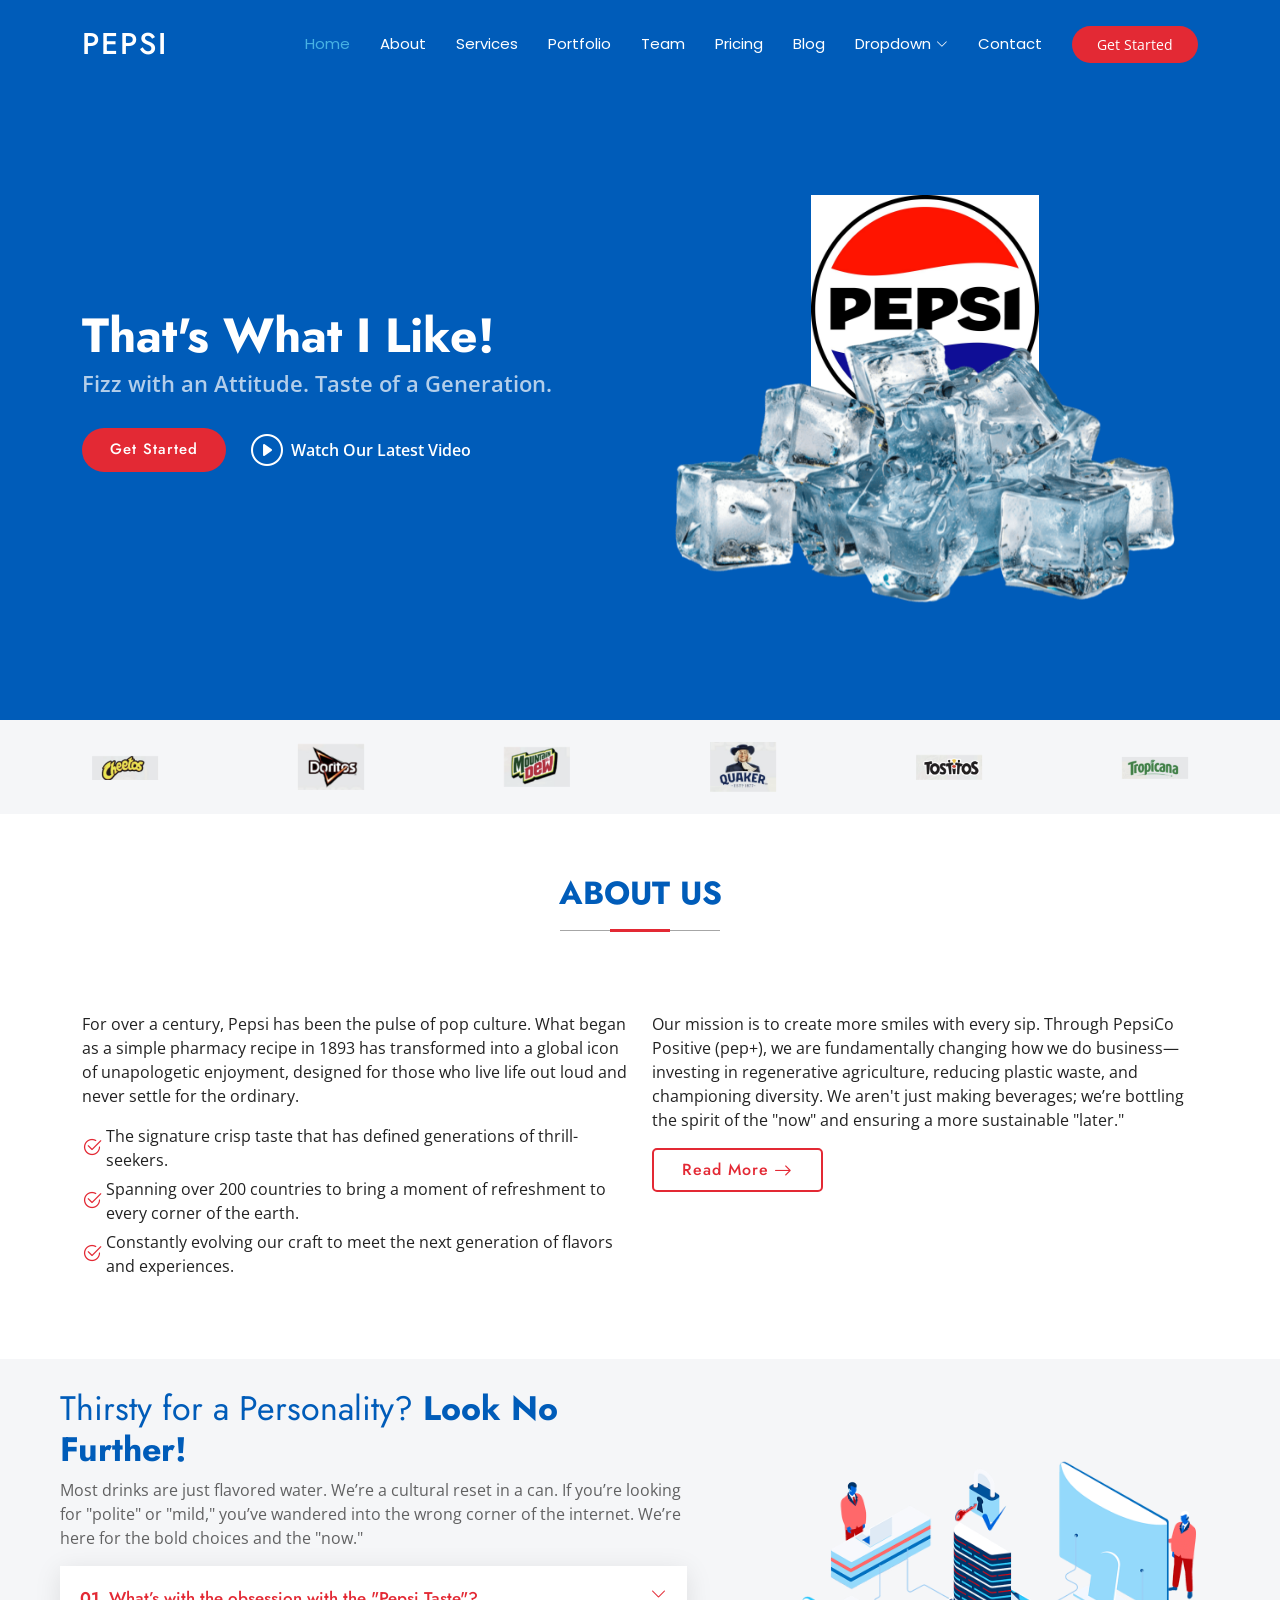
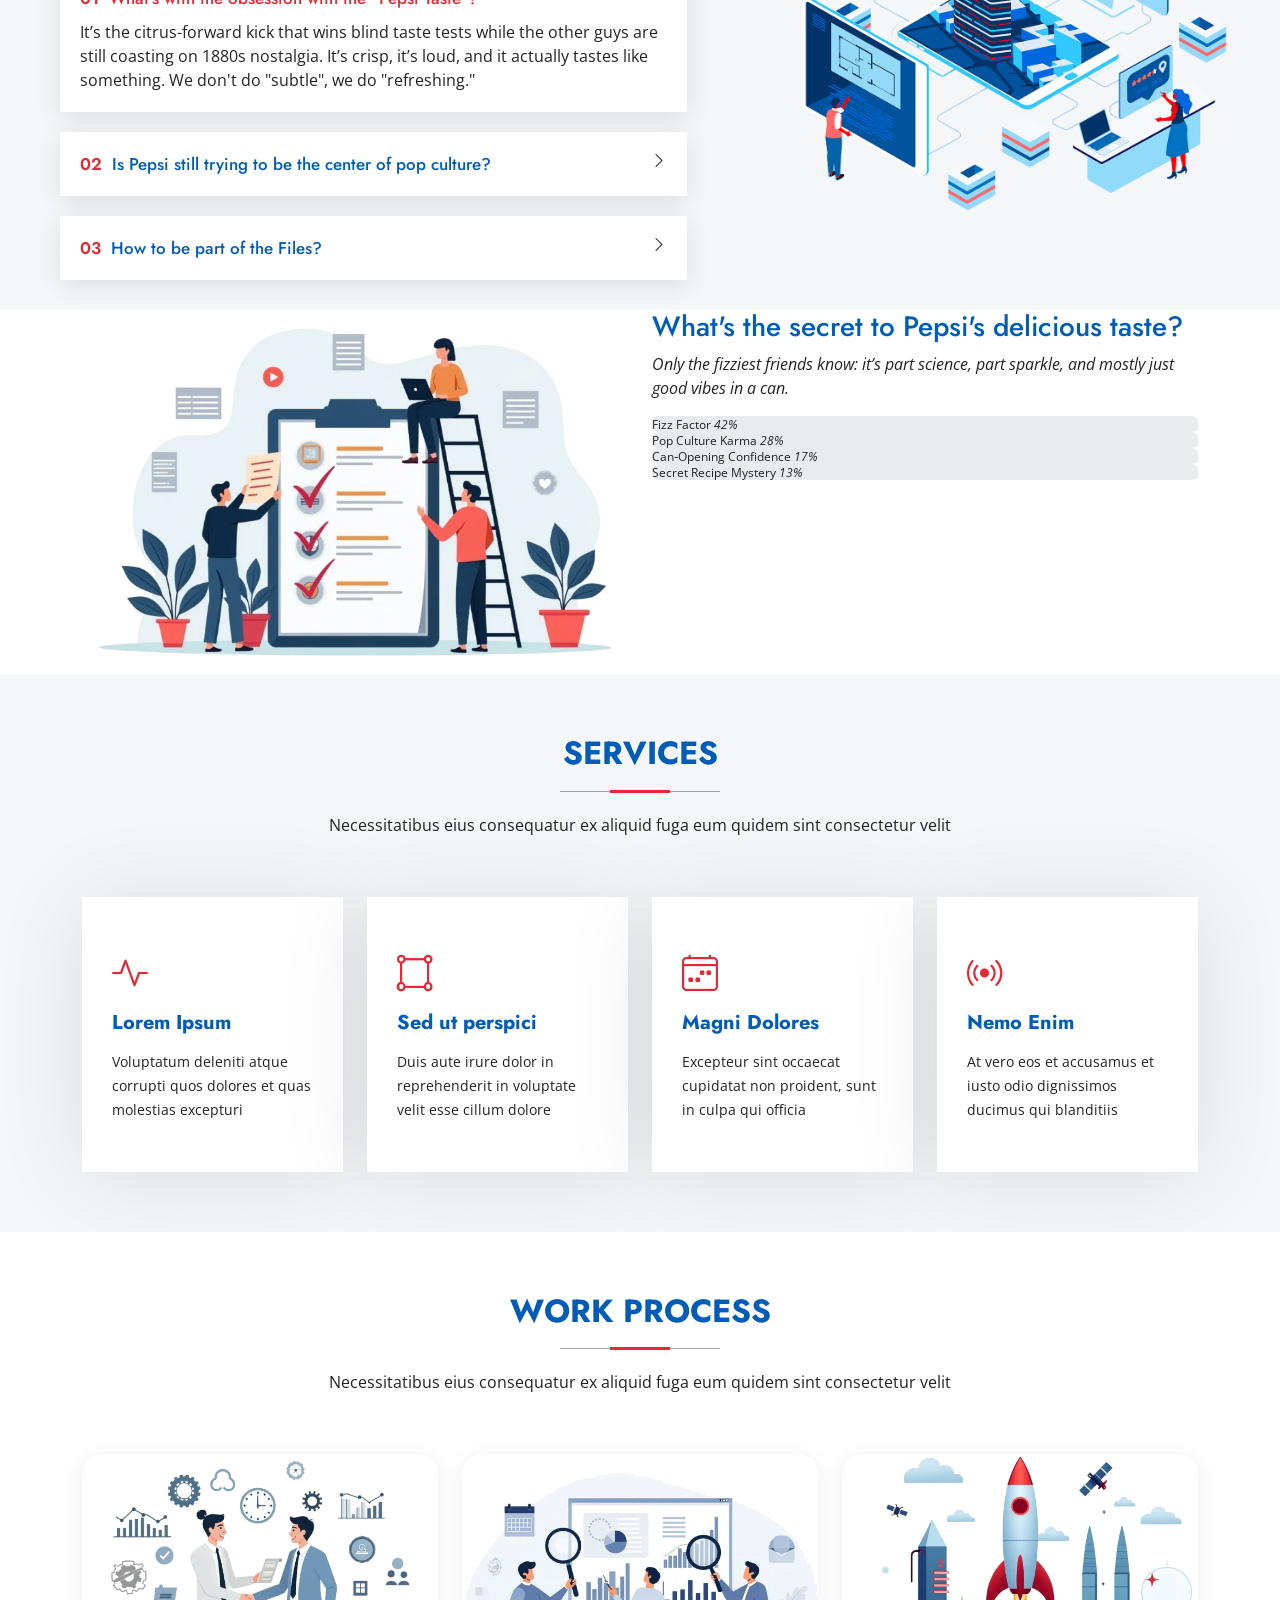
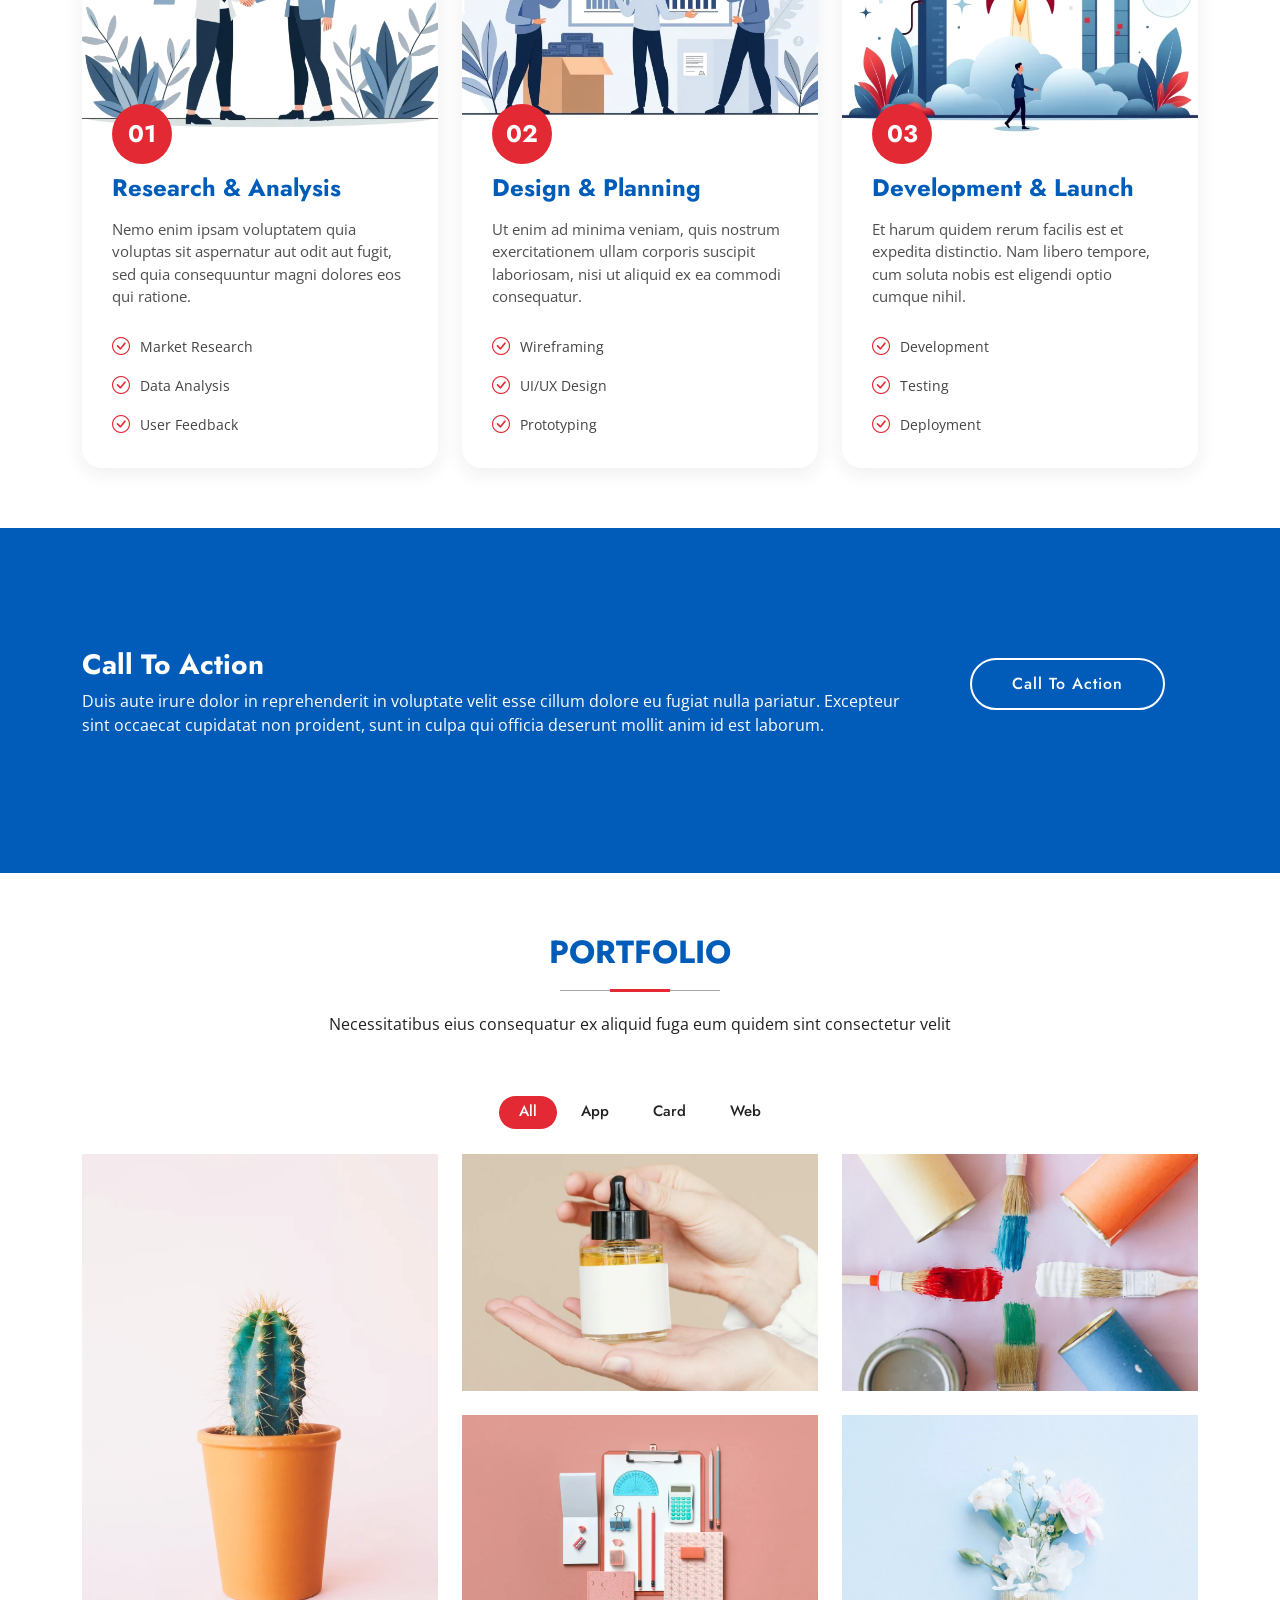
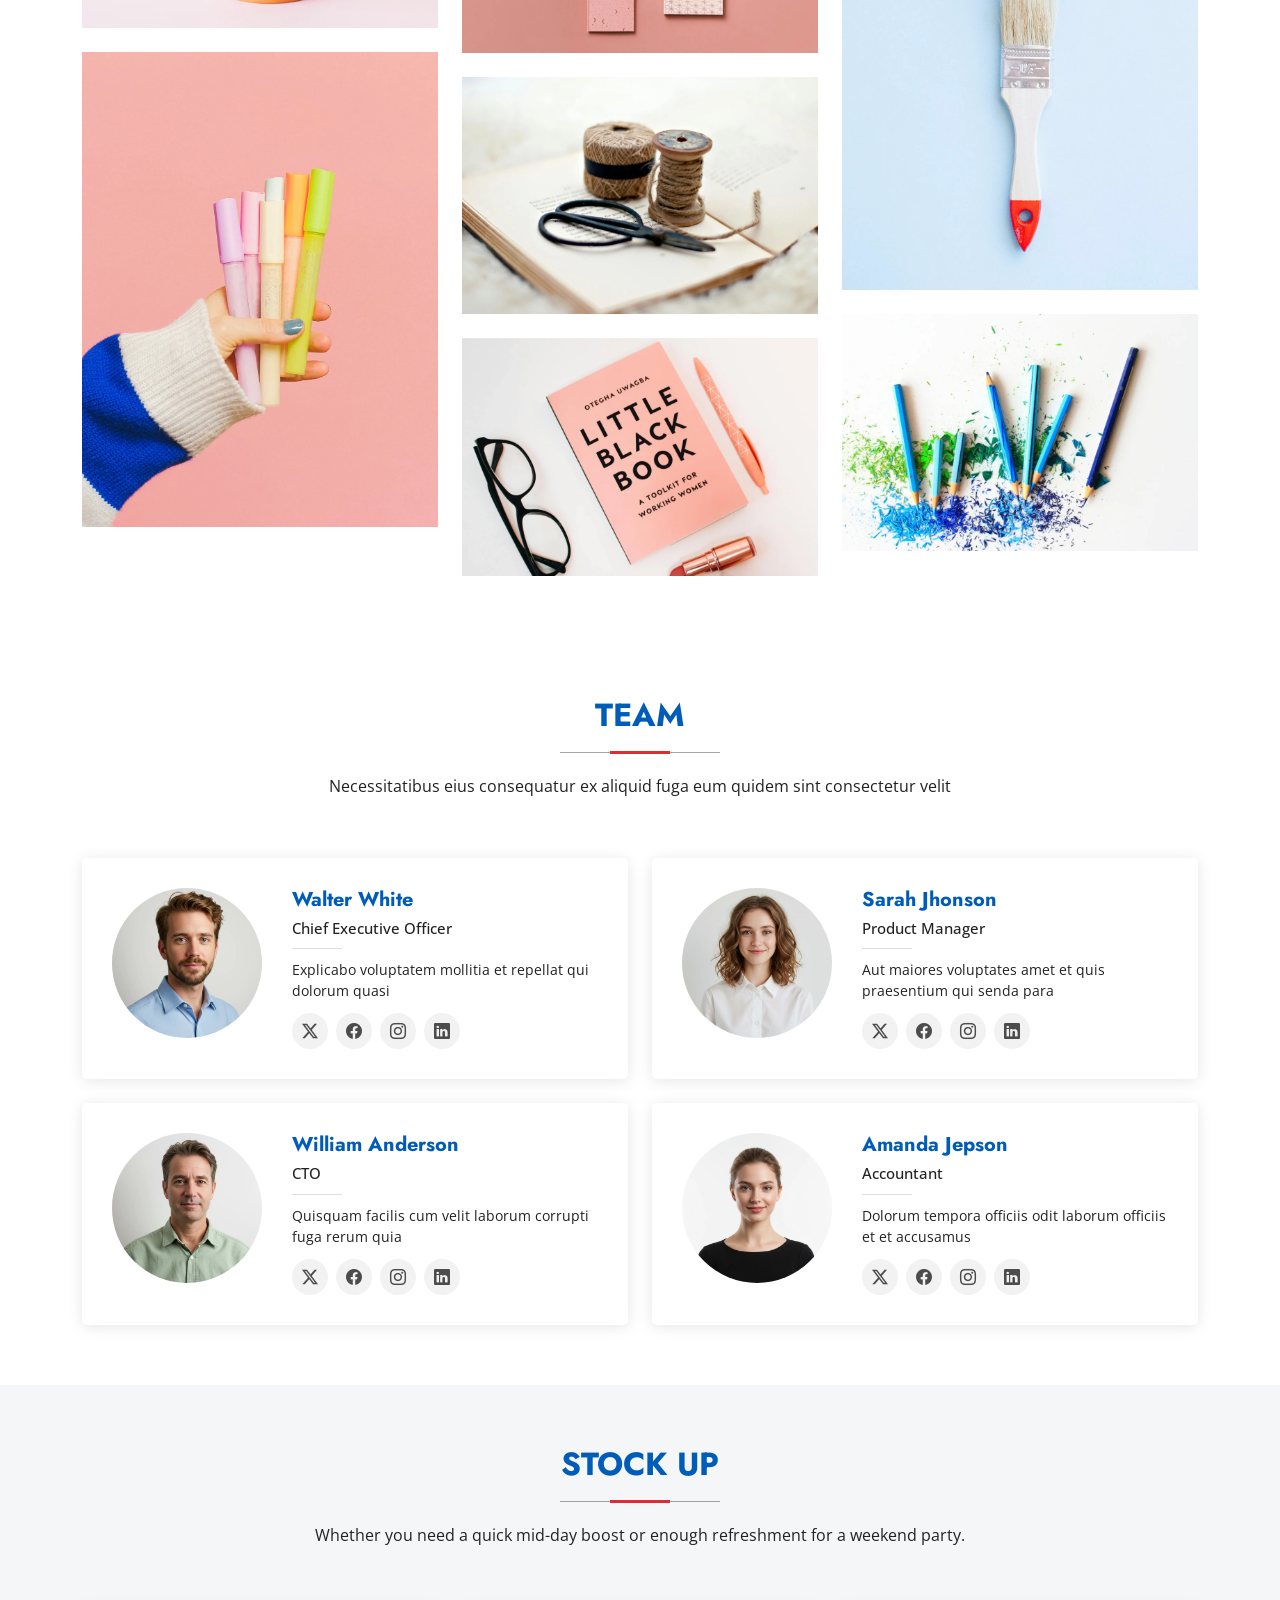
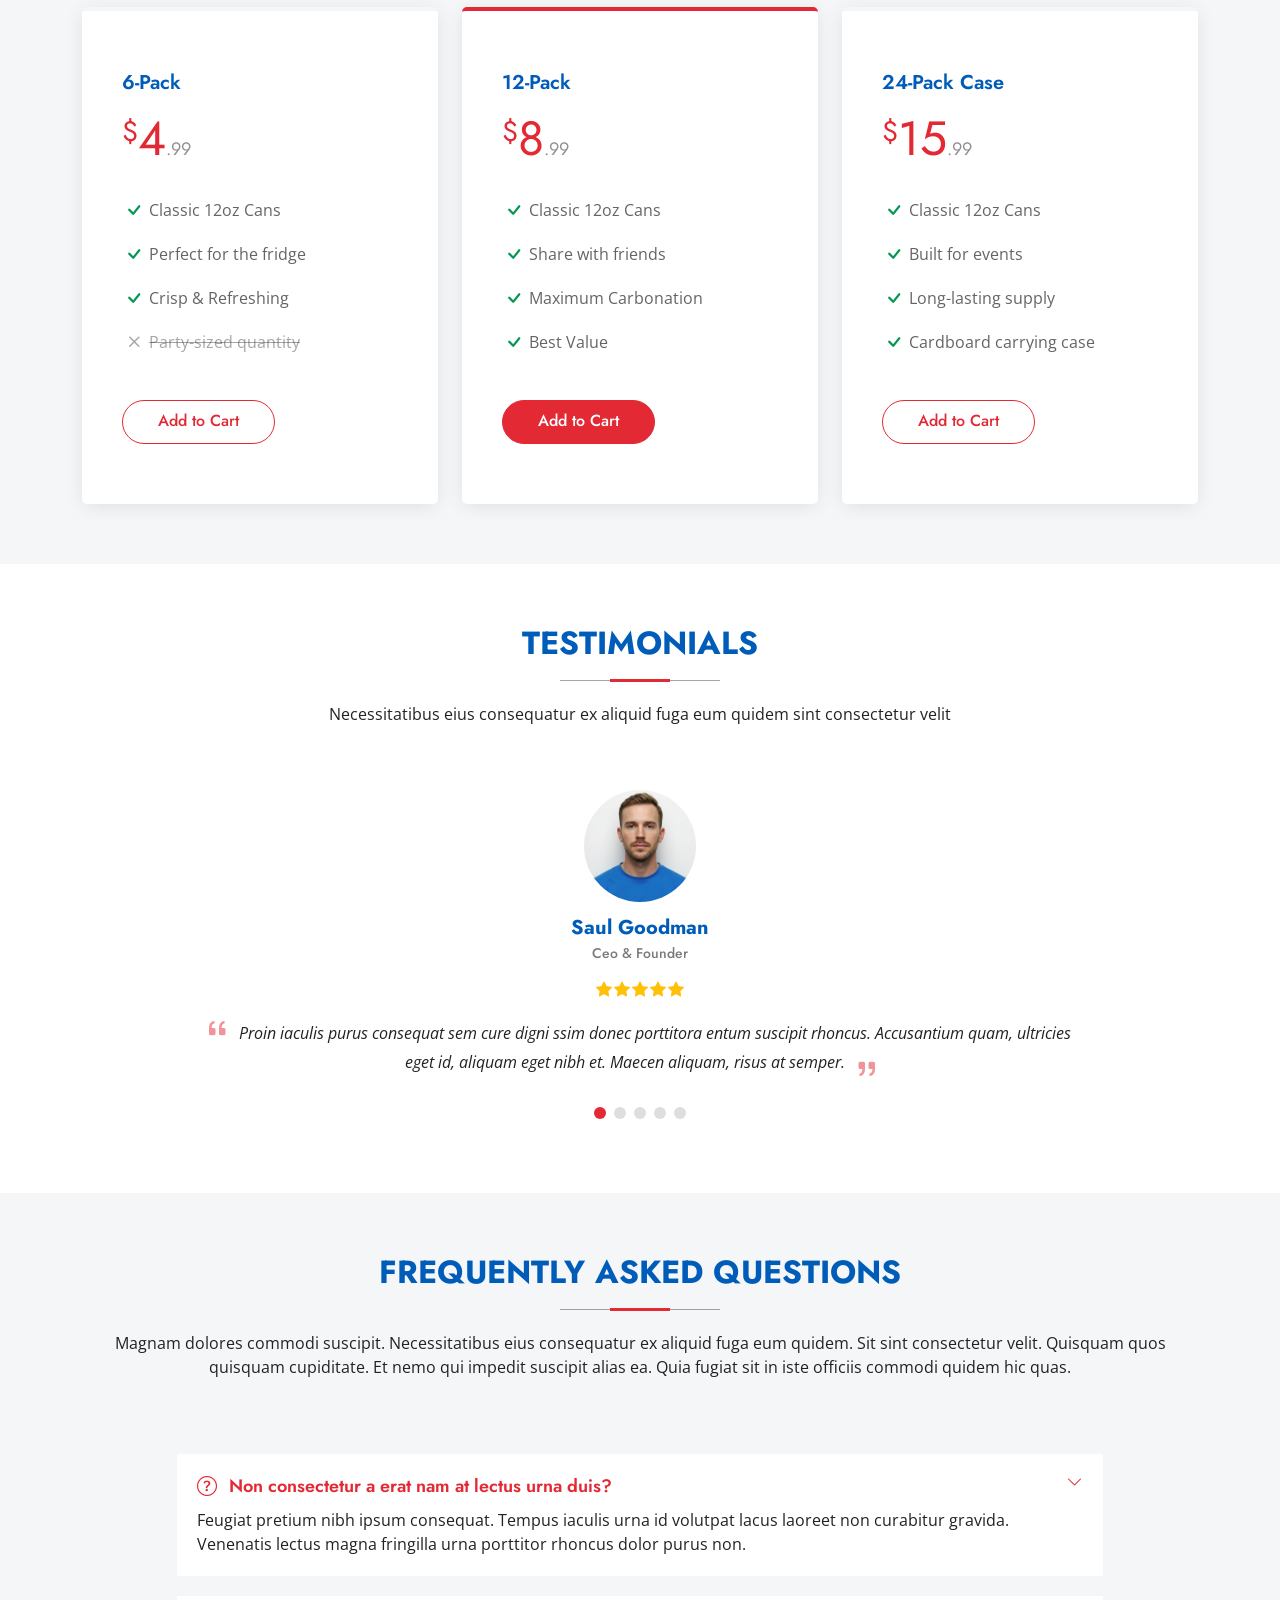
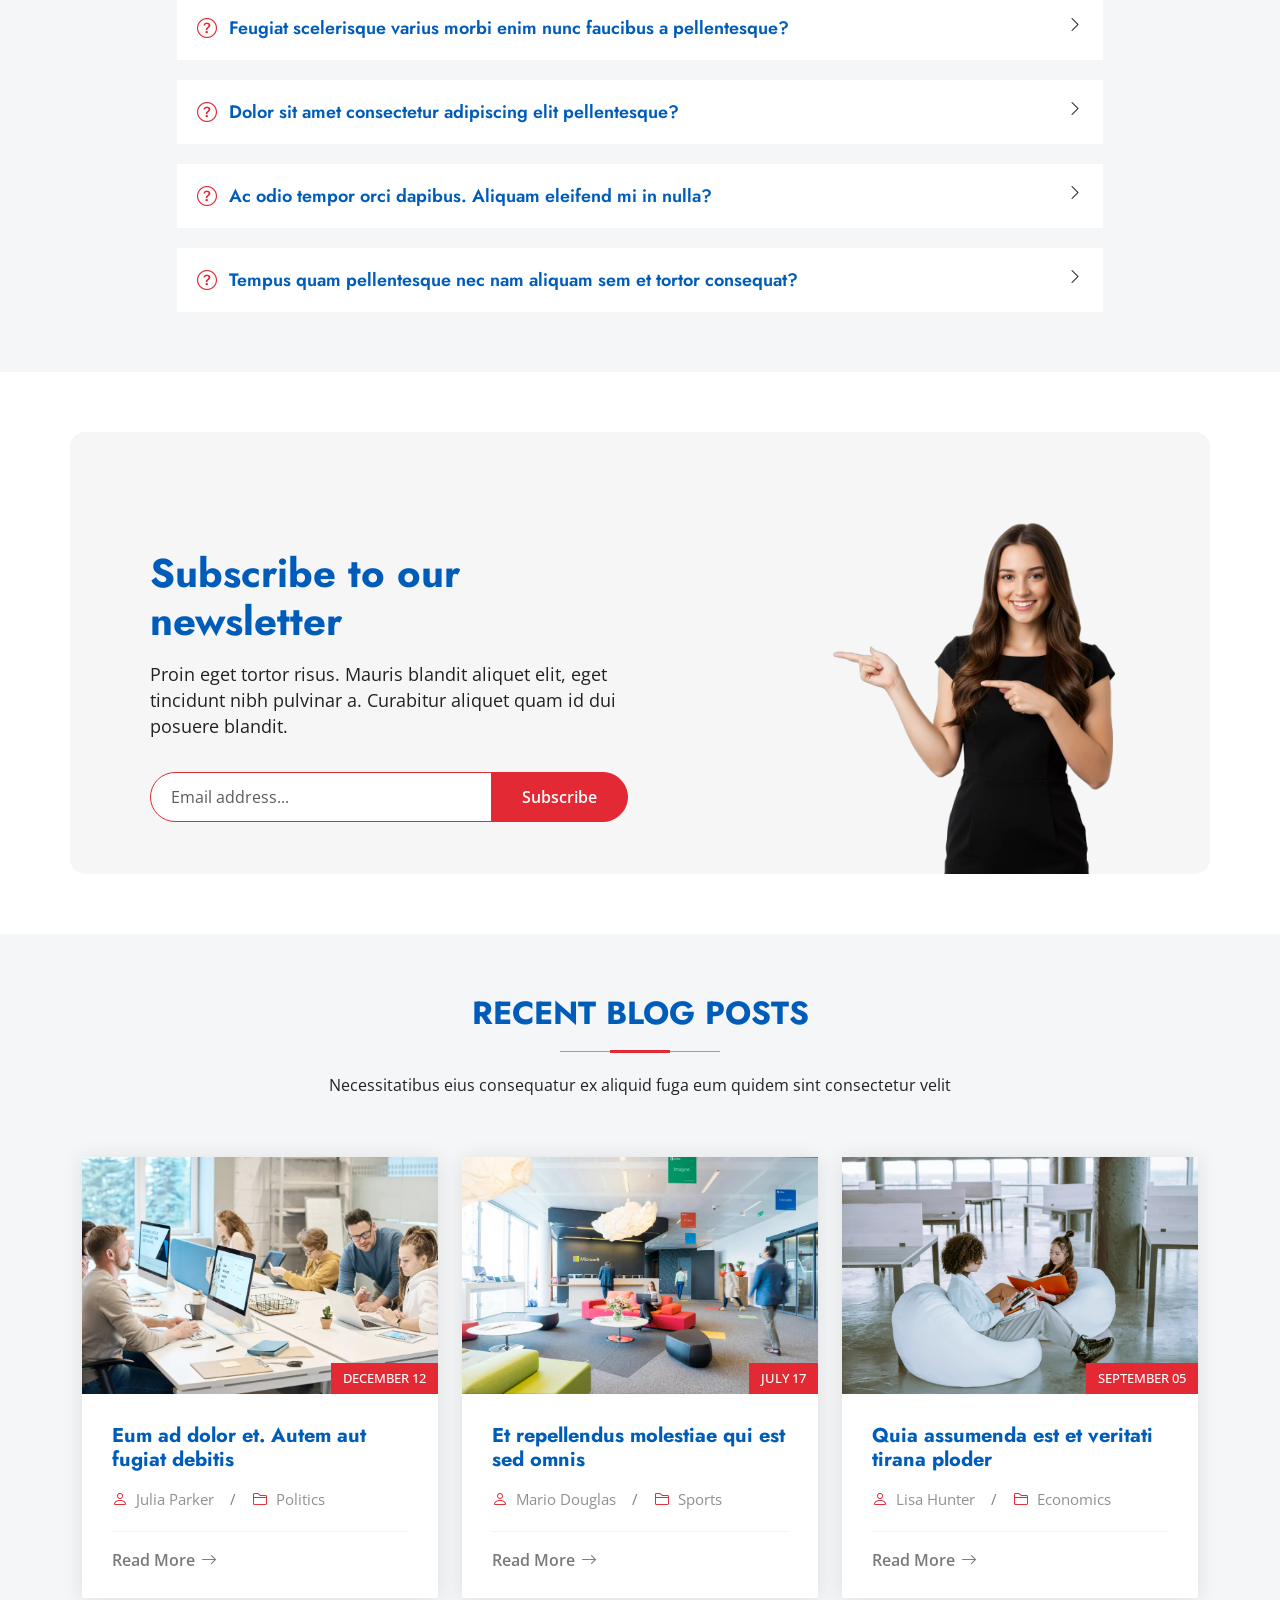
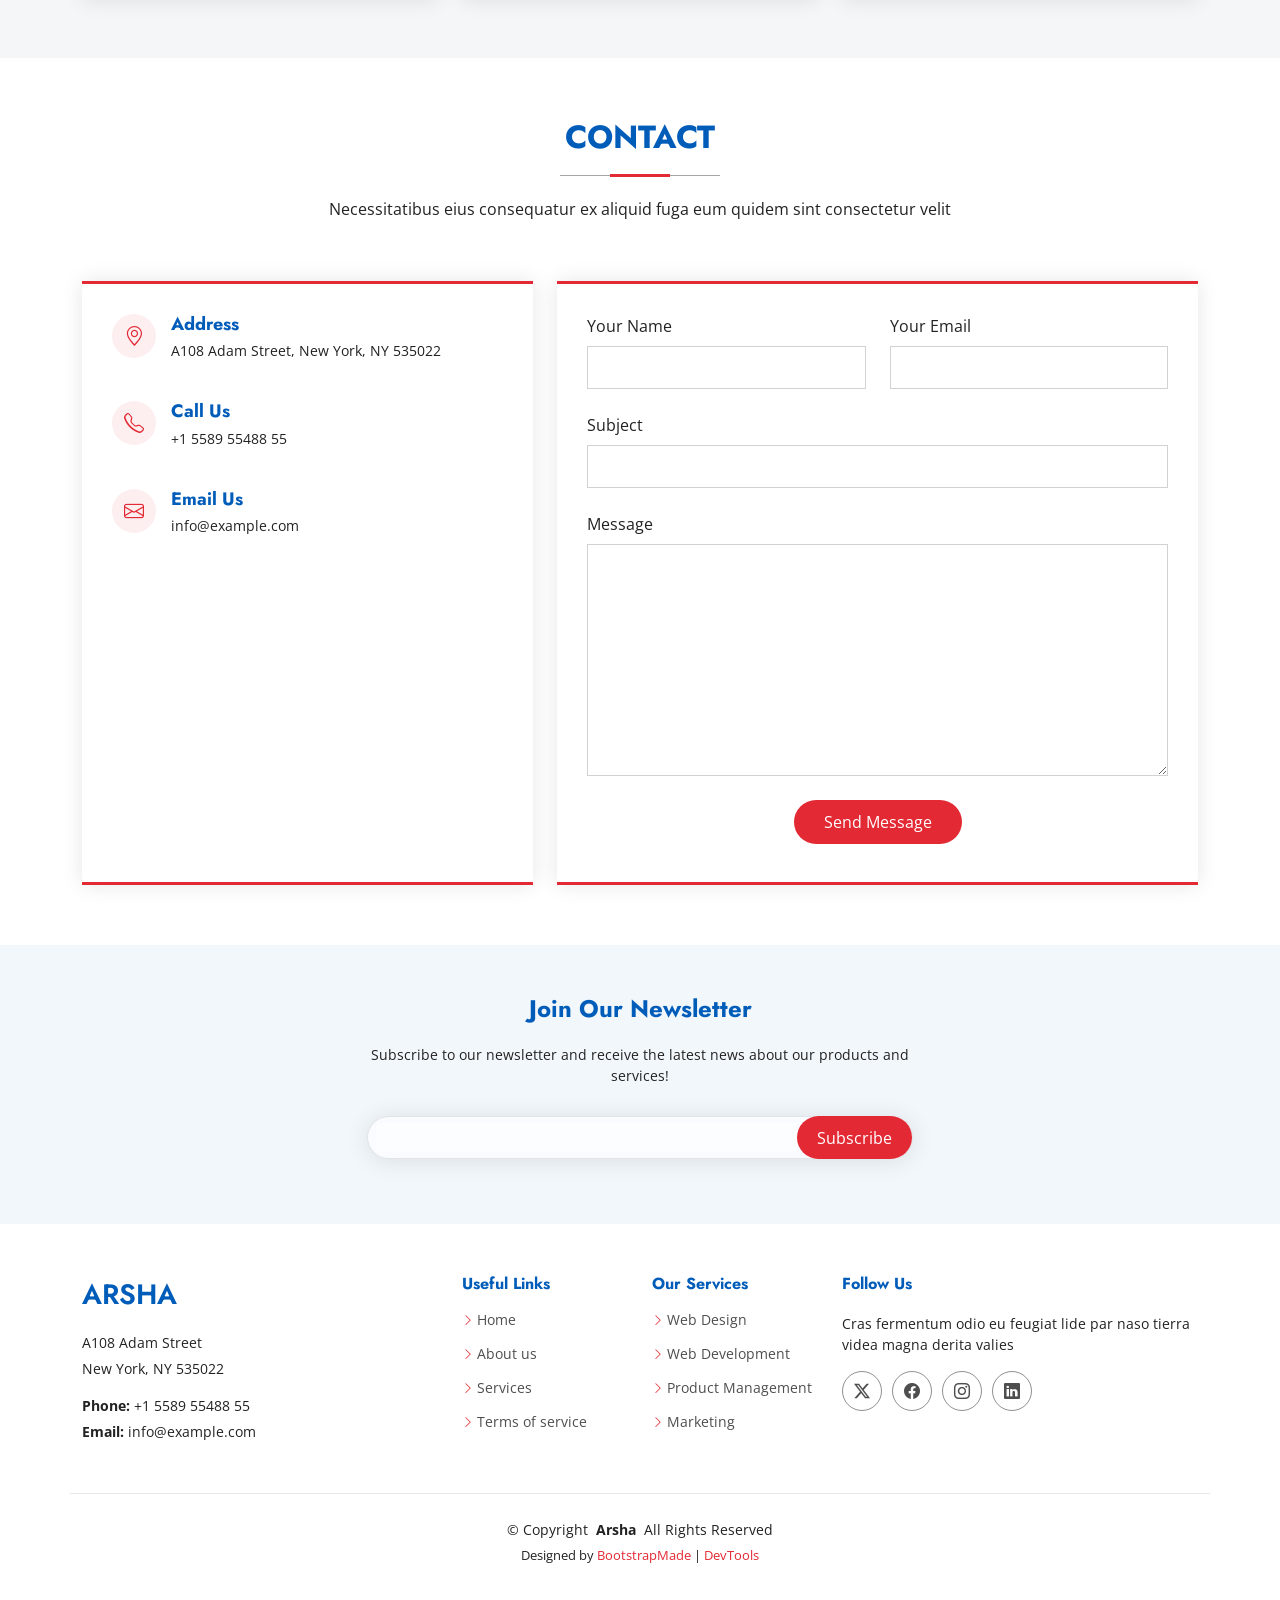
==== index.html @ 93e8e947 "Had a lil fun with it. Co-authored-by: Copilot <copilot@github.com>" ====
<!DOCTYPE html>
<html lang="en">

<head>
  <meta charset="utf-8">
  <meta content="width=device-width, initial-scale=1.0" name="viewport">
  <title>Totally Legit Pepsi Website for Pepsi</title>
  <meta name="description" content="">
  <meta name="keywords" content="">

  <!-- Favicons -->
  <link href="assets/img/favicon.png" rel="icon">
  <link href="assets/img/apple-touch-icon.png" rel="apple-touch-icon">

  <!-- Fonts -->
  <link href="https://fonts.googleapis.com" rel="preconnect">
  <link href="https://fonts.gstatic.com" rel="preconnect" crossorigin>
  <link href="https://fonts.googleapis.com/css2?family=Open+Sans:ital,wght@0,300;0,400;0,500;0,600;0,700;0,800;1,300;1,400;1,500;1,600;1,700;1,800&family=Poppins:ital,wght@0,100;0,200;0,300;0,400;0,500;0,600;0,700;0,800;0,900;1,100;1,200;1,300;1,400;1,500;1,600;1,700;1,800;1,900&family=Jost:ital,wght@0,100;0,200;0,300;0,400;0,500;0,600;0,700;0,800;0,900;1,100;1,200;1,300;1,400;1,500;1,600;1,700;1,800;1,900&display=swap" rel="stylesheet">

  <!-- Vendor CSS Files -->
  <link href="assets/vendor/bootstrap/css/bootstrap.min.css" rel="stylesheet">
  <link href="assets/vendor/bootstrap-icons/bootstrap-icons.css" rel="stylesheet">
  <link href="assets/vendor/aos/aos.css" rel="stylesheet">
  <link href="assets/vendor/glightbox/css/glightbox.min.css" rel="stylesheet">
  <link href="assets/vendor/swiper/swiper-bundle.min.css" rel="stylesheet">

  <!-- Main CSS File -->
  <link href="assets/css/main.css" rel="stylesheet">

  <!-- =======================================================
  * Template Name: Arsha
  * Template URL: https://bootstrapmade.com/arsha-free-bootstrap-html-template-corporate/
  * Updated: Feb 22 2025 with Bootstrap v5.3.3
  * Author: BootstrapMade.com
  * License: https://bootstrapmade.com/license/
  ======================================================== -->
</head>

<body class="index-page">

  <header id="header" class="header d-flex align-items-center fixed-top">
    <div class="container-fluid container-xl position-relative d-flex align-items-center">

      <a href="index.html" class="logo d-flex align-items-center me-auto">
        <!-- Uncomment the line below if you also wish to use an image logo -->
        <!-- <img src="assets/img/logo.webp" alt=""> -->
        <h1 class="sitename">Pepsi</h1>
      </a>

      <nav id="navmenu" class="navmenu">
        <ul>
          <li><a href="#hero" class="active">Home</a></li>
          <li><a href="#about">About</a></li>
          <li><a href="#services">Services</a></li>
          <li><a href="#portfolio">Portfolio</a></li>
          <li><a href="#team">Team</a></li>
          <li><a href="#pricing">Pricing</a></li>
          <li><a href="blog.html">Blog</a></li>
          <li class="dropdown"><a href="#"><span>Dropdown</span> <i class="bi bi-chevron-down toggle-dropdown"></i></a>
            <ul>
              <li><a href="#">Dropdown 1</a></li>
              <li class="dropdown"><a href="#"><span>Deep Dropdown</span> <i class="bi bi-chevron-down toggle-dropdown"></i></a>
                <ul>
                  <li><a href="#">Deep Dropdown 1</a></li>
                  <li><a href="#">Deep Dropdown 2</a></li>
                  <li><a href="#">Deep Dropdown 3</a></li>
                  <li><a href="#">Deep Dropdown 4</a></li>
                  <li><a href="#">Deep Dropdown 5</a></li>
                </ul>
              </li>
              <li><a href="#">Dropdown 2</a></li>
              <li><a href="#">Dropdown 3</a></li>
              <li><a href="#">Dropdown 4</a></li>
            </ul>
          </li>
          <li><a href="#contact">Contact</a></li>
        </ul>
        <i class="mobile-nav-toggle d-xl-none bi bi-list"></i>
      </nav>

      <a class="btn-getstarted" href="#about">Get Started</a>

    </div>
  </header>

  <main class="main">

    <!-- Hero Section -->
    <section id="hero" class="hero section dark-background">

      <div class="container">
        <div class="row gy-4">
          <div class="col-lg-6 order-2 order-lg-1 d-flex flex-column justify-content-center" data-aos="zoom-out">
            <h1>That's What I Like!</h1>
            <p>Fizz with an Attitude. Taste of a Generation.</p>
            <div class="d-flex">
              <a href="#about" class="btn-get-started">Get Started</a>
<a href="https://youtu.be/pPHI2zNf_ww" class="glightbox btn-watch-video d-flex align-items-center"><i class="bi bi-play-circle"></i><span>Watch Our Latest Video</span></a>            </div>
          </div>
          <div class="col-lg-6 order-1 order-lg-2 hero-img position-relative text-center" data-aos="zoom-out" data-aos-delay="200">

  <!-- The bobbing logo -->
  <img src="assets\img\pepsi_logo.jpg" class="img-fluid animated position-absolute start-50 translate-middle-x" style="width: 40%; top: -15%; z-index: 1;" alt="Pepsi Logo">
  
  <!-- The stationary glass of ice -->
  <img src="assets\img\Ice_cubes.webp" class="img-fluid position-relative" style=" top: 25%; z-index: 2;" alt="Ice Cold Pepsi">
</div>
        </div>
      </div>

    </section><!-- /Hero Section -->

    <!-- Clients Section -->
    <section id="clients" class="clients section light-background">

      <div class="container" data-aos="zoom-in">

        <div class="swiper init-swiper">
          <script type="application/json" class="swiper-config">
            {
              "loop": true,
              "speed": 600,
              "autoplay": {
                "delay": 5000
              },
              "slidesPerView": "auto",
              "pagination": {
                "el": ".swiper-pagination",
                "type": "bullets",
                "clickable": true
              },
              "breakpoints": {
                "320": {
                  "slidesPerView": 2,
                  "spaceBetween": 40
                },
                "480": {
                  "slidesPerView": 3,
                  "spaceBetween": 60
                },
                "640": {
                  "slidesPerView": 4,
                  "spaceBetween": 80
                },
                "992": {
                  "slidesPerView": 5,
                  "spaceBetween": 120
                },
                "1200": {
                  "slidesPerView": 6,
                  "spaceBetween": 120
                }
              }
            }
          </script>
          <div class="swiper-wrapper align-items-center">
            <div class="swiper-slide"><img src="assets\img\clients\Cheetos.png" class="img-fluid" alt=""></div>
            <div class="swiper-slide"><img src="assets\img\clients\Doritos.png" class="img-fluid" alt=""></div>
            <div class="swiper-slide"><img src="assets\img\clients\Mountain Dew.png" class="img-fluid" alt=""></div>
            <div class="swiper-slide"><img src="assets\img\clients\Quaker.png" class="img-fluid" alt=""></div>
            <div class="swiper-slide"><img src="assets\img\clients\Tostitos.png" class="img-fluid" alt=""></div>
            <div class="swiper-slide"><img src="assets\img\clients\Tropicana.png" class="img-fluid" alt=""></div>
          </div>
        </div>

      </div>

    </section><!-- /Clients Section -->

    <!-- About Section -->
    <section id="about" class="about section">

      <!-- Section Title -->
      <div class="container section-title" data-aos="fade-up">
        <h2>About Us</h2>
      </div><!-- End Section Title -->

      <div class="container">

        <div class="row gy-4">

          <div class="col-lg-6 content" data-aos="fade-up" data-aos-delay="100">
            <p>
              For over a century, Pepsi has been the pulse of pop culture. What began as a simple pharmacy recipe in 1893 has transformed into a global icon of unapologetic enjoyment, designed for those who live life out loud and never settle for the ordinary.
            </p>
            <ul>
              <li><i class="bi bi-check2-circle"></i> <span>The signature crisp taste that has defined generations of thrill-seekers.</span></li>
              <li><i class="bi bi-check2-circle"></i> <span>Spanning over 200 countries to bring a moment of refreshment to every corner of the earth.</span></li>
              <li><i class="bi bi-check2-circle"></i> <span>Constantly evolving our craft to meet the next generation of flavors and experiences.</span></li>
            </ul>
          </div>

          <div class="col-lg-6" data-aos="fade-up" data-aos-delay="200">
            <p>Our mission is to create more smiles with every sip. Through PepsiCo Positive (pep+), we are fundamentally changing how we do business—investing in regenerative agriculture, reducing plastic waste, and championing diversity. We aren't just making beverages; we’re bottling the spirit of the "now" and ensuring a more sustainable "later."</p>
            <a href="#" class="read-more"><span>Read More</span><i class="bi bi-arrow-right"></i></a>
          </div>

        </div>

      </div>

    </section><!-- /About Section -->

    <!-- Why Us Section -->
    <section id="why-us" class="section why-us light-background" data-builder="section">

      <div class="container-fluid">

        <div class="row gy-4 align-items-center">

          <div class="col-lg-7 d-flex flex-column justify-content-center order-2 order-lg-1">

            <div class="content px-xl-5" data-aos="fade-up" data-aos-delay="100">
              <h3><span>Thirsty for a Personality?</span><strong> Look No Further!</strong></h3>
              <p>
                Most drinks are just flavored water. We’re a cultural reset in a can. If you’re looking for "polite" or "mild," you’ve wandered into the wrong corner of the internet. We’re here for the bold choices and the "now."
              </p>
            </div>

            <div class="faq-container px-xl-5" data-aos="fade-up" data-aos-delay="200">

              <div class="faq-item faq-active" data-aos="fade-up" data-aos-delay="200">
                <h3><span>01</span> What’s with the obsession with the "Pepsi Taste"?</h3>
                <div class="faq-content">
                  <p>It’s the citrus-forward kick that wins blind taste tests while the other guys are still coasting on 1880s nostalgia. It’s crisp, it’s loud, and it actually tastes like something. We don't do "subtle", we do "refreshing."</p>
                </div>
                <i class="faq-toggle bi bi-chevron-right"></i>
              </div><!-- End Faq item-->

              <div class="faq-item" data-aos="fade-up" data-aos-delay="300">
                <h3><span>02</span> Is Pepsi still trying to be the center of pop culture?</h3>
                <div class="faq-content">
                  <p>Always! We’re committed to staying at the forefront of pop culture and creating experiences that resonate with our audience.</p>
                </div>
                <i class="faq-toggle bi bi-chevron-right"></i>
              </div><!-- End Faq item-->

              <div class="faq-item" data-aos="fade-up" data-aos-delay="400">
                <h3><span>03</span> How to be part of the Files?</h3>
                <div class="faq-content">
                  <p>100110101 01010101 1010101000110 0101010101 192.168.12.232</p>
                </div>
                <i class="faq-toggle bi bi-chevron-right"></i>
              </div><!-- End Faq item-->

            </div>

          </div>

          <div class="col-lg-5 order-0 order-lg-2 why-us-img" data-aos="zoom-in" data-aos-delay="100">
            <img src="assets/img/why-us.png" class="img-fluid" alt="">
          </div>
        </div>

      </div>

    </section><!-- /Why Us Section -->

      <div class="container" data-aos="fade-up" data-aos-delay="100">

        <div class="row">

          <div class="col-lg-6 d-flex align-items-center">
            <img src="assets/img/illustration/illustration-10.webp" class="img-fluid" alt="">
          </div>

          <div class="col-lg-6 pt-4 pt-lg-0 content">

            <h3>What's the secret to Pepsi's delicious taste?</h3>
            <p class="fst-italic">
              Only the fizziest friends know: it’s part science, part sparkle, and mostly just good vibes in a can.
            </p>

            <div class="skills-content skills-animation">

              <div class="progress">
                <span class="skill"><span>Fizz Factor</span> <i class="val">42%</i></span>
                <div class="progress-bar-wrap">
                  <div class="progress-bar" role="progressbar" aria-valuenow="42" aria-valuemin="0" aria-valuemax="100"></div>
                </div>
              </div><!-- End Skills Item -->

              <div class="progress">
                <span class="skill"><span>Pop Culture Karma</span> <i class="val">28%</i></span>
                <div class="progress-bar-wrap">
                  <div class="progress-bar" role="progressbar" aria-valuenow="28" aria-valuemin="0" aria-valuemax="100"></div>
                </div>
              </div><!-- End Skills Item -->

              <div class="progress">
                <span class="skill"><span>Can‑Opening Confidence</span> <i class="val">17%</i></span>
                <div class="progress-bar-wrap">
                  <div class="progress-bar" role="progressbar" aria-valuenow="17" aria-valuemin="0" aria-valuemax="100"></div>
                </div>
              </div><!-- End Skills Item -->

              <div class="progress">
                <span class="skill"><span>Secret Recipe Mystery</span> <i class="val">13%</i></span>
                <div class="progress-bar-wrap">
                  <div class="progress-bar" role="progressbar" aria-valuenow="13" aria-valuemin="0" aria-valuemax="100"></div>
                </div>
              </div><!-- End Skills Item -->

            </div>

          </div>
        </div>

      </div>

    </section><!-- /Skills Section -->

    <!-- Services Section -->
    <section id="services" class="services section light-background">

      <!-- Section Title -->
      <div class="container section-title" data-aos="fade-up">
        <h2>Services</h2>
        <p>Necessitatibus eius consequatur ex aliquid fuga eum quidem sint consectetur velit</p>
      </div><!-- End Section Title -->

      <div class="container">

        <div class="row gy-4">

          <div class="col-xl-3 col-md-6 d-flex" data-aos="fade-up" data-aos-delay="100">
            <div class="service-item position-relative">
              <div class="icon"><i class="bi bi-activity icon"></i></div>
              <h4><a href="" class="stretched-link">Lorem Ipsum</a></h4>
              <p>Voluptatum deleniti atque corrupti quos dolores et quas molestias excepturi</p>
            </div>
          </div><!-- End Service Item -->

          <div class="col-xl-3 col-md-6 d-flex" data-aos="fade-up" data-aos-delay="200">
            <div class="service-item position-relative">
              <div class="icon"><i class="bi bi-bounding-box-circles icon"></i></div>
              <h4><a href="" class="stretched-link">Sed ut perspici</a></h4>
              <p>Duis aute irure dolor in reprehenderit in voluptate velit esse cillum dolore</p>
            </div>
          </div><!-- End Service Item -->

          <div class="col-xl-3 col-md-6 d-flex" data-aos="fade-up" data-aos-delay="300">
            <div class="service-item position-relative">
              <div class="icon"><i class="bi bi-calendar4-week icon"></i></div>
              <h4><a href="" class="stretched-link">Magni Dolores</a></h4>
              <p>Excepteur sint occaecat cupidatat non proident, sunt in culpa qui officia</p>
            </div>
          </div><!-- End Service Item -->

          <div class="col-xl-3 col-md-6 d-flex" data-aos="fade-up" data-aos-delay="400">
            <div class="service-item position-relative">
              <div class="icon"><i class="bi bi-broadcast icon"></i></div>
              <h4><a href="" class="stretched-link">Nemo Enim</a></h4>
              <p>At vero eos et accusamus et iusto odio dignissimos ducimus qui blanditiis</p>
            </div>
          </div><!-- End Service Item -->

        </div>

      </div>

    </section><!-- /Services Section -->

    <!-- Work Process Section -->
    <section id="work-process" class="work-process section">

      <!-- Section Title -->
      <div class="container section-title" data-aos="fade-up">
        <h2>Work Process</h2>
        <p>Necessitatibus eius consequatur ex aliquid fuga eum quidem sint consectetur velit</p>
      </div><!-- End Section Title -->

      <div class="container" data-aos="fade-up" data-aos-delay="100">

        <div class="row gy-5">

          <div class="col-lg-4" data-aos="fade-up" data-aos-delay="200">
            <div class="steps-item">
              <div class="steps-image">
                <img src="assets/img/steps/steps-1.webp" alt="Step 1" class="img-fluid" loading="lazy">
              </div>
              <div class="steps-content">
                <div class="steps-number">01</div>
                <h3>Research &amp; Analysis</h3>
                <p>Nemo enim ipsam voluptatem quia voluptas sit aspernatur aut odit aut fugit, sed quia consequuntur magni dolores eos qui ratione.</p>
                <div class="steps-features">
                  <div class="feature-item">
                    <i class="bi bi-check-circle"></i>
                    <span>Market Research</span>
                  </div>
                  <div class="feature-item">
                    <i class="bi bi-check-circle"></i>
                    <span>Data Analysis</span>
                  </div>
                  <div class="feature-item">
                    <i class="bi bi-check-circle"></i>
                    <span>User Feedback</span>
                  </div>
                </div>
              </div>
            </div><!-- End Steps Item -->
          </div>

          <div class="col-lg-4" data-aos="fade-up" data-aos-delay="300">
            <div class="steps-item">
              <div class="steps-image">
                <img src="assets/img/steps/steps-2.webp" alt="Step 2" class="img-fluid" loading="lazy">
              </div>
              <div class="steps-content">
                <div class="steps-number">02</div>
                <h3>Design &amp; Planning</h3>
                <p>Ut enim ad minima veniam, quis nostrum exercitationem ullam corporis suscipit laboriosam, nisi ut aliquid ex ea commodi consequatur.</p>
                <div class="steps-features">
                  <div class="feature-item">
                    <i class="bi bi-check-circle"></i>
                    <span>Wireframing</span>
                  </div>
                  <div class="feature-item">
                    <i class="bi bi-check-circle"></i>
                    <span>UI/UX Design</span>
                  </div>
                  <div class="feature-item">
                    <i class="bi bi-check-circle"></i>
                    <span>Prototyping</span>
                  </div>
                </div>
              </div>
            </div><!-- End Steps Item -->
          </div>

          <div class="col-lg-4" data-aos="fade-up" data-aos-delay="400">
            <div class="steps-item">
              <div class="steps-image">
                <img src="assets/img/steps/steps-3.webp" alt="Step 3" class="img-fluid" loading="lazy">
              </div>
              <div class="steps-content">
                <div class="steps-number">03</div>
                <h3>Development &amp; Launch</h3>
                <p>Et harum quidem rerum facilis est et expedita distinctio. Nam libero tempore, cum soluta nobis est eligendi optio cumque nihil.</p>
                <div class="steps-features">
                  <div class="feature-item">
                    <i class="bi bi-check-circle"></i>
                    <span>Development</span>
                  </div>
                  <div class="feature-item">
                    <i class="bi bi-check-circle"></i>
                    <span>Testing</span>
                  </div>
                  <div class="feature-item">
                    <i class="bi bi-check-circle"></i>
                    <span>Deployment</span>
                  </div>
                </div>
              </div>
            </div><!-- End Steps Item -->
          </div>

        </div>

      </div>

    </section><!-- /Work Process Section -->

    <!-- Call To Action Section -->
    <section id="call-to-action" class="call-to-action section dark-background">

      <img src="assets/img/bg/bg-8.webp" alt="">

      <div class="container">

        <div class="row" data-aos="zoom-in" data-aos-delay="100">
          <div class="col-xl-9 text-center text-xl-start">
            <h3>Call To Action</h3>
            <p>Duis aute irure dolor in reprehenderit in voluptate velit esse cillum dolore eu fugiat nulla pariatur. Excepteur sint occaecat cupidatat non proident, sunt in culpa qui officia deserunt mollit anim id est laborum.</p>
          </div>
          <div class="col-xl-3 cta-btn-container text-center">
            <a class="cta-btn align-middle" href="#">Call To Action</a>
          </div>
        </div>

      </div>

    </section><!-- /Call To Action Section -->

    <!-- Portfolio Section -->
    <section id="portfolio" class="portfolio section">

      <!-- Section Title -->
      <div class="container section-title" data-aos="fade-up">
        <h2>Portfolio</h2>
        <p>Necessitatibus eius consequatur ex aliquid fuga eum quidem sint consectetur velit</p>
      </div><!-- End Section Title -->

      <div class="container">

        <div class="isotope-layout" data-default-filter="*" data-layout="masonry" data-sort="original-order">

          <ul class="portfolio-filters isotope-filters" data-aos="fade-up" data-aos-delay="100">
            <li data-filter="*" class="filter-active">All</li>
            <li data-filter=".filter-app">App</li>
            <li data-filter=".filter-product">Card</li>
            <li data-filter=".filter-branding">Web</li>
          </ul><!-- End Portfolio Filters -->

          <div class="row gy-4 isotope-container" data-aos="fade-up" data-aos-delay="200">

            <div class="col-lg-4 col-md-6 portfolio-item isotope-item filter-app">
              <img src="assets/img/portfolio/portfolio-portrait-1.webp" class="img-fluid" alt="">
              <div class="portfolio-info">
                <h4>App 1</h4>
                <p>Lorem ipsum, dolor sit</p>
                <a href="assets/img/portfolio/portfolio-portrait-1.webp" title="App 1" data-gallery="portfolio-gallery-app" class="glightbox preview-link"><i class="bi bi-zoom-in"></i></a>
                <a href="portfolio-details.html" title="More Details" class="details-link"><i class="bi bi-link-45deg"></i></a>
              </div>
            </div><!-- End Portfolio Item -->

            <div class="col-lg-4 col-md-6 portfolio-item isotope-item filter-product">
              <img src="assets/img/portfolio/portfolio-1.webp" class="img-fluid" alt="">
              <div class="portfolio-info">
                <h4>Product 1</h4>
                <p>Lorem ipsum, dolor sit</p>
                <a href="assets/img/portfolio/portfolio-1.webp" title="Product 1" data-gallery="portfolio-gallery-product" class="glightbox preview-link"><i class="bi bi-zoom-in"></i></a>
                <a href="portfolio-details.html" title="More Details" class="details-link"><i class="bi bi-link-45deg"></i></a>
              </div>
            </div><!-- End Portfolio Item -->

            <div class="col-lg-4 col-md-6 portfolio-item isotope-item filter-branding">
              <img src="assets/img/portfolio/portfolio-3.webp" class="img-fluid" alt="">
              <div class="portfolio-info">
                <h4>Branding 1</h4>
                <p>Lorem ipsum, dolor sit</p>
                <a href="assets/img/portfolio/portfolio-3.webp" title="Branding 1" data-gallery="portfolio-gallery-branding" class="glightbox preview-link"><i class="bi bi-zoom-in"></i></a>
                <a href="portfolio-details.html" title="More Details" class="details-link"><i class="bi bi-link-45deg"></i></a>
              </div>
            </div><!-- End Portfolio Item -->

            <div class="col-lg-4 col-md-6 portfolio-item isotope-item filter-app">
              <img src="assets/img/portfolio/portfolio-4.webp" class="img-fluid" alt="">
              <div class="portfolio-info">
                <h4>App 2</h4>
                <p>Lorem ipsum, dolor sit</p>
                <a href="assets/img/portfolio/portfolio-4.webp" title="App 2" data-gallery="portfolio-gallery-app" class="glightbox preview-link"><i class="bi bi-zoom-in"></i></a>
                <a href="portfolio-details.html" title="More Details" class="details-link"><i class="bi bi-link-45deg"></i></a>
              </div>
            </div><!-- End Portfolio Item -->

            <div class="col-lg-4 col-md-6 portfolio-item isotope-item filter-product">
              <img src="assets/img/portfolio/portfolio-portrait-2.webp" class="img-fluid" alt="">
              <div class="portfolio-info">
                <h4>Product 2</h4>
                <p>Lorem ipsum, dolor sit</p>
                <a href="assets/img/portfolio/portfolio-portrait-2.webp" title="Product 2" data-gallery="portfolio-gallery-product" class="glightbox preview-link"><i class="bi bi-zoom-in"></i></a>
                <a href="portfolio-details.html" title="More Details" class="details-link"><i class="bi bi-link-45deg"></i></a>
              </div>
            </div><!-- End Portfolio Item -->

            <div class="col-lg-4 col-md-6 portfolio-item isotope-item filter-branding">
              <img src="assets/img/portfolio/portfolio-portrait-3.webp" class="img-fluid" alt="">
              <div class="portfolio-info">
                <h4>Branding 2</h4>
                <p>Lorem ipsum, dolor sit</p>
                <a href="assets/img/portfolio/portfolio-portrait-3.webp" title="Branding 2" data-gallery="portfolio-gallery-branding" class="glightbox preview-link"><i class="bi bi-zoom-in"></i></a>
                <a href="portfolio-details.html" title="More Details" class="details-link"><i class="bi bi-link-45deg"></i></a>
              </div>
            </div><!-- End Portfolio Item -->

            <div class="col-lg-4 col-md-6 portfolio-item isotope-item filter-app">
              <img src="assets/img/portfolio/portfolio-7.webp" class="img-fluid" alt="">
              <div class="portfolio-info">
                <h4>App 3</h4>
                <p>Lorem ipsum, dolor sit</p>
                <a href="assets/img/portfolio/portfolio-7.webp" title="App 3" data-gallery="portfolio-gallery-app" class="glightbox preview-link"><i class="bi bi-zoom-in"></i></a>
                <a href="portfolio-details.html" title="More Details" class="details-link"><i class="bi bi-link-45deg"></i></a>
              </div>
            </div><!-- End Portfolio Item -->

            <div class="col-lg-4 col-md-6 portfolio-item isotope-item filter-product">
              <img src="assets/img/portfolio/portfolio-8.webp" class="img-fluid" alt="">
              <div class="portfolio-info">
                <h4>Product 3</h4>
                <p>Lorem ipsum, dolor sit</p>
                <a href="assets/img/portfolio/portfolio-8.webp" title="Product 3" data-gallery="portfolio-gallery-product" class="glightbox preview-link"><i class="bi bi-zoom-in"></i></a>
                <a href="portfolio-details.html" title="More Details" class="details-link"><i class="bi bi-link-45deg"></i></a>
              </div>
            </div><!-- End Portfolio Item -->

            <div class="col-lg-4 col-md-6 portfolio-item isotope-item filter-branding">
              <img src="assets/img/portfolio/portfolio-9.webp" class="img-fluid" alt="">
              <div class="portfolio-info">
                <h4>Branding 3</h4>
                <p>Lorem ipsum, dolor sit</p>
                <a href="assets/img/portfolio/portfolio-9.webp" title="Branding 2" data-gallery="portfolio-gallery-branding" class="glightbox preview-link"><i class="bi bi-zoom-in"></i></a>
                <a href="portfolio-details.html" title="More Details" class="details-link"><i class="bi bi-link-45deg"></i></a>
              </div>
            </div><!-- End Portfolio Item -->

          </div><!-- End Portfolio Container -->

        </div>

      </div>

    </section><!-- /Portfolio Section -->

    <!-- Team Section -->
    <section id="team" class="team section">

      <!-- Section Title -->
      <div class="container section-title" data-aos="fade-up">
        <h2>Team</h2>
        <p>Necessitatibus eius consequatur ex aliquid fuga eum quidem sint consectetur velit</p>
      </div><!-- End Section Title -->

      <div class="container">

        <div class="row gy-4">

          <div class="col-lg-6" data-aos="fade-up" data-aos-delay="100">
            <div class="team-member d-flex align-items-start">
              <div class="pic"><img src="assets/img/person/person-m-7.webp" class="img-fluid" alt=""></div>
              <div class="member-info">
                <h4>Walter White</h4>
                <span>Chief Executive Officer</span>
                <p>Explicabo voluptatem mollitia et repellat qui dolorum quasi</p>
                <div class="social">
                  <a href=""><i class="bi bi-twitter-x"></i></a>
                  <a href=""><i class="bi bi-facebook"></i></a>
                  <a href=""><i class="bi bi-instagram"></i></a>
                  <a href=""> <i class="bi bi-linkedin"></i> </a>
                </div>
              </div>
            </div>
          </div><!-- End Team Member -->

          <div class="col-lg-6" data-aos="fade-up" data-aos-delay="200">
            <div class="team-member d-flex align-items-start">
              <div class="pic"><img src="assets/img/person/person-f-8.webp" class="img-fluid" alt=""></div>
              <div class="member-info">
                <h4>Sarah Jhonson</h4>
                <span>Product Manager</span>
                <p>Aut maiores voluptates amet et quis praesentium qui senda para</p>
                <div class="social">
                  <a href=""><i class="bi bi-twitter-x"></i></a>
                  <a href=""><i class="bi bi-facebook"></i></a>
                  <a href=""><i class="bi bi-instagram"></i></a>
                  <a href=""> <i class="bi bi-linkedin"></i> </a>
                </div>
              </div>
            </div>
          </div><!-- End Team Member -->

          <div class="col-lg-6" data-aos="fade-up" data-aos-delay="300">
            <div class="team-member d-flex align-items-start">
              <div class="pic"><img src="assets/img/person/person-m-6.webp" class="img-fluid" alt=""></div>
              <div class="member-info">
                <h4>William Anderson</h4>
                <span>CTO</span>
                <p>Quisquam facilis cum velit laborum corrupti fuga rerum quia</p>
                <div class="social">
                  <a href=""><i class="bi bi-twitter-x"></i></a>
                  <a href=""><i class="bi bi-facebook"></i></a>
                  <a href=""><i class="bi bi-instagram"></i></a>
                  <a href=""> <i class="bi bi-linkedin"></i> </a>
                </div>
              </div>
            </div>
          </div><!-- End Team Member -->

          <div class="col-lg-6" data-aos="fade-up" data-aos-delay="400">
            <div class="team-member d-flex align-items-start">
              <div class="pic"><img src="assets/img/person/person-f-4.webp" class="img-fluid" alt=""></div>
              <div class="member-info">
                <h4>Amanda Jepson</h4>
                <span>Accountant</span>
                <p>Dolorum tempora officiis odit laborum officiis et et accusamus</p>
                <div class="social">
                  <a href=""><i class="bi bi-twitter-x"></i></a>
                  <a href=""><i class="bi bi-facebook"></i></a>
                  <a href=""><i class="bi bi-instagram"></i></a>
                  <a href=""> <i class="bi bi-linkedin"></i> </a>
                </div>
              </div>
            </div>
          </div><!-- End Team Member -->

        </div>

      </div>

    </section><!-- /Team Section -->

    <!-- Pricing Section -->
    <section id="pricing" class="pricing section light-background">

      <!-- Section Title -->
      <div class="container section-title" data-aos="fade-up">
        <h2>Stock Up</h2>
        <p>Whether you need a quick mid-day boost or enough refreshment for a weekend party.</p>
      </div><!-- End Section Title -->

      <div class="container">

        <div class="row gy-4">

          <!-- Tier 1 -->
          <div class="col-lg-4" data-aos="zoom-in" data-aos-delay="100">
            <div class="pricing-item">
              <h3>6-Pack</h3>
              <h4><sup>$</sup>4<span>.99</span></h4>
              <ul>
                <li><i class="bi bi-check"></i> <span>Classic 12oz Cans</span></li>
                <li><i class="bi bi-check"></i> <span>Perfect for the fridge</span></li>
                <li><i class="bi bi-check"></i> <span>Crisp & Refreshing</span></li>
                <li class="na"><i class="bi bi-x"></i> <span>Party-sized quantity</span></li>
              </ul>
              <a href="#" class="buy-btn">Add to Cart</a>
            </div>
          </div><!-- End Pricing Item -->

          <!-- Tier 2 (Featured) -->
          <div class="col-lg-4" data-aos="zoom-in" data-aos-delay="200">
            <div class="pricing-item featured">
              <h3>12-Pack</h3>
              <h4><sup>$</sup>8<span>.99</span></h4>
              <ul>
                <li><i class="bi bi-check"></i> <span>Classic 12oz Cans</span></li>
                <li><i class="bi bi-check"></i> <span>Share with friends</span></li>
                <li><i class="bi bi-check"></i> <span>Maximum Carbonation</span></li>
                <li><i class="bi bi-check"></i> <span>Best Value</span></li>
              </ul>
              <a href="#" class="buy-btn">Add to Cart</a>
            </div>
          </div><!-- End Pricing Item -->

          <!-- Tier 3 -->
          <div class="col-lg-4" data-aos="zoom-in" data-aos-delay="300">
            <div class="pricing-item">
              <h3>24-Pack Case</h3>
              <h4><sup>$</sup>15<span>.99</span></h4>
              <ul>
                <li><i class="bi bi-check"></i> <span>Classic 12oz Cans</span></li>
                <li><i class="bi bi-check"></i> <span>Built for events</span></li>
                <li><i class="bi bi-check"></i> <span>Long-lasting supply</span></li>
                <li><i class="bi bi-check"></i> <span>Cardboard carrying case</span></li>
              </ul>
              <a href="#" class="buy-btn">Add to Cart</a>
            </div>
          </div><!-- End Pricing Item -->

        </div>

      </div>

    </section><!-- /Pricing Section -->

    <!-- Testimonials Section -->
    <section id="testimonials" class="testimonials section">

      <!-- Section Title -->
      <div class="container section-title" data-aos="fade-up">
        <h2>Testimonials</h2>
        <p>Necessitatibus eius consequatur ex aliquid fuga eum quidem sint consectetur velit</p>
      </div><!-- End Section Title -->

      <div class="container" data-aos="fade-up" data-aos-delay="100">

        <div class="swiper init-swiper">
          <script type="application/json" class="swiper-config">
            {
              "loop": true,
              "speed": 600,
              "autoplay": {
                "delay": 5000
              },
              "slidesPerView": "auto",
              "pagination": {
                "el": ".swiper-pagination",
                "type": "bullets",
                "clickable": true
              }
            }
          </script>
          <div class="swiper-wrapper">

            <div class="swiper-slide">
              <div class="testimonial-item">
                <img src="assets/img/person/person-m-9.webp" class="testimonial-img" alt="">
                <h3>Saul Goodman</h3>
                <h4>Ceo &amp; Founder</h4>
                <div class="stars">
                  <i class="bi bi-star-fill"></i><i class="bi bi-star-fill"></i><i class="bi bi-star-fill"></i><i class="bi bi-star-fill"></i><i class="bi bi-star-fill"></i>
                </div>
                <p>
                  <i class="bi bi-quote quote-icon-left"></i>
                  <span>Proin iaculis purus consequat sem cure digni ssim donec porttitora entum suscipit rhoncus. Accusantium quam, ultricies eget id, aliquam eget nibh et. Maecen aliquam, risus at semper.</span>
                  <i class="bi bi-quote quote-icon-right"></i>
                </p>
              </div>
            </div><!-- End testimonial item -->

            <div class="swiper-slide">
              <div class="testimonial-item">
                <img src="assets/img/person/person-f-5.webp" class="testimonial-img" alt="">
                <h3>Sara Wilsson</h3>
                <h4>Designer</h4>
                <div class="stars">
                  <i class="bi bi-star-fill"></i><i class="bi bi-star-fill"></i><i class="bi bi-star-fill"></i><i class="bi bi-star-fill"></i><i class="bi bi-star-fill"></i>
                </div>
                <p>
                  <i class="bi bi-quote quote-icon-left"></i>
                  <span>Export tempor illum tamen malis malis eram quae irure esse labore quem cillum quid cillum eram malis quorum velit fore eram velit sunt aliqua noster fugiat irure amet legam anim culpa.</span>
                  <i class="bi bi-quote quote-icon-right"></i>
                </p>
              </div>
            </div><!-- End testimonial item -->

            <div class="swiper-slide">
              <div class="testimonial-item">
                <img src="assets/img/person/person-f-12.webp" class="testimonial-img" alt="">
                <h3>Jena Karlis</h3>
                <h4>Store Owner</h4>
                <div class="stars">
                  <i class="bi bi-star-fill"></i><i class="bi bi-star-fill"></i><i class="bi bi-star-fill"></i><i class="bi bi-star-fill"></i><i class="bi bi-star-fill"></i>
                </div>
                <p>
                  <i class="bi bi-quote quote-icon-left"></i>
                  <span>Enim nisi quem export duis labore cillum quae magna enim sint quorum nulla quem veniam duis minim tempor labore quem eram duis noster aute amet eram fore quis sint minim.</span>
                  <i class="bi bi-quote quote-icon-right"></i>
                </p>
              </div>
            </div><!-- End testimonial item -->

            <div class="swiper-slide">
              <div class="testimonial-item">
                <img src="assets/img/person/person-m-12.webp" class="testimonial-img" alt="">
                <h3>Matt Brandon</h3>
                <h4>Freelancer</h4>
                <div class="stars">
                  <i class="bi bi-star-fill"></i><i class="bi bi-star-fill"></i><i class="bi bi-star-fill"></i><i class="bi bi-star-fill"></i><i class="bi bi-star-fill"></i>
                </div>
                <p>
                  <i class="bi bi-quote quote-icon-left"></i>
                  <span>Fugiat enim eram quae cillum dolore dolor amet nulla culpa multos export minim fugiat minim velit minim dolor enim duis veniam ipsum anim magna sunt elit fore quem dolore labore illum veniam.</span>
                  <i class="bi bi-quote quote-icon-right"></i>
                </p>
              </div>
            </div><!-- End testimonial item -->

            <div class="swiper-slide">
              <div class="testimonial-item">
                <img src="assets/img/person/person-m-13.webp" class="testimonial-img" alt="">
                <h3>John Larson</h3>
                <h4>Entrepreneur</h4>
                <div class="stars">
                  <i class="bi bi-star-fill"></i><i class="bi bi-star-fill"></i><i class="bi bi-star-fill"></i><i class="bi bi-star-fill"></i><i class="bi bi-star-fill"></i>
                </div>
                <p>
                  <i class="bi bi-quote quote-icon-left"></i>
                  <span>Quis quorum aliqua sint quem legam fore sunt eram irure aliqua veniam tempor noster veniam enim culpa labore duis sunt culpa nulla illum cillum fugiat legam esse veniam culpa fore nisi cillum quid.</span>
                  <i class="bi bi-quote quote-icon-right"></i>
                </p>
              </div>
            </div><!-- End testimonial item -->

          </div>
          <div class="swiper-pagination"></div>
        </div>

      </div>

    </section><!-- /Testimonials Section -->

    <!-- Faq 2 Section -->
    <section id="faq-2" class="faq-2 section light-background">

      <!-- Section Title -->
      <div class="container section-title" data-aos="fade-up">
        <h2>Frequently Asked Questions</h2>
        <p>Magnam dolores commodi suscipit. Necessitatibus eius consequatur ex aliquid fuga eum quidem. Sit sint consectetur velit. Quisquam quos quisquam cupiditate. Et nemo qui impedit suscipit alias ea. Quia fugiat sit in iste officiis commodi quidem hic quas.</p>
      </div><!-- End Section Title -->

      <div class="container">

        <div class="row justify-content-center">

          <div class="col-lg-10">

            <div class="faq-container">

              <div class="faq-item faq-active" data-aos="fade-up" data-aos-delay="200">
                <i class="faq-icon bi bi-question-circle"></i>
                <h3>Non consectetur a erat nam at lectus urna duis?</h3>
                <div class="faq-content">
                  <p>Feugiat pretium nibh ipsum consequat. Tempus iaculis urna id volutpat lacus laoreet non curabitur gravida. Venenatis lectus magna fringilla urna porttitor rhoncus dolor purus non.</p>
                </div>
                <i class="faq-toggle bi bi-chevron-right"></i>
              </div><!-- End Faq item-->

              <div class="faq-item" data-aos="fade-up" data-aos-delay="300">
                <i class="faq-icon bi bi-question-circle"></i>
                <h3>Feugiat scelerisque varius morbi enim nunc faucibus a pellentesque?</h3>
                <div class="faq-content">
                  <p>Dolor sit amet consectetur adipiscing elit pellentesque habitant morbi. Id interdum velit laoreet id donec ultrices. Fringilla phasellus faucibus scelerisque eleifend donec pretium. Est pellentesque elit ullamcorper dignissim. Mauris ultrices eros in cursus turpis massa tincidunt dui.</p>
                </div>
                <i class="faq-toggle bi bi-chevron-right"></i>
              </div><!-- End Faq item-->

              <div class="faq-item" data-aos="fade-up" data-aos-delay="400">
                <i class="faq-icon bi bi-question-circle"></i>
                <h3>Dolor sit amet consectetur adipiscing elit pellentesque?</h3>
                <div class="faq-content">
                  <p>Eleifend mi in nulla posuere sollicitudin aliquam ultrices sagittis orci. Faucibus pulvinar elementum integer enim. Sem nulla pharetra diam sit amet nisl suscipit. Rutrum tellus pellentesque eu tincidunt. Lectus urna duis convallis convallis tellus. Urna molestie at elementum eu facilisis sed odio morbi quis</p>
                </div>
                <i class="faq-toggle bi bi-chevron-right"></i>
              </div><!-- End Faq item-->

              <div class="faq-item" data-aos="fade-up" data-aos-delay="500">
                <i class="faq-icon bi bi-question-circle"></i>
                <h3>Ac odio tempor orci dapibus. Aliquam eleifend mi in nulla?</h3>
                <div class="faq-content">
                  <p>Dolor sit amet consectetur adipiscing elit pellentesque habitant morbi. Id interdum velit laoreet id donec ultrices. Fringilla phasellus faucibus scelerisque eleifend donec pretium. Est pellentesque elit ullamcorper dignissim. Mauris ultrices eros in cursus turpis massa tincidunt dui.</p>
                </div>
                <i class="faq-toggle bi bi-chevron-right"></i>
              </div><!-- End Faq item-->

              <div class="faq-item" data-aos="fade-up" data-aos-delay="600">
                <i class="faq-icon bi bi-question-circle"></i>
                <h3>Tempus quam pellentesque nec nam aliquam sem et tortor consequat?</h3>
                <div class="faq-content">
                  <p>Molestie a iaculis at erat pellentesque adipiscing commodo. Dignissim suspendisse in est ante in. Nunc vel risus commodo viverra maecenas accumsan. Sit amet nisl suscipit adipiscing bibendum est. Purus gravida quis blandit turpis cursus in</p>
                </div>
                <i class="faq-toggle bi bi-chevron-right"></i>
              </div><!-- End Faq item-->

            </div>

          </div>

        </div>

      </div>

    </section><!-- /Faq 2 Section -->

    <!-- Subscribe Section -->
    <section id="subscribe" class="subscribe section">
      <div class="container" data-aos="fade-up" data-aos-delay="100">
        <div class="row gy-4 justify-content-between align-items-center">
          <div class="col-lg-6">
            <div class="cta-content" data-aos="fade-up" data-aos-delay="200">
              <h2>Subscribe to our newsletter</h2>
              <p>Proin eget tortor risus. Mauris blandit aliquet elit, eget tincidunt nibh pulvinar a. Curabitur aliquet quam id dui posuere blandit.</p>
              <form action="forms/newsletter.php" method="post" class="php-email-form cta-form" data-aos="fade-up" data-aos-delay="300">
                <div class="input-group mb-3">
                  <input type="email" class="form-control" placeholder="Email address..." aria-label="Email address" aria-describedby="button-subscribe">
                  <button class="btn btn-primary" type="submit" id="button-subscribe">Subscribe</button>
                </div>
                <div class="loading">Loading</div>
                <div class="error-message"></div>
                <div class="sent-message">Your subscription request has been sent. Thank you!</div>
              </form>
            </div>
          </div>
          <div class="col-lg-4">
            <div class="cta-image" data-aos="zoom-out" data-aos-delay="200">
              <img src="assets/img/cta/cta-1.webp" alt="" class="img-fluid">
            </div>
          </div>
        </div>
      </div>
    </section><!-- /Subscribe Section -->

    <!-- Recent Blog Postst Section -->
    <section id="recent-blog-postst" class="recent-blog-postst section light-background">

      <!-- Section Title -->
      <div class="container section-title" data-aos="fade-up">
        <h2>Recent Blog Posts</h2>
        <p>Necessitatibus eius consequatur ex aliquid fuga eum quidem sint consectetur velit</p>
      </div><!-- End Section Title -->

      <div class="container">

        <div class="row gy-5">

          <div class="col-xl-4 col-md-6">
            <div class="post-item position-relative h-100" data-aos="fade-up" data-aos-delay="100">

              <div class="post-img position-relative overflow-hidden">
                <img src="assets/img/blog/blog-post-1.webp" class="img-fluid" alt="">
                <span class="post-date">December 12</span>
              </div>

              <div class="post-content d-flex flex-column">

                <h3 class="post-title">Eum ad dolor et. Autem aut fugiat debitis</h3>

                <div class="meta d-flex align-items-center">
                  <div class="d-flex align-items-center">
                    <i class="bi bi-person"></i> <span class="ps-2">Julia Parker</span>
                  </div>
                  <span class="px-3 text-black-50">/</span>
                  <div class="d-flex align-items-center">
                    <i class="bi bi-folder2"></i> <span class="ps-2">Politics</span>
                  </div>
                </div>

                <hr>

                <a href="blog-details.html" class="readmore stretched-link"><span>Read More</span><i class="bi bi-arrow-right"></i></a>

              </div>

            </div>
          </div><!-- End post item -->

          <div class="col-xl-4 col-md-6">
            <div class="post-item position-relative h-100" data-aos="fade-up" data-aos-delay="200">

              <div class="post-img position-relative overflow-hidden">
                <img src="assets/img/blog/blog-post-2.webp" class="img-fluid" alt="">
                <span class="post-date">July 17</span>
              </div>

              <div class="post-content d-flex flex-column">

                <h3 class="post-title">Et repellendus molestiae qui est sed omnis</h3>

                <div class="meta d-flex align-items-center">
                  <div class="d-flex align-items-center">
                    <i class="bi bi-person"></i> <span class="ps-2">Mario Douglas</span>
                  </div>
                  <span class="px-3 text-black-50">/</span>
                  <div class="d-flex align-items-center">
                    <i class="bi bi-folder2"></i> <span class="ps-2">Sports</span>
                  </div>
                </div>

                <hr>

                <a href="blog-details.html" class="readmore stretched-link"><span>Read More</span><i class="bi bi-arrow-right"></i></a>

              </div>

            </div>
          </div><!-- End post item -->

          <div class="col-xl-4 col-md-6" data-aos="fade-up" data-aos-delay="300">
            <div class="post-item position-relative h-100">

              <div class="post-img position-relative overflow-hidden">
                <img src="assets/img/blog/blog-post-3.webp" class="img-fluid" alt="">
                <span class="post-date">September 05</span>
              </div>

              <div class="post-content d-flex flex-column">

                <h3 class="post-title">Quia assumenda est et veritati tirana ploder</h3>

                <div class="meta d-flex align-items-center">
                  <div class="d-flex align-items-center">
                    <i class="bi bi-person"></i> <span class="ps-2">Lisa Hunter</span>
                  </div>
                  <span class="px-3 text-black-50">/</span>
                  <div class="d-flex align-items-center">
                    <i class="bi bi-folder2"></i> <span class="ps-2">Economics</span>
                  </div>
                </div>

                <hr>

                <a href="blog-details.html" class="readmore stretched-link"><span>Read More</span><i class="bi bi-arrow-right"></i></a>

              </div>

            </div>
          </div><!-- End post item -->

        </div>

      </div>

    </section><!-- /Recent Blog Postst Section -->

    <!-- Contact Section -->
    <section id="contact" class="contact section">

      <!-- Section Title -->
      <div class="container section-title" data-aos="fade-up">
        <h2>Contact</h2>
        <p>Necessitatibus eius consequatur ex aliquid fuga eum quidem sint consectetur velit</p>
      </div><!-- End Section Title -->

      <div class="container" data-aos="fade-up" data-aos-delay="100">

        <div class="row gy-4">

          <div class="col-lg-5">

            <div class="info-wrap">
              <div class="info-item d-flex" data-aos="fade-up" data-aos-delay="200">
                <i class="bi bi-geo-alt flex-shrink-0"></i>
                <div>
                  <h3>Address</h3>
                  <p>A108 Adam Street, New York, NY 535022</p>
                </div>
              </div><!-- End Info Item -->

              <div class="info-item d-flex" data-aos="fade-up" data-aos-delay="300">
                <i class="bi bi-telephone flex-shrink-0"></i>
                <div>
                  <h3>Call Us</h3>
                  <p>+1 5589 55488 55</p>
                </div>
              </div><!-- End Info Item -->

              <div class="info-item d-flex" data-aos="fade-up" data-aos-delay="400">
                <i class="bi bi-envelope flex-shrink-0"></i>
                <div>
                  <h3>Email Us</h3>
                  <p>info@example.com</p>
                </div>
              </div><!-- End Info Item -->

              <iframe src="https://www.google.com/maps/embed?pb=!1m14!1m8!1m3!1d48389.78314118045!2d-74.006138!3d40.710059!3m2!1i1024!2i768!4f13.1!3m3!1m2!1s0x89c25a22a3bda30d%3A0xb89d1fe6bc499443!2sDowntown%20Conference%20Center!5e0!3m2!1sen!2sus!4v1676961268712!5m2!1sen!2sus" frameborder="0" style="border:0; width: 100%; height: 270px;" allowfullscreen="" loading="lazy" referrerpolicy="no-referrer-when-downgrade"></iframe>
            </div>
          </div>

          <div class="col-lg-7">
            <form action="forms/contact.php" method="post" class="php-email-form" data-aos="fade-up" data-aos-delay="200">
              <div class="row gy-4">

                <div class="col-md-6">
                  <label for="name-field" class="pb-2">Your Name</label>
                  <input type="text" name="name" id="name-field" class="form-control" required="">
                </div>

                <div class="col-md-6">
                  <label for="email-field" class="pb-2">Your Email</label>
                  <input type="email" class="form-control" name="email" id="email-field" required="">
                </div>

                <div class="col-md-12">
                  <label for="subject-field" class="pb-2">Subject</label>
                  <input type="text" class="form-control" name="subject" id="subject-field" required="">
                </div>

                <div class="col-md-12">
                  <label for="message-field" class="pb-2">Message</label>
                  <textarea class="form-control" name="message" rows="10" id="message-field" required=""></textarea>
                </div>

                <div class="col-md-12 text-center">
                  <div class="loading">Loading</div>
                  <div class="error-message"></div>
                  <div class="sent-message">Your message has been sent. Thank you!</div>

                  <button type="submit">Send Message</button>
                </div>

              </div>
            </form>
          </div><!-- End Contact Form -->

        </div>

      </div>

    </section><!-- /Contact Section -->

  </main>

  <footer id="footer" class="footer">

    <div class="footer-newsletter">
      <div class="container">
        <div class="row justify-content-center text-center">
          <div class="col-lg-6">
            <h4>Join Our Newsletter</h4>
            <p>Subscribe to our newsletter and receive the latest news about our products and services!</p>
            <form action="forms/newsletter.php" method="post" class="php-email-form">
              <div class="newsletter-form"><input type="email" name="email"><input type="submit" value="Subscribe"></div>
              <div class="loading">Loading</div>
              <div class="error-message"></div>
              <div class="sent-message">Your subscription request has been sent. Thank you!</div>
            </form>
          </div>
        </div>
      </div>
    </div>

    <div class="container footer-top">
      <div class="row gy-4">
        <div class="col-lg-4 col-md-6 footer-about">
          <a href="index.html" class="d-flex align-items-center">
            <span class="sitename">Arsha</span>
          </a>
          <div class="footer-contact pt-3">
            <p>A108 Adam Street</p>
            <p>New York, NY 535022</p>
            <p class="mt-3"><strong>Phone:</strong> <span>+1 5589 55488 55</span></p>
            <p><strong>Email:</strong> <span>info@example.com</span></p>
          </div>
        </div>

        <div class="col-lg-2 col-md-3 footer-links">
          <h4>Useful Links</h4>
          <ul>
            <li><i class="bi bi-chevron-right"></i> <a href="#">Home</a></li>
            <li><i class="bi bi-chevron-right"></i> <a href="#">About us</a></li>
            <li><i class="bi bi-chevron-right"></i> <a href="#">Services</a></li>
            <li><i class="bi bi-chevron-right"></i> <a href="#">Terms of service</a></li>
          </ul>
        </div>

        <div class="col-lg-2 col-md-3 footer-links">
          <h4>Our Services</h4>
          <ul>
            <li><i class="bi bi-chevron-right"></i> <a href="#">Web Design</a></li>
            <li><i class="bi bi-chevron-right"></i> <a href="#">Web Development</a></li>
            <li><i class="bi bi-chevron-right"></i> <a href="#">Product Management</a></li>
            <li><i class="bi bi-chevron-right"></i> <a href="#">Marketing</a></li>
          </ul>
        </div>

        <div class="col-lg-4 col-md-12">
          <h4>Follow Us</h4>
          <p>Cras fermentum odio eu feugiat lide par naso tierra videa magna derita valies</p>
          <div class="social-links d-flex">
            <a href=""><i class="bi bi-twitter-x"></i></a>
            <a href=""><i class="bi bi-facebook"></i></a>
            <a href=""><i class="bi bi-instagram"></i></a>
            <a href=""><i class="bi bi-linkedin"></i></a>
          </div>
        </div>

      </div>
    </div>

    <div class="container copyright text-center mt-4">
      <p>© <span>Copyright</span> <strong class="px-1 sitename">Arsha</strong> <span>All Rights Reserved</span></p>
      <div class="credits">
        <!-- All the links in the footer should remain intact. -->
        <!-- You can delete the links only if you've purchased the pro version. -->
        <!-- Licensing information: https://bootstrapmade.com/license/ -->
        <!-- Purchase the pro version with working PHP/AJAX contact form: [buy-url] -->
        Designed by <a href="https://bootstrapmade.com/">BootstrapMade</a> | <a href="https://bootstrapmade.com/tools/">DevTools</a>
      </div>
    </div>

  </footer>

  <!-- Scroll Top -->
  <a href="#" id="scroll-top" class="scroll-top d-flex align-items-center justify-content-center"><i class="bi bi-arrow-up-short"></i></a>

  <!-- Preloader -->
  <div id="preloader"></div>

  <!-- Vendor JS Files -->
  <script src="assets/vendor/bootstrap/js/bootstrap.bundle.min.js"></script>
  <script src="assets/vendor/php-email-form/validate.js"></script>
  <script src="assets/vendor/aos/aos.js"></script>
  <script src="assets/vendor/glightbox/js/glightbox.min.js"></script>
  <script src="assets/vendor/swiper/swiper-bundle.min.js"></script>
  <script src="assets/vendor/waypoints/noframework.waypoints.js"></script>
  <script src="assets/vendor/imagesloaded/imagesloaded.pkgd.min.js"></script>
  <script src="assets/vendor/isotope-layout/isotope.pkgd.min.js"></script>

  <!-- Main JS File -->
  <script src="assets/js/main.js"></script>

</body>

</html>
---- assets/css/main.css ----
/**
* Template Name: Arsha
* Template URL: https://bootstrapmade.com/arsha-free-bootstrap-html-template-corporate/
* Updated: Feb 22 2025 with Bootstrap v5.3.3
* Author: BootstrapMade.com
* License: https://bootstrapmade.com/license/
*/

/*--------------------------------------------------------------
# Font & Color Variables
# Help: https://bootstrapmade.com/color-system/
--------------------------------------------------------------*/
/* Fonts */
:root {
  --default-font: "Open Sans",  system-ui, -apple-system, "Segoe UI", Roboto, "Helvetica Neue", Arial, "Noto Sans", "Liberation Sans", sans-serif, "Apple Color Emoji", "Segoe UI Emoji", "Segoe UI Symbol", "Noto Color Emoji";
  --heading-font: "Jost",  sans-serif;
  --nav-font: "Poppins",  sans-serif;
}

/* Global Colors - The following color variables are used throughout the website. Updating them here will change the color scheme of the entire website */
:root { 
  --background-color: #ffffff; /*mmmwhite*/
  --default-color: #222222; /* Darkened this slightly for better contrast */
  --heading-color: #005CB9; /* Pepsi Blue */
  --accent-color: #E32934; /* Pepsi Red */
  --surface-color: #ffffff; /*The same*/
  --contrast-color: #ffffff; /*The same*/
}

/* Nav Menu Colors - The following color variables are used specifically for the navigation menu. They are separate from the global colors to allow for more customization options */
:root {
  --nav-color: #ffffff;  /* The default color of the main navmenu links */
  --nav-hover-color: #47b2e4; /* Applied to main navmenu links when they are hovered over or active */
  --nav-mobile-background-color: #ffffff; /* Used as the background color for mobile navigation menu */
  --nav-dropdown-background-color: #ffffff; /* Used as the background color for dropdown items that appear when hovering over primary navigation items */
  --nav-dropdown-color: #444444; /* Used for navigation links of the dropdown items in the navigation menu. */
  --nav-dropdown-hover-color: #47b2e4; /* Similar to --nav-hover-color, this color is applied to dropdown navigation links when they are hovered over. */
}

/* Color Presets - These classes override global colors when applied to any section or element, providing reuse of the sam color scheme. */

.light-background {
  --background-color: #f5f6f8;
  --surface-color: #ffffff;
}

.dark-background {
  --background-color: #005CB9; /* Blasts the background with Pepsi Blue */
  --default-color: #ffffff; /*White*/
  --heading-color: #ffffff; /*White*/
  --surface-color: #00478F; /* A slightly darker blue for card elements so they don't blend in */
  --contrast-color: #ffffff; /*White */
}

/* Smooth scroll */
:root {
  scroll-behavior: smooth;
}

/*--------------------------------------------------------------
# General Styling & Shared Classes
--------------------------------------------------------------*/
body {
  color: var(--default-color);
  background-color: var(--background-color);
  font-family: var(--default-font);
}

a {
  color: var(--accent-color);
  text-decoration: none;
  transition: 0.3s;
}

a:hover {
  color: color-mix(in srgb, var(--accent-color), transparent 25%);
  text-decoration: none;
}

h1,
h2,
h3,
h4,
h5,
h6 {
  color: var(--heading-color);
  font-family: var(--heading-font);
}

/* PHP Email Form Messages
------------------------------*/
.php-email-form .error-message {
  display: none;
  background: #df1529;
  color: #ffffff;
  text-align: left;
  padding: 15px;
  margin-bottom: 24px;
  font-weight: 600;
}

.php-email-form .sent-message {
  display: none;
  color: #ffffff;
  background: #059652;
  text-align: center;
  padding: 15px;
  margin-bottom: 24px;
  font-weight: 600;
}

.php-email-form .loading {
  display: none;
  background: var(--surface-color);
  text-align: center;
  padding: 15px;
  margin-bottom: 24px;
}

.php-email-form .loading:before {
  content: "";
  display: inline-block;
  border-radius: 50%;
  width: 24px;
  height: 24px;
  margin: 0 10px -6px 0;
  border: 3px solid var(--accent-color);
  border-top-color: var(--surface-color);
  animation: php-email-form-loading 1s linear infinite;
}

@keyframes php-email-form-loading {
  0% {
    transform: rotate(0deg);
  }

  100% {
    transform: rotate(360deg);
  }
}

/*--------------------------------------------------------------
# Global Header
--------------------------------------------------------------*/
.header {
  --background-color: #3d4d6a;
  --heading-color: #ffffff;
  color: var(--default-color);
  background-color: var(--background-color);
  padding: 15px 0;
  transition: all 0.5s;
  z-index: 997;
}

.header .logo {
  line-height: 1;
}

.header .logo img {
  max-height: 36px;
  margin-right: 8px;
}

.header .logo h1 {
  font-size: 30px;
  margin: 0;
  font-weight: 500;
  color: var(--heading-color);
  letter-spacing: 2px;
  text-transform: uppercase;
}

.header .btn-getstarted,
.header .btn-getstarted:focus {
  color: var(--contrast-color);
  background: var(--accent-color);
  font-size: 14px;
  padding: 8px 25px;
  margin: 0 0 0 30px;
  border-radius: 50px;
  transition: 0.3s;
}

.header .btn-getstarted:hover,
.header .btn-getstarted:focus:hover {
  color: var(--contrast-color);
  background: color-mix(in srgb, var(--accent-color), transparent 15%);
}

@media (max-width: 1200px) {
  .header .logo {
    order: 1;
  }

  .header .btn-getstarted {
    order: 2;
    margin: 0 15px 0 0;
    padding: 6px 15px;
  }

  .header .navmenu {
    order: 3;
  }
}

/* Index Page Header
------------------------------*/
.index-page .header {
  --background-color: rgba(255, 255, 255, 0);
  --heading-color: #ffffff;
  --nav-color: #ffffff;
}

/* Index Page Header on Scroll
------------------------------*/
.index-page.scrolled .header {
  --background-color: rgba(40, 58, 90, 0.9);
}

/*--------------------------------------------------------------
# Navigation Menu
--------------------------------------------------------------*/
/* Desktop Navigation */
@media (min-width: 1200px) {
  .navmenu {
    padding: 0;
  }

  .navmenu ul {
    margin: 0;
    padding: 0;
    display: flex;
    list-style: none;
    align-items: center;
  }

  .navmenu li {
    position: relative;
  }

  .navmenu a,
  .navmenu a:focus {
    color: var(--nav-color);
    padding: 18px 15px;
    font-size: 15px;
    font-family: var(--nav-font);
    font-weight: 400;
    display: flex;
    align-items: center;
    justify-content: space-between;
    white-space: nowrap;
    transition: 0.3s;
  }

  .navmenu a i,
  .navmenu a:focus i {
    font-size: 12px;
    line-height: 0;
    margin-left: 5px;
    transition: 0.3s;
  }

  .navmenu li:last-child a {
    padding-right: 0;
  }

  .navmenu li:hover>a,
  .navmenu .active,
  .navmenu .active:focus {
    color: var(--nav-hover-color);
  }

  .navmenu .dropdown ul {
    margin: 0;
    padding: 10px 0;
    background: var(--nav-dropdown-background-color);
    display: block;
    position: absolute;
    visibility: hidden;
    left: 14px;
    top: 130%;
    opacity: 0;
    transition: 0.3s;
    border-radius: 4px;
    z-index: 99;
    box-shadow: 0px 0px 30px rgba(0, 0, 0, 0.1);
  }

  .navmenu .dropdown ul li {
    min-width: 200px;
  }

  .navmenu .dropdown ul a {
    padding: 10px 20px;
    font-size: 15px;
    text-transform: none;
    color: var(--nav-dropdown-color);
  }

  .navmenu .dropdown ul a i {
    font-size: 12px;
  }

  .navmenu .dropdown ul a:hover,
  .navmenu .dropdown ul .active:hover,
  .navmenu .dropdown ul li:hover>a {
    color: var(--nav-dropdown-hover-color);
  }

  .navmenu .dropdown:hover>ul {
    opacity: 1;
    top: 100%;
    visibility: visible;
  }

  .navmenu .dropdown .dropdown ul {
    top: 0;
    left: -90%;
    visibility: hidden;
  }

  .navmenu .dropdown .dropdown:hover>ul {
    opacity: 1;
    top: 0;
    left: -100%;
    visibility: visible;
  }

  .navmenu .megamenu {
    position: static;
  }

  .navmenu .megamenu ul {
    margin: 0;
    padding: 10px;
    background: var(--nav-dropdown-background-color);
    box-shadow: 0px 0px 20px rgba(0, 0, 0, 0.1);
    position: absolute;
    top: 130%;
    left: 0;
    right: 0;
    visibility: hidden;
    opacity: 0;
    display: flex;
    transition: 0.3s;
    border-radius: 4px;
    z-index: 99;
  }

  .navmenu .megamenu ul li {
    flex: 1;
  }

  .navmenu .megamenu ul li a,
  .navmenu .megamenu ul li:hover>a {
    padding: 10px 20px;
    font-size: 15px;
    color: var(--nav-dropdown-color);
  }

  .navmenu .megamenu ul li a:hover,
  .navmenu .megamenu ul li .active,
  .navmenu .megamenu ul li .active:hover {
    color: var(--nav-dropdown-hover-color);
  }

  .navmenu .megamenu:hover>ul {
    opacity: 1;
    top: 100%;
    visibility: visible;
  }

  .navmenu .dd-box-shadow {
    box-shadow: 0px 0px 30px rgba(0, 0, 0, 0.1);
  }
}

/* Mobile Navigation */
@media (max-width: 1199px) {
  .mobile-nav-toggle {
    color: var(--nav-color);
    font-size: 28px;
    line-height: 0;
    margin-right: 10px;
    cursor: pointer;
    transition: color 0.3s;
  }

  .navmenu {
    padding: 0;
    z-index: 9997;
  }

  .navmenu ul {
    display: none;
    list-style: none;
    position: absolute;
    inset: 60px 20px 20px 20px;
    padding: 10px 0;
    margin: 0;
    border-radius: 6px;
    background-color: var(--nav-mobile-background-color);
    overflow-y: auto;
    transition: 0.3s;
    z-index: 9998;
    box-shadow: 0px 0px 30px rgba(0, 0, 0, 0.1);
  }

  .navmenu a,
  .navmenu a:focus {
    color: var(--nav-dropdown-color);
    padding: 10px 20px;
    font-family: var(--nav-font);
    font-size: 17px;
    font-weight: 500;
    display: flex;
    align-items: center;
    justify-content: space-between;
    white-space: nowrap;
    transition: 0.3s;
  }

  .navmenu a i,
  .navmenu a:focus i {
    font-size: 12px;
    line-height: 0;
    margin-left: 5px;
    width: 30px;
    height: 30px;
    display: flex;
    align-items: center;
    justify-content: center;
    border-radius: 50%;
    transition: 0.3s;
    background-color: color-mix(in srgb, var(--accent-color), transparent 90%);
  }

  .navmenu a i:hover,
  .navmenu a:focus i:hover {
    background-color: var(--accent-color);
    color: var(--contrast-color);
  }

  .navmenu a:hover,
  .navmenu .active,
  .navmenu .active:focus {
    color: var(--nav-dropdown-hover-color);
  }

  .navmenu .active i,
  .navmenu .active:focus i {
    background-color: var(--accent-color);
    color: var(--contrast-color);
    transform: rotate(180deg);
  }

  .navmenu .dropdown ul {
    position: static;
    display: none;
    z-index: 99;
    padding: 10px 0;
    margin: 10px 20px;
    background-color: var(--nav-dropdown-background-color);
    border: 1px solid color-mix(in srgb, var(--default-color), transparent 90%);
    box-shadow: none;
    transition: all 0.5s ease-in-out;
  }

  .navmenu .dropdown ul ul {
    background-color: rgba(33, 37, 41, 0.1);
  }

  .navmenu .dropdown>.dropdown-active {
    display: block;
    background-color: rgba(33, 37, 41, 0.03);
  }

  .mobile-nav-active {
    overflow: hidden;
  }

  .mobile-nav-active .mobile-nav-toggle {
    color: #fff;
    position: absolute;
    font-size: 32px;
    top: 15px;
    right: 15px;
    margin-right: 0;
    z-index: 9999;
  }

  .mobile-nav-active .navmenu {
    position: fixed;
    overflow: hidden;
    inset: 0;
    background: rgba(33, 37, 41, 0.8);
    transition: 0.3s;
  }

  .mobile-nav-active .navmenu>ul {
    display: block;
  }
}

/*--------------------------------------------------------------
# Global Footer
--------------------------------------------------------------*/
.footer {
  color: var(--default-color);
  background-color: var(--background-color);
  font-size: 14px;
  padding-bottom: 50px;
  position: relative;
}

.footer .footer-newsletter {
  background-color: color-mix(in srgb, var(--heading-color), transparent 95%);
  padding: 50px 0;
}

.footer .footer-newsletter h4 {
  font-size: 24px;
}

.footer .footer-newsletter .newsletter-form {
  margin-top: 30px;
  margin-bottom: 15px;
  padding: 6px 8px;
  position: relative;
  background-color: color-mix(in srgb, var(--background-color), transparent 50%);
  border: 1px solid color-mix(in srgb, var(--default-color), transparent 90%);
  box-shadow: 0px 2px 25px rgba(0, 0, 0, 0.1);
  display: flex;
  transition: 0.3s;
  border-radius: 50px;
}

.footer .footer-newsletter .newsletter-form:focus-within {
  border-color: var(--accent-color);
}

.footer .footer-newsletter .newsletter-form input[type=email] {
  border: 0;
  padding: 4px;
  width: 100%;
  background-color: color-mix(in srgb, var(--background-color), transparent 50%);
  color: var(--default-color);
}

.footer .footer-newsletter .newsletter-form input[type=email]:focus-visible {
  outline: none;
}

.footer .footer-newsletter .newsletter-form input[type=submit] {
  border: 0;
  font-size: 16px;
  padding: 0 20px;
  margin: -7px -8px -7px 0;
  background: var(--accent-color);
  color: var(--contrast-color);
  transition: 0.3s;
  border-radius: 50px;
}

.footer .footer-newsletter .newsletter-form input[type=submit]:hover {
  background: color-mix(in srgb, var(--accent-color), transparent 20%);
}

.footer .footer-top {
  padding-top: 50px;
}

.footer .social-links a {
  display: flex;
  align-items: center;
  justify-content: center;
  width: 40px;
  height: 40px;
  border-radius: 50%;
  border: 1px solid color-mix(in srgb, var(--default-color), transparent 50%);
  font-size: 16px;
  color: color-mix(in srgb, var(--default-color), transparent 20%);
  margin-right: 10px;
  transition: 0.3s;
}

.footer .social-links a:hover {
  color: var(--accent-color);
  border-color: var(--accent-color);
}

.footer h4 {
  font-size: 16px;
  font-weight: bold;
  position: relative;
  padding-bottom: 12px;
}

.footer .footer-links {
  margin-bottom: 30px;
}

.footer .footer-links ul {
  list-style: none;
  padding: 0;
  margin: 0;
}

.footer .footer-links ul i {
  margin-right: 3px;
  font-size: 12px;
  line-height: 0;
  color: var(--accent-color);
}

.footer .footer-links ul li {
  padding: 10px 0;
  display: flex;
  align-items: center;
}

.footer .footer-links ul li:first-child {
  padding-top: 0;
}

.footer .footer-links ul a {
  display: inline-block;
  color: color-mix(in srgb, var(--default-color), transparent 20%);
  line-height: 1;
}

.footer .footer-links ul a:hover {
  color: var(--accent-color);
}

.footer .footer-about a {
  color: var(--heading-color);
  font-size: 28px;
  font-weight: 600;
  text-transform: uppercase;
  font-family: var(--heading-font);
}

.footer .footer-contact p {
  margin-bottom: 5px;
}

.footer .copyright {
  padding-top: 25px;
  padding-bottom: 25px;
  border-top: 1px solid color-mix(in srgb, var(--default-color), transparent 90%);
}

.footer .copyright p {
  margin-bottom: 0;
}

.footer .credits {
  margin-top: 6px;
  font-size: 13px;
}

/*--------------------------------------------------------------
# Preloader
--------------------------------------------------------------*/
#preloader {
  position: fixed;
  inset: 0;
  z-index: 999999;
  overflow: hidden;
  background: var(--background-color);
  transition: all 0.6s ease-out;
}

#preloader:before {
  content: "";
  position: fixed;
  top: calc(50% - 30px);
  left: calc(50% - 30px);
  border: 6px solid #ffffff;
  border-color: var(--accent-color) transparent var(--accent-color) transparent;
  border-radius: 50%;
  width: 60px;
  height: 60px;
  animation: animate-preloader 1.5s linear infinite;
}

@keyframes animate-preloader {
  0% {
    transform: rotate(0deg);
  }

  100% {
    transform: rotate(360deg);
  }
}

/*--------------------------------------------------------------
# Scroll Top Button
--------------------------------------------------------------*/
.scroll-top {
  position: fixed;
  visibility: hidden;
  opacity: 0;
  right: 15px;
  bottom: -15px;
  z-index: 99999;
  background-color: var(--accent-color);
  width: 44px;
  height: 44px;
  border-radius: 50px;
  transition: all 0.4s;
}

.scroll-top i {
  font-size: 24px;
  color: var(--contrast-color);
  line-height: 0;
}

.scroll-top:hover {
  background-color: color-mix(in srgb, var(--accent-color), transparent 20%);
  color: var(--contrast-color);
}

.scroll-top.active {
  visibility: visible;
  opacity: 1;
  bottom: 15px;
}

/*--------------------------------------------------------------
# Disable aos animation delay on mobile devices
--------------------------------------------------------------*/
@media screen and (max-width: 768px) {
  [data-aos-delay] {
    transition-delay: 0 !important;
  }
}

/*--------------------------------------------------------------
# Global Page Titles & Breadcrumbs
--------------------------------------------------------------*/
.page-title {
  --background-color: color-mix(in srgb, var(--default-color), transparent 96%);
  color: var(--default-color);
  background-color: var(--background-color);
  padding: 20px 0;
  position: relative;
}

.page-title h1 {
  font-size: 28px;
  font-weight: 700;
  margin: 0;
}

.page-title .breadcrumbs ol {
  display: flex;
  flex-wrap: wrap;
  list-style: none;
  padding: 0 0 10px 0;
  margin: 0;
  font-size: 14px;
}

.page-title .breadcrumbs ol li+li {
  padding-left: 10px;
}

.page-title .breadcrumbs ol li+li::before {
  content: "/";
  display: inline-block;
  padding-right: 10px;
  color: color-mix(in srgb, var(--default-color), transparent 70%);
}

/*--------------------------------------------------------------
# Global Sections
--------------------------------------------------------------*/
section,
.section {
  color: var(--default-color);
  background-color: var(--background-color);
  padding: 60px 0;
  scroll-margin-top: 88px;
  overflow: clip;
}

@media (max-width: 1199px) {

  section,
  .section {
    scroll-margin-top: 66px;
  }
}

/*--------------------------------------------------------------
# Global Section Titles
--------------------------------------------------------------*/
.section-title {
  text-align: center;
  padding-bottom: 60px;
  position: relative;
}

.section-title h2 {
  font-size: 32px;
  font-weight: 700;
  margin-bottom: 20px;
  padding-bottom: 20px;
  text-transform: uppercase;
  position: relative;
}

.section-title h2:before {
  content: "";
  position: absolute;
  display: block;
  width: 160px;
  height: 1px;
  background: color-mix(in srgb, var(--default-color), transparent 60%);
  left: 0;
  right: 0;
  bottom: 1px;
  margin: auto;
}

.section-title h2::after {
  content: "";
  position: absolute;
  display: block;
  width: 60px;
  height: 3px;
  background: var(--accent-color);
  left: 0;
  right: 0;
  bottom: 0;
  margin: auto;
}

.section-title p {
  margin-bottom: 0;
}

/*--------------------------------------------------------------
# Hero Section
--------------------------------------------------------------*/
.hero {
  width: 100%;
  min-height: 80vh;
  position: relative;
  padding: 120px 0 60px 0;
  display: flex;
  align-items: center;
}

.hero h1 {
  margin: 0;
  font-size: 48px;
  font-weight: 700;
  line-height: 56px;
}

.hero p {
  color: color-mix(in srgb, var(--default-color), transparent 30%);
  margin: 5px 0 30px 0;
  font-size: 22px;
  line-height: 1.3;
  font-weight: 600;
}

.hero .btn-get-started {
  color: var(--contrast-color);
  background: var(--accent-color);
  font-family: var(--heading-font);
  font-weight: 500;
  font-size: 15px;
  letter-spacing: 1px;
  display: inline-block;
  padding: 10px 28px 12px 28px;
  border-radius: 50px;
  transition: 0.5s;
}

.hero .btn-get-started:hover {
  color: var(--contrast-color);
  background: color-mix(in srgb, var(--accent-color), transparent 15%);
}

.hero .btn-watch-video {
  font-size: 16px;
  transition: 0.5s;
  margin-left: 25px;
  color: var(--default-color);
  font-weight: 600;
}

.hero .btn-watch-video i {
  color: var(--contrast-color);
  font-size: 32px;
  transition: 0.3s;
  line-height: 0;
  margin-right: 8px;
}

.hero .btn-watch-video:hover {
  color: var(--accent-color);
}

.hero .btn-watch-video:hover i {
  color: color-mix(in srgb, var(--accent-color), transparent 15%);
}

.hero .animated {
  animation: up-down 2s ease-in-out infinite alternate-reverse both;
}

@media (max-width: 640px) {
  .hero h1 {
    font-size: 28px;
    line-height: 36px;
  }

  .hero p {
    font-size: 18px;
    line-height: 24px;
    margin-bottom: 30px;
  }

  .hero .btn-get-started,
  .hero .btn-watch-video {
    font-size: 13px;
  }
}

@keyframes up-down {
  0% {
    transform: translateY(10px);
  }

  100% {
    transform: translateY(-10px);
  }
}

/*--------------------------------------------------------------
# Clients Section
--------------------------------------------------------------*/
.clients {
  padding: 12px 0;
}

.clients .swiper {
  padding: 10px 0;
}

.clients .swiper-wrapper {
  height: auto;
}

.clients .swiper-slide img {
  transition: 0.3s;
  padding: 0 10px;
}

.clients .swiper-slide img:hover {
  transform: scale(1.1);
}

/*--------------------------------------------------------------
# About Section
--------------------------------------------------------------*/
.about ul {
  list-style: none;
  padding: 0;
}

.about ul li {
  padding-bottom: 5px;
  display: flex;
  align-items: center;
}

.about ul i {
  font-size: 20px;
  padding-right: 4px;
  color: var(--accent-color);
}

.about .read-more {
  color: var(--accent-color);
  font-family: var(--heading-font);
  font-weight: 500;
  font-size: 16px;
  letter-spacing: 1px;
  padding: 8px 28px;
  border-radius: 5px;
  transition: 0.3s;
  display: inline-flex;
  align-items: center;
  justify-content: center;
  border: 2px solid var(--accent-color);
}

.about .read-more i {
  font-size: 18px;
  margin-left: 5px;
  line-height: 0;
  transition: 0.3s;
}

.about .read-more:hover {
  background: var(--accent-color);
  color: var(--contrast-color);
}

.about .read-more:hover i {
  transform: translate(5px, 0);
}

/*--------------------------------------------------------------
# Why Us Section
--------------------------------------------------------------*/
.why-us {
  padding: 30px 0;
}

.why-us .content h3 {
  font-weight: 400;
  font-size: 34px;
}

.why-us .content p {
  color: color-mix(in srgb, var(--default-color), transparent 30%);
}

.why-us .faq-container .faq-item {
  background-color: var(--surface-color);
  position: relative;
  padding: 20px;
  margin-bottom: 20px;
  box-shadow: 0px 5px 25px 0px rgba(0, 0, 0, 0.1);
  overflow: hidden;
}

.why-us .faq-container .faq-item:last-child {
  margin-bottom: 0;
}

.why-us .faq-container .faq-item h3 {
  font-weight: 500;
  font-size: 17px;
  line-height: 24px;
  margin: 0 30px 0 0;
  transition: 0.3s;
  cursor: pointer;
}

.why-us .faq-container .faq-item h3 span {
  color: var(--accent-color);
  padding-right: 5px;
  font-weight: 600;
}

.why-us .faq-container .faq-item h3:hover {
  color: var(--accent-color);
}

.why-us .faq-container .faq-item .faq-content {
  display: grid;
  grid-template-rows: 0fr;
  transition: 0.3s ease-in-out;
  visibility: hidden;
  opacity: 0;
}

.why-us .faq-container .faq-item .faq-content p {
  margin-bottom: 0;
  overflow: hidden;
}

.why-us .faq-container .faq-item .faq-icon {
  position: absolute;
  top: 22px;
  left: 20px;
  font-size: 22px;
  line-height: 0;
  transition: 0.3s;
  color: var(--accent-color);
}

.why-us .faq-container .faq-item .faq-toggle {
  position: absolute;
  top: 20px;
  right: 20px;
  font-size: 16px;
  line-height: 0;
  transition: 0.3s;
  cursor: pointer;
}

.why-us .faq-container .faq-item .faq-toggle:hover {
  color: var(--accent-color);
}

.why-us .faq-container .faq-active h3 {
  color: var(--accent-color);
}

.why-us .faq-container .faq-active .faq-content {
  grid-template-rows: 1fr;
  visibility: visible;
  opacity: 1;
  padding-top: 10px;
}

.why-us .faq-container .faq-active .faq-toggle {
  transform: rotate(90deg);
  color: var(--accent-color);
}

.why-us .why-us-img {
  display: flex;
  align-items: center;
  justify-content: center;
}

.why-us .why-us-img img {
  max-height: 70%;
}

/*--------------------------------------------------------------
# Skills Section
--------------------------------------------------------------*/
.skills .content h3 {
  font-size: 2rem;
  font-weight: 700;
}

.skills .content p {
  color: color-mix(in srgb, var(--default-color), transparent 30%);
}

.skills .content p:last-child {
  margin-bottom: 0;
}

.skills .content ul {
  list-style: none;
  padding: 0;
}

.skills .content ul li {
  padding-bottom: 10px;
}

.skills .progress {
  height: 60px;
  display: block;
  background: none;
  border-radius: 0;
}

.skills .progress .skill {
  color: var(--default-color);
  padding: 0;
  margin: 0 0 6px 0;
  text-transform: uppercase;
  display: block;
  font-weight: 600;
  font-family: var(--heading-font);
}

.skills .progress .skill .val {
  float: right;
  font-style: normal;
}

.skills .progress-bar-wrap {
  background: color-mix(in srgb, var(--heading-color), transparent 90%);
  height: 10px;
}

.skills .progress-bar {
  width: 1px;
  height: 10px;
  transition: 0.9s;
  background-color: var(--heading-color);
}

/*--------------------------------------------------------------
# Services Section
--------------------------------------------------------------*/
.services .service-item {
  background-color: var(--surface-color);
  box-shadow: 0px 5px 90px 0px rgba(0, 0, 0, 0.1);
  padding: 50px 30px;
  transition: all ease-in-out 0.4s;
  height: 100%;
}

.services .service-item .icon {
  margin-bottom: 10px;
}

.services .service-item .icon i {
  color: var(--accent-color);
  font-size: 36px;
  transition: 0.3s;
}

.services .service-item h4 {
  font-weight: 700;
  margin-bottom: 15px;
  font-size: 20px;
}

.services .service-item h4 a {
  color: var(--heading-color);
  transition: ease-in-out 0.3s;
}

.services .service-item p {
  line-height: 24px;
  font-size: 14px;
  margin-bottom: 0;
}

.services .service-item:hover {
  transform: translateY(-10px);
}

.services .service-item:hover h4 a {
  color: var(--accent-color);
}

/*--------------------------------------------------------------
# Work Process Section
--------------------------------------------------------------*/
.work-process .steps-item {
  background: var(--surface-color);
  border-radius: 20px;
  height: 100%;
  transition: all 0.3s ease-in-out;
  box-shadow: 0 5px 20px color-mix(in srgb, var(--default-color), transparent 92%);
}

.work-process .steps-item .steps-image {
  border-radius: 20px 20px 0 0;
  overflow: hidden;
}

.work-process .steps-item:hover {
  transform: translateY(-10px);
  box-shadow: 0 15px 30px color-mix(in srgb, var(--accent-color), transparent 85%);
}

.work-process .steps-item:hover .steps-number {
  background: var(--accent-color);
  color: var(--contrast-color);
}

.work-process .steps-item:hover .steps-image img {
  transform: scale(1.1);
}

.work-process .steps-image {
  position: relative;
  height: 280px;
}

.work-process .steps-image img {
  width: 100%;
  height: 100%;
  object-fit: cover;
  transition: transform 0.6s ease;
}

.work-process .steps-content {
  position: relative;
  padding: 40px 30px 30px;
}

.work-process .steps-content .steps-number {
  position: absolute;
  left: 30px;
  top: -30px;
  width: 60px;
  height: 60px;
  background: var(--accent-color);
  color: var(--contrast-color);
  border-radius: 50%;
  font-family: var(--heading-font);
  font-size: 24px;
  font-weight: 700;
  display: flex;
  align-items: center;
  justify-content: center;
  transition: all 0.3s ease-in-out;
}

.work-process .steps-content h3 {
  font-size: 24px;
  font-weight: 700;
  margin-bottom: 15px;
}

.work-process .steps-content p {
  font-size: 15px;
  color: color-mix(in srgb, var(--default-color), transparent 20%);
  margin-bottom: 25px;
}

.work-process .steps-features .feature-item {
  display: flex;
  align-items: center;
  margin-bottom: 12px;
}

.work-process .steps-features .feature-item:last-child {
  margin-bottom: 0;
}

.work-process .steps-features .feature-item i {
  color: var(--accent-color);
  font-size: 18px;
  margin-right: 10px;
}

.work-process .steps-features .feature-item span {
  font-size: 14px;
  color: color-mix(in srgb, var(--default-color), transparent 15%);
}

@media (max-width: 1199px) {
  .work-process .steps-image {
    height: 240px;
  }

  .work-process .steps-content {
    padding: 35px 25px 25px;
  }

  .work-process .steps-content h3 {
    font-size: 22px;
  }
}

@media (max-width: 991px) {
  .work-process .steps-item {
    margin-bottom: 30px;
  }

  .work-process .steps-image {
    height: 220px;
  }

  .work-process .steps-content {
    padding: 30px 20px 20px;
  }

  .work-process .steps-content .steps-number {
    width: 50px;
    height: 50px;
    font-size: 20px;
    left: 25px;
    top: -25px;
  }

  .work-process .steps-content h3 {
    font-size: 20px;
    margin-bottom: 12px;
  }

  .work-process .steps-content p {
    font-size: 14px;
    margin-bottom: 20px;
  }
}

/*--------------------------------------------------------------
# Call To Action Section
--------------------------------------------------------------*/
.call-to-action {
  padding: 120px 0;
  position: relative;
  clip-path: inset(0);
}

.call-to-action img {
  position: fixed;
  top: 0;
  left: 0;
  display: block;
  width: 100%;
  height: 100%;
  object-fit: cover;
  z-index: 1;
}

.call-to-action:before {
  content: "";
  background: color-mix(in srgb, var(--background-color), transparent 35%);
  position: absolute;
  inset: 0;
  z-index: 2;
}

.call-to-action .container {
  position: relative;
  z-index: 3;
}

.call-to-action h3 {
  color: var(--default-color);
  font-size: 28px;
  font-weight: 700;
}

.call-to-action p {
  color: var(--default-color);
}

.call-to-action .cta-btn {
  font-family: var(--heading-font);
  font-weight: 500;
  font-size: 16px;
  letter-spacing: 1px;
  display: inline-block;
  padding: 12px 40px;
  border-radius: 50px;
  transition: 0.5s;
  margin: 10px;
  border: 2px solid var(--contrast-color);
  color: var(--contrast-color);
}

.call-to-action .cta-btn:hover {
  background: var(--accent-color);
  border: 2px solid var(--accent-color);
}

/*--------------------------------------------------------------
# Portfolio Section
--------------------------------------------------------------*/
.portfolio .portfolio-filters {
  padding: 0;
  margin: 0 auto 20px auto;
  list-style: none;
  text-align: center;
}

.portfolio .portfolio-filters li {
  cursor: pointer;
  display: inline-block;
  padding: 8px 20px 10px 20px;
  margin: 0;
  font-size: 15px;
  font-weight: 500;
  line-height: 1;
  margin-bottom: 5px;
  border-radius: 50px;
  transition: all 0.3s ease-in-out;
  font-family: var(--heading-font);
}

.portfolio .portfolio-filters li:hover,
.portfolio .portfolio-filters li.filter-active {
  color: var(--contrast-color);
  background-color: var(--accent-color);
}

.portfolio .portfolio-filters li:first-child {
  margin-left: 0;
}

.portfolio .portfolio-filters li:last-child {
  margin-right: 0;
}

@media (max-width: 575px) {
  .portfolio .portfolio-filters li {
    font-size: 14px;
    margin: 0 0 10px 0;
  }
}

.portfolio .portfolio-item {
  position: relative;
  overflow: hidden;
}

.portfolio .portfolio-item .portfolio-info {
  opacity: 0;
  position: absolute;
  left: 12px;
  right: 12px;
  bottom: -100%;
  z-index: 3;
  transition: all ease-in-out 0.5s;
  background: color-mix(in srgb, var(--background-color), transparent 10%);
  padding: 15px;
}

.portfolio .portfolio-item .portfolio-info h4 {
  font-size: 18px;
  font-weight: 600;
  padding-right: 50px;
}

.portfolio .portfolio-item .portfolio-info p {
  color: color-mix(in srgb, var(--default-color), transparent 30%);
  font-size: 14px;
  margin-bottom: 0;
  padding-right: 50px;
}

.portfolio .portfolio-item .portfolio-info .preview-link,
.portfolio .portfolio-item .portfolio-info .details-link {
  position: absolute;
  right: 50px;
  font-size: 24px;
  top: calc(50% - 14px);
  color: color-mix(in srgb, var(--default-color), transparent 30%);
  transition: 0.3s;
  line-height: 0;
}

.portfolio .portfolio-item .portfolio-info .preview-link:hover,
.portfolio .portfolio-item .portfolio-info .details-link:hover {
  color: var(--accent-color);
}

.portfolio .portfolio-item .portfolio-info .details-link {
  right: 14px;
  font-size: 28px;
}

.portfolio .portfolio-item:hover .portfolio-info {
  opacity: 1;
  bottom: 0;
}

/*--------------------------------------------------------------
# Team Section
--------------------------------------------------------------*/
.team .team-member {
  background-color: var(--surface-color);
  box-shadow: 0px 2px 15px rgba(0, 0, 0, 0.1);
  position: relative;
  border-radius: 5px;
  transition: 0.5s;
  padding: 30px;
  height: 100%;
}

@media (max-width: 468px) {
  .team .team-member {
    flex-direction: column;
    justify-content: center !important;
    align-items: center !important;
  }
}

.team .team-member .pic {
  overflow: hidden;
  width: 150px;
  border-radius: 50%;
  flex-shrink: 0;
}

.team .team-member .pic img {
  transition: ease-in-out 0.3s;
}

.team .team-member:hover {
  transform: translateY(-10px);
}

.team .team-member .member-info {
  padding-left: 30px;
}

@media (max-width: 468px) {
  .team .team-member .member-info {
    padding: 30px 0 0 0;
    text-align: center;
  }
}

.team .team-member h4 {
  font-weight: 700;
  margin-bottom: 5px;
  font-size: 20px;
}

.team .team-member span {
  display: block;
  font-size: 15px;
  padding-bottom: 10px;
  position: relative;
  font-weight: 500;
}

.team .team-member span::after {
  content: "";
  position: absolute;
  display: block;
  width: 50px;
  height: 1px;
  background: color-mix(in srgb, var(--default-color), transparent 85%);
  bottom: 0;
  left: 0;
}

@media (max-width: 468px) {
  .team .team-member span::after {
    left: calc(50% - 25px);
  }
}

.team .team-member p {
  margin: 10px 0 0 0;
  font-size: 14px;
}

.team .team-member .social {
  margin-top: 12px;
  display: flex;
  align-items: center;
  justify-content: start;
  width: 100%;
}

@media (max-width: 468px) {
  .team .team-member .social {
    justify-content: center;
  }
}

.team .team-member .social a {
  background: color-mix(in srgb, var(--default-color), transparent 94%);
  transition: ease-in-out 0.3s;
  display: flex;
  align-items: center;
  justify-content: center;
  border-radius: 50px;
  width: 36px;
  height: 36px;
}

.team .team-member .social a i {
  color: color-mix(in srgb, var(--default-color), transparent 20%);
  font-size: 16px;
  margin: 0 2px;
}

.team .team-member .social a:hover {
  background: var(--accent-color);
}

.team .team-member .social a:hover i {
  color: var(--contrast-color);
}

.team .team-member .social a+a {
  margin-left: 8px;
}

/*--------------------------------------------------------------
# Pricing Section
--------------------------------------------------------------*/
.pricing .pricing-item {
  background-color: var(--surface-color);
  box-shadow: 0 3px 20px -2px rgba(0, 0, 0, 0.1);
  border-top: 4px solid var(--background-color);
  padding: 60px 40px;
  height: 100%;
  border-radius: 5px;
}

.pricing h3 {
  font-weight: 600;
  margin-bottom: 15px;
  font-size: 20px;
}

.pricing h4 {
  color: var(--accent-color);
  font-size: 48px;
  font-weight: 400;
  font-family: var(--heading-font);
  margin-bottom: 0;
}

.pricing h4 sup {
  font-size: 28px;
}

.pricing h4 span {
  color: color-mix(in srgb, var(--default-color), transparent 50%);
  font-size: 18px;
}

.pricing ul {
  padding: 20px 0;
  list-style: none;
  color: color-mix(in srgb, var(--default-color), transparent 30%);
  text-align: left;
  line-height: 20px;
}

.pricing ul li {
  padding: 10px 0;
  display: flex;
  align-items: center;
}

.pricing ul i {
  color: #059652;
  font-size: 24px;
  padding-right: 3px;
}

.pricing ul .na {
  color: color-mix(in srgb, var(--default-color), transparent 60%);
}

.pricing ul .na i {
  color: color-mix(in srgb, var(--default-color), transparent 60%);
}

.pricing ul .na span {
  text-decoration: line-through;
}

.pricing .buy-btn {
  color: var(--accent-color);
  display: inline-block;
  padding: 8px 35px 10px 35px;
  border-radius: 50px;
  transition: none;
  font-size: 16px;
  font-weight: 500;
  font-family: var(--heading-font);
  transition: 0.3s;
  border: 1px solid var(--accent-color);
}

.pricing .buy-btn:hover {
  background: var(--accent-color);
  color: var(--contrast-color);
}

.pricing .featured {
  border-top-color: var(--accent-color);
}

.pricing .featured .buy-btn {
  background: var(--accent-color);
  color: var(--contrast-color);
}

@media (max-width: 992px) {
  .pricing .box {
    max-width: 60%;
    margin: 0 auto 30px auto;
  }
}

@media (max-width: 767px) {
  .pricing .box {
    max-width: 80%;
    margin: 0 auto 30px auto;
  }
}

@media (max-width: 420px) {
  .pricing .box {
    max-width: 100%;
    margin: 0 auto 30px auto;
  }
}

/*--------------------------------------------------------------
# Testimonials Section
--------------------------------------------------------------*/
.testimonials .section-header {
  margin-bottom: 40px;
}

.testimonials .testimonials-carousel,
.testimonials .testimonials-slider {
  overflow: hidden;
}

.testimonials .testimonial-item {
  text-align: center;
}

.testimonials .testimonial-item .testimonial-img {
  width: 120px;
  border-radius: 50%;
  border: 4px solid var(--background-color);
  margin: 0 auto;
}

.testimonials .testimonial-item h3 {
  font-size: 20px;
  font-weight: bold;
  margin: 10px 0 5px 0;
}

.testimonials .testimonial-item h4 {
  font-size: 14px;
  color: color-mix(in srgb, var(--default-color), transparent 40%);
  margin: 0 0 15px 0;
}

.testimonials .testimonial-item .stars {
  margin-bottom: 15px;
}

.testimonials .testimonial-item .stars i {
  color: #ffc107;
  margin: 0 1px;
}

.testimonials .testimonial-item .quote-icon-left,
.testimonials .testimonial-item .quote-icon-right {
  color: color-mix(in srgb, var(--accent-color), transparent 50%);
  font-size: 26px;
  line-height: 0;
}

.testimonials .testimonial-item .quote-icon-left {
  display: inline-block;
  left: -5px;
  position: relative;
}

.testimonials .testimonial-item .quote-icon-right {
  display: inline-block;
  right: -5px;
  position: relative;
  top: 10px;
  transform: scale(-1, -1);
}

.testimonials .testimonial-item p {
  font-style: italic;
  margin: 0 auto 15px auto;
}

.testimonials .swiper-wrapper {
  height: auto;
}

.testimonials .swiper-pagination {
  margin-top: 20px;
  position: relative;
}

.testimonials .swiper-pagination .swiper-pagination-bullet {
  width: 12px;
  height: 12px;
  opacity: 1;
  background-color: color-mix(in srgb, var(--default-color), transparent 85%);
}

.testimonials .swiper-pagination .swiper-pagination-bullet-active {
  background-color: var(--accent-color);
}

@media (min-width: 992px) {
  .testimonials .testimonial-item p {
    width: 80%;
  }
}

/*--------------------------------------------------------------
# Faq 2 Section
--------------------------------------------------------------*/
.faq-2 .faq-container {
  margin-top: 15px;
}

.faq-2 .faq-container .faq-item {
  background-color: var(--surface-color);
  position: relative;
  padding: 20px;
  margin-bottom: 20px;
  overflow: hidden;
}

.faq-2 .faq-container .faq-item:last-child {
  margin-bottom: 0;
}

.faq-2 .faq-container .faq-item h3 {
  font-weight: 600;
  font-size: 18px;
  line-height: 24px;
  margin: 0 30px 0 32px;
  transition: 0.3s;
  cursor: pointer;
}

.faq-2 .faq-container .faq-item h3 span {
  color: var(--accent-color);
  padding-right: 5px;
}

.faq-2 .faq-container .faq-item h3:hover {
  color: var(--accent-color);
}

.faq-2 .faq-container .faq-item .faq-content {
  display: grid;
  grid-template-rows: 0fr;
  transition: 0.3s ease-in-out;
  visibility: hidden;
  opacity: 0;
}

.faq-2 .faq-container .faq-item .faq-content p {
  margin-bottom: 0;
  overflow: hidden;
}

.faq-2 .faq-container .faq-item .faq-icon {
  position: absolute;
  top: 22px;
  left: 20px;
  font-size: 20px;
  line-height: 0;
  transition: 0.3s;
  color: var(--accent-color);
}

.faq-2 .faq-container .faq-item .faq-toggle {
  position: absolute;
  top: 20px;
  right: 20px;
  font-size: 16px;
  line-height: 0;
  transition: 0.3s;
  cursor: pointer;
}

.faq-2 .faq-container .faq-item .faq-toggle:hover {
  color: var(--accent-color);
}

.faq-2 .faq-container .faq-active h3 {
  color: var(--accent-color);
}

.faq-2 .faq-container .faq-active .faq-content {
  grid-template-rows: 1fr;
  visibility: visible;
  opacity: 1;
  padding-top: 10px;
}

.faq-2 .faq-container .faq-active .faq-toggle {
  transform: rotate(90deg);
  color: var(--accent-color);
}

/*--------------------------------------------------------------
# Subscribe Section
--------------------------------------------------------------*/
.subscribe .container {
  padding: 80px 80px 0 80px;
  background: color-mix(in srgb, var(--default-color), transparent 96%);
  border-radius: 15px;
}

@media (max-width: 992px) {
  .subscribe .container {
    padding: 60px 60px 0 60px;
  }
}

@media (max-width: 575px) {
  .subscribe .container {
    padding: 25px 15px 0 15px;
    border-radius: 0;
  }
}

.subscribe .cta-content h2 {
  font-size: 2.5rem;
  font-weight: 700;
  margin-bottom: 1rem;
}

.subscribe .cta-content p {
  font-size: 1.1rem;
  margin-bottom: 2rem;
}

.subscribe .cta-form .form-control {
  height: 50px;
  border-radius: 25px 0 0 25px;
  border: 1px solid var(--accent-color);
  padding-left: 20px;
}

.subscribe .cta-form .form-control:focus {
  box-shadow: none;
  border-color: var(--accent-color);
}

.subscribe .cta-form .btn {
  height: 50px;
  border-radius: 0 25px 25px 0;
  background-color: var(--accent-color);
  border-color: var(--accent-color);
  color: var(--contrast-color);
  padding: 0 30px;
  font-weight: 600;
  transition: all 0.3s ease;
}

.subscribe .cta-form .btn:hover {
  background-color: color-mix(in srgb, var(--accent-color), black 10%);
  border-color: color-mix(in srgb, var(--accent-color), black 10%);
}

@media (max-width: 575px) {
  .subscribe .cta-form .btn {
    padding: 0 15px;
  }
}

@media (max-width: 991px) {
  .subscribe .cta-content {
    text-align: center;
    margin-bottom: 2rem;
  }

  .subscribe .cta-image {
    text-align: center;
  }
}

/*--------------------------------------------------------------
# Recent Blog Postst Section
--------------------------------------------------------------*/
.recent-blog-postst .post-item {
  background: var(--surface-color);
  box-shadow: 0px 2px 20px rgba(0, 0, 0, 0.1);
  transition: 0.3s;
}

.recent-blog-postst .post-item .post-img img {
  transition: 0.5s;
}

.recent-blog-postst .post-item .post-date {
  position: absolute;
  right: 0;
  bottom: 0;
  background-color: var(--accent-color);
  color: var(--contrast-color);
  text-transform: uppercase;
  font-size: 13px;
  padding: 6px 12px;
  font-weight: 500;
}

.recent-blog-postst .post-item .post-content {
  padding: 30px;
}

.recent-blog-postst .post-item .post-title {
  color: var(--heading-color);
  font-size: 20px;
  font-weight: 700;
  transition: 0.3s;
  margin-bottom: 15px;
}

.recent-blog-postst .post-item .meta i {
  font-size: 16px;
  color: var(--accent-color);
}

.recent-blog-postst .post-item .meta span {
  font-size: 15px;
  color: color-mix(in srgb, var(--default-color), transparent 50%);
}

.recent-blog-postst .post-item hr {
  color: color-mix(in srgb, var(--default-color), transparent 80%);
  margin: 20px 0;
}

.recent-blog-postst .post-item .readmore {
  display: flex;
  align-items: center;
  font-weight: 600;
  line-height: 1;
  transition: 0.3s;
  color: color-mix(in srgb, var(--default-color), transparent 40%);
}

.recent-blog-postst .post-item .readmore i {
  line-height: 0;
  margin-left: 6px;
  font-size: 16px;
}

.recent-blog-postst .post-item:hover .post-title,
.recent-blog-postst .post-item:hover .readmore {
  color: var(--accent-color);
}

.recent-blog-postst .post-item:hover .post-img img {
  transform: scale(1.1);
}

/*--------------------------------------------------------------
# Contact Section
--------------------------------------------------------------*/
.contact .info-wrap {
  background-color: var(--surface-color);
  box-shadow: 0px 0px 20px rgba(0, 0, 0, 0.1);
  border-top: 3px solid var(--accent-color);
  border-bottom: 3px solid var(--accent-color);
  padding: 30px;
  height: 100%;
}

@media (max-width: 575px) {
  .contact .info-wrap {
    padding: 20px;
  }
}

.contact .info-item {
  margin-bottom: 40px;
}

.contact .info-item i {
  font-size: 20px;
  color: var(--accent-color);
  background: color-mix(in srgb, var(--accent-color), transparent 92%);
  width: 44px;
  height: 44px;
  display: flex;
  justify-content: center;
  align-items: center;
  border-radius: 50px;
  transition: all 0.3s ease-in-out;
  margin-right: 15px;
}

.contact .info-item h3 {
  padding: 0;
  font-size: 18px;
  font-weight: 700;
  margin-bottom: 5px;
}

.contact .info-item p {
  padding: 0;
  margin-bottom: 0;
  font-size: 14px;
}

.contact .info-item:hover i {
  background: var(--accent-color);
  color: var(--contrast-color);
}

.contact .php-email-form {
  background-color: var(--surface-color);
  height: 100%;
  padding: 30px;
  border-top: 3px solid var(--accent-color);
  border-bottom: 3px solid var(--accent-color);
  box-shadow: 0px 0px 20px rgba(0, 0, 0, 0.1);
}

@media (max-width: 575px) {
  .contact .php-email-form {
    padding: 20px;
  }
}

.contact .php-email-form input[type=text],
.contact .php-email-form input[type=email],
.contact .php-email-form textarea {
  font-size: 14px;
  padding: 10px 15px;
  box-shadow: none;
  border-radius: 0;
  color: var(--default-color);
  background-color: color-mix(in srgb, var(--background-color), transparent 50%);
  border-color: color-mix(in srgb, var(--default-color), transparent 80%);
}

.contact .php-email-form input[type=text]:focus,
.contact .php-email-form input[type=email]:focus,
.contact .php-email-form textarea:focus {
  border-color: var(--accent-color);
}

.contact .php-email-form input[type=text]::placeholder,
.contact .php-email-form input[type=email]::placeholder,
.contact .php-email-form textarea::placeholder {
  color: color-mix(in srgb, var(--default-color), transparent 70%);
}

.contact .php-email-form button[type=submit] {
  color: var(--contrast-color);
  background: var(--accent-color);
  border: 0;
  padding: 10px 30px;
  transition: 0.4s;
  border-radius: 50px;
}

.contact .php-email-form button[type=submit]:hover {
  background: color-mix(in srgb, var(--accent-color), transparent 25%);
}

/*--------------------------------------------------------------
# Portfolio Details Section
--------------------------------------------------------------*/
.portfolio-details .portfolio-details-slider img {
  width: 100%;
}

.portfolio-details .portfolio-details-slider .swiper-pagination {
  margin-top: 20px;
  position: relative;
}

.portfolio-details .portfolio-details-slider .swiper-pagination .swiper-pagination-bullet {
  width: 12px;
  height: 12px;
  background-color: color-mix(in srgb, var(--default-color), transparent 85%);
  opacity: 1;
}

.portfolio-details .portfolio-details-slider .swiper-pagination .swiper-pagination-bullet-active {
  background-color: var(--accent-color);
}

.portfolio-details .portfolio-info {
  background-color: var(--surface-color);
  padding: 30px;
  box-shadow: 0px 0 30px rgba(0, 0, 0, 0.1);
}

.portfolio-details .portfolio-info h3 {
  font-size: 22px;
  font-weight: 700;
  margin-bottom: 20px;
  padding-bottom: 20px;
  border-bottom: 1px solid color-mix(in srgb, var(--default-color), transparent 85%);
}

.portfolio-details .portfolio-info ul {
  list-style: none;
  padding: 0;
  font-size: 15px;
}

.portfolio-details .portfolio-info ul li+li {
  margin-top: 10px;
}

.portfolio-details .portfolio-description {
  padding-top: 30px;
}

.portfolio-details .portfolio-description h2 {
  font-size: 26px;
  font-weight: 700;
  margin-bottom: 20px;
}

.portfolio-details .portfolio-description p {
  padding: 0;
  color: color-mix(in srgb, var(--default-color), transparent 30%);
}

/*--------------------------------------------------------------
# Service Details Section
--------------------------------------------------------------*/
.service-details .services-list {
  background-color: var(--surface-color);
  padding: 10px 30px;
  border: 1px solid color-mix(in srgb, var(--default-color), transparent 90%);
  margin-bottom: 20px;
}

.service-details .services-list a {
  display: block;
  line-height: 1;
  padding: 8px 0 8px 15px;
  border-left: 3px solid color-mix(in srgb, var(--default-color), transparent 70%);
  margin: 20px 0;
  color: color-mix(in srgb, var(--default-color), transparent 20%);
  transition: 0.3s;
}

.service-details .services-list a.active {
  color: var(--heading-color);
  font-weight: 700;
  border-color: var(--accent-color);
}

.service-details .services-list a:hover {
  border-color: var(--accent-color);
}

.service-details .services-img {
  margin-bottom: 20px;
}

.service-details h3 {
  font-size: 26px;
  font-weight: 700;
}

.service-details h4 {
  font-size: 20px;
  font-weight: 700;
}

.service-details p {
  font-size: 15px;
}

.service-details ul {
  list-style: none;
  padding: 0;
  font-size: 15px;
}

.service-details ul li {
  padding: 5px 0;
  display: flex;
  align-items: center;
}

.service-details ul i {
  font-size: 20px;
  margin-right: 8px;
  color: var(--accent-color);
}

/*--------------------------------------------------------------
# Blog Posts Section
--------------------------------------------------------------*/
.blog-posts article {
  background-color: var(--surface-color);
  box-shadow: 0 4px 16px rgba(0, 0, 0, 0.1);
  padding: 30px;
  height: 100%;
}

.blog-posts .post-img {
  max-height: 440px;
  margin: -30px -30px 0 -30px;
  overflow: hidden;
}

.blog-posts .title {
  font-size: 24px;
  font-weight: 700;
  padding: 0;
  margin: 30px 0;
}

.blog-posts .title a {
  color: var(--heading-color);
  transition: 0.3s;
}

.blog-posts .title a:hover {
  color: var(--accent-color);
}

.blog-posts .meta-top {
  margin-top: 20px;
  color: color-mix(in srgb, var(--default-color), transparent 40%);
}

.blog-posts .meta-top ul {
  display: flex;
  flex-wrap: wrap;
  list-style: none;
  align-items: center;
  padding: 0;
  margin: 0;
}

.blog-posts .meta-top ul li+li {
  padding-left: 20px;
}

.blog-posts .meta-top i {
  font-size: 16px;
  margin-right: 8px;
  line-height: 0;
  color: color-mix(in srgb, var(--default-color), transparent 20%);
}

.blog-posts .meta-top a {
  color: color-mix(in srgb, var(--default-color), transparent 40%);
  font-size: 14px;
  display: inline-block;
  line-height: 1;
}

.blog-posts .content {
  margin-top: 20px;
}

.blog-posts .content .read-more {
  text-align: right;
}

.blog-posts .content .read-more a {
  background: var(--accent-color);
  color: var(--contrast-color);
  display: inline-block;
  padding: 8px 30px;
  transition: 0.3s;
  font-size: 14px;
  border-radius: 4px;
}

.blog-posts .content .read-more a:hover {
  background: color-mix(in srgb, var(--accent-color), transparent 20%);
}

/*--------------------------------------------------------------
# Pagination 2 Section
--------------------------------------------------------------*/
.pagination-2 {
  padding-top: 0;
  color: color-mix(in srgb, var(--default-color), transparent 40%);
}

.pagination-2 ul {
  display: flex;
  padding: 0;
  margin: 0;
  list-style: none;
}

.pagination-2 li {
  margin: 0 5px;
  transition: 0.3s;
}

.pagination-2 li a {
  color: color-mix(in srgb, var(--default-color), transparent 40%);
  padding: 7px 16px;
  display: flex;
  align-items: center;
  justify-content: center;
}

.pagination-2 li a.active,
.pagination-2 li a:hover {
  background: var(--accent-color);
  color: var(--contrast-color);
}

.pagination-2 li a.active a,
.pagination-2 li a:hover a {
  color: var(--contrast-color);
}

/*--------------------------------------------------------------
# Blog Details Section
--------------------------------------------------------------*/
.blog-details {
  max-width: 1000px;
  margin: 0 auto;
}

.blog-details .hero-img {
  position: relative;
  width: 100%;
  height: 500px;
  margin: 0 auto 3rem;
  border-radius: 16px;
  overflow: hidden;
}

.blog-details .hero-img img {
  width: 100%;
  height: 100%;
  object-fit: cover;
}

.blog-details .hero-img .meta-overlay {
  position: absolute;
  bottom: 0;
  left: 0;
  right: 0;
  padding: 2rem;
  background: linear-gradient(to top, rgba(0, 0, 0, 0.7), transparent);
}

.blog-details .hero-img .meta-overlay .meta-categories .category {
  color: var(--contrast-color);
  background-color: var(--accent-color);
  padding: 0.4rem 1rem;
  border-radius: 30px;
  font-size: 0.9rem;
  text-decoration: none;
  transition: all 0.3s ease;
}

.blog-details .hero-img .meta-overlay .meta-categories .category:hover {
  background-color: color-mix(in srgb, var(--accent-color), transparent 15%);
}

.blog-details .hero-img .meta-overlay .meta-categories .divider {
  color: var(--contrast-color);
  margin: 0 0.75rem;
}

.blog-details .hero-img .meta-overlay .meta-categories .reading-time {
  color: var(--contrast-color);
  font-size: 0.9rem;
}

.blog-details .hero-img .meta-overlay .meta-categories .reading-time i {
  margin-right: 0.3rem;
}

@media (max-width: 768px) {
  .blog-details .hero-img {
    height: 350px;
    margin-top: -30px;
    margin-bottom: 2rem;
  }
}

.blog-details .article-content {
  padding: 0 1rem;
}

.blog-details .article-content .content-header {
  margin-bottom: 3rem;
}

.blog-details .article-content .content-header .title {
  font-size: 2.8rem;
  line-height: 1.2;
  margin-bottom: 2rem;
  font-weight: 700;
  color: var(--heading-color);
}

@media (max-width: 768px) {
  .blog-details .article-content .content-header .title {
    font-size: 2rem;
  }
}

.blog-details .article-content .content-header .author-info {
  display: flex;
  justify-content: space-between;
  align-items: center;
  flex-wrap: wrap;
  gap: 1rem;
  padding-bottom: 2rem;
  border-bottom: 1px solid color-mix(in srgb, var(--default-color), transparent 90%);
}

.blog-details .article-content .content-header .author-info .author-details {
  display: flex;
  align-items: center;
  gap: 1rem;
}

.blog-details .article-content .content-header .author-info .author-details .author-img {
  width: 50px;
  height: 50px;
  border-radius: 50%;
  object-fit: cover;
}

.blog-details .article-content .content-header .author-info .author-details .info h4 {
  margin: 0;
  font-size: 1.1rem;
  color: var(--heading-color);
}

.blog-details .article-content .content-header .author-info .author-details .info .role {
  font-size: 0.9rem;
  color: color-mix(in srgb, var(--default-color), transparent 30%);
}

.blog-details .article-content .content-header .author-info .post-meta {
  color: color-mix(in srgb, var(--default-color), transparent 30%);
  font-size: 0.95rem;
}

.blog-details .article-content .content-header .author-info .post-meta i {
  margin-right: 0.3rem;
}

.blog-details .article-content .content-header .author-info .post-meta .divider {
  margin: 0 0.75rem;
}

.blog-details .article-content .content {
  font-size: 1.15rem;
  line-height: 1.8;
  color: color-mix(in srgb, var(--default-color), transparent 10%);
}

.blog-details .article-content .content .lead {
  font-size: 1.3rem;
  color: var(--heading-color);
  margin-bottom: 2rem;
  font-weight: 500;
}

.blog-details .article-content .content h2 {
  font-size: 2rem;
  color: var(--heading-color);
  margin: 3rem 0 1.5rem;
}

.blog-details .article-content .content p {
  margin-bottom: 1.5rem;
}

.blog-details .article-content .content ul {
  margin-bottom: 2rem;
  padding-left: 1.2rem;
}

.blog-details .article-content .content ul li {
  margin-bottom: 0.75rem;
  position: relative;
}

.blog-details .article-content .content .content-image {
  margin: 2.5rem 0;
  border-radius: 12px;
  overflow: hidden;
  box-shadow: 0 5px 15px rgba(0, 0, 0, 0.08);
}

.blog-details .article-content .content .content-image.right-aligned {
  float: right;
  max-width: 450px;
  margin: 1rem 0 2rem 2rem;
}

@media (max-width: 768px) {
  .blog-details .article-content .content .content-image.right-aligned {
    float: none;
    max-width: 100%;
    margin: 2rem 0;
  }
}

.blog-details .article-content .content .content-image img {
  width: 100%;
  height: auto;
}

.blog-details .article-content .content .content-image figcaption {
  padding: 1rem;
  text-align: center;
  font-size: 0.9rem;
  color: color-mix(in srgb, var(--default-color), transparent 30%);
  background-color: color-mix(in srgb, var(--surface-color), transparent 50%);
}

.blog-details .article-content .content .highlight-box {
  background: color-mix(in srgb, var(--accent-color), transparent 95%);
  border-radius: 12px;
  padding: 2rem;
  margin: 2.5rem 0;
}

.blog-details .article-content .content .highlight-box h3 {
  color: var(--heading-color);
  margin-bottom: 1.5rem;
  font-size: 1.5rem;
}

.blog-details .article-content .content .highlight-box .trend-list {
  list-style: none;
  padding: 0;
  margin: 0;
}

.blog-details .article-content .content .highlight-box .trend-list li {
  display: flex;
  align-items: center;
  margin-bottom: 1rem;
  padding: 0.5rem 0;
}

.blog-details .article-content .content .highlight-box .trend-list li i {
  color: var(--accent-color);
  font-size: 1.5rem;
  margin-right: 1rem;
}

.blog-details .article-content .content .highlight-box .trend-list li span {
  color: var(--heading-color);
  font-weight: 500;
}

.blog-details .article-content .content .content-grid {
  margin: 3rem 0;
}

.blog-details .article-content .content .content-grid .info-card {
  background: var(--surface-color);
  border-radius: 12px;
  padding: 2rem;
  height: 100%;
  box-shadow: 0 3px 10px rgba(0, 0, 0, 0.05);
  transition: transform 0.3s ease;
}

.blog-details .article-content .content .content-grid .info-card:hover {
  transform: translateY(-5px);
}

.blog-details .article-content .content .content-grid .info-card i {
  font-size: 2rem;
  color: var(--accent-color);
  margin-bottom: 1rem;
}

.blog-details .article-content .content .content-grid .info-card h4 {
  color: var(--heading-color);
  margin-bottom: 1rem;
  font-size: 1.3rem;
}

.blog-details .article-content .content .content-grid .info-card p {
  margin: 0;
  font-size: 1rem;
  line-height: 1.6;
}

.blog-details .article-content .content blockquote {
  position: relative;
  margin: 3rem 0;
  padding: 2rem 3rem;
  background: var(--surface-color);
  border-radius: 12px;
  box-shadow: 0 3px 15px rgba(0, 0, 0, 0.05);
}

.blog-details .article-content .content blockquote::before {
  content: '"';
  position: absolute;
  top: -20px;
  left: 20px;
  font-size: 8rem;
  color: color-mix(in srgb, var(--accent-color), transparent 85%);
  font-family: serif;
  line-height: 1;
}

.blog-details .article-content .content blockquote p {
  font-size: 1.3rem;
  font-style: italic;
  color: var(--heading-color);
  margin: 0 0 1rem;
  position: relative;
}

.blog-details .article-content .content blockquote cite {
  font-style: normal;
  color: color-mix(in srgb, var(--default-color), transparent 30%);
  font-size: 0.95rem;
  display: block;
}

.blog-details .article-content .meta-bottom {
  margin-top: 4rem;
  padding-top: 2rem;
  border-top: 1px solid color-mix(in srgb, var(--default-color), transparent 90%);
  display: grid;
  gap: 2rem;
}

.blog-details .article-content .meta-bottom h4 {
  color: var(--heading-color);
  font-size: 1.1rem;
  margin-bottom: 1rem;
}

.blog-details .article-content .meta-bottom .tags {
  display: flex;
  flex-wrap: wrap;
  gap: 0.5rem;
}

.blog-details .article-content .meta-bottom .tags .tag {
  background: color-mix(in srgb, var(--accent-color), transparent 90%);
  color: var(--accent-color);
  padding: 0.5rem 1rem;
  border-radius: 30px;
  font-size: 0.9rem;
  text-decoration: none;
  transition: all 0.3s ease;
}

.blog-details .article-content .meta-bottom .tags .tag:hover {
  background: var(--accent-color);
  color: var(--contrast-color);
}

.blog-details .article-content .meta-bottom .social-links {
  display: flex;
  gap: 1rem;
}

.blog-details .article-content .meta-bottom .social-links a {
  display: flex;
  align-items: center;
  justify-content: center;
  width: 40px;
  height: 40px;
  border-radius: 50%;
  background: color-mix(in srgb, var(--accent-color), transparent 90%);
  color: var(--accent-color);
  transition: all 0.3s ease;
}

.blog-details .article-content .meta-bottom .social-links a:hover {
  background: var(--accent-color);
  color: var(--contrast-color);
  transform: translateY(-2px);
}

.blog-details .article-content .meta-bottom .social-links a i {
  font-size: 1.2rem;
}

/*--------------------------------------------------------------
# Blog Comments Section
--------------------------------------------------------------*/
.blog-comments {
  padding: 20px 0;
}

.blog-comments .comments-header {
  display: flex;
  align-items: center;
  justify-content: space-between;
  margin-bottom: 40px;
  padding-bottom: 20px;
  border-bottom: 1px solid color-mix(in srgb, var(--default-color), transparent 92%);
}

.blog-comments .comments-header .title {
  color: var(--heading-color);
  font-size: 32px;
  font-weight: 700;
  font-family: var(--heading-font);
  margin: 0;
}

.blog-comments .comments-header .comments-stats {
  background: color-mix(in srgb, var(--default-color), transparent 95%);
  padding: 8px 20px;
  border-radius: 30px;
  display: flex;
  align-items: center;
  gap: 8px;
}

.blog-comments .comments-header .comments-stats .count {
  font-size: 18px;
  font-weight: 700;
}

.blog-comments .comments-header .comments-stats .label {
  font-size: 14px;
  text-transform: uppercase;
  letter-spacing: 0.5px;
}

.blog-comments .comments-container {
  display: flex;
  flex-direction: column;
  gap: 40px;
}

.blog-comments .comment-thread {
  position: relative;
}

.blog-comments .comment-thread:not(:last-child)::after {
  content: "";
  position: absolute;
  left: 25px;
  top: 80px;
  bottom: 0;
  width: 2px;
  background: linear-gradient(to bottom, color-mix(in srgb, var(--accent-color), transparent 40%), color-mix(in srgb, var(--accent-color), transparent 90%));
  z-index: 0;
}

@media (min-width: 768px) {
  .blog-comments .comment-thread:not(:last-child)::after {
    left: 35px;
  }
}

.blog-comments .comment-box {
  position: relative;
  transition: all 0.3s ease;
}

.blog-comments .comment-box.reply {
  margin-left: 50px;
  margin-top: 25px;
}

@media (min-width: 768px) {
  .blog-comments .comment-box.reply {
    margin-left: 70px;
  }
}

.blog-comments .comment-wrapper {
  display: flex;
  gap: 20px;
  position: relative;
}

.blog-comments .avatar-wrapper {
  position: relative;
  flex-shrink: 0;
}

.blog-comments .avatar-wrapper img {
  width: 50px;
  height: 50px;
  border-radius: 15px;
  object-fit: cover;
  border: 3px solid var(--surface-color);
  box-shadow: 0 3px 15px rgba(0, 0, 0, 0.05);
  transition: transform 0.3s ease;
}

@media (min-width: 768px) {
  .blog-comments .avatar-wrapper img {
    width: 70px;
    height: 70px;
  }
}

.blog-comments .avatar-wrapper img:hover {
  transform: scale(1.05);
}

.blog-comments .avatar-wrapper .status-indicator {
  position: absolute;
  bottom: -2px;
  right: -2px;
  width: 12px;
  height: 12px;
  border-radius: 50%;
  background-color: #4CAF50;
  border: 2px solid var(--surface-color);
  z-index: 1;
}

.blog-comments .comment-content {
  flex: 1;
  background-color: var(--surface-color);
  border-radius: 20px;
  padding: 25px;
  box-shadow: 0 3px 15px rgba(0, 0, 0, 0.03);
  transition: all 0.3s ease;
}

.blog-comments .comment-content:hover {
  transform: translateY(-2px);
  box-shadow: 0 5px 25px rgba(0, 0, 0, 0.05);
}

.blog-comments .comment-header {
  display: flex;
  justify-content: space-between;
  align-items: flex-start;
  margin-bottom: 15px;
}

.blog-comments .comment-header .user-info h4 {
  color: var(--heading-color);
  font-size: 18px;
  font-weight: 600;
  margin: 0 0 5px;
}

.blog-comments .comment-header .user-info .time-badge {
  display: flex;
  align-items: center;
  gap: 5px;
  font-size: 14px;
  color: color-mix(in srgb, var(--default-color), transparent 40%);
}

.blog-comments .comment-header .user-info .time-badge i {
  font-size: 13px;
}

.blog-comments .comment-header .engagement .likes {
  display: flex;
  align-items: center;
  gap: 5px;
  padding: 6px 12px;
  background-color: color-mix(in srgb, var(--accent-color), transparent 92%);
  border-radius: 20px;
  color: var(--accent-color);
  font-size: 14px;
  font-weight: 500;
}

.blog-comments .comment-header .engagement .likes i {
  font-size: 13px;
}

.blog-comments .comment-body p {
  color: var(--default-color);
  font-size: 15px;
  line-height: 1.6;
  margin-bottom: 20px;
}

.blog-comments .comment-actions {
  display: flex;
  gap: 15px;
}

.blog-comments .comment-actions .action-btn {
  background: none;
  border: none;
  padding: 8px 15px;
  border-radius: 20px;
  color: color-mix(in srgb, var(--default-color), transparent 40%);
  font-size: 14px;
  font-weight: 500;
  display: flex;
  align-items: center;
  gap: 6px;
  cursor: pointer;
  transition: all 0.3s ease;
}

.blog-comments .comment-actions .action-btn i {
  font-size: 15px;
  transition: all 0.3s ease;
}

.blog-comments .comment-actions .action-btn:hover {
  color: var(--accent-color);
  background-color: color-mix(in srgb, var(--accent-color), transparent 92%);
}

.blog-comments .comment-actions .action-btn:hover.like-btn i {
  transform: scale(1.2);
  color: #ff4b6e;
}

.blog-comments .comment-actions .action-btn:hover.reply-btn i {
  transform: translateX(-3px);
}

.blog-comments .comment-actions .action-btn:hover.share-btn i {
  transform: translateY(-2px);
}

.blog-comments .comment-actions .action-btn.like-btn.active {
  color: #ff4b6e;
}

.blog-comments .replies-container {
  margin-top: 25px;
  display: flex;
  flex-direction: column;
  gap: 25px;
}

@media (max-width: 768px) {
  .blog-comments .comments-header {
    margin-bottom: 30px;
  }

  .blog-comments .comments-header .title {
    font-size: 24px;
  }

  .blog-comments .comments-header .comments-stats {
    padding: 6px 15px;
  }

  .blog-comments .comments-header .comments-stats .count {
    font-size: 20px;
  }

  .blog-comments .comments-header .comments-stats .label {
    font-size: 12px;
  }

  .blog-comments .comment-content {
    padding: 20px;
  }

  .blog-comments .comment-header .user-info h4 {
    font-size: 16px;
  }

  .blog-comments .comment-header .user-info .time-badge {
    font-size: 13px;
  }

  .blog-comments .comment-body p {
    font-size: 14px;
  }

  .blog-comments .comment-actions .action-btn {
    padding: 6px 12px;
    font-size: 13px;
  }
}

/*--------------------------------------------------------------
# Blog Comment Form Section
--------------------------------------------------------------*/
.blog-comment-form {
  max-width: 900px;
  margin: 30px auto 0 auto;
  padding-top: 10px;
}

.blog-comment-form form {
  padding: 2rem;
  background-color: var(--surface-color);
  border-radius: 12px;
  box-shadow: 0 4px 16px rgba(0, 0, 0, 0.1);
}

.blog-comment-form .form-header {
  text-align: center;
  margin-bottom: 2rem;
}

.blog-comment-form .form-header h3 {
  color: var(--heading-color);
  font-size: 1.75rem;
  margin-bottom: 0.5rem;
}

.blog-comment-form .form-header p {
  color: color-mix(in srgb, var(--default-color), transparent 30%);
  font-size: 0.9375rem;
}

.blog-comment-form .input-group {
  margin-bottom: 1rem;
  position: relative;
}

.blog-comment-form .input-group label {
  display: block;
  margin-bottom: 0.5rem;
  color: var(--heading-color);
  font-weight: 500;
  font-size: 0.875rem;
}

.blog-comment-form .input-group input,
.blog-comment-form .input-group textarea {
  width: 100%;
  padding: 0.875rem 1rem;
  border: 2px solid color-mix(in srgb, var(--default-color), transparent 85%);
  border-radius: 8px;
  background-color: var(--surface-color);
  color: var(--default-color);
  font-size: 0.9375rem;
  transition: all 0.2s ease;
}

.blog-comment-form .input-group input::placeholder,
.blog-comment-form .input-group textarea::placeholder {
  color: color-mix(in srgb, var(--default-color), transparent 60%);
}

.blog-comment-form .input-group input:hover,
.blog-comment-form .input-group textarea:hover {
  border-color: color-mix(in srgb, var(--default-color), transparent 70%);
}

.blog-comment-form .input-group input:focus,
.blog-comment-form .input-group textarea:focus {
  outline: none;
  border-color: var(--accent-color);
  box-shadow: 0 0 0 4px color-mix(in srgb, var(--accent-color), transparent 90%);
}

.blog-comment-form .input-group input:invalid:not(:placeholder-shown),
.blog-comment-form .input-group textarea:invalid:not(:placeholder-shown) {
  border-color: #dc3545;
}

.blog-comment-form .input-group input:invalid:not(:placeholder-shown)+.error-text,
.blog-comment-form .input-group textarea:invalid:not(:placeholder-shown)+.error-text {
  opacity: 1;
  transform: translateY(0);
}

.blog-comment-form .input-group textarea {
  min-height: 120px;
  resize: vertical;
}

.blog-comment-form .input-group .error-text {
  position: absolute;
  bottom: -20px;
  left: 0;
  color: #dc3545;
  font-size: 0.75rem;
  opacity: 0;
  transform: translateY(-10px);
  transition: all 0.2s ease;
}

.blog-comment-form button[type=submit] {
  background: var(--accent-color);
  color: var(--contrast-color);
  padding: 0.875rem 2.5rem;
  border: none;
  border-radius: 8px;
  font-size: 1rem;
  font-weight: 500;
  cursor: pointer;
  transition: all 0.3s ease;
}

.blog-comment-form button[type=submit]:hover {
  background: color-mix(in srgb, var(--accent-color), transparent 15%);
  transform: translateY(-2px);
}

.blog-comment-form button[type=submit]:active {
  transform: translateY(0);
}

@media (max-width: 768px) {
  .blog-comment-form {
    padding: 1.5rem;
  }

  .blog-comment-form .form-header h3 {
    font-size: 1.5rem;
  }

  .blog-comment-form button[type=submit] {
    width: 100%;
    padding: 0.875rem 1rem;
  }
}

/*--------------------------------------------------------------
# Error 404 Section
--------------------------------------------------------------*/
.error-404 {
  padding: 80px 0;
  margin: 0 auto;
}

.error-404 .error-icon {
  font-size: 5rem;
  color: color-mix(in srgb, var(--accent-color), transparent 15%);
}

.error-404 .error-code {
  font-size: clamp(6rem, 15vw, 12rem);
  font-weight: 800;
  color: color-mix(in srgb, var(--heading-color), transparent 10%);
  font-family: var(--heading-font);
  line-height: 1;
}

.error-404 .error-title {
  font-size: 2rem;
  color: var(--heading-color);
  font-weight: 600;
}

.error-404 .error-text {
  font-size: 1.1rem;
  color: color-mix(in srgb, var(--default-color), transparent 20%);
  max-width: 600px;
  margin: 0 auto;
}

.error-404 .search-box {
  max-width: 500px;
  margin: 0 auto;
}

.error-404 .search-box .input-group {
  border-radius: 50px;
  overflow: hidden;
  box-shadow: 0 5px 15px rgba(0, 0, 0, 0.05);
}

.error-404 .search-box .form-control {
  border: 1px solid color-mix(in srgb, var(--default-color), transparent 90%);
  padding: 0.75rem 1.5rem;
  font-size: 1rem;
  color: var(--default-color);
  background-color: var(--surface-color);
  border-radius: 50px;
}

.error-404 .search-box .form-control:focus {
  box-shadow: none;
  border-color: var(--accent-color);
}

.error-404 .search-box .form-control::placeholder {
  color: color-mix(in srgb, var(--default-color), transparent 60%);
}

.error-404 .search-box .search-btn {
  background-color: var(--accent-color);
  color: var(--contrast-color);
  border: none;
  padding: 0.75rem 1.5rem;
  transition: all 0.3s ease;
}

.error-404 .search-box .search-btn:hover {
  background-color: color-mix(in srgb, var(--accent-color), transparent 15%);
}

.error-404 .error-action .btn-primary {
  padding: 0.75rem 2rem;
  font-size: 1.1rem;
  background-color: var(--accent-color);
  border: none;
  color: var(--contrast-color);
  border-radius: 50px;
  transition: all 0.3s ease;
}

.error-404 .error-action .btn-primary:hover {
  background-color: color-mix(in srgb, var(--accent-color), transparent 15%);
  transform: translateY(-2px);
}

@media (max-width: 768px) {
  .error-404 {
    padding: 60px 0;
  }

  .error-404 .error-code {
    font-size: clamp(4rem, 12vw, 8rem);
  }

  .error-404 .error-title {
    font-size: 1.5rem;
  }

  .error-404 .error-text {
    font-size: 1rem;
    padding: 0 20px;
  }

  .error-404 .search-box {
    margin: 0 20px;
  }
}

/*--------------------------------------------------------------
# Widgets
--------------------------------------------------------------*/
.widgets-container {
  margin: 60px 0 30px 0;
}

.widget-title {
  color: var(--heading-color);
  font-size: 20px;
  font-weight: 600;
  padding: 0 0 0 10px;
  margin: 0 0 20px 0;
  border-left: 4px solid var(--accent-color);
}

.widget-item {
  margin-bottom: 30px;
  background-color: color-mix(in srgb, var(--default-color), transparent 98%);
  border: 1px solid color-mix(in srgb, var(--default-color), transparent 90%);
  padding: 30px;
  border-radius: 5px;
}

.widget-item:last-child {
  margin-bottom: 0;
}

.search-widget form {
  background: var(--background-color);
  border: 1px solid color-mix(in srgb, var(--default-color), transparent 75%);
  padding: 3px 10px;
  position: relative;
  border-radius: 50px;
  transition: 0.3s;
}

.search-widget form input[type=text] {
  border: 0;
  padding: 4px 10px;
  border-radius: 4px;
  width: calc(100% - 40px);
  background-color: var(--background-color);
  color: var(--default-color);
}

.search-widget form input[type=text]:focus {
  outline: none;
}

.search-widget form button {
  background: none;
  color: var(--default-color);
  position: absolute;
  top: 0;
  right: 0;
  bottom: 0;
  border: 0;
  font-size: 16px;
  padding: 0 16px;
  transition: 0.3s;
  line-height: 0;
}

.search-widget form button i {
  line-height: 0;
}

.search-widget form button:hover {
  color: var(--accent-color);
}

.search-widget form:is(:focus-within) {
  border-color: var(--accent-color);
}

.recent-posts-widget .post-item {
  display: flex;
  margin-bottom: 15px;
}

.recent-posts-widget .post-item:last-child {
  margin-bottom: 0;
}

.recent-posts-widget .post-item img {
  width: 80px;
  margin-right: 15px;
}

.recent-posts-widget .post-item h4 {
  font-size: 15px;
  font-weight: bold;
  margin-bottom: 5px;
}

.recent-posts-widget .post-item h4 a {
  color: var(--default-color);
  transition: 0.3s;
}

.recent-posts-widget .post-item h4 a:hover {
  color: var(--accent-color);
}

.recent-posts-widget .post-item time {
  display: block;
  font-style: italic;
  font-size: 14px;
  color: color-mix(in srgb, var(--default-color), transparent 50%);
}

.categories-widget ul {
  list-style: none;
  padding: 0;
  margin: 0;
}

.categories-widget ul li {
  padding-bottom: 10px;
}

.categories-widget ul li:last-child {
  padding-bottom: 0;
}

.categories-widget ul a {
  color: color-mix(in srgb, var(--default-color), transparent 20%);
  transition: 0.3s;
}

.categories-widget ul a:hover {
  color: var(--accent-color);
}

.categories-widget ul a span {
  padding-left: 5px;
  color: color-mix(in srgb, var(--default-color), transparent 50%);
  font-size: 14px;
}

.tags-widget ul {
  list-style: none;
  padding: 0;
  margin: 0;
}

.tags-widget ul li {
  display: inline-block;
}

.tags-widget ul a {
  background-color: color-mix(in srgb, var(--default-color), transparent 94%);
  color: color-mix(in srgb, var(--default-color), transparent 30%);
  border-radius: 50px;
  font-size: 14px;
  padding: 5px 15px;
  margin: 0 6px 8px 0;
  display: inline-block;
  transition: 0.3s;
}

.tags-widget ul a:hover {
  background: var(--accent-color);
  color: var(--contrast-color);
}

.tags-widget ul a span {
  padding-left: 5px;
  color: color-mix(in srgb, var(--default-color), transparent 60%);
  font-size: 14px;
}
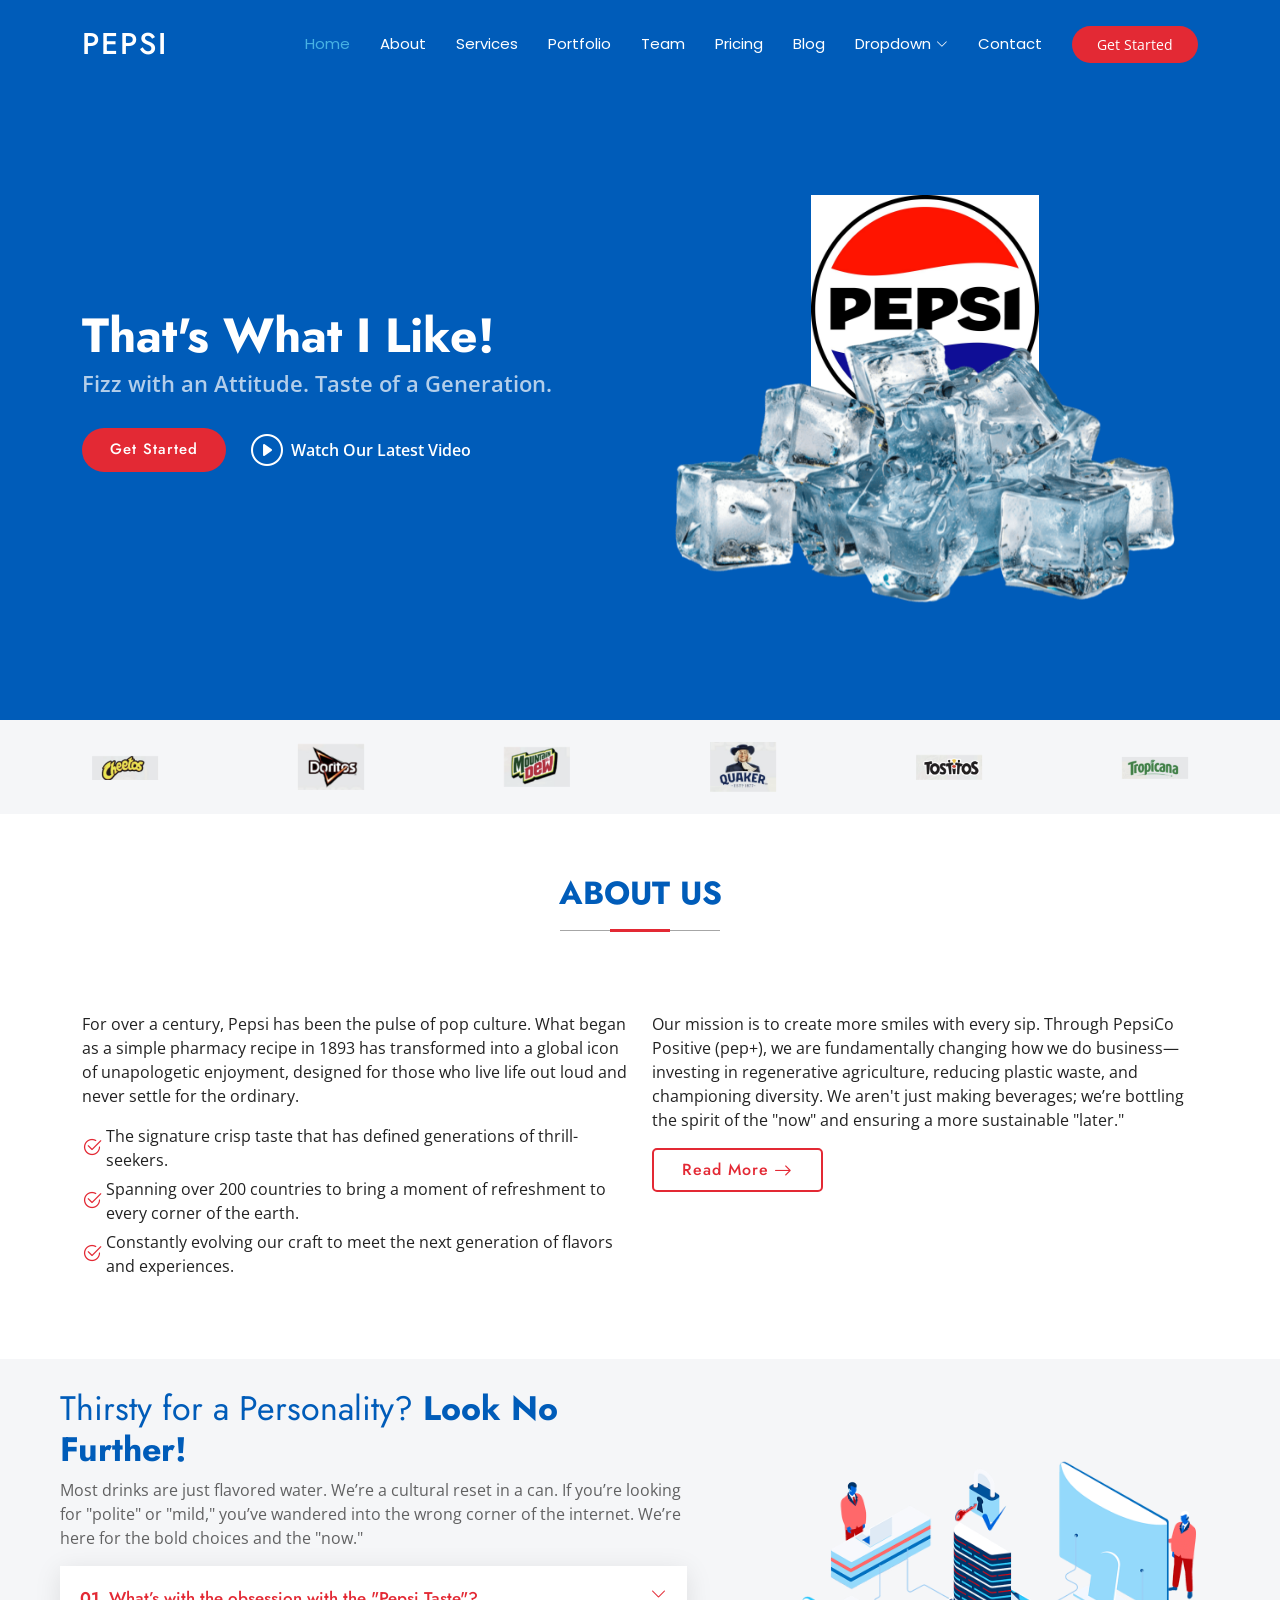
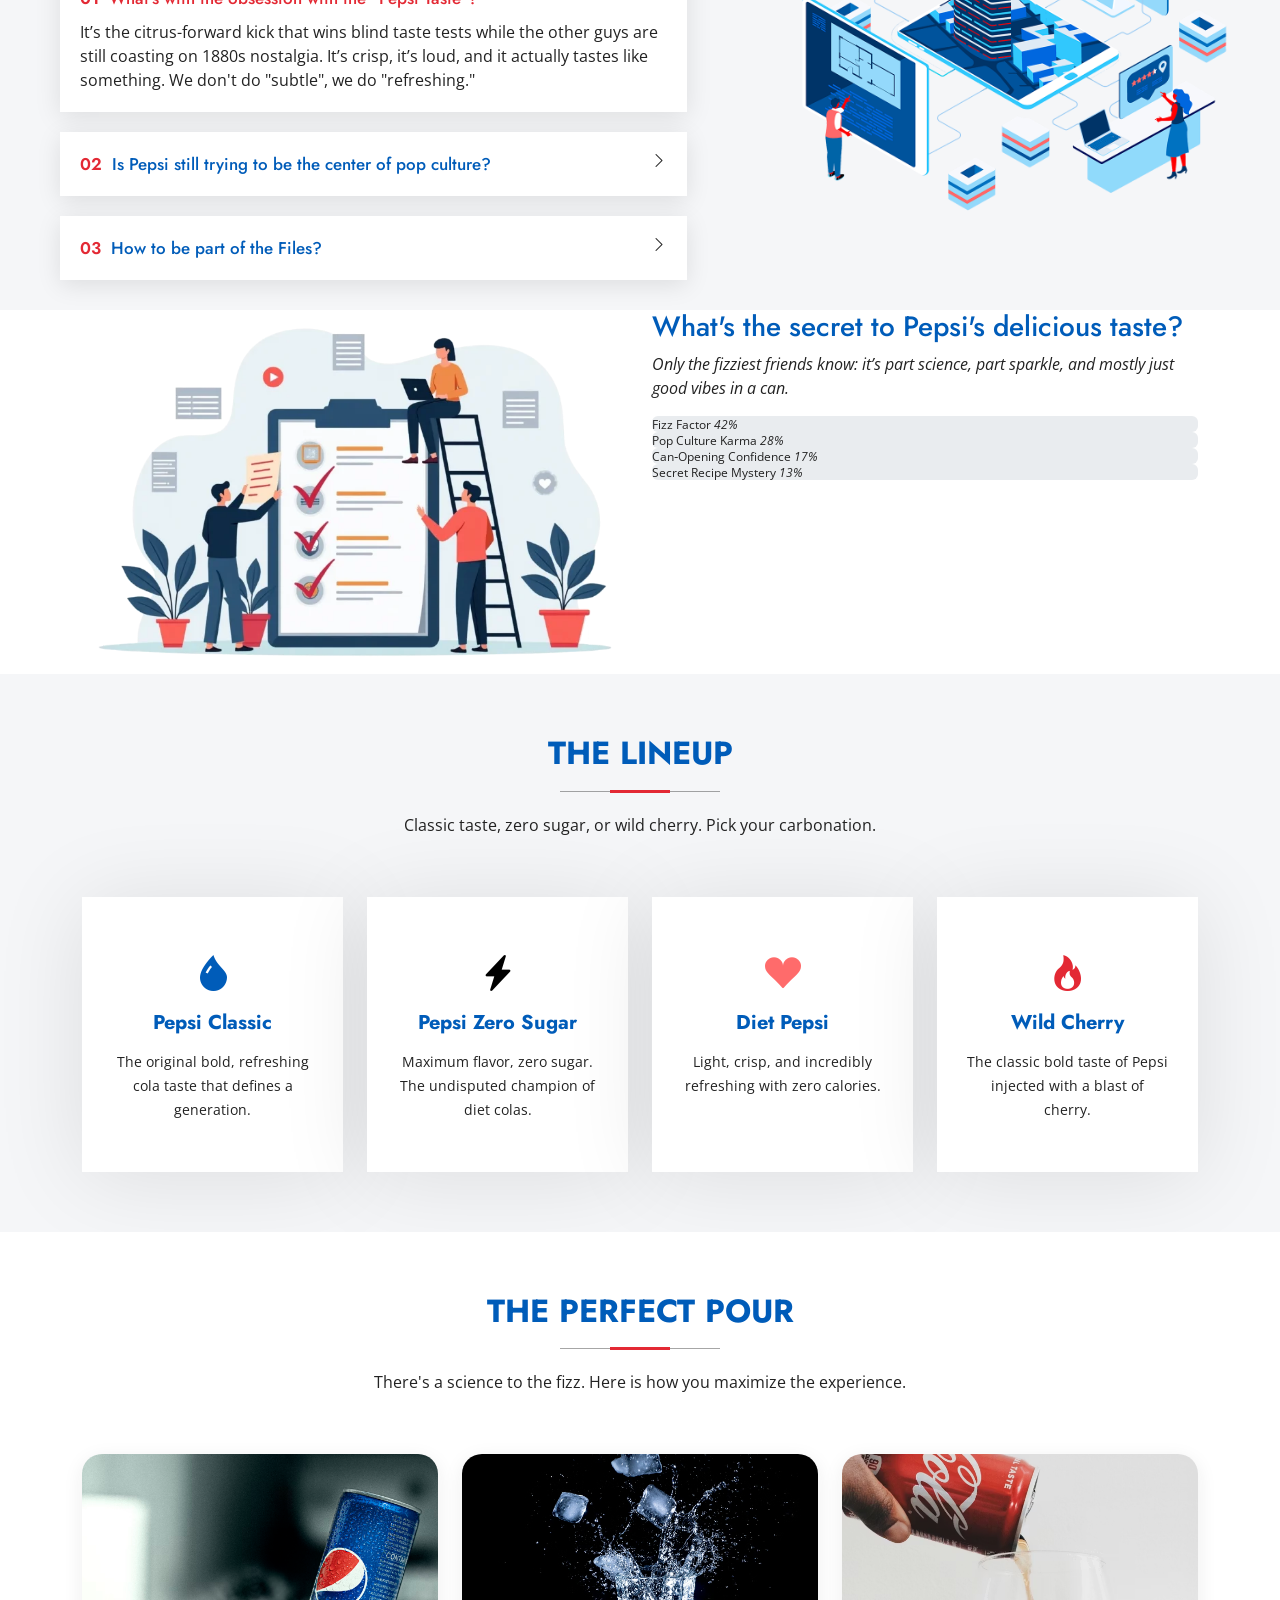
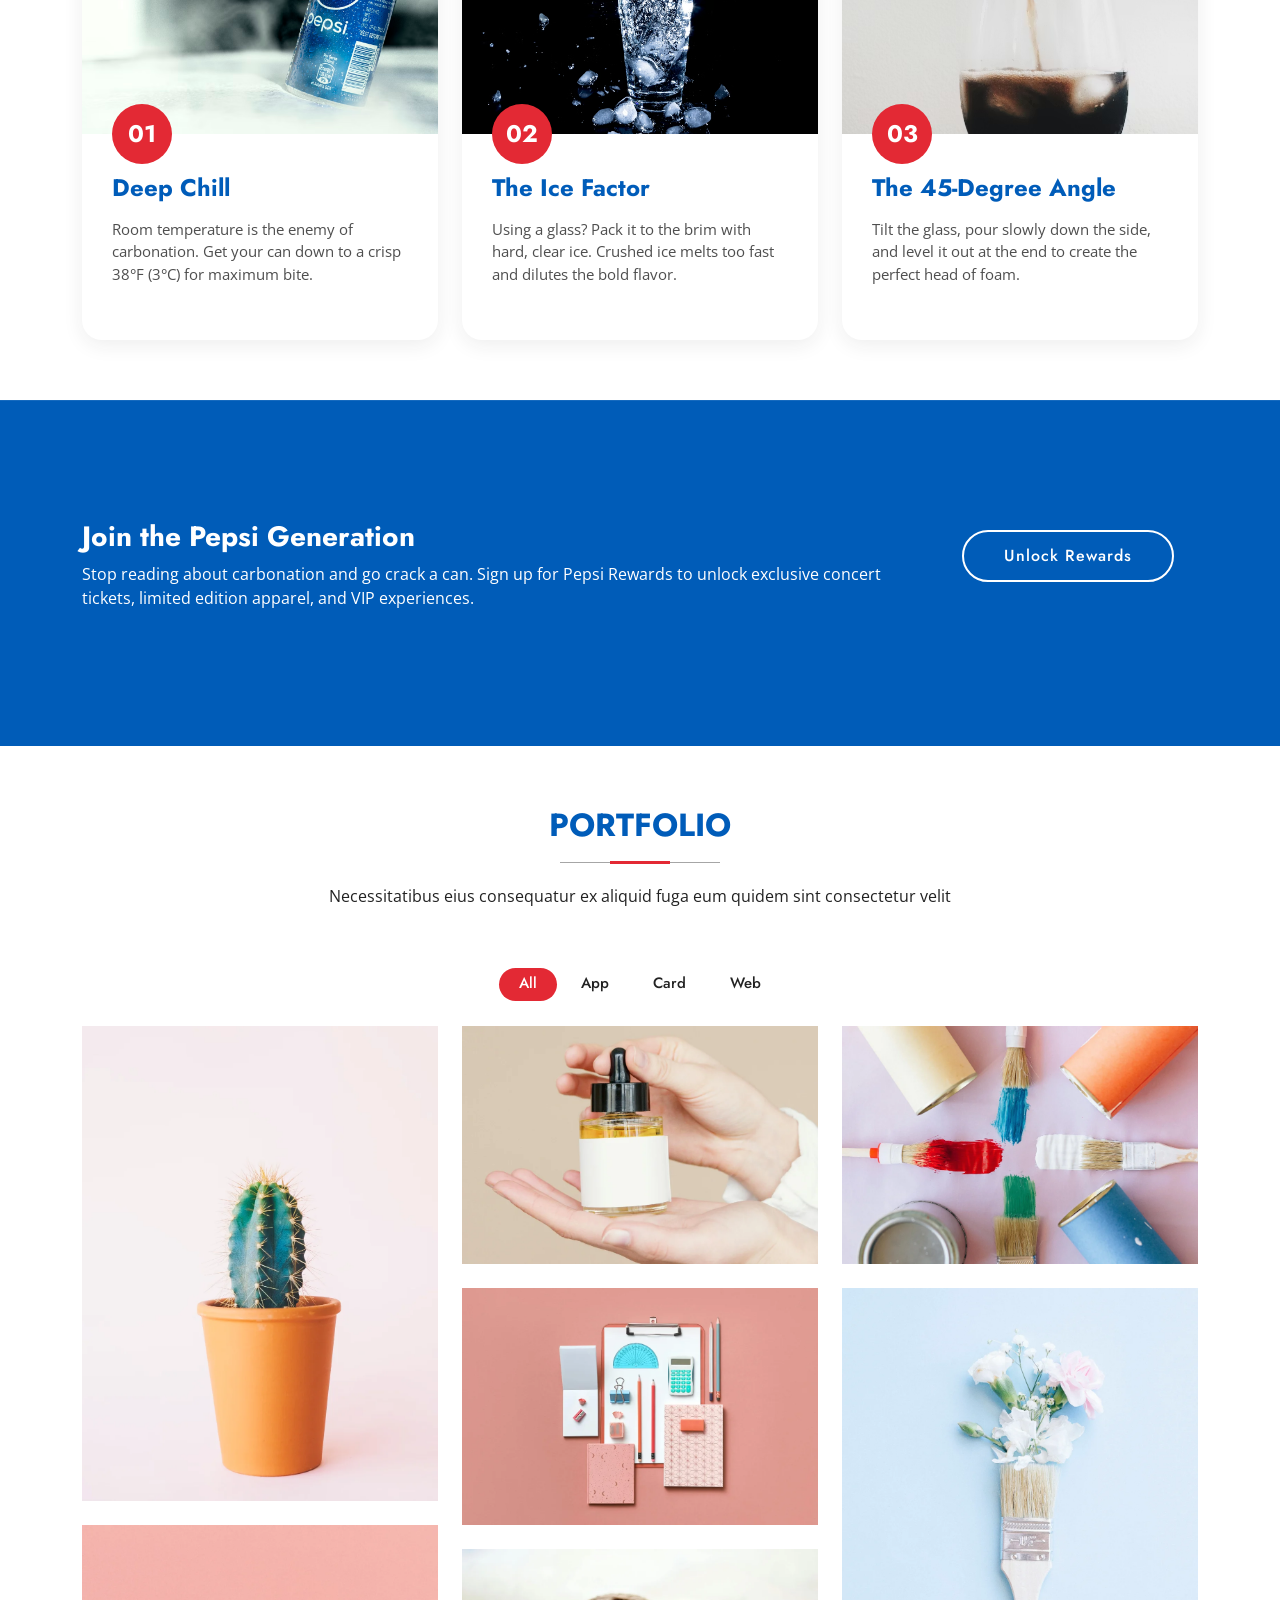
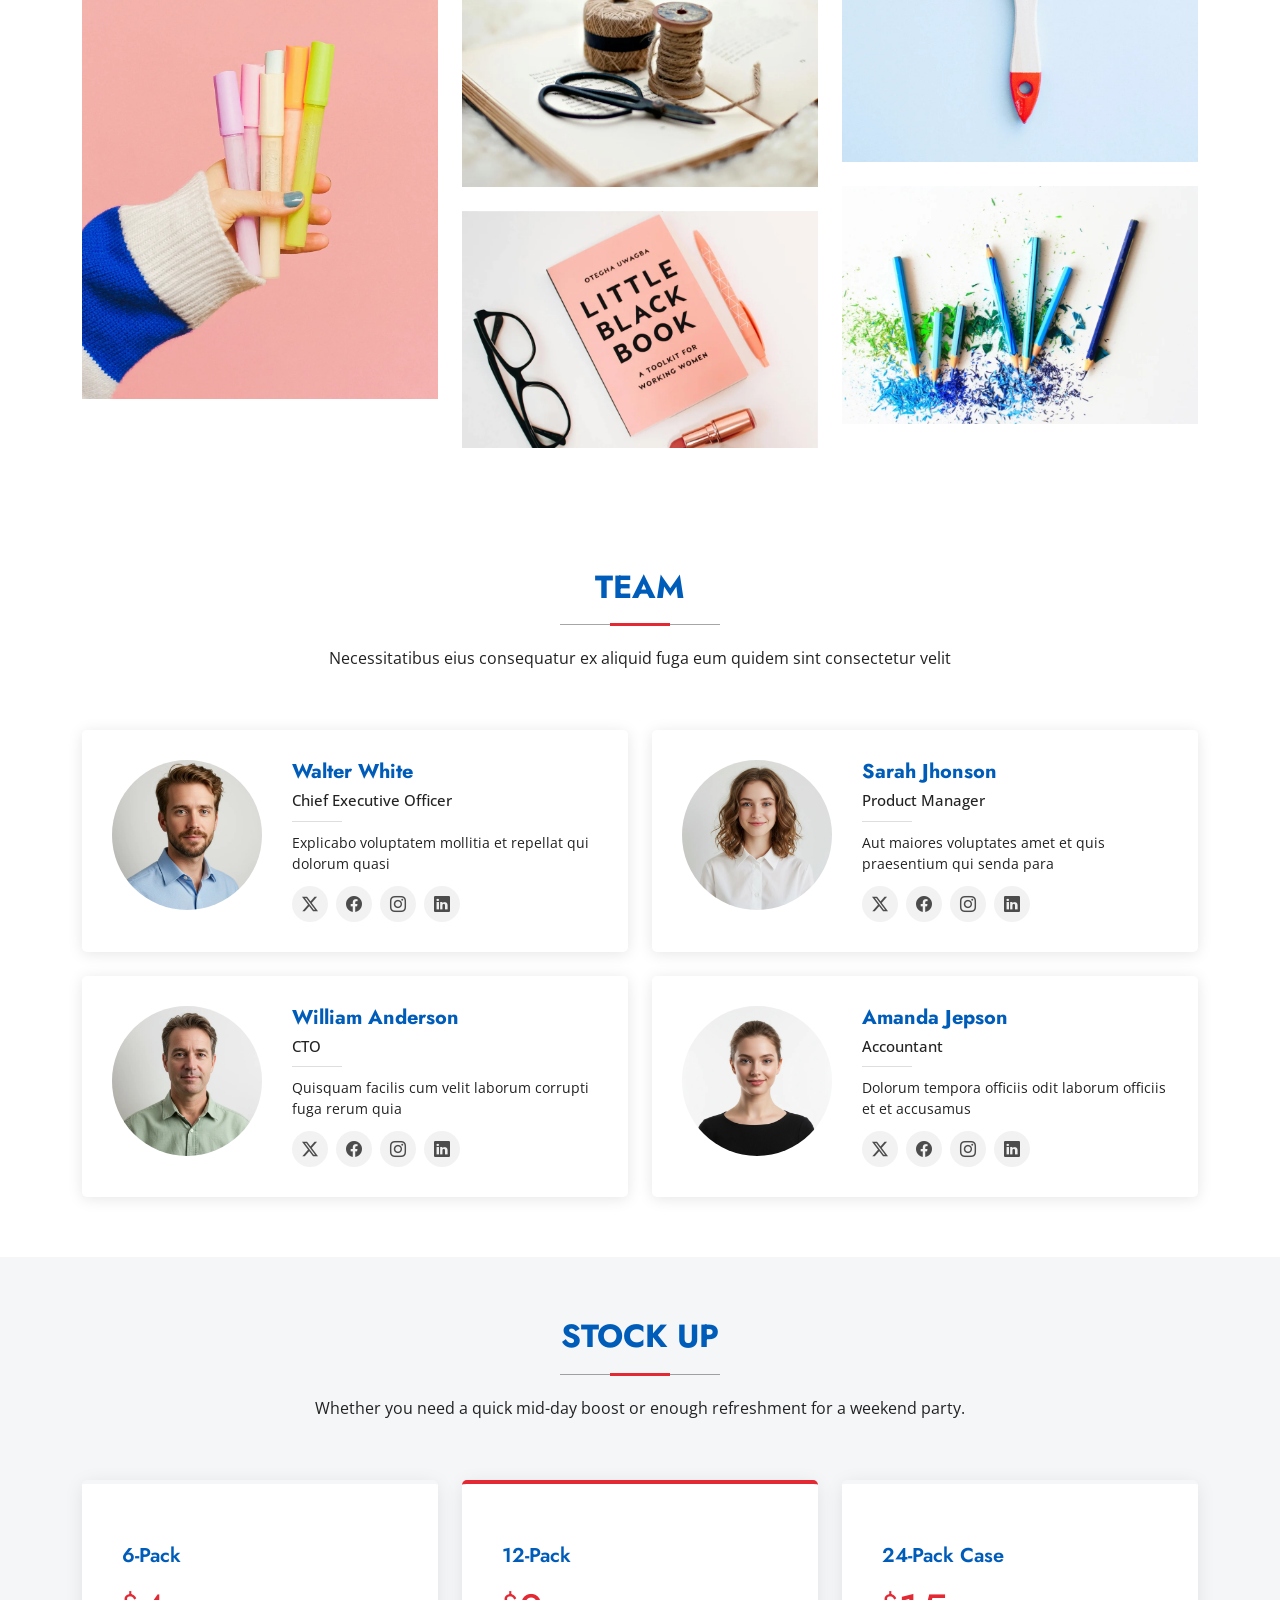
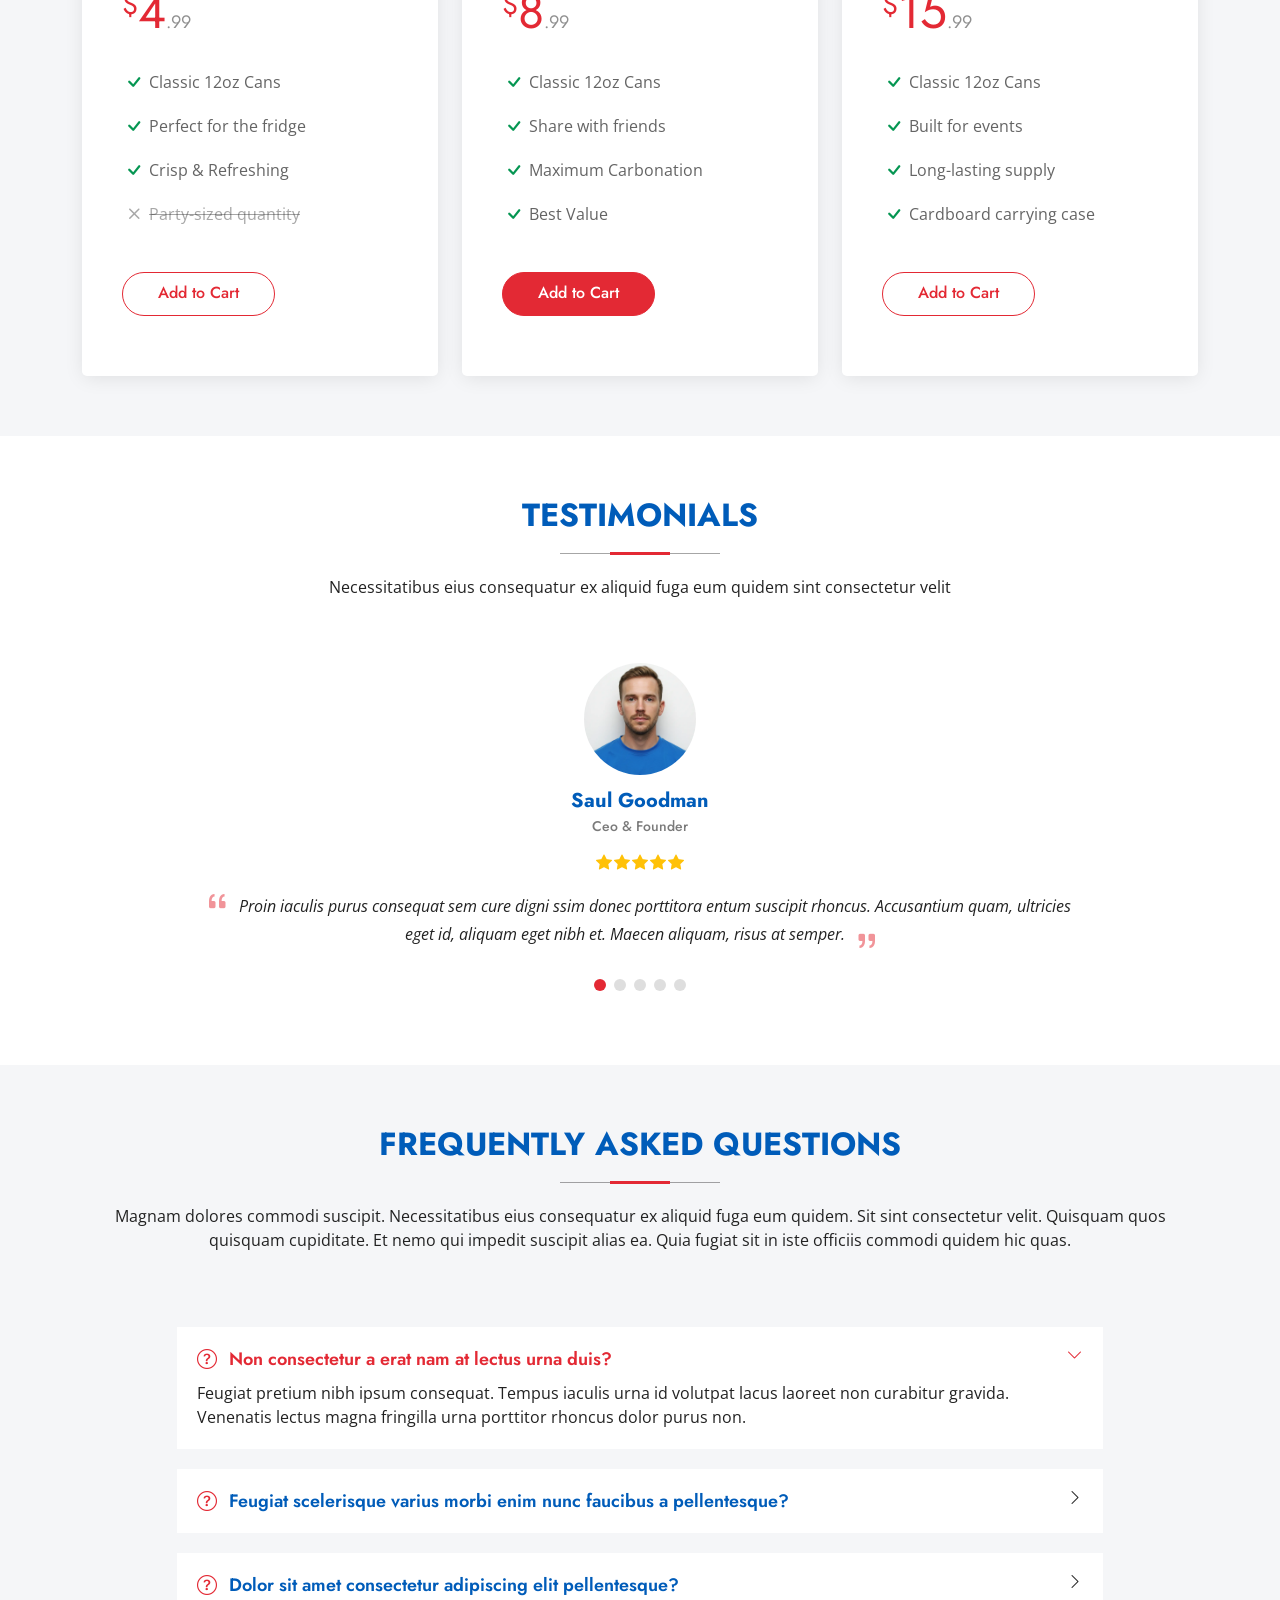
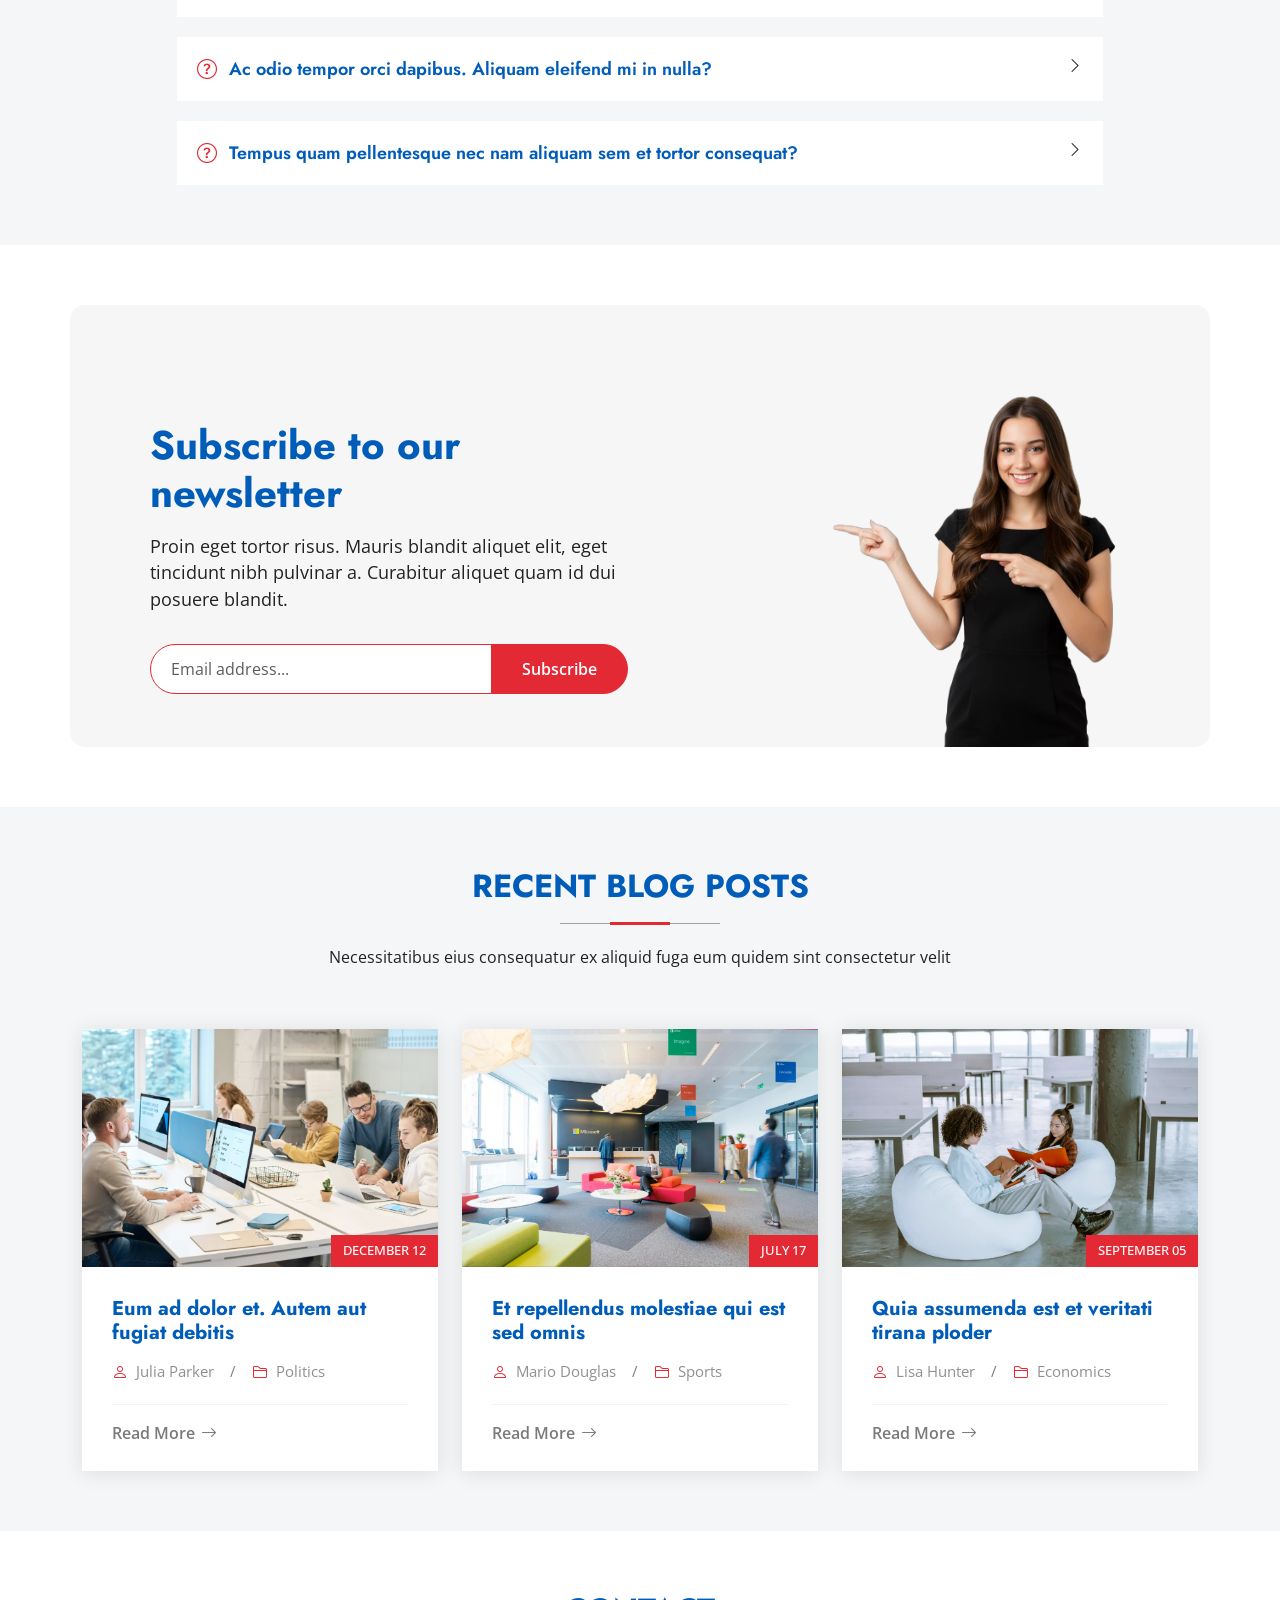
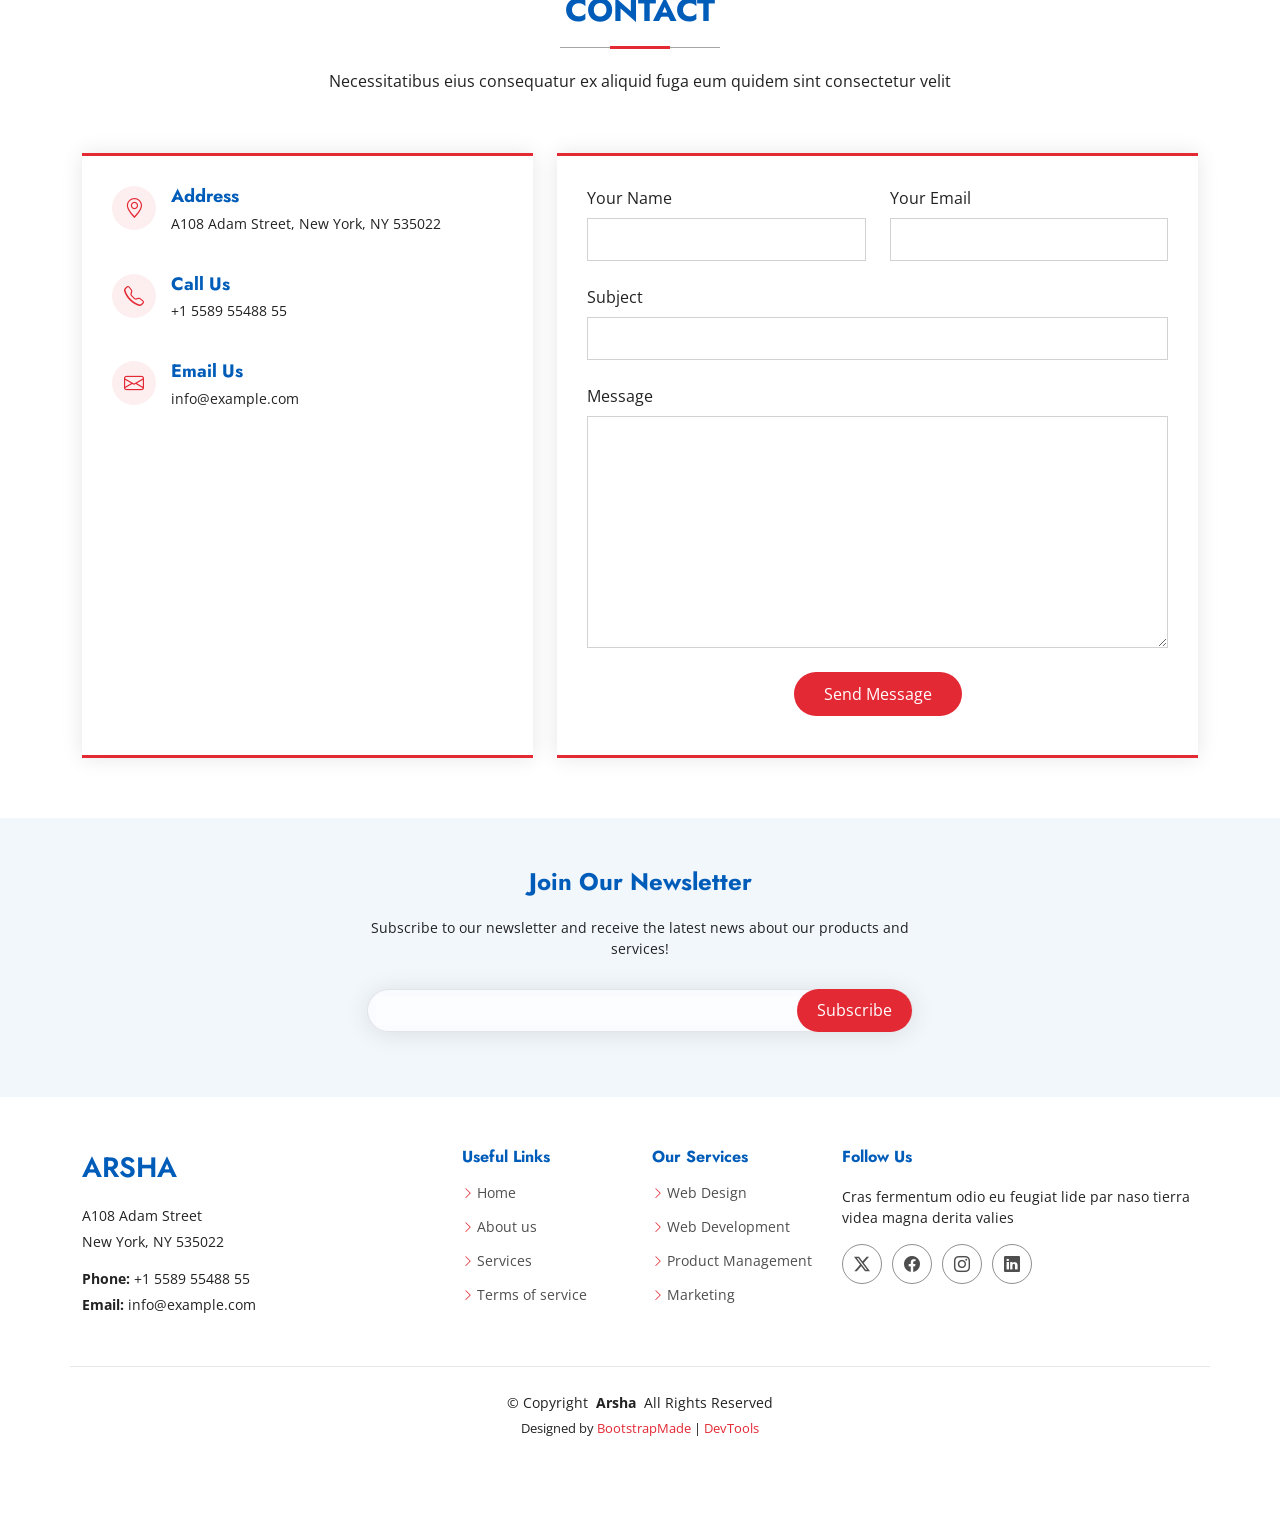
==== commit fd6db11a: "Pepsi Steps and Pepsi Party!" ====
--- a/index.html
+++ b/index.html
@@ -313,174 +313,131 @@
     <!-- Services Section -->
     <section id="services" class="services section light-background">
 
-      <!-- Section Title -->
       <div class="container section-title" data-aos="fade-up">
-        <h2>Services</h2>
-        <p>Necessitatibus eius consequatur ex aliquid fuga eum quidem sint consectetur velit</p>
-      </div><!-- End Section Title -->
+        <h2>The Lineup</h2>
+        <p>Classic taste, zero sugar, or wild cherry. Pick your carbonation.</p>
+      </div>
 
       <div class="container">
-
         <div class="row gy-4">
 
           <div class="col-xl-3 col-md-6 d-flex" data-aos="fade-up" data-aos-delay="100">
-            <div class="service-item position-relative">
-              <div class="icon"><i class="bi bi-activity icon"></i></div>
-              <h4><a href="" class="stretched-link">Lorem Ipsum</a></h4>
-              <p>Voluptatum deleniti atque corrupti quos dolores et quas molestias excepturi</p>
-            </div>
-          </div><!-- End Service Item -->
+            <div class="service-item position-relative text-center">
+              <!-- Replace the icon with a can image later -->
+              <div class="icon"><i class="bi bi-droplet-fill icon" style="color: var(--heading-color);"></i></div>
+              <h4><a href="" class="stretched-link">Pepsi Classic</a></h4>
+              <p>The original bold, refreshing cola taste that defines a generation.</p>
+            </div>
+          </div>
 
           <div class="col-xl-3 col-md-6 d-flex" data-aos="fade-up" data-aos-delay="200">
-            <div class="service-item position-relative">
-              <div class="icon"><i class="bi bi-bounding-box-circles icon"></i></div>
-              <h4><a href="" class="stretched-link">Sed ut perspici</a></h4>
-              <p>Duis aute irure dolor in reprehenderit in voluptate velit esse cillum dolore</p>
-            </div>
-          </div><!-- End Service Item -->
+            <div class="service-item position-relative text-center">
+              <div class="icon"><i class="bi bi-lightning-charge-fill icon" style="color: #000;"></i></div>
+              <h4><a href="" class="stretched-link">Pepsi Zero Sugar</a></h4>
+              <p>Maximum flavor, zero sugar. The undisputed champion of diet colas.</p>
+            </div>
+          </div>
 
           <div class="col-xl-3 col-md-6 d-flex" data-aos="fade-up" data-aos-delay="300">
-            <div class="service-item position-relative">
-              <div class="icon"><i class="bi bi-calendar4-week icon"></i></div>
-              <h4><a href="" class="stretched-link">Magni Dolores</a></h4>
-              <p>Excepteur sint occaecat cupidatat non proident, sunt in culpa qui officia</p>
-            </div>
-          </div><!-- End Service Item -->
+            <div class="service-item position-relative text-center">
+              <div class="icon"><i class="bi bi-suit-heart-fill icon" style="color: #ff6b6b;"></i></div>
+              <h4><a href="" class="stretched-link">Diet Pepsi</a></h4>
+              <p>Light, crisp, and incredibly refreshing with zero calories.</p>
+            </div>
+          </div>
 
           <div class="col-xl-3 col-md-6 d-flex" data-aos="fade-up" data-aos-delay="400">
-            <div class="service-item position-relative">
-              <div class="icon"><i class="bi bi-broadcast icon"></i></div>
-              <h4><a href="" class="stretched-link">Nemo Enim</a></h4>
-              <p>At vero eos et accusamus et iusto odio dignissimos ducimus qui blanditiis</p>
-            </div>
-          </div><!-- End Service Item -->
-
-        </div>
-
-      </div>
-
-    </section><!-- /Services Section -->
-
-    <!-- Work Process Section -->
+            <div class="service-item position-relative text-center">
+              <div class="icon"><i class="bi bi-fire icon" style="color: var(--accent-color);"></i></div>
+              <h4><a href="" class="stretched-link">Wild Cherry</a></h4>
+              <p>The classic bold taste of Pepsi injected with a blast of cherry.</p>
+            </div>
+          </div>
+
+        </div>
+      </div>
+    </section>
+
+        </div>
+
+      </div>
+
     <section id="work-process" class="work-process section">
 
-      <!-- Section Title -->
       <div class="container section-title" data-aos="fade-up">
-        <h2>Work Process</h2>
-        <p>Necessitatibus eius consequatur ex aliquid fuga eum quidem sint consectetur velit</p>
-      </div><!-- End Section Title -->
+        <h2>The Perfect Pour</h2>
+        <p>There's a science to the fizz. Here is how you maximize the experience.</p>
+      </div>
 
       <div class="container" data-aos="fade-up" data-aos-delay="100">
-
         <div class="row gy-5">
 
           <div class="col-lg-4" data-aos="fade-up" data-aos-delay="200">
             <div class="steps-item">
               <div class="steps-image">
-                <img src="assets/img/steps/steps-1.webp" alt="Step 1" class="img-fluid" loading="lazy">
+                <!-- Drop a pic of a fridge or cooler here -->
+                <img src="assets\img\steps\Pepsi_Step_1.avif" alt="Chill it" class="img-fluid" loading="lazy">
               </div>
               <div class="steps-content">
                 <div class="steps-number">01</div>
-                <h3>Research &amp; Analysis</h3>
-                <p>Nemo enim ipsam voluptatem quia voluptas sit aspernatur aut odit aut fugit, sed quia consequuntur magni dolores eos qui ratione.</p>
-                <div class="steps-features">
-                  <div class="feature-item">
-                    <i class="bi bi-check-circle"></i>
-                    <span>Market Research</span>
-                  </div>
-                  <div class="feature-item">
-                    <i class="bi bi-check-circle"></i>
-                    <span>Data Analysis</span>
-                  </div>
-                  <div class="feature-item">
-                    <i class="bi bi-check-circle"></i>
-                    <span>User Feedback</span>
-                  </div>
-                </div>
-              </div>
-            </div><!-- End Steps Item -->
+                <h3>Deep Chill</h3>
+                <p>Room temperature is the enemy of carbonation. Get your can down to a crisp 38°F (3°C) for maximum bite.</p>
+              </div>
+            </div>
           </div>
 
           <div class="col-lg-4" data-aos="fade-up" data-aos-delay="300">
             <div class="steps-item">
               <div class="steps-image">
-                <img src="assets/img/steps/steps-2.webp" alt="Step 2" class="img-fluid" loading="lazy">
+                <!-- Drop a pic of ice cubes here -->
+                <img src="assets\img\steps\Pepsi_step_2.avif" alt="Ice it" class="img-fluid" loading="lazy">
               </div>
               <div class="steps-content">
                 <div class="steps-number">02</div>
-                <h3>Design &amp; Planning</h3>
-                <p>Ut enim ad minima veniam, quis nostrum exercitationem ullam corporis suscipit laboriosam, nisi ut aliquid ex ea commodi consequatur.</p>
-                <div class="steps-features">
-                  <div class="feature-item">
-                    <i class="bi bi-check-circle"></i>
-                    <span>Wireframing</span>
-                  </div>
-                  <div class="feature-item">
-                    <i class="bi bi-check-circle"></i>
-                    <span>UI/UX Design</span>
-                  </div>
-                  <div class="feature-item">
-                    <i class="bi bi-check-circle"></i>
-                    <span>Prototyping</span>
-                  </div>
-                </div>
-              </div>
-            </div><!-- End Steps Item -->
+                <h3>The Ice Factor</h3>
+                <p>Using a glass? Pack it to the brim with hard, clear ice. Crushed ice melts too fast and dilutes the bold flavor.</p>
+              </div>
+            </div>
           </div>
 
           <div class="col-lg-4" data-aos="fade-up" data-aos-delay="400">
             <div class="steps-item">
               <div class="steps-image">
-                <img src="assets/img/steps/steps-3.webp" alt="Step 3" class="img-fluid" loading="lazy">
+                <!-- Drop a pic of a pouring action here -->
+                <img src="assets\img\steps\Pepsi_Step_3.avif" alt="Pour it" class="img-fluid" loading="lazy">
               </div>
               <div class="steps-content">
                 <div class="steps-number">03</div>
-                <h3>Development &amp; Launch</h3>
-                <p>Et harum quidem rerum facilis est et expedita distinctio. Nam libero tempore, cum soluta nobis est eligendi optio cumque nihil.</p>
-                <div class="steps-features">
-                  <div class="feature-item">
-                    <i class="bi bi-check-circle"></i>
-                    <span>Development</span>
-                  </div>
-                  <div class="feature-item">
-                    <i class="bi bi-check-circle"></i>
-                    <span>Testing</span>
-                  </div>
-                  <div class="feature-item">
-                    <i class="bi bi-check-circle"></i>
-                    <span>Deployment</span>
-                  </div>
-                </div>
-              </div>
-            </div><!-- End Steps Item -->
-          </div>
-
-        </div>
-
-      </div>
-
-    </section><!-- /Work Process Section -->
-
-    <!-- Call To Action Section -->
+                <h3>The 45-Degree Angle</h3>
+                <p>Tilt the glass, pour slowly down the side, and level it out at the end to create the perfect head of foam.</p>
+              </div>
+            </div>
+          </div>
+
+        </div>
+      </div>
+    </section>
+
     <section id="call-to-action" class="call-to-action section dark-background">
 
-      <img src="assets/img/bg/bg-8.webp" alt="">
+      <!-- You need a loud background image here. A concert crowd or a massive splash works best. -->
+      <img src="assets\img\bg\Pepsi_Party.avif" alt="Pepsi Crowd">
 
       <div class="container">
 
         <div class="row" data-aos="zoom-in" data-aos-delay="100">
           <div class="col-xl-9 text-center text-xl-start">
-            <h3>Call To Action</h3>
-            <p>Duis aute irure dolor in reprehenderit in voluptate velit esse cillum dolore eu fugiat nulla pariatur. Excepteur sint occaecat cupidatat non proident, sunt in culpa qui officia deserunt mollit anim id est laborum.</p>
+            <h3>Join the Pepsi Generation</h3>
+            <p>Stop reading about carbonation and go crack a can. Sign up for Pepsi Rewards to unlock exclusive concert tickets, limited edition apparel, and VIP experiences.</p>
           </div>
           <div class="col-xl-3 cta-btn-container text-center">
-            <a class="cta-btn align-middle" href="#">Call To Action</a>
-          </div>
-        </div>
-
-      </div>
-
-    </section><!-- /Call To Action Section -->
+            <a class="cta-btn align-middle" href="#">Unlock Rewards</a>
+          </div>
+        </div>
+
+      </div>
+
+    </section>
 
     <!-- Portfolio Section -->
     <section id="portfolio" class="portfolio section">
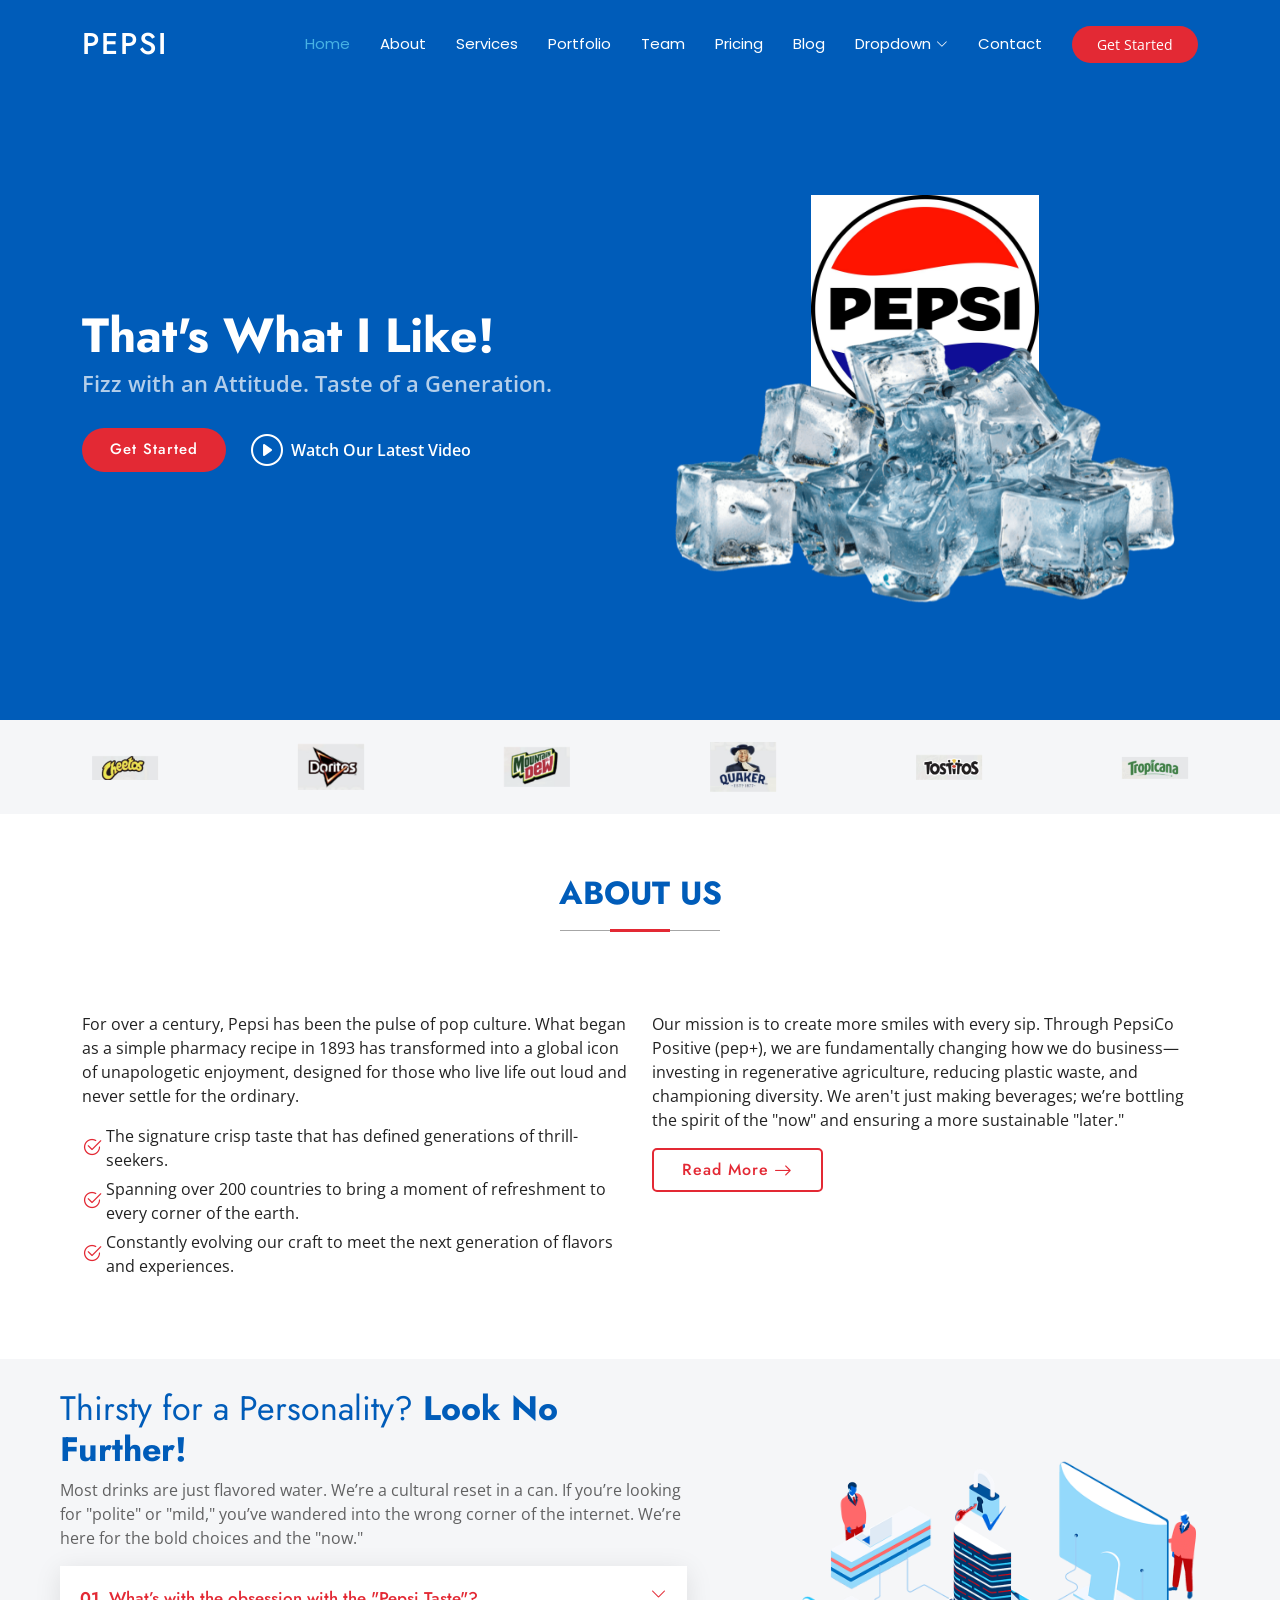
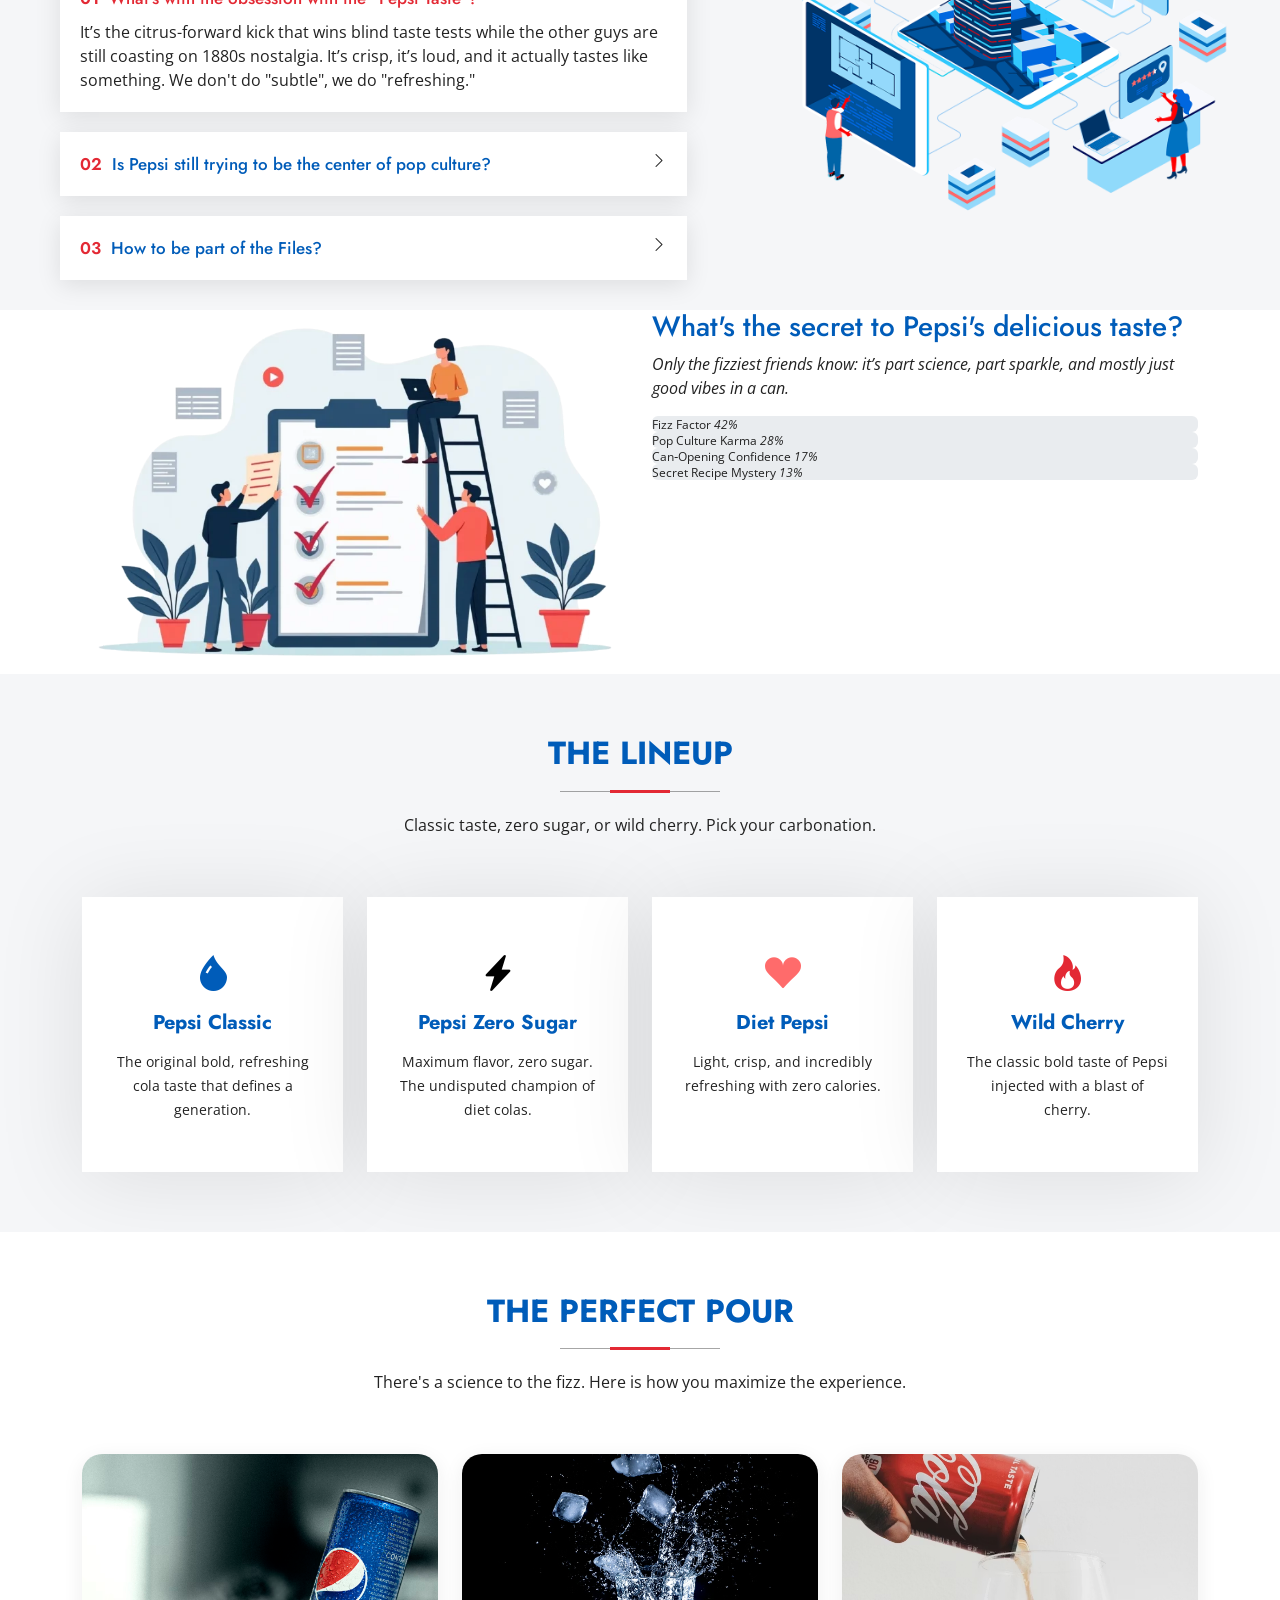
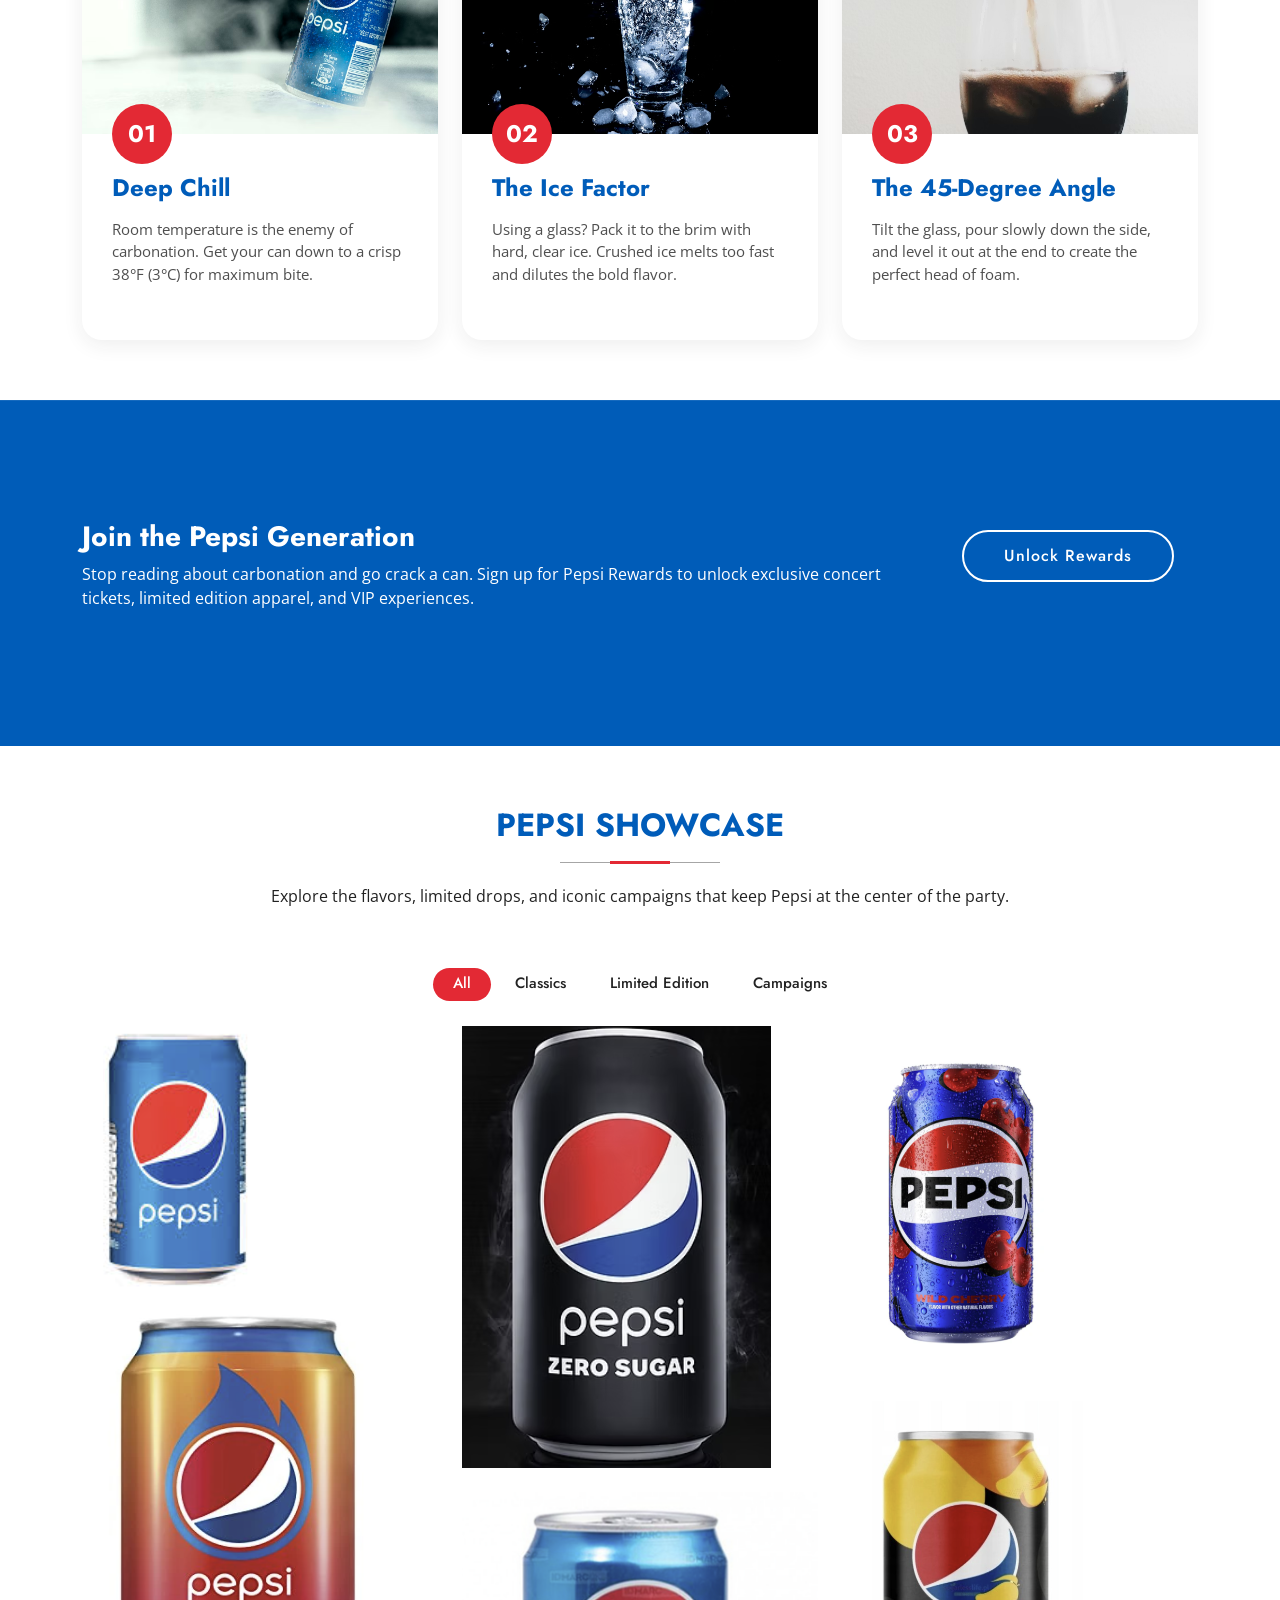
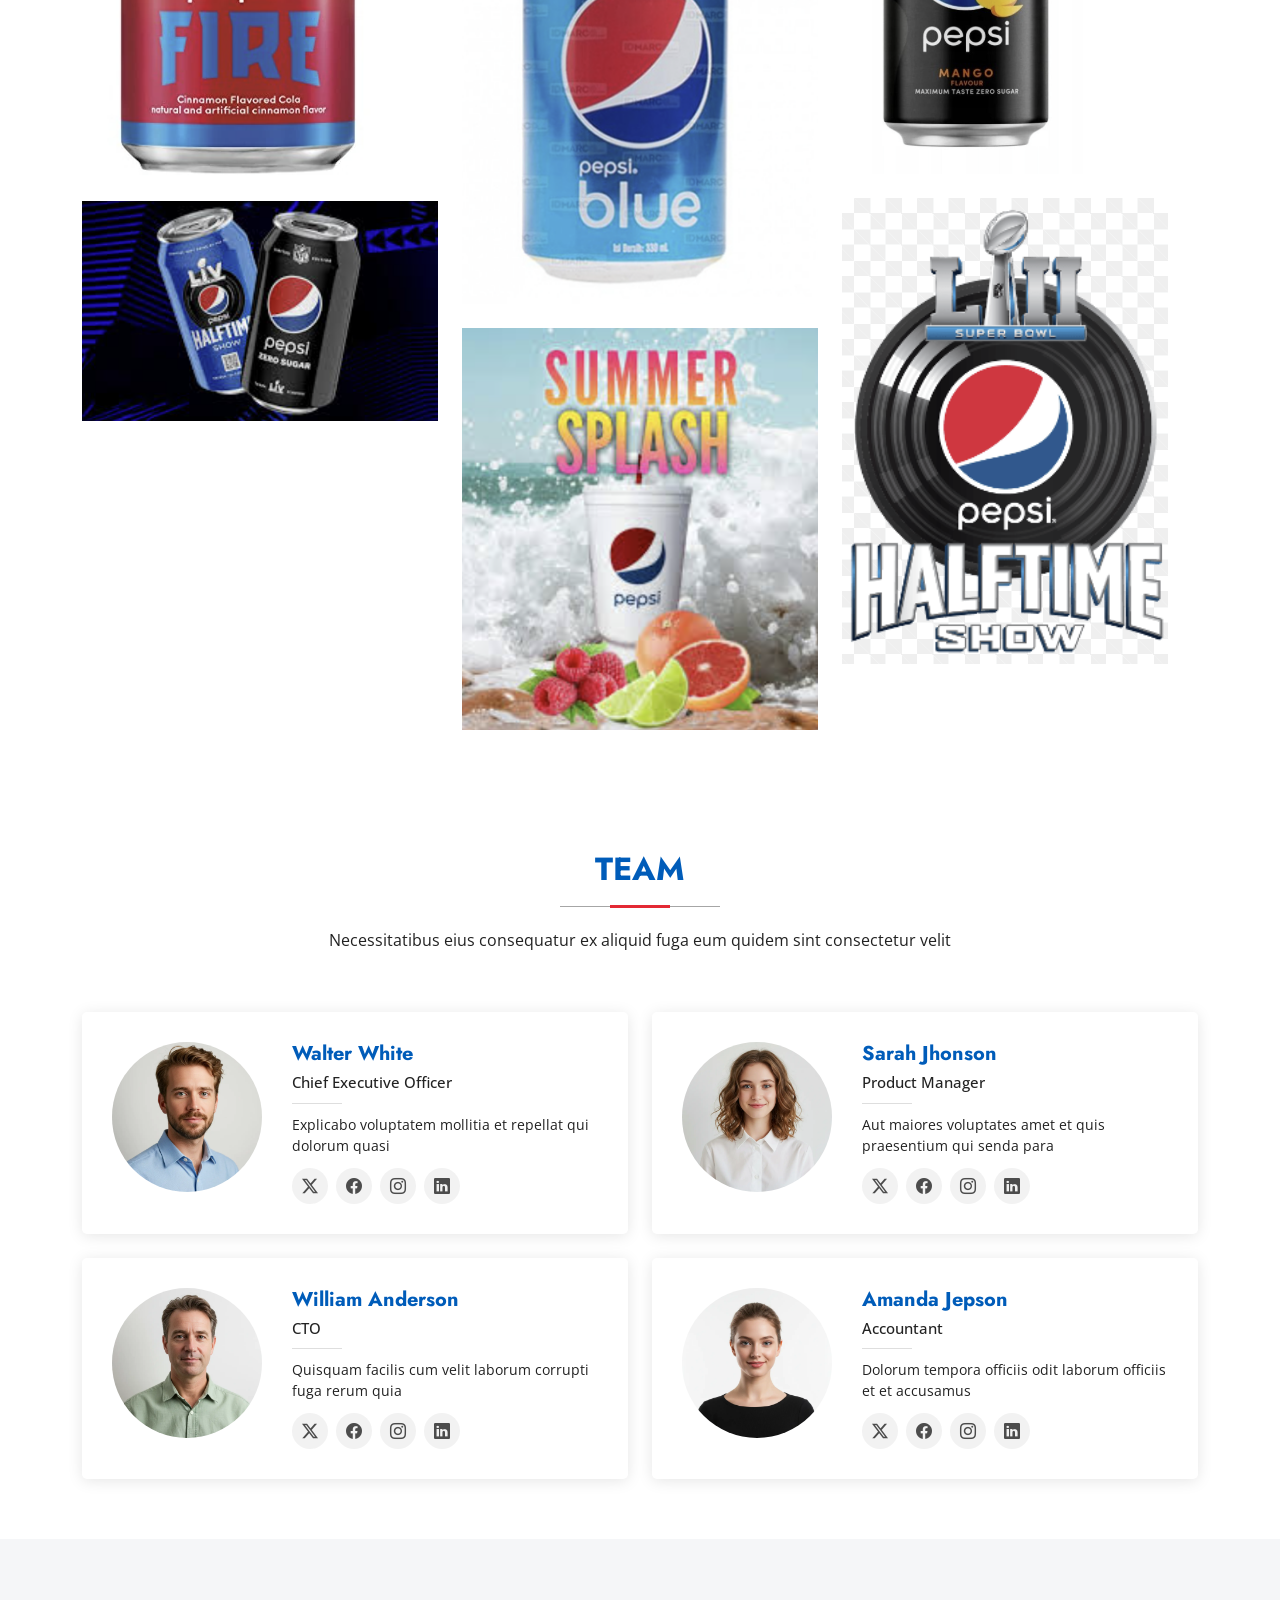
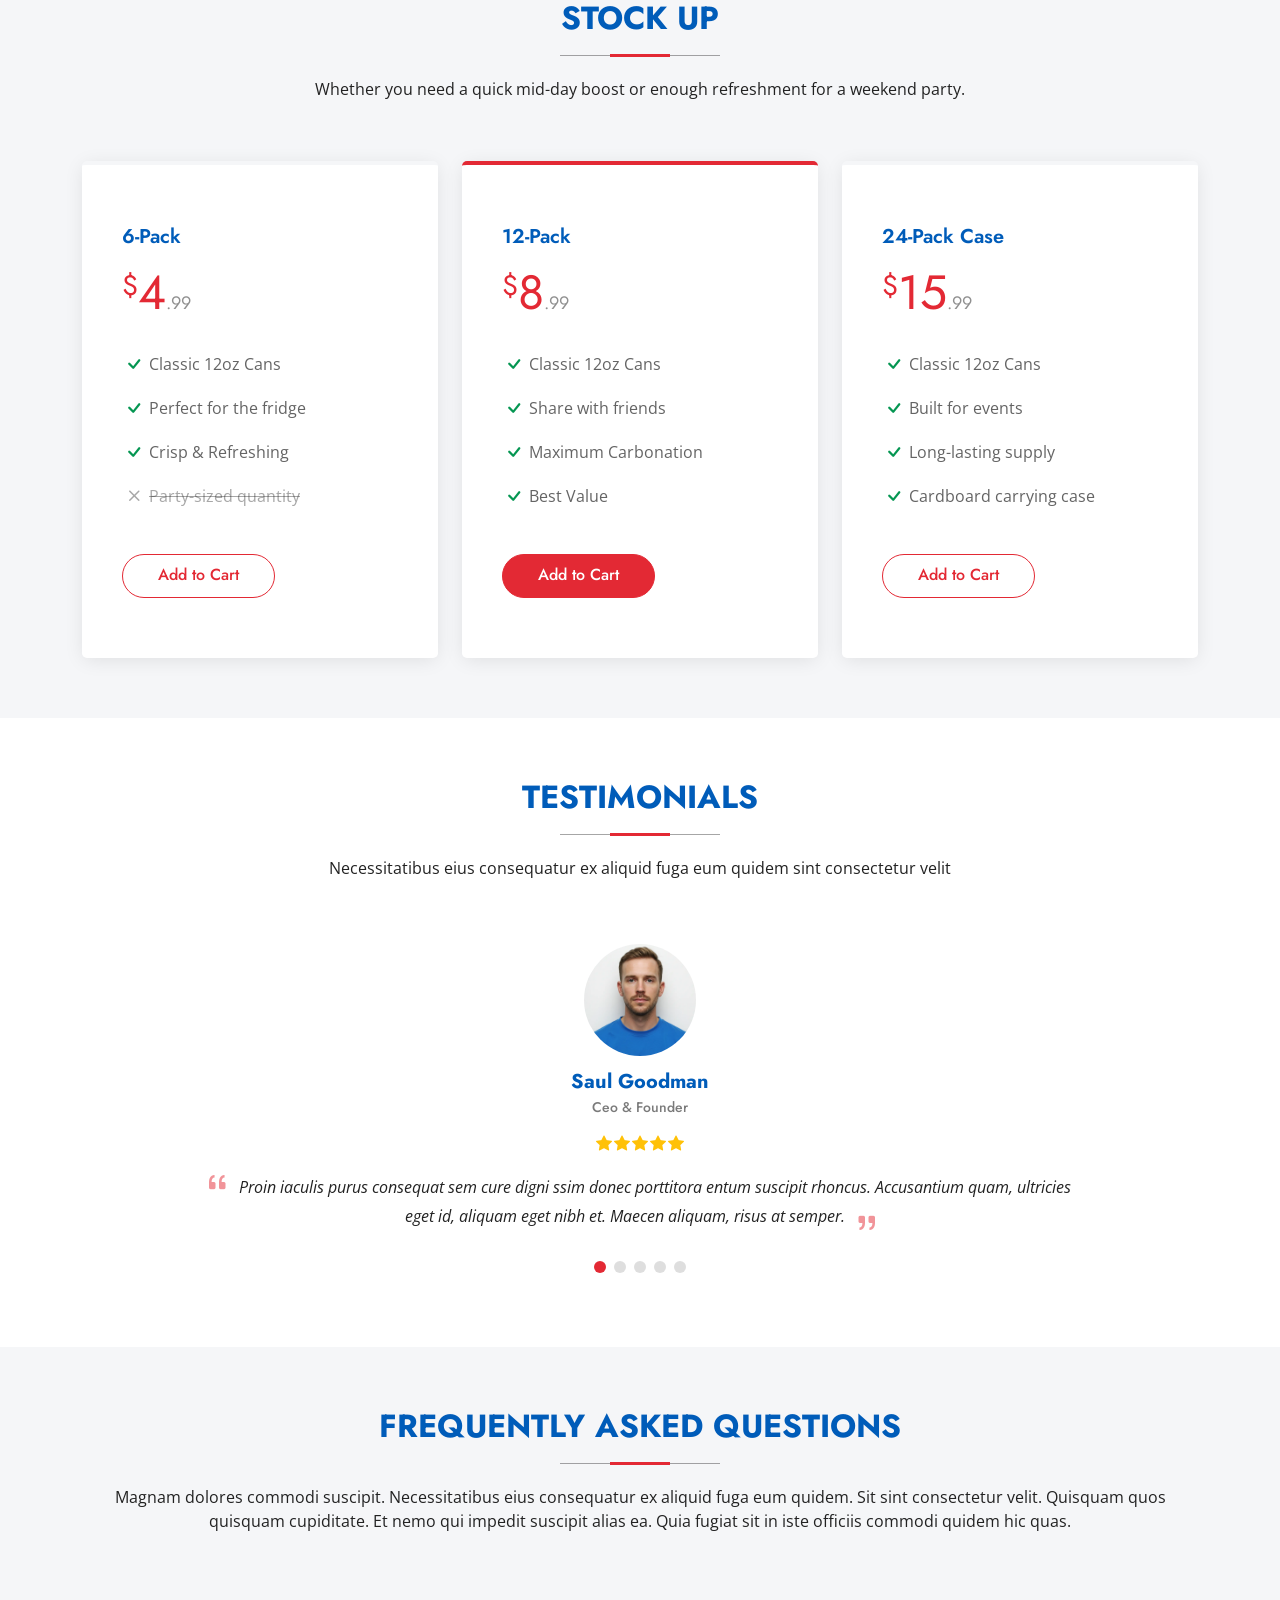
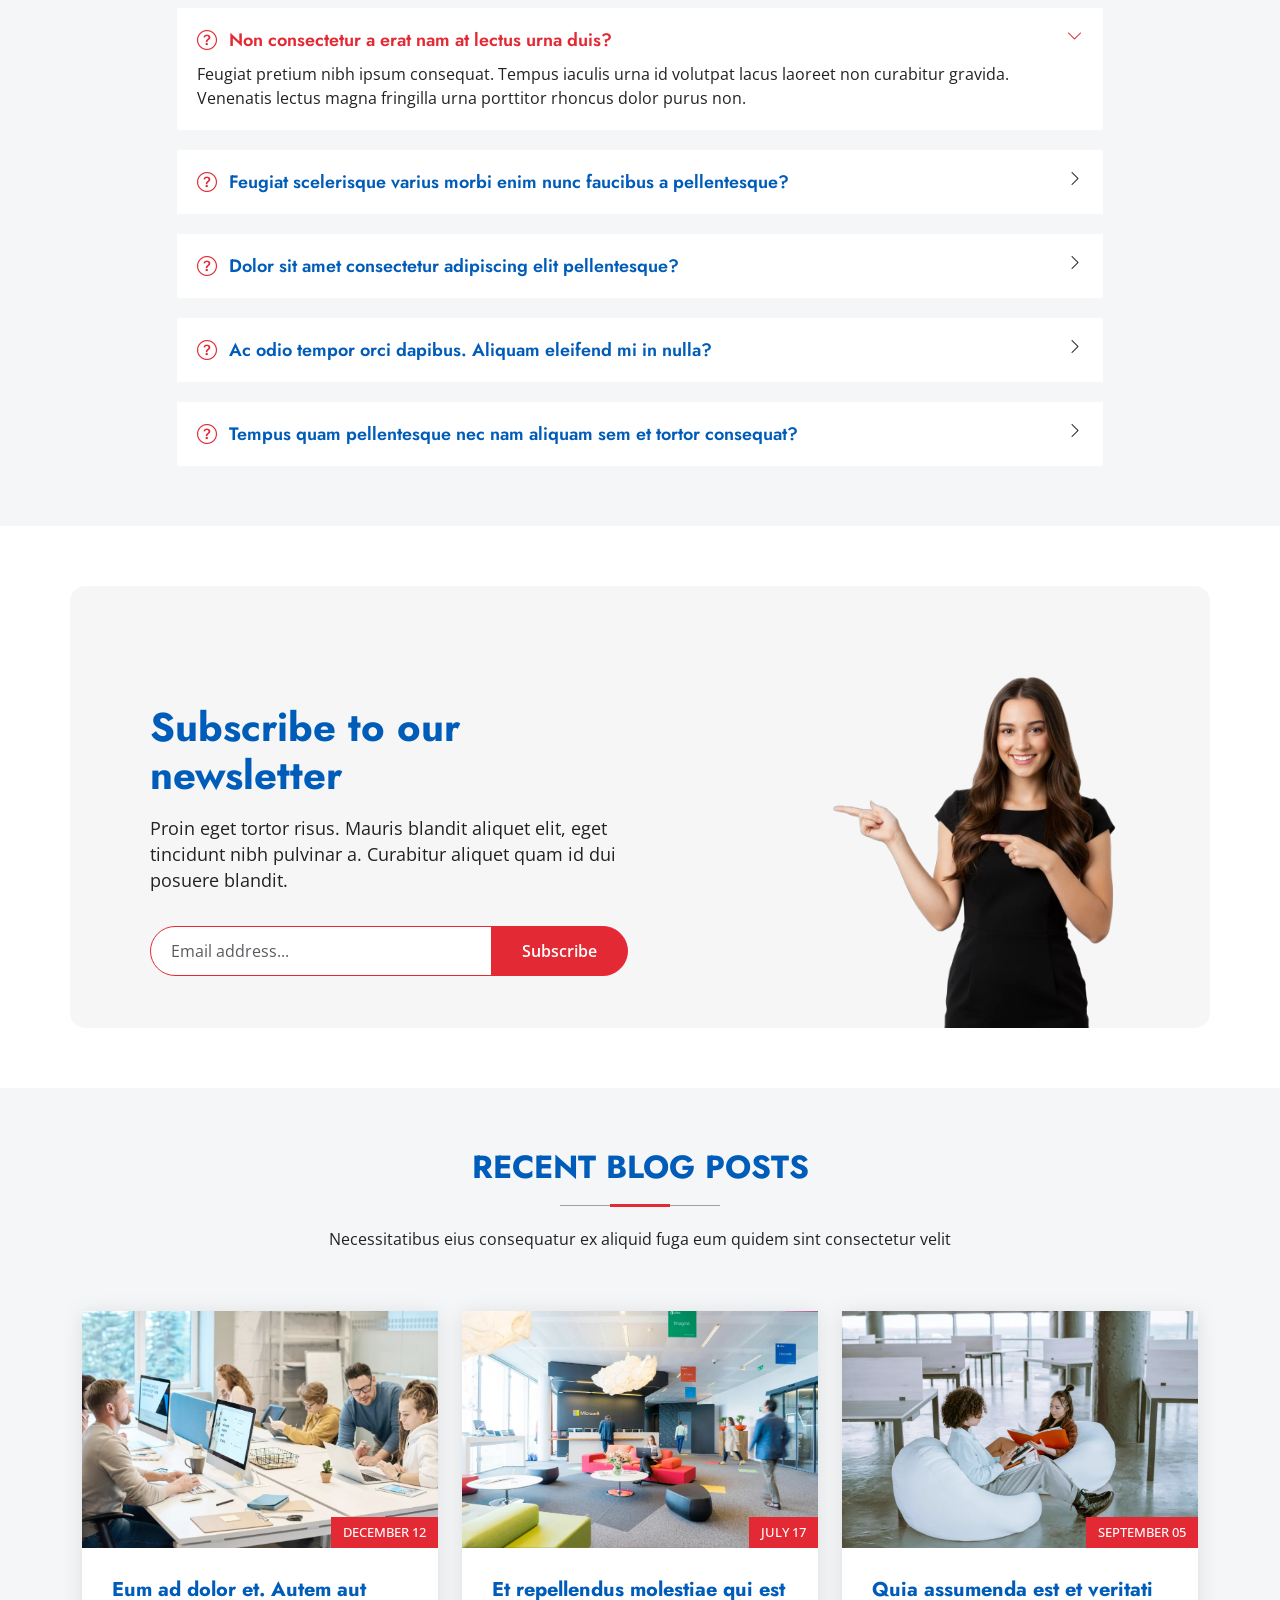
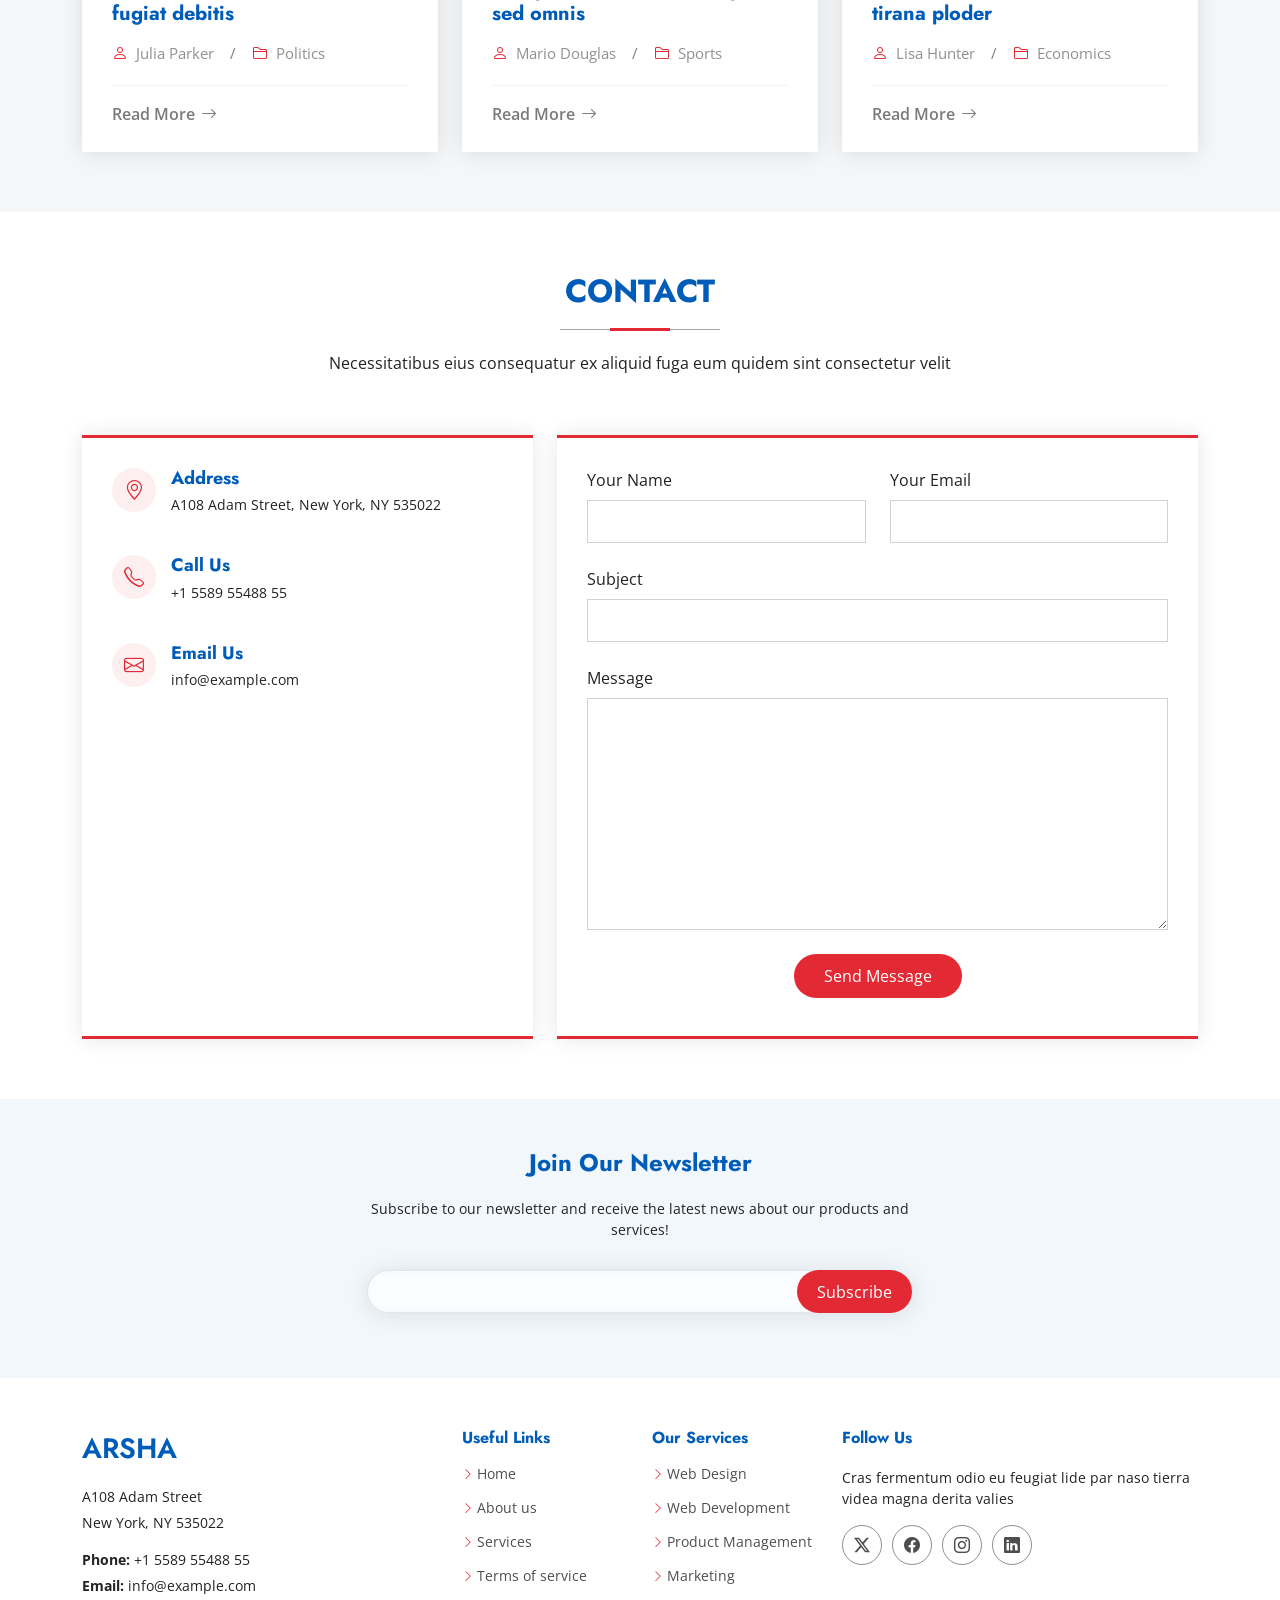
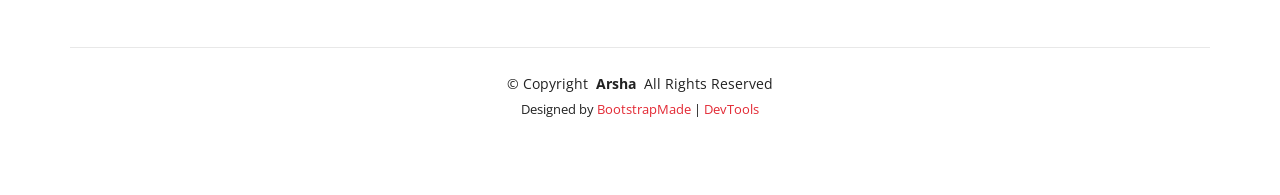
==== commit 157788ba: "Added more cans! Co-authored-by: Copilot <copilot@github.com>" ====
--- a/index.html
+++ b/index.html
@@ -444,8 +444,8 @@
 
       <!-- Section Title -->
       <div class="container section-title" data-aos="fade-up">
-        <h2>Portfolio</h2>
-        <p>Necessitatibus eius consequatur ex aliquid fuga eum quidem sint consectetur velit</p>
+        <h2>Pepsi Showcase</h2>
+        <p>Explore the flavors, limited drops, and iconic campaigns that keep Pepsi at the center of the party.</p>
       </div><!-- End Section Title -->
 
       <div class="container">
@@ -454,99 +454,99 @@
 
           <ul class="portfolio-filters isotope-filters" data-aos="fade-up" data-aos-delay="100">
             <li data-filter="*" class="filter-active">All</li>
-            <li data-filter=".filter-app">App</li>
-            <li data-filter=".filter-product">Card</li>
-            <li data-filter=".filter-branding">Web</li>
+            <li data-filter=".filter-classic">Classics</li>
+            <li data-filter=".filter-limited">Limited Edition</li>
+            <li data-filter=".filter-campaign">Campaigns</li>
           </ul><!-- End Portfolio Filters -->
 
           <div class="row gy-4 isotope-container" data-aos="fade-up" data-aos-delay="200">
 
-            <div class="col-lg-4 col-md-6 portfolio-item isotope-item filter-app">
-              <img src="assets/img/portfolio/portfolio-portrait-1.webp" class="img-fluid" alt="">
+            <div class="col-lg-4 col-md-6 portfolio-item isotope-item filter-classic">
+              <img src="assets\img\portfolio\Pepsi_Classic.png" class="img-fluid" alt="Pepsi Classic">
               <div class="portfolio-info">
-                <h4>App 1</h4>
-                <p>Lorem ipsum, dolor sit</p>
-                <a href="assets/img/portfolio/portfolio-portrait-1.webp" title="App 1" data-gallery="portfolio-gallery-app" class="glightbox preview-link"><i class="bi bi-zoom-in"></i></a>
+                <h4>Pepsi Classic</h4>
+                <p>The timeless cola that started it all.</p>
+                <a href="assets\img\portfolio\Pepsi_Classic.png" title="Pepsi Classic" data-gallery="portfolio-gallery-classic" class="glightbox preview-link"><i class="bi bi-zoom-in"></i></a>
                 <a href="portfolio-details.html" title="More Details" class="details-link"><i class="bi bi-link-45deg"></i></a>
               </div>
             </div><!-- End Portfolio Item -->
 
-            <div class="col-lg-4 col-md-6 portfolio-item isotope-item filter-product">
-              <img src="assets/img/portfolio/portfolio-1.webp" class="img-fluid" alt="">
+            <div class="col-lg-4 col-md-6 portfolio-item isotope-item filter-classic">
+              <img src="assets\img\portfolio\Pepsi_Zero.png" class="img-fluid" alt="Pepsi Zero Sugar">
               <div class="portfolio-info">
-                <h4>Product 1</h4>
-                <p>Lorem ipsum, dolor sit</p>
-                <a href="assets/img/portfolio/portfolio-1.webp" title="Product 1" data-gallery="portfolio-gallery-product" class="glightbox preview-link"><i class="bi bi-zoom-in"></i></a>
+                <h4>Pepsi Zero Sugar</h4>
+                <p>Maximum bold taste with zero sugar.</p>
+                <a href="assets\img\portfolio\Pepsi_Zero.png" title="Pepsi Zero Sugar" data-gallery="portfolio-gallery-classic" class="glightbox preview-link"><i class="bi bi-zoom-in"></i></a>
                 <a href="portfolio-details.html" title="More Details" class="details-link"><i class="bi bi-link-45deg"></i></a>
               </div>
             </div><!-- End Portfolio Item -->
 
-            <div class="col-lg-4 col-md-6 portfolio-item isotope-item filter-branding">
-              <img src="assets/img/portfolio/portfolio-3.webp" class="img-fluid" alt="">
+            <div class="col-lg-4 col-md-6 portfolio-item isotope-item filter-classic">
+              <img src="assets\img\portfolio\Pepsi_Wild_Cherry.png" class="img-fluid" alt="Wild Cherry Pepsi">
               <div class="portfolio-info">
-                <h4>Branding 1</h4>
-                <p>Lorem ipsum, dolor sit</p>
-                <a href="assets/img/portfolio/portfolio-3.webp" title="Branding 1" data-gallery="portfolio-gallery-branding" class="glightbox preview-link"><i class="bi bi-zoom-in"></i></a>
+                <h4>Wild Cherry</h4>
+                <p>Cherry cola with a bold, berry-fueled kick.</p>
+                <a href="assets\img\portfolio\Pepsi_Wild_Cherry.png" title="Wild Cherry" data-gallery="portfolio-gallery-classic" class="glightbox preview-link"><i class="bi bi-zoom-in"></i></a>
                 <a href="portfolio-details.html" title="More Details" class="details-link"><i class="bi bi-link-45deg"></i></a>
               </div>
             </div><!-- End Portfolio Item -->
 
-            <div class="col-lg-4 col-md-6 portfolio-item isotope-item filter-app">
-              <img src="assets/img/portfolio/portfolio-4.webp" class="img-fluid" alt="">
+            <div class="col-lg-4 col-md-6 portfolio-item isotope-item filter-limited">
+              <img src="assets\img\portfolio\Pepsi_Fire.png" class="img-fluid" alt="Pepsi Fire">
               <div class="portfolio-info">
-                <h4>App 2</h4>
-                <p>Lorem ipsum, dolor sit</p>
-                <a href="assets/img/portfolio/portfolio-4.webp" title="App 2" data-gallery="portfolio-gallery-app" class="glightbox preview-link"><i class="bi bi-zoom-in"></i></a>
+                <h4>Pepsi Fire</h4>
+                <p>Spicy cinnamon cola for the boldest taste seekers.</p>
+                <a href="assets\img\portfolio\Pepsi_Fire.png" title="Pepsi Fire" data-gallery="portfolio-gallery-limited" class="glightbox preview-link"><i class="bi bi-zoom-in"></i></a>
                 <a href="portfolio-details.html" title="More Details" class="details-link"><i class="bi bi-link-45deg"></i></a>
               </div>
             </div><!-- End Portfolio Item -->
 
-            <div class="col-lg-4 col-md-6 portfolio-item isotope-item filter-product">
-              <img src="assets/img/portfolio/portfolio-portrait-2.webp" class="img-fluid" alt="">
+            <div class="col-lg-4 col-md-6 portfolio-item isotope-item filter-limited">
+              <img src="assets\img\portfolio\Pepsi_Mango.png" class="img-fluid" alt="Pepsi Mango">
               <div class="portfolio-info">
-                <h4>Product 2</h4>
-                <p>Lorem ipsum, dolor sit</p>
-                <a href="assets/img/portfolio/portfolio-portrait-2.webp" title="Product 2" data-gallery="portfolio-gallery-product" class="glightbox preview-link"><i class="bi bi-zoom-in"></i></a>
+                <h4>Pepsi Mango</h4>
+                <p>Tropical fruit meets classic Pepsi fizz.</p>
+                <a href="assets\img\portfolio\Pepsi_Mango.png" title="Pepsi Mango" data-gallery="portfolio-gallery-limited" class="glightbox preview-link"><i class="bi bi-zoom-in"></i></a>
                 <a href="portfolio-details.html" title="More Details" class="details-link"><i class="bi bi-link-45deg"></i></a>
               </div>
             </div><!-- End Portfolio Item -->
 
-            <div class="col-lg-4 col-md-6 portfolio-item isotope-item filter-branding">
-              <img src="assets/img/portfolio/portfolio-portrait-3.webp" class="img-fluid" alt="">
+            <div class="col-lg-4 col-md-6 portfolio-item isotope-item filter-limited">
+              <img src="assets\img\portfolio\Pepsi_Blue.png" class="img-fluid" alt="Pepsi Blue">
               <div class="portfolio-info">
-                <h4>Branding 2</h4>
-                <p>Lorem ipsum, dolor sit</p>
-                <a href="assets/img/portfolio/portfolio-portrait-3.webp" title="Branding 2" data-gallery="portfolio-gallery-branding" class="glightbox preview-link"><i class="bi bi-zoom-in"></i></a>
+                <h4>Pepsi Blue</h4>
+                <p>A nostalgic splash of blue cola from the archives.</p>
+                <a href="assets\img\portfolio\Pepsi_Blue.png" title="Pepsi Blue" data-gallery="portfolio-gallery-limited" class="glightbox preview-link"><i class="bi bi-zoom-in"></i></a>
                 <a href="portfolio-details.html" title="More Details" class="details-link"><i class="bi bi-link-45deg"></i></a>
               </div>
             </div><!-- End Portfolio Item -->
 
-            <div class="col-lg-4 col-md-6 portfolio-item isotope-item filter-app">
-              <img src="assets/img/portfolio/portfolio-7.webp" class="img-fluid" alt="">
+            <div class="col-lg-4 col-md-6 portfolio-item isotope-item filter-campaign">
+              <img src="assets\img\portfolio\Pepsi_Music.png" class="img-fluid" alt="Live For Now Campaign">
               <div class="portfolio-info">
-                <h4>App 3</h4>
-                <p>Lorem ipsum, dolor sit</p>
-                <a href="assets/img/portfolio/portfolio-7.webp" title="App 3" data-gallery="portfolio-gallery-app" class="glightbox preview-link"><i class="bi bi-zoom-in"></i></a>
+                <h4>Live For Now</h4>
+                <p>Pepsi's soundtrack-driven campaign for life in the moment.</p>
+                <a href="assets\img\portfolio\Pepsi_Music.png" title="Live For Now" data-gallery="portfolio-gallery-campaign" class="glightbox preview-link"><i class="bi bi-zoom-in"></i></a>
                 <a href="portfolio-details.html" title="More Details" class="details-link"><i class="bi bi-link-45deg"></i></a>
               </div>
             </div><!-- End Portfolio Item -->
 
-            <div class="col-lg-4 col-md-6 portfolio-item isotope-item filter-product">
-              <img src="assets/img/portfolio/portfolio-8.webp" class="img-fluid" alt="">
+            <div class="col-lg-4 col-md-6 portfolio-item isotope-item filter-campaign">
+              <img src="assets\img\portfolio\Pepsi_Halftime.png" class="img-fluid" alt="Pepsi Halftime">
               <div class="portfolio-info">
-                <h4>Product 3</h4>
-                <p>Lorem ipsum, dolor sit</p>
-                <a href="assets/img/portfolio/portfolio-8.webp" title="Product 3" data-gallery="portfolio-gallery-product" class="glightbox preview-link"><i class="bi bi-zoom-in"></i></a>
+                <h4>Pepsi Halftime</h4>
+                <p>High-energy ads that bring the stadium vibe home.</p>
+                <a href="assets\img\portfolio\Pepsi_Halftime.png" title="Pepsi Halftime" data-gallery="portfolio-gallery-campaign" class="glightbox preview-link"><i class="bi bi-zoom-in"></i></a>
                 <a href="portfolio-details.html" title="More Details" class="details-link"><i class="bi bi-link-45deg"></i></a>
               </div>
             </div><!-- End Portfolio Item -->
 
-            <div class="col-lg-4 col-md-6 portfolio-item isotope-item filter-branding">
-              <img src="assets/img/portfolio/portfolio-9.webp" class="img-fluid" alt="">
+            <div class="col-lg-4 col-md-6 portfolio-item isotope-item filter-campaign">
+              <img src="assets\img\portfolio\Pepsi_Summer_Splash.png" class="img-fluid" alt="Summer Splash">
               <div class="portfolio-info">
-                <h4>Branding 3</h4>
-                <p>Lorem ipsum, dolor sit</p>
-                <a href="assets/img/portfolio/portfolio-9.webp" title="Branding 2" data-gallery="portfolio-gallery-branding" class="glightbox preview-link"><i class="bi bi-zoom-in"></i></a>
+                <h4>Summer Splash</h4>
+                <p>Seasonal drops and flavor experiences made for sunny days.</p>
+                <a href="assets\img\portfolio\Pepsi_Summer_Splash.png" title="Summer Splash" data-gallery="portfolio-gallery-campaign" class="glightbox preview-link"><i class="bi bi-zoom-in"></i></a>
                 <a href="portfolio-details.html" title="More Details" class="details-link"><i class="bi bi-link-45deg"></i></a>
               </div>
             </div><!-- End Portfolio Item -->
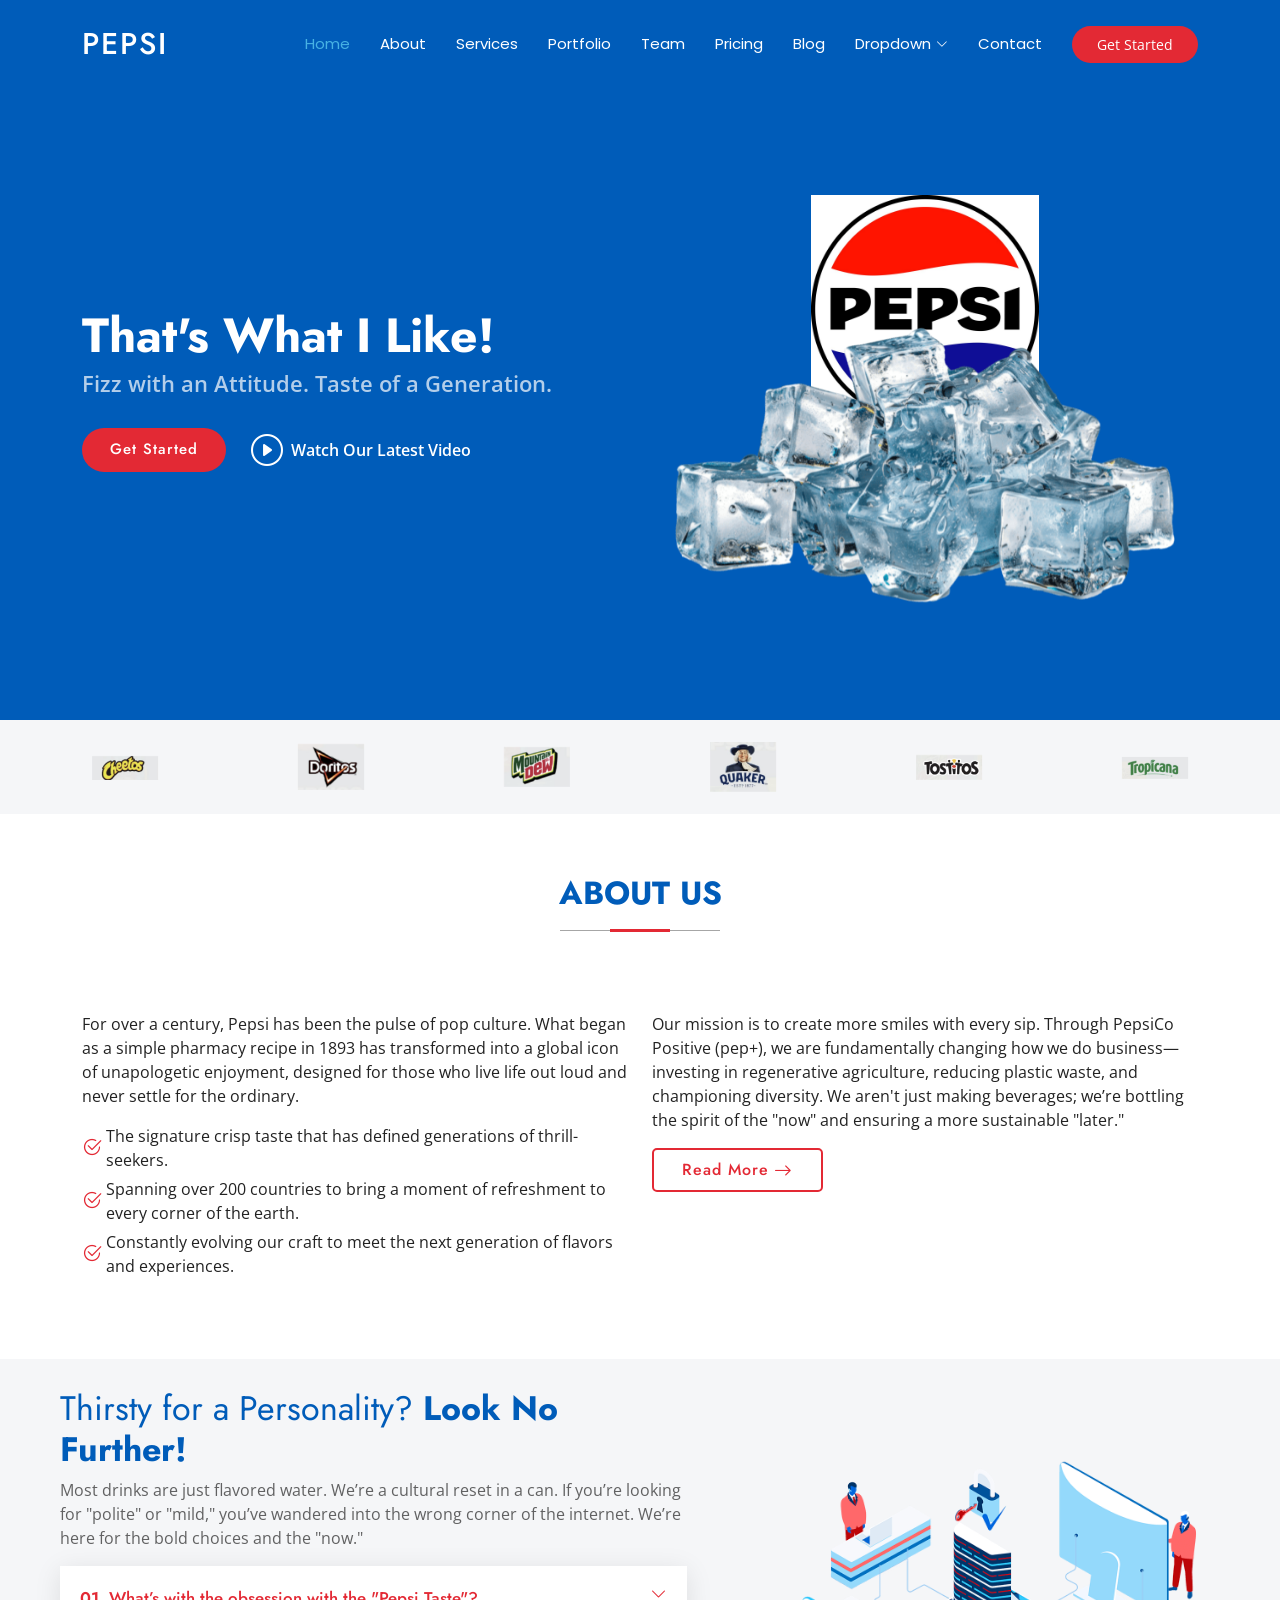
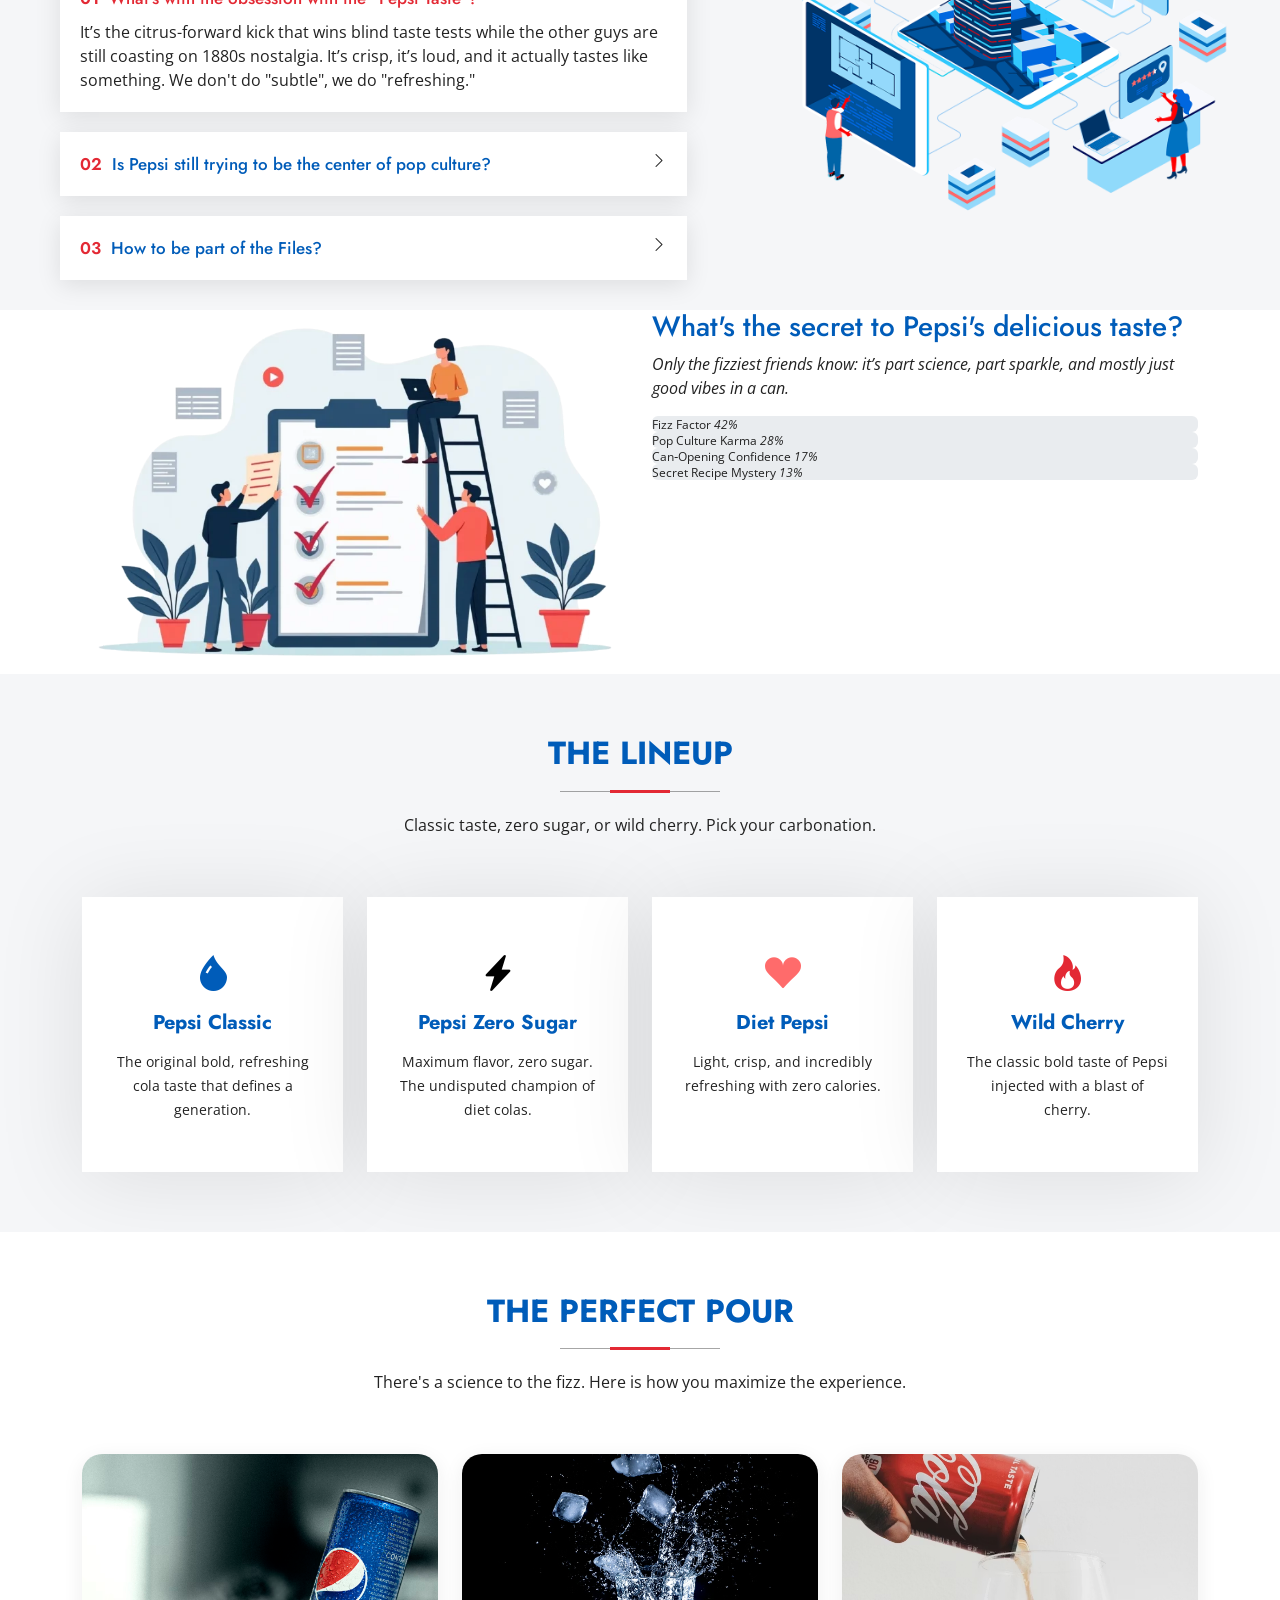
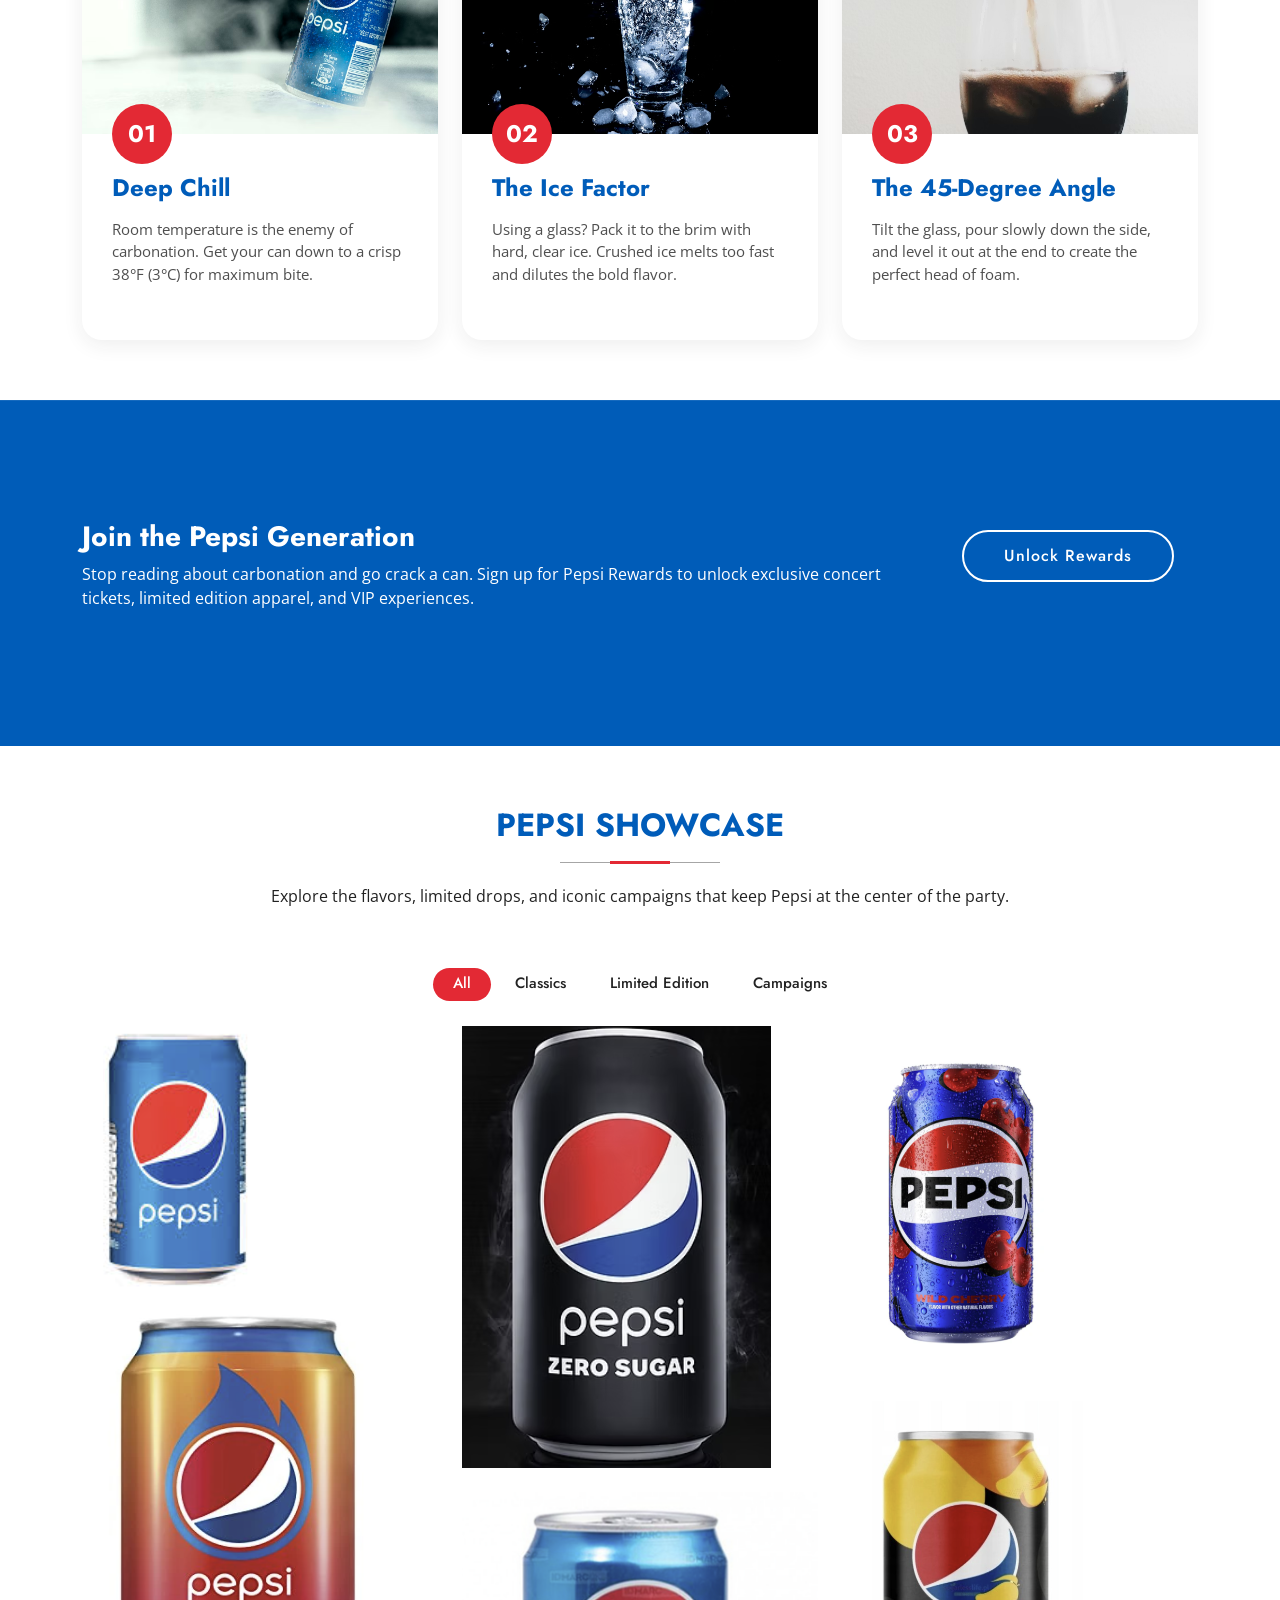
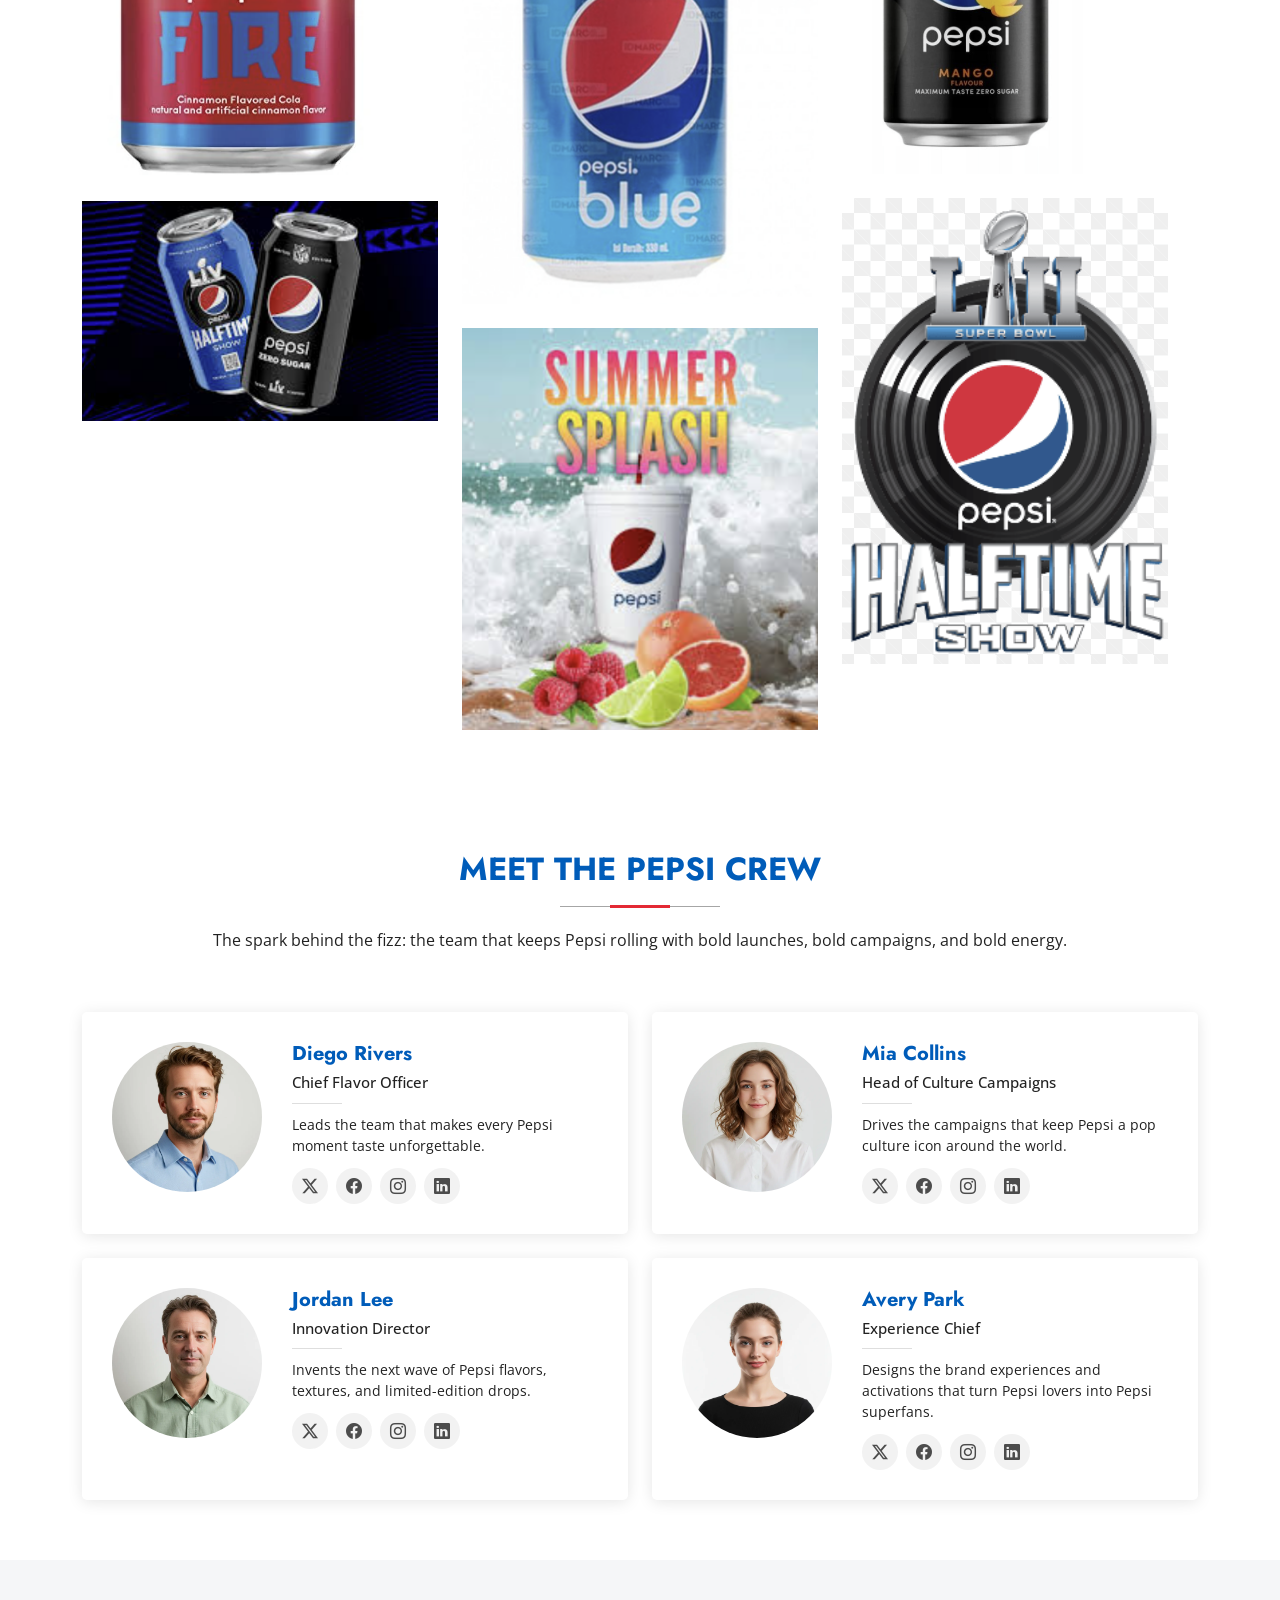
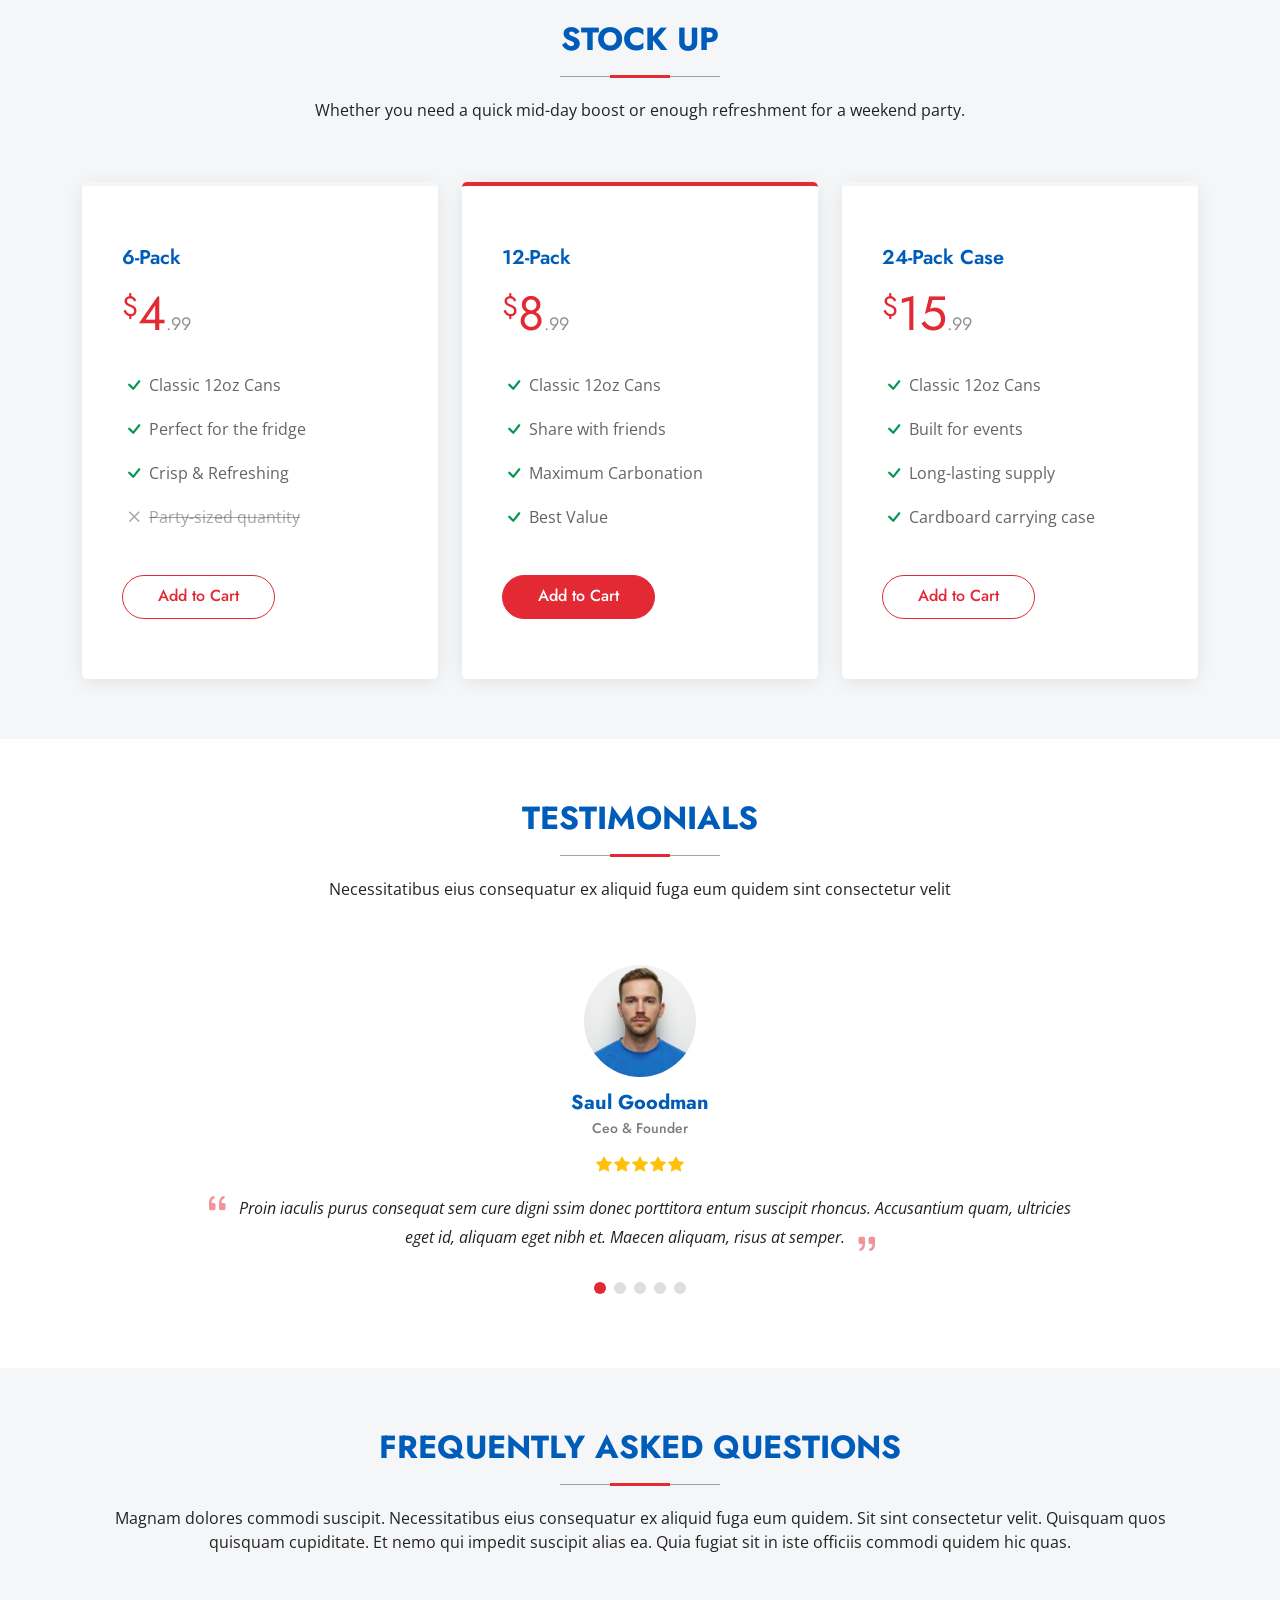
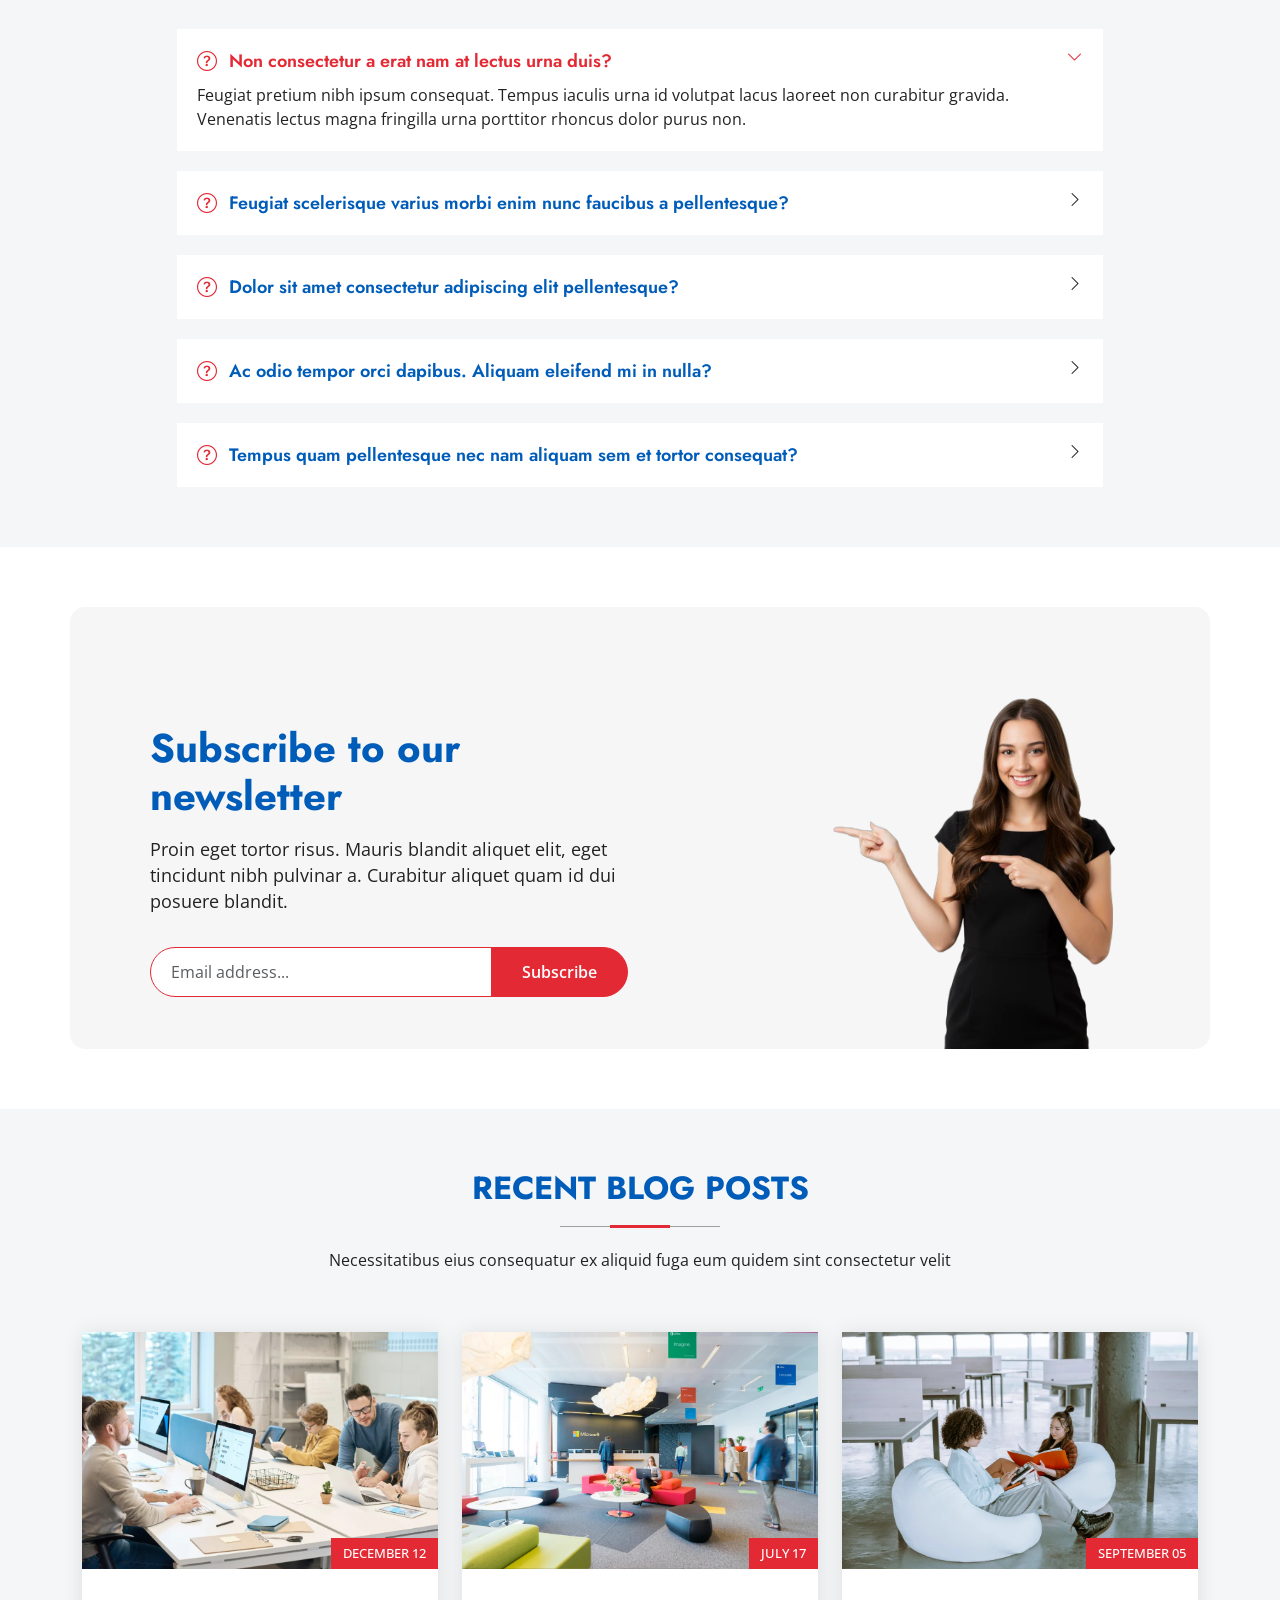
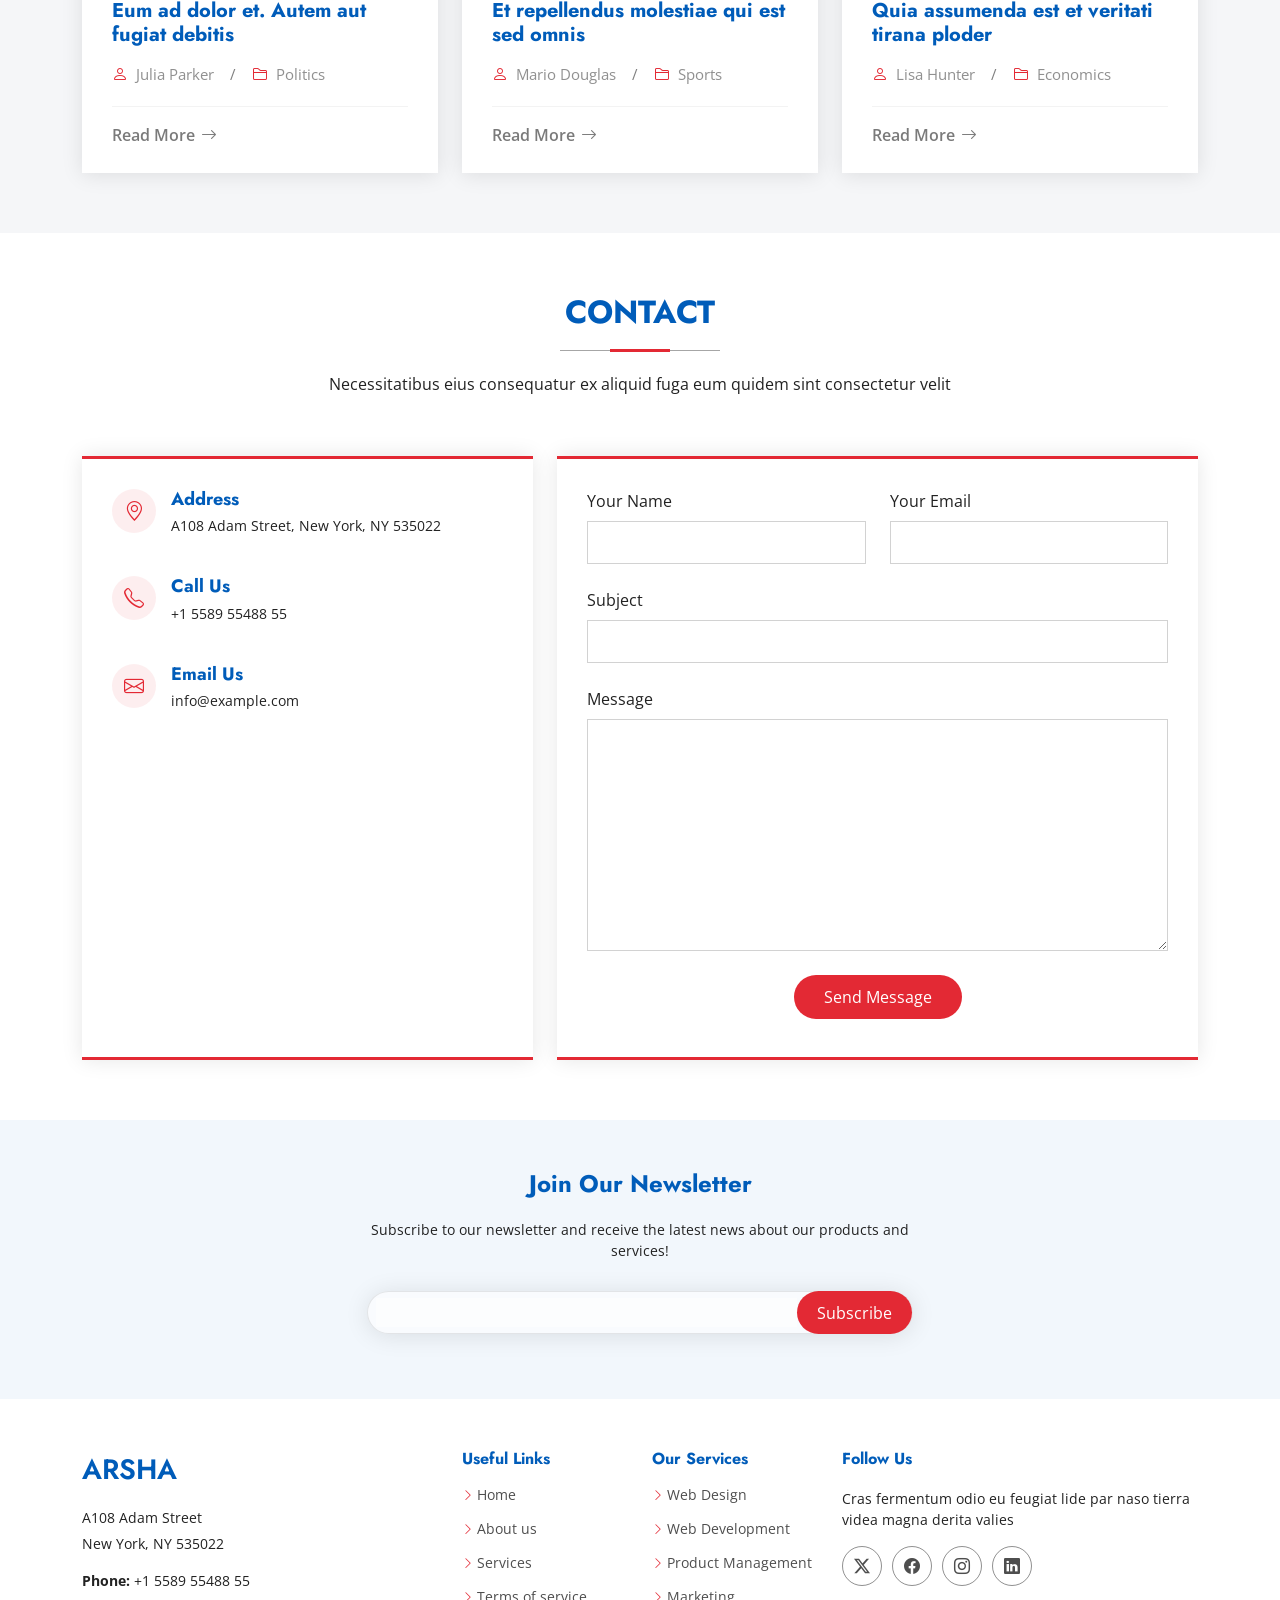
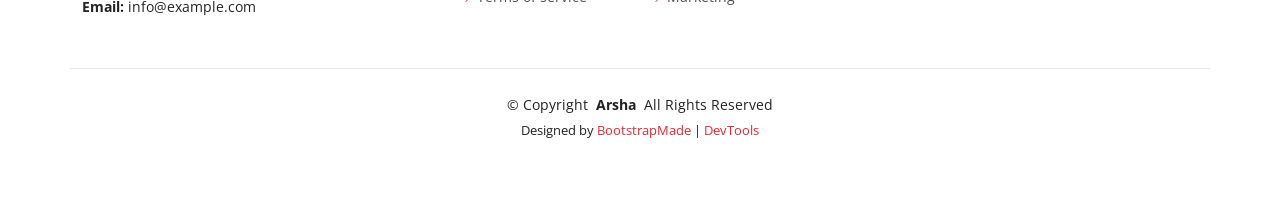
==== commit 7308344b: "Pepsi crew! Co-authored-by: Copilot <copilot@github.com>" ====
--- a/index.html
+++ b/index.html
@@ -564,8 +564,8 @@
 
       <!-- Section Title -->
       <div class="container section-title" data-aos="fade-up">
-        <h2>Team</h2>
-        <p>Necessitatibus eius consequatur ex aliquid fuga eum quidem sint consectetur velit</p>
+        <h2>Meet the Pepsi Crew</h2>
+        <p>The spark behind the fizz: the team that keeps Pepsi rolling with bold launches, bold campaigns, and bold energy.</p>
       </div><!-- End Section Title -->
 
       <div class="container">
@@ -576,9 +576,9 @@
             <div class="team-member d-flex align-items-start">
               <div class="pic"><img src="assets/img/person/person-m-7.webp" class="img-fluid" alt=""></div>
               <div class="member-info">
-                <h4>Walter White</h4>
-                <span>Chief Executive Officer</span>
-                <p>Explicabo voluptatem mollitia et repellat qui dolorum quasi</p>
+                <h4>Diego Rivers</h4>
+                <span>Chief Flavor Officer</span>
+                <p>Leads the team that makes every Pepsi moment taste unforgettable.</p>
                 <div class="social">
                   <a href=""><i class="bi bi-twitter-x"></i></a>
                   <a href=""><i class="bi bi-facebook"></i></a>
@@ -593,9 +593,9 @@
             <div class="team-member d-flex align-items-start">
               <div class="pic"><img src="assets/img/person/person-f-8.webp" class="img-fluid" alt=""></div>
               <div class="member-info">
-                <h4>Sarah Jhonson</h4>
-                <span>Product Manager</span>
-                <p>Aut maiores voluptates amet et quis praesentium qui senda para</p>
+                <h4>Mia Collins</h4>
+                <span>Head of Culture Campaigns</span>
+                <p>Drives the campaigns that keep Pepsi a pop culture icon around the world.</p>
                 <div class="social">
                   <a href=""><i class="bi bi-twitter-x"></i></a>
                   <a href=""><i class="bi bi-facebook"></i></a>
@@ -610,9 +610,9 @@
             <div class="team-member d-flex align-items-start">
               <div class="pic"><img src="assets/img/person/person-m-6.webp" class="img-fluid" alt=""></div>
               <div class="member-info">
-                <h4>William Anderson</h4>
-                <span>CTO</span>
-                <p>Quisquam facilis cum velit laborum corrupti fuga rerum quia</p>
+                <h4>Jordan Lee</h4>
+                <span>Innovation Director</span>
+                <p>Invents the next wave of Pepsi flavors, textures, and limited-edition drops.</p>
                 <div class="social">
                   <a href=""><i class="bi bi-twitter-x"></i></a>
                   <a href=""><i class="bi bi-facebook"></i></a>
@@ -627,9 +627,9 @@
             <div class="team-member d-flex align-items-start">
               <div class="pic"><img src="assets/img/person/person-f-4.webp" class="img-fluid" alt=""></div>
               <div class="member-info">
-                <h4>Amanda Jepson</h4>
-                <span>Accountant</span>
-                <p>Dolorum tempora officiis odit laborum officiis et et accusamus</p>
+                <h4>Avery Park</h4>
+                <span>Experience Chief</span>
+                <p>Designs the brand experiences and activations that turn Pepsi lovers into Pepsi superfans.</p>
                 <div class="social">
                   <a href=""><i class="bi bi-twitter-x"></i></a>
                   <a href=""><i class="bi bi-facebook"></i></a>
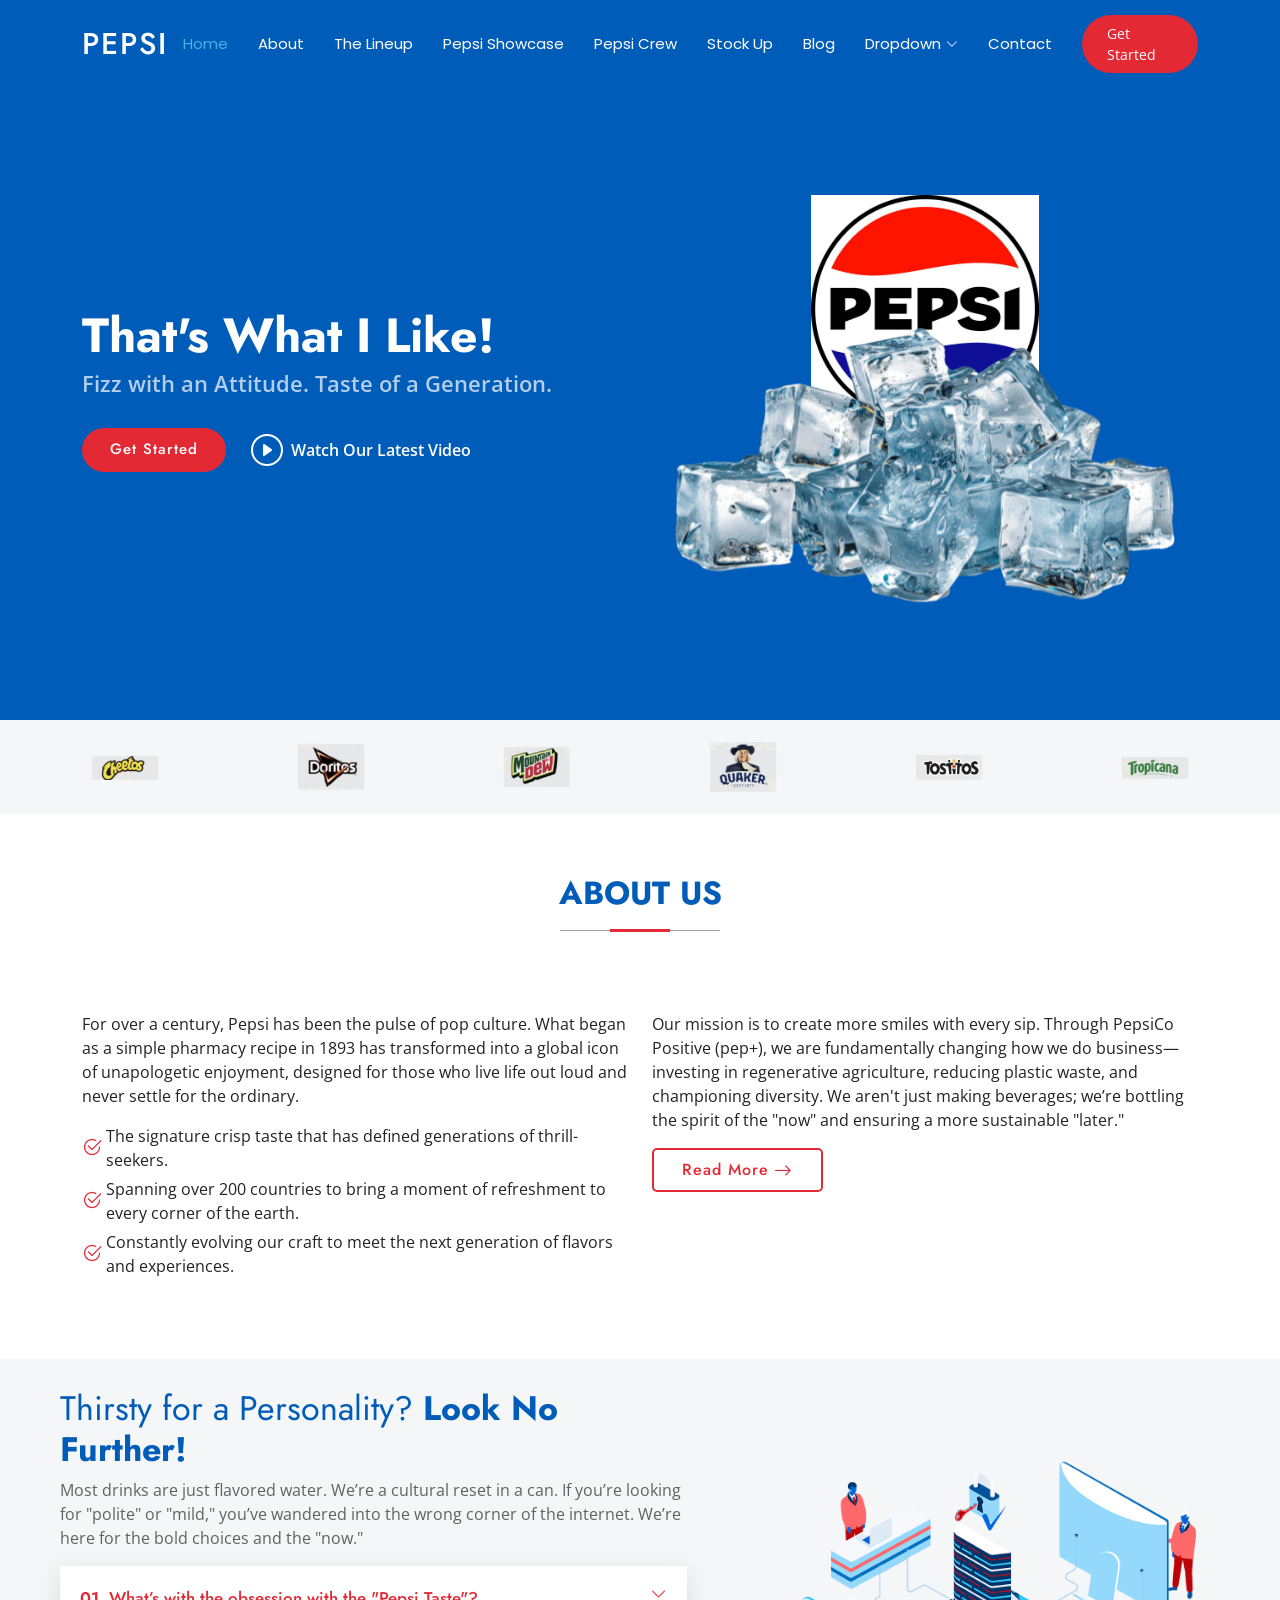
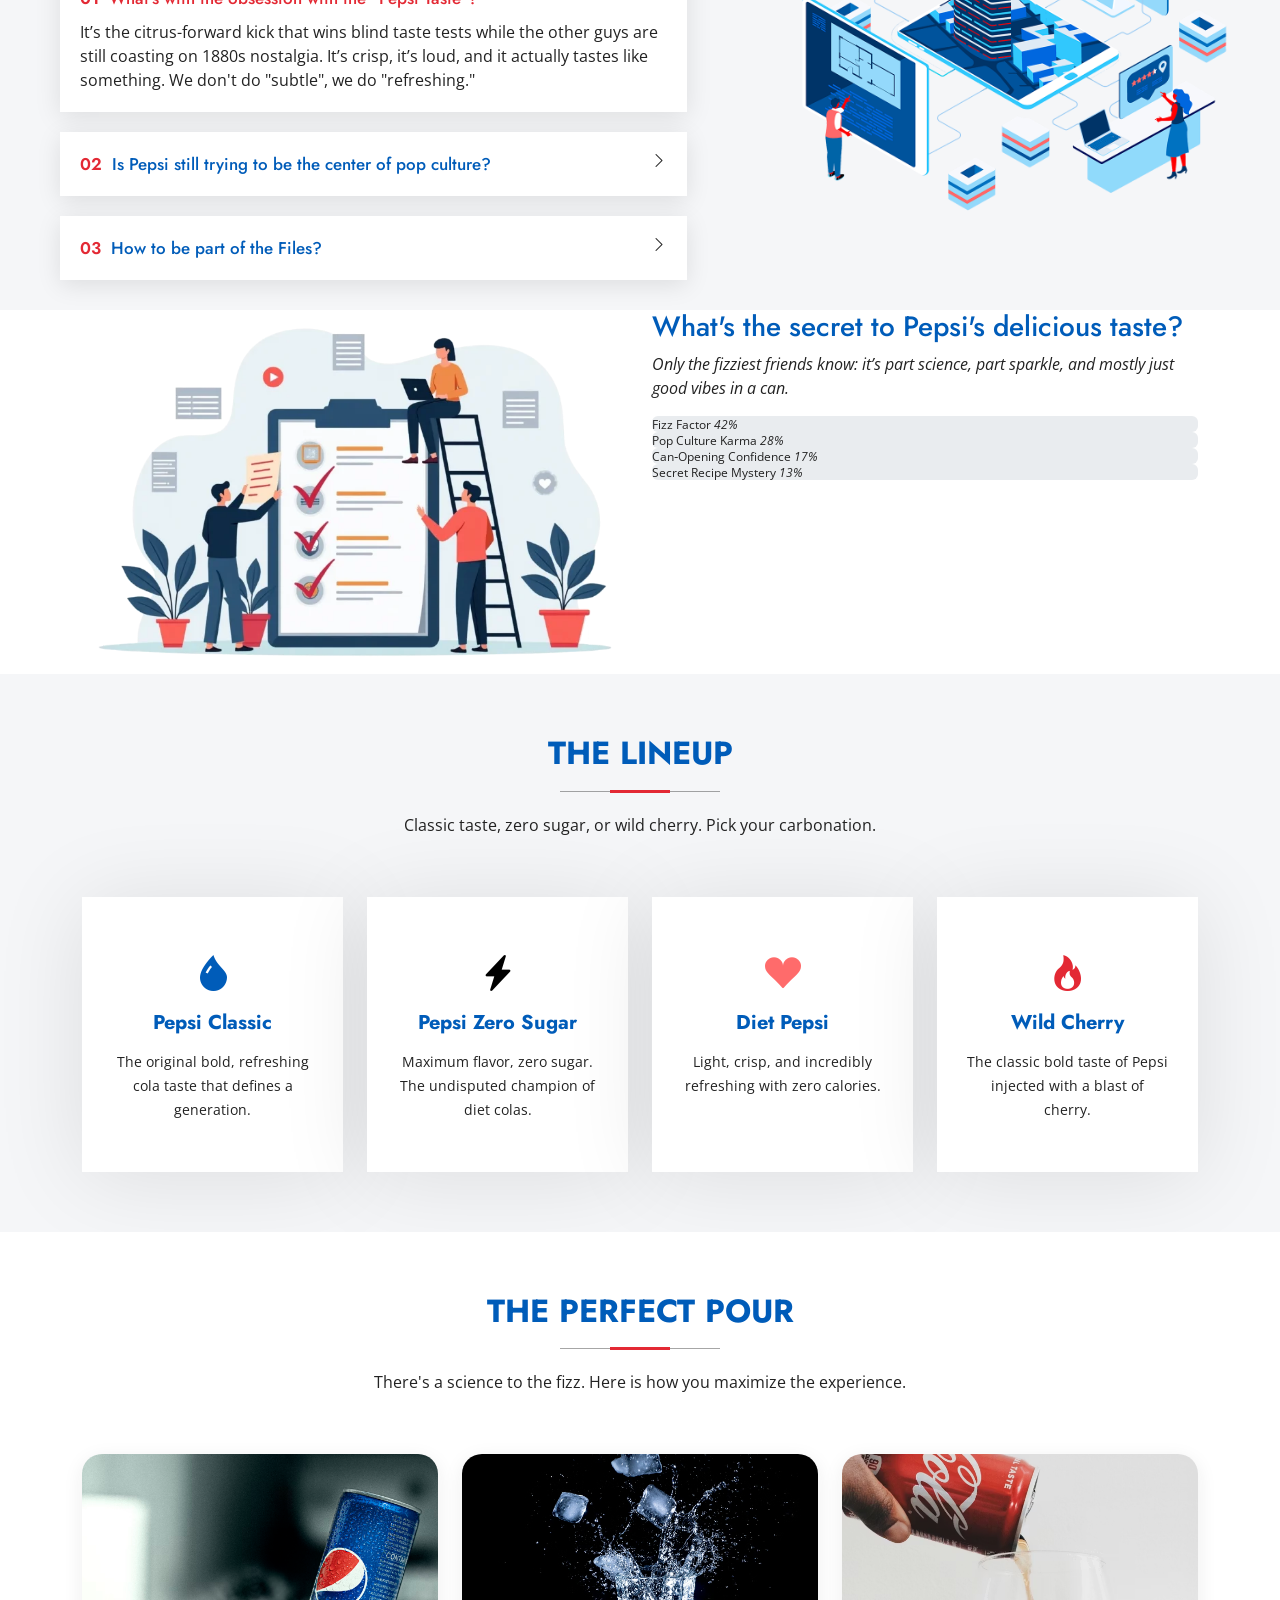
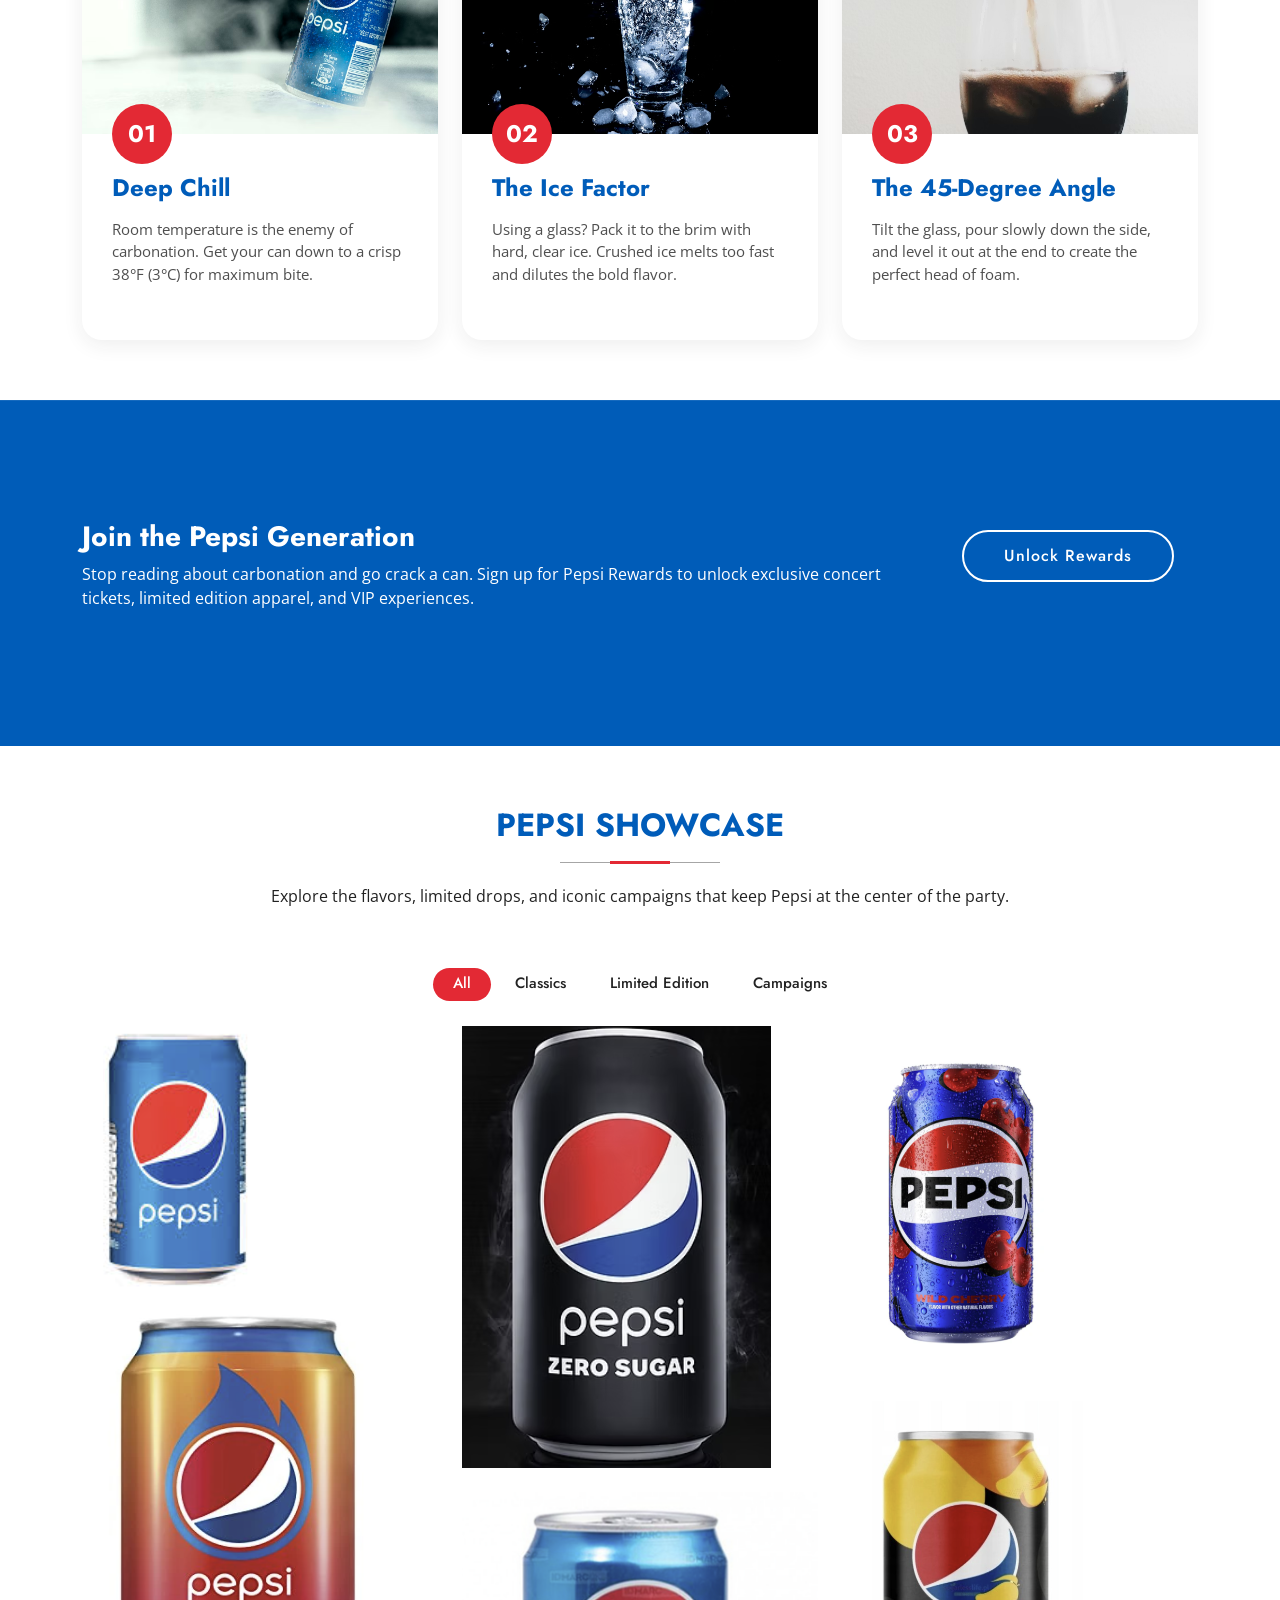
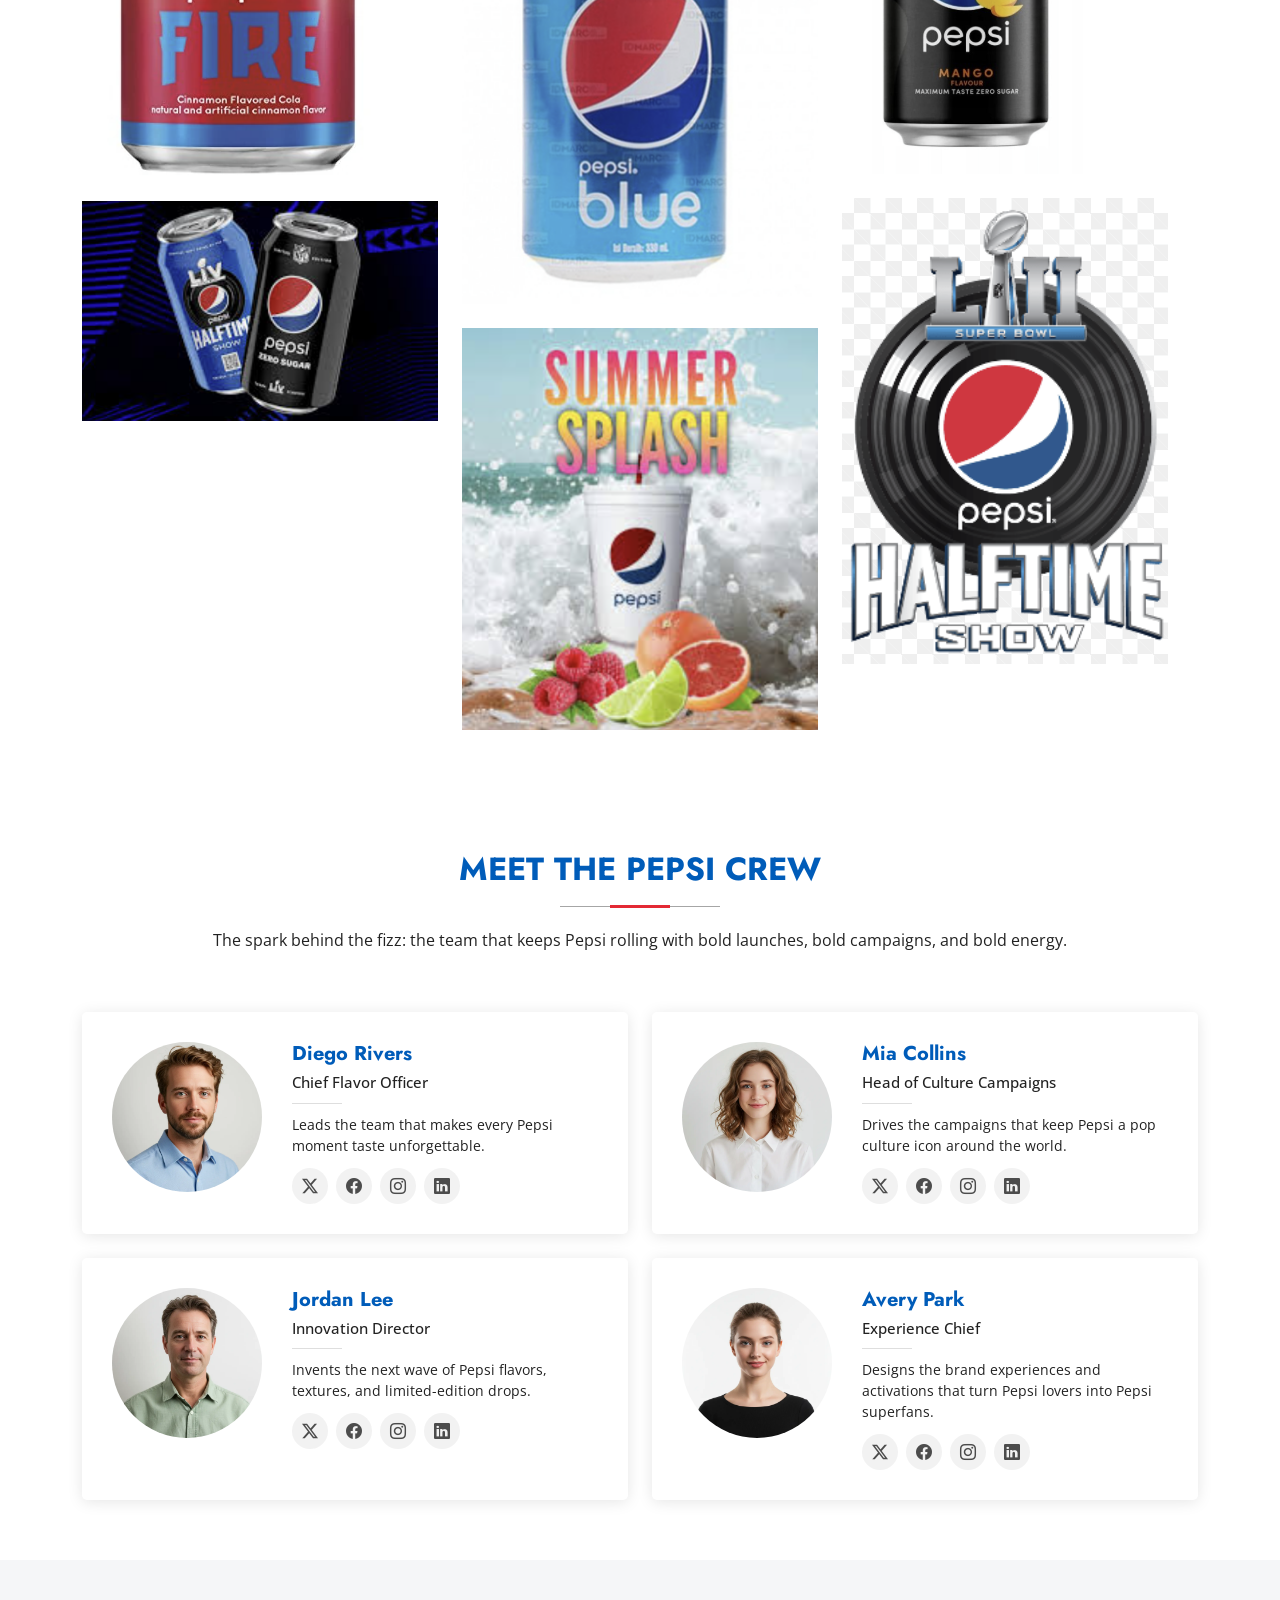
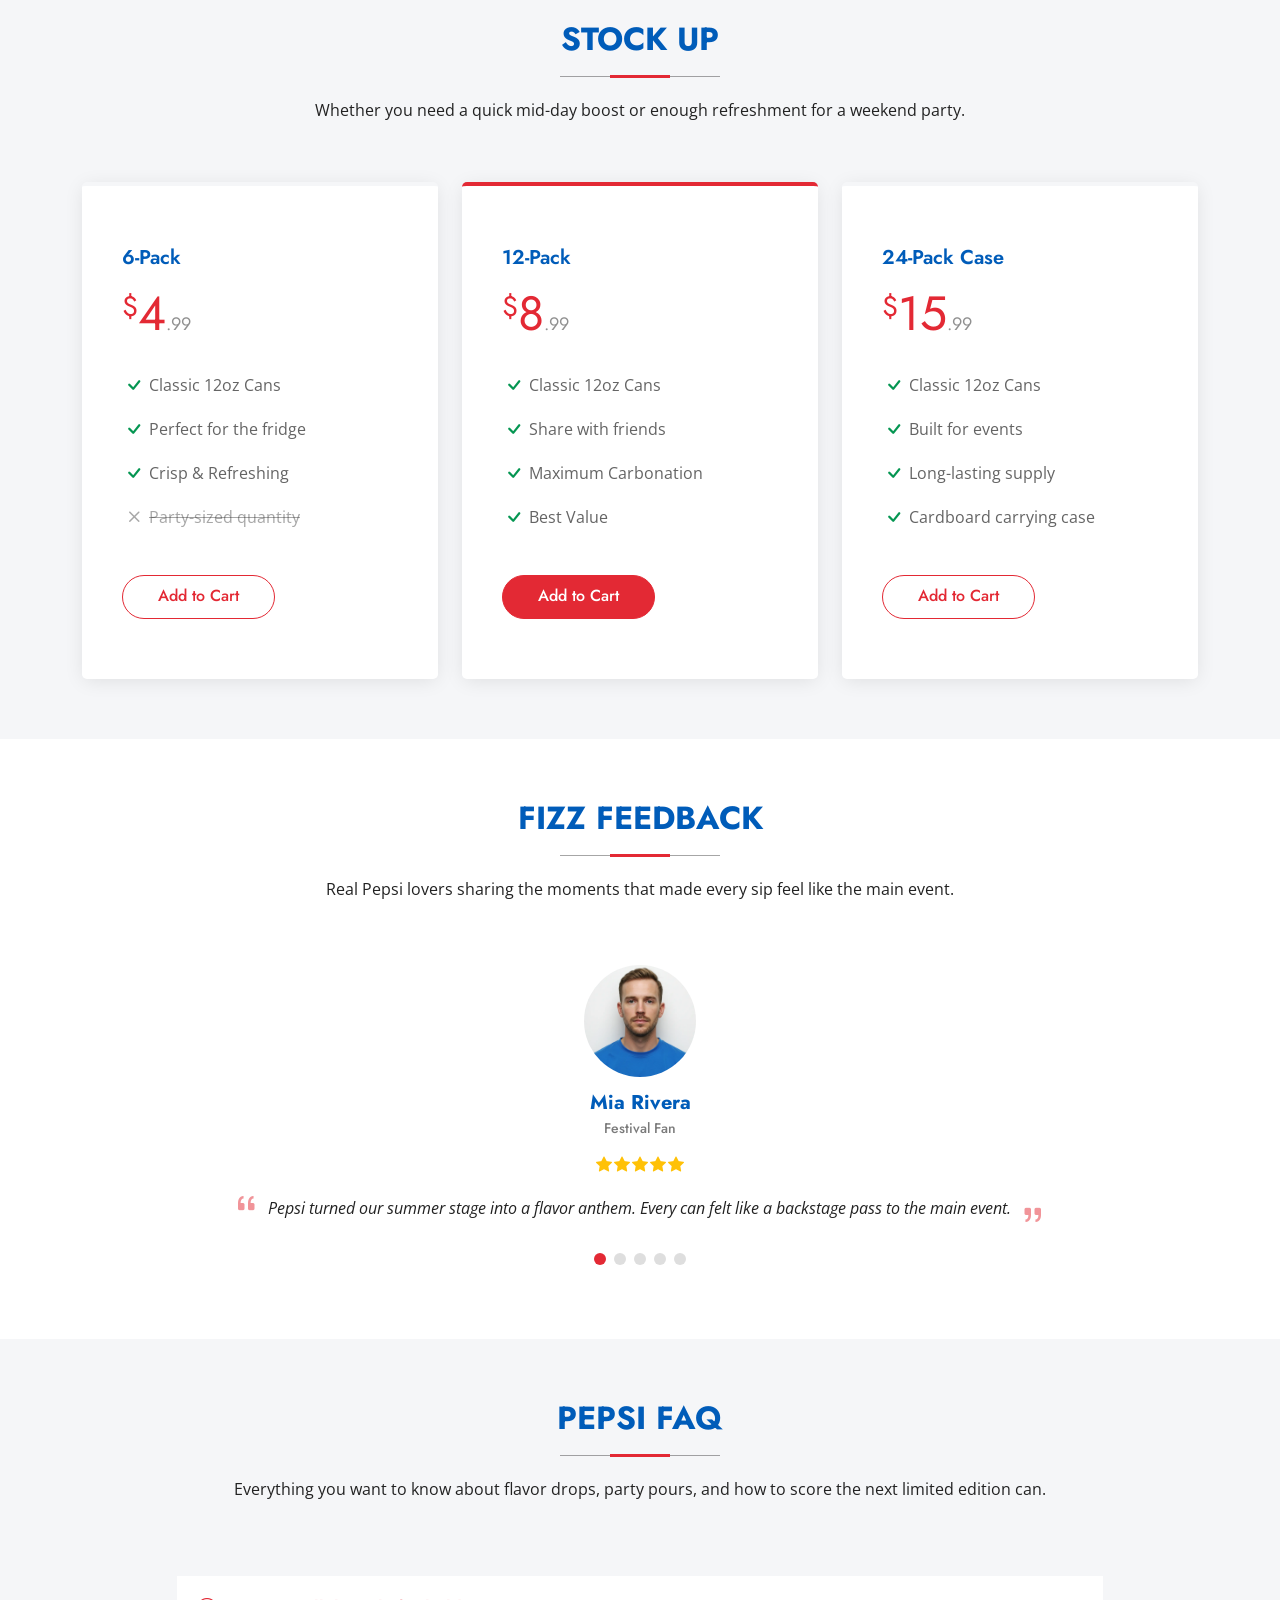
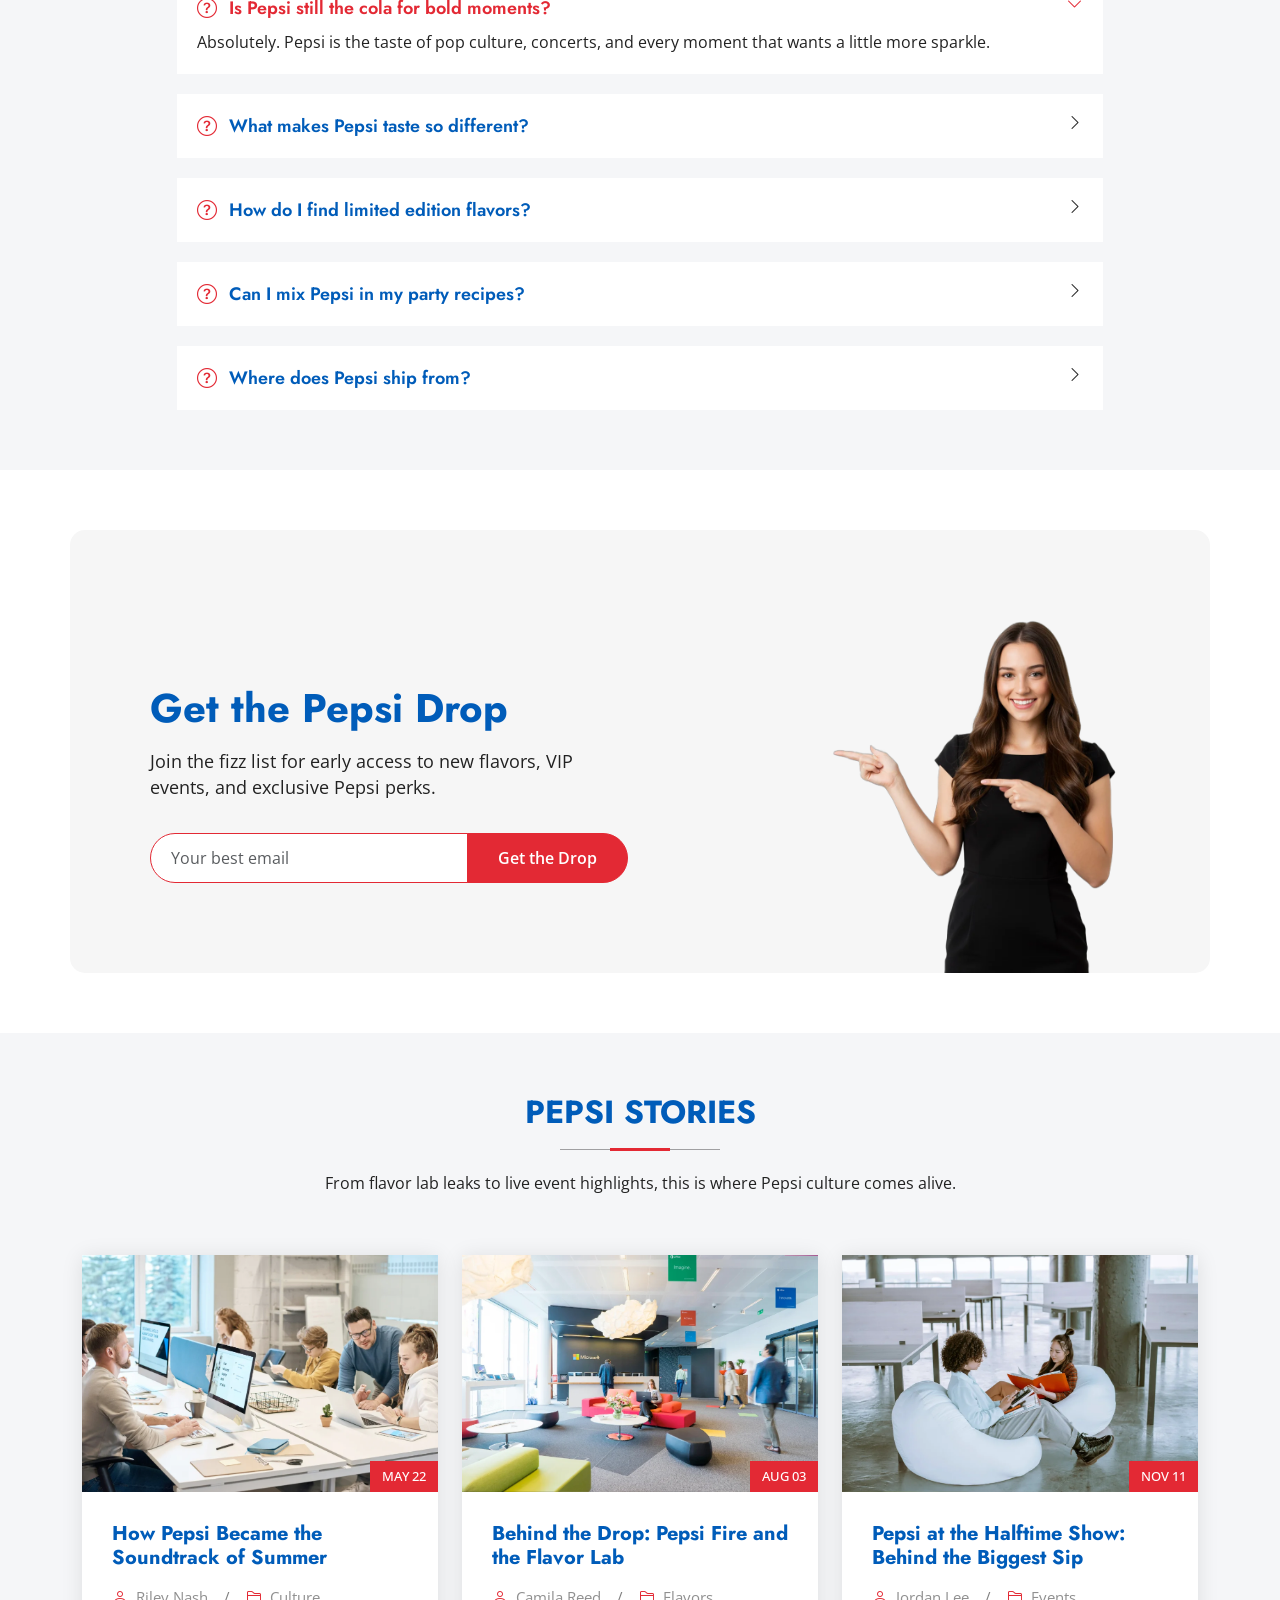
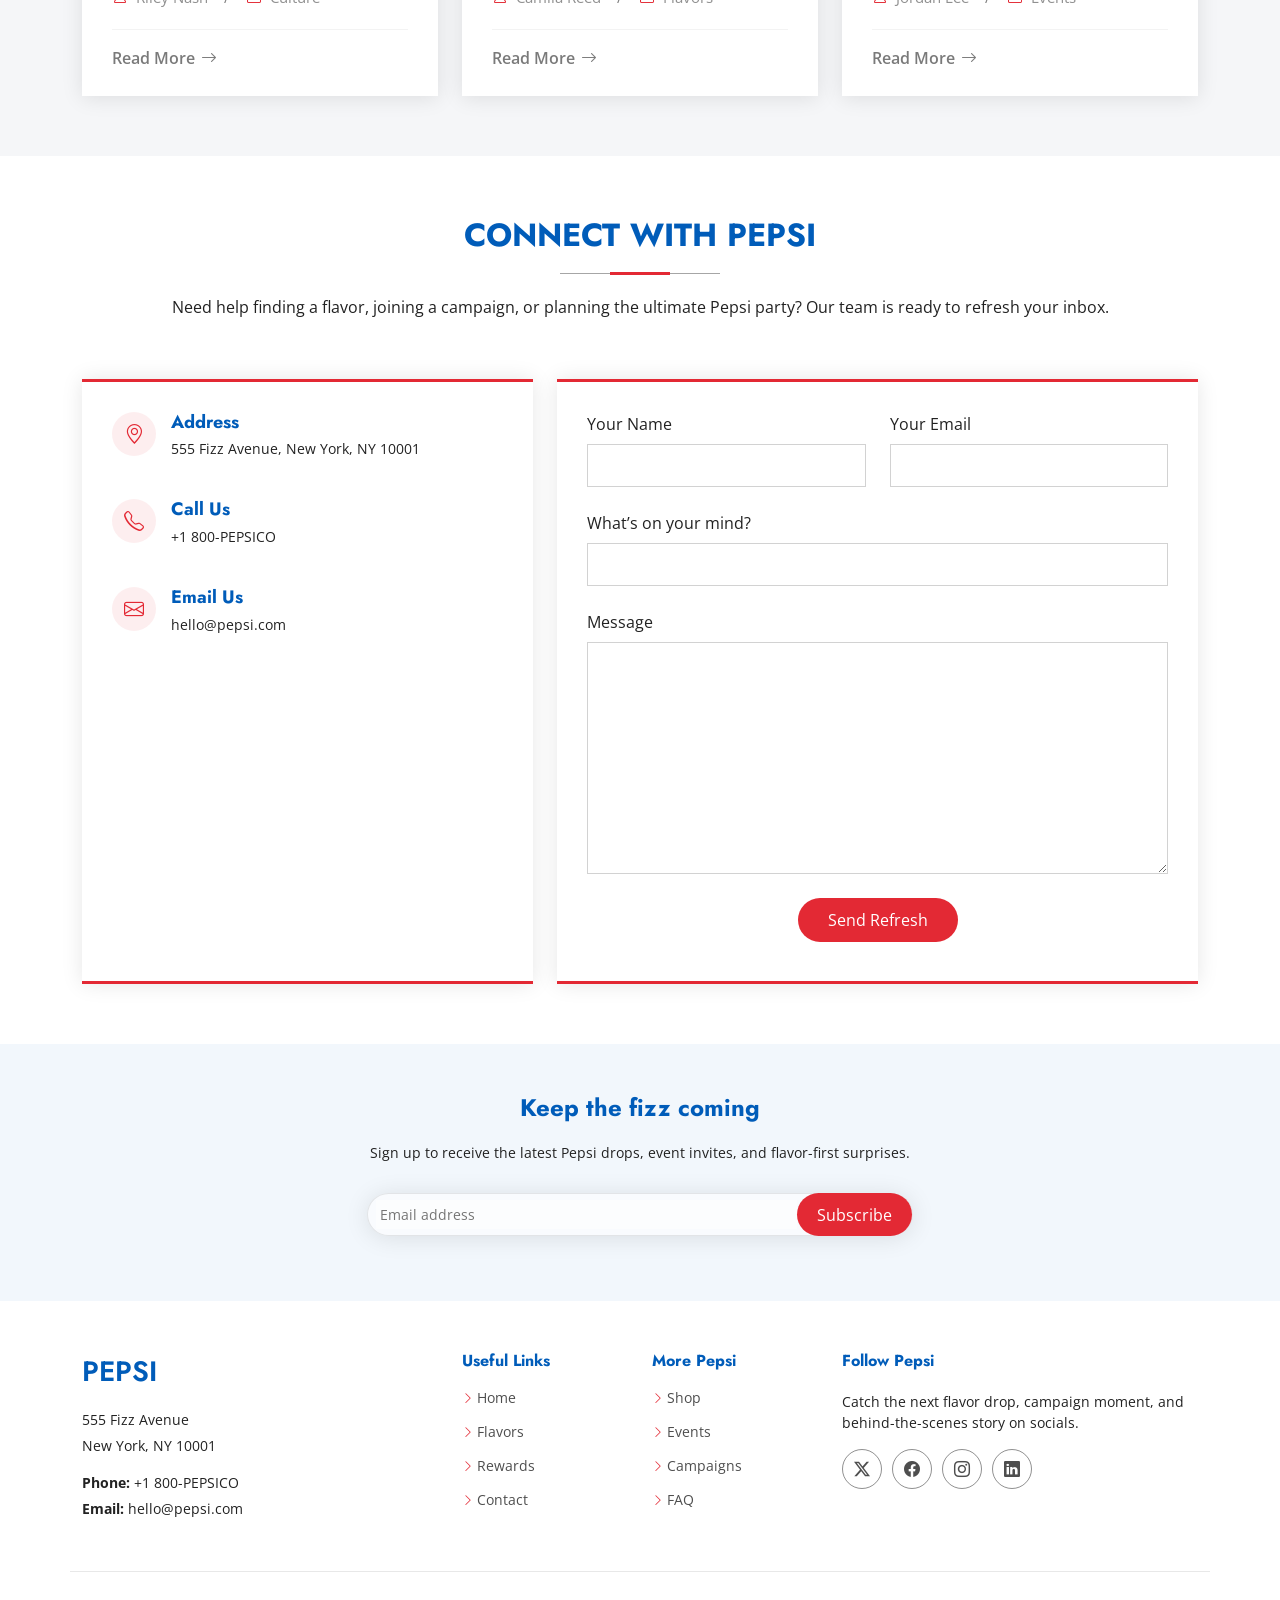
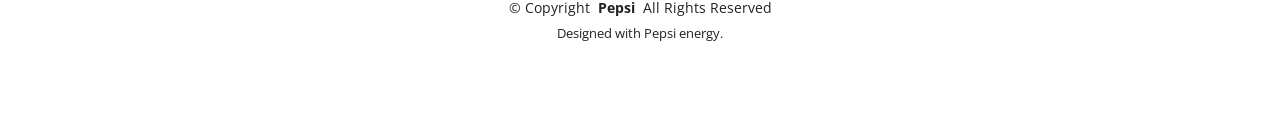
==== commit 839893b6: "Tugas Pra UTS Co-authored-by: Copilot <copilot@github.com>" ====
--- a/index.html
+++ b/index.html
@@ -51,10 +51,10 @@
         <ul>
           <li><a href="#hero" class="active">Home</a></li>
           <li><a href="#about">About</a></li>
-          <li><a href="#services">Services</a></li>
-          <li><a href="#portfolio">Portfolio</a></li>
-          <li><a href="#team">Team</a></li>
-          <li><a href="#pricing">Pricing</a></li>
+          <li><a href="#The Lineup">The Lineup</a></li>
+          <li><a href="#Pepsi Showcase">Pepsi Showcase</a></li>
+          <li><a href="#Pepsi Crew">Pepsi Crew</a></li>
+          <li><a href="#Stock Up">Stock Up</a></li>
           <li><a href="blog.html">Blog</a></li>
           <li class="dropdown"><a href="#"><span>Dropdown</span> <i class="bi bi-chevron-down toggle-dropdown"></i></a>
             <ul>
@@ -715,8 +715,8 @@
 
       <!-- Section Title -->
       <div class="container section-title" data-aos="fade-up">
-        <h2>Testimonials</h2>
-        <p>Necessitatibus eius consequatur ex aliquid fuga eum quidem sint consectetur velit</p>
+        <h2>Fizz Feedback</h2>
+        <p>Real Pepsi lovers sharing the moments that made every sip feel like the main event.</p>
       </div><!-- End Section Title -->
 
       <div class="container" data-aos="fade-up" data-aos-delay="100">
@@ -741,15 +741,15 @@
 
             <div class="swiper-slide">
               <div class="testimonial-item">
-                <img src="assets/img/person/person-m-9.webp" class="testimonial-img" alt="">
-                <h3>Saul Goodman</h3>
-                <h4>Ceo &amp; Founder</h4>
+                <img src="assets/img/person/person-m-9.webp" class="testimonial-img" alt="Festival fan">
+                <h3>Mia Rivera</h3>
+                <h4>Festival Fan</h4>
                 <div class="stars">
                   <i class="bi bi-star-fill"></i><i class="bi bi-star-fill"></i><i class="bi bi-star-fill"></i><i class="bi bi-star-fill"></i><i class="bi bi-star-fill"></i>
                 </div>
                 <p>
                   <i class="bi bi-quote quote-icon-left"></i>
-                  <span>Proin iaculis purus consequat sem cure digni ssim donec porttitora entum suscipit rhoncus. Accusantium quam, ultricies eget id, aliquam eget nibh et. Maecen aliquam, risus at semper.</span>
+                  <span>Pepsi turned our summer stage into a flavor anthem. Every can felt like a backstage pass to the main event.</span>
                   <i class="bi bi-quote quote-icon-right"></i>
                 </p>
               </div>
@@ -757,15 +757,15 @@
 
             <div class="swiper-slide">
               <div class="testimonial-item">
-                <img src="assets/img/person/person-f-5.webp" class="testimonial-img" alt="">
-                <h3>Sara Wilsson</h3>
-                <h4>Designer</h4>
+                <img src="assets/img/person/person-f-5.webp" class="testimonial-img" alt="City artist">
+                <h3>Alex Kim</h3>
+                <h4>City Artist</h4>
                 <div class="stars">
                   <i class="bi bi-star-fill"></i><i class="bi bi-star-fill"></i><i class="bi bi-star-fill"></i><i class="bi bi-star-fill"></i><i class="bi bi-star-fill"></i>
                 </div>
                 <p>
                   <i class="bi bi-quote quote-icon-left"></i>
-                  <span>Export tempor illum tamen malis malis eram quae irure esse labore quem cillum quid cillum eram malis quorum velit fore eram velit sunt aliqua noster fugiat irure amet legam anim culpa.</span>
+                  <span>Late-night studio sessions taste better with Pepsi. It’s the one thing that keeps the vibe bold and the ideas flowing.</span>
                   <i class="bi bi-quote quote-icon-right"></i>
                 </p>
               </div>
@@ -773,15 +773,15 @@
 
             <div class="swiper-slide">
               <div class="testimonial-item">
-                <img src="assets/img/person/person-f-12.webp" class="testimonial-img" alt="">
-                <h3>Jena Karlis</h3>
-                <h4>Store Owner</h4>
+                <img src="assets/img/person/person-f-12.webp" class="testimonial-img" alt="Pop culture curator">
+                <h3>Noah Miles</h3>
+                <h4>Pop Culture Curator</h4>
                 <div class="stars">
                   <i class="bi bi-star-fill"></i><i class="bi bi-star-fill"></i><i class="bi bi-star-fill"></i><i class="bi bi-star-fill"></i><i class="bi bi-star-fill"></i>
                 </div>
                 <p>
                   <i class="bi bi-quote quote-icon-left"></i>
-                  <span>Enim nisi quem export duis labore cillum quae magna enim sint quorum nulla quem veniam duis minim tempor labore quem eram duis noster aute amet eram fore quis sint minim.</span>
+                  <span>From billboard drops to pop-up parties, Pepsi is the refreshment that always feels relevant and always tastes iconic.</span>
                   <i class="bi bi-quote quote-icon-right"></i>
                 </p>
               </div>
@@ -789,15 +789,15 @@
 
             <div class="swiper-slide">
               <div class="testimonial-item">
-                <img src="assets/img/person/person-m-12.webp" class="testimonial-img" alt="">
-                <h3>Matt Brandon</h3>
-                <h4>Freelancer</h4>
+                <img src="assets/img/person/person-m-12.webp" class="testimonial-img" alt="Flavor explorer">
+                <h3>Jordan Tate</h3>
+                <h4>Flavor Explorer</h4>
                 <div class="stars">
                   <i class="bi bi-star-fill"></i><i class="bi bi-star-fill"></i><i class="bi bi-star-fill"></i><i class="bi bi-star-fill"></i><i class="bi bi-star-fill"></i>
                 </div>
                 <p>
                   <i class="bi bi-quote quote-icon-left"></i>
-                  <span>Fugiat enim eram quae cillum dolore dolor amet nulla culpa multos export minim fugiat minim velit minim dolor enim duis veniam ipsum anim magna sunt elit fore quem dolore labore illum veniam.</span>
+                  <span>Pepsi drops are the best kind of surprise. Fire, Mango, Blue — every new flavor is a challenge I’m happy to accept.</span>
                   <i class="bi bi-quote quote-icon-right"></i>
                 </p>
               </div>
@@ -805,15 +805,15 @@
 
             <div class="swiper-slide">
               <div class="testimonial-item">
-                <img src="assets/img/person/person-m-13.webp" class="testimonial-img" alt="">
-                <h3>John Larson</h3>
-                <h4>Entrepreneur</h4>
+                <img src="assets/img/person/person-m-13.webp" class="testimonial-img" alt="Superfan">
+                <h3>Taya Brooks</h3>
+                <h4>Superfan</h4>
                 <div class="stars">
                   <i class="bi bi-star-fill"></i><i class="bi bi-star-fill"></i><i class="bi bi-star-fill"></i><i class="bi bi-star-fill"></i><i class="bi bi-star-fill"></i>
                 </div>
                 <p>
                   <i class="bi bi-quote quote-icon-left"></i>
-                  <span>Quis quorum aliqua sint quem legam fore sunt eram irure aliqua veniam tempor noster veniam enim culpa labore duis sunt culpa nulla illum cillum fugiat legam esse veniam culpa fore nisi cillum quid.</span>
+                  <span>Every sip feels like a celebration. Pepsi makes ordinary moments pop louder than any party ever could.</span>
                   <i class="bi bi-quote quote-icon-right"></i>
                 </p>
               </div>
@@ -832,8 +832,8 @@
 
       <!-- Section Title -->
       <div class="container section-title" data-aos="fade-up">
-        <h2>Frequently Asked Questions</h2>
-        <p>Magnam dolores commodi suscipit. Necessitatibus eius consequatur ex aliquid fuga eum quidem. Sit sint consectetur velit. Quisquam quos quisquam cupiditate. Et nemo qui impedit suscipit alias ea. Quia fugiat sit in iste officiis commodi quidem hic quas.</p>
+        <h2>Pepsi FAQ</h2>
+        <p>Everything you want to know about flavor drops, party pours, and how to score the next limited edition can.</p>
       </div><!-- End Section Title -->
 
       <div class="container">
@@ -846,45 +846,45 @@
 
               <div class="faq-item faq-active" data-aos="fade-up" data-aos-delay="200">
                 <i class="faq-icon bi bi-question-circle"></i>
-                <h3>Non consectetur a erat nam at lectus urna duis?</h3>
+                <h3>Is Pepsi still the cola for bold moments?</h3>
                 <div class="faq-content">
-                  <p>Feugiat pretium nibh ipsum consequat. Tempus iaculis urna id volutpat lacus laoreet non curabitur gravida. Venenatis lectus magna fringilla urna porttitor rhoncus dolor purus non.</p>
+                  <p>Absolutely. Pepsi is the taste of pop culture, concerts, and every moment that wants a little more sparkle.</p>
                 </div>
                 <i class="faq-toggle bi bi-chevron-right"></i>
               </div><!-- End Faq item-->
 
               <div class="faq-item" data-aos="fade-up" data-aos-delay="300">
                 <i class="faq-icon bi bi-question-circle"></i>
-                <h3>Feugiat scelerisque varius morbi enim nunc faucibus a pellentesque?</h3>
+                <h3>What makes Pepsi taste so different?</h3>
                 <div class="faq-content">
-                  <p>Dolor sit amet consectetur adipiscing elit pellentesque habitant morbi. Id interdum velit laoreet id donec ultrices. Fringilla phasellus faucibus scelerisque eleifend donec pretium. Est pellentesque elit ullamcorper dignissim. Mauris ultrices eros in cursus turpis massa tincidunt dui.</p>
+                  <p>It’s the mix of bold cola, crisp carbonation, and the kind of flavor that feels made for the moment, not the menu.</p>
                 </div>
                 <i class="faq-toggle bi bi-chevron-right"></i>
               </div><!-- End Faq item-->
 
               <div class="faq-item" data-aos="fade-up" data-aos-delay="400">
                 <i class="faq-icon bi bi-question-circle"></i>
-                <h3>Dolor sit amet consectetur adipiscing elit pellentesque?</h3>
+                <h3>How do I find limited edition flavors?</h3>
                 <div class="faq-content">
-                  <p>Eleifend mi in nulla posuere sollicitudin aliquam ultrices sagittis orci. Faucibus pulvinar elementum integer enim. Sem nulla pharetra diam sit amet nisl suscipit. Rutrum tellus pellentesque eu tincidunt. Lectus urna duis convallis convallis tellus. Urna molestie at elementum eu facilisis sed odio morbi quis</p>
+                  <p>Follow Pepsi on socials, join the rewards club, or keep an eye on this site for flash drops and flavor reveals.</p>
                 </div>
                 <i class="faq-toggle bi bi-chevron-right"></i>
               </div><!-- End Faq item-->
 
               <div class="faq-item" data-aos="fade-up" data-aos-delay="500">
                 <i class="faq-icon bi bi-question-circle"></i>
-                <h3>Ac odio tempor orci dapibus. Aliquam eleifend mi in nulla?</h3>
+                <h3>Can I mix Pepsi in my party recipes?</h3>
                 <div class="faq-content">
-                  <p>Dolor sit amet consectetur adipiscing elit pellentesque habitant morbi. Id interdum velit laoreet id donec ultrices. Fringilla phasellus faucibus scelerisque eleifend donec pretium. Est pellentesque elit ullamcorper dignissim. Mauris ultrices eros in cursus turpis massa tincidunt dui.</p>
+                  <p>Definitely. Pepsi turns floats, mocktails, and game-day punches into instant crowd favorites.</p>
                 </div>
                 <i class="faq-toggle bi bi-chevron-right"></i>
               </div><!-- End Faq item-->
 
               <div class="faq-item" data-aos="fade-up" data-aos-delay="600">
                 <i class="faq-icon bi bi-question-circle"></i>
-                <h3>Tempus quam pellentesque nec nam aliquam sem et tortor consequat?</h3>
+                <h3>Where does Pepsi ship from?</h3>
                 <div class="faq-content">
-                  <p>Molestie a iaculis at erat pellentesque adipiscing commodo. Dignissim suspendisse in est ante in. Nunc vel risus commodo viverra maecenas accumsan. Sit amet nisl suscipit adipiscing bibendum est. Purus gravida quis blandit turpis cursus in</p>
+                  <p>From our distribution centers and flavor labs straight to your nearest fridge — Pepsi delivers refreshment across the globe.</p>
                 </div>
                 <i class="faq-toggle bi bi-chevron-right"></i>
               </div><!-- End Faq item-->
@@ -905,22 +905,22 @@
         <div class="row gy-4 justify-content-between align-items-center">
           <div class="col-lg-6">
             <div class="cta-content" data-aos="fade-up" data-aos-delay="200">
-              <h2>Subscribe to our newsletter</h2>
-              <p>Proin eget tortor risus. Mauris blandit aliquet elit, eget tincidunt nibh pulvinar a. Curabitur aliquet quam id dui posuere blandit.</p>
+              <h2>Get the Pepsi Drop</h2>
+              <p>Join the fizz list for early access to new flavors, VIP events, and exclusive Pepsi perks.</p>
               <form action="forms/newsletter.php" method="post" class="php-email-form cta-form" data-aos="fade-up" data-aos-delay="300">
                 <div class="input-group mb-3">
-                  <input type="email" class="form-control" placeholder="Email address..." aria-label="Email address" aria-describedby="button-subscribe">
-                  <button class="btn btn-primary" type="submit" id="button-subscribe">Subscribe</button>
+                  <input type="email" class="form-control" placeholder="Your best email" aria-label="Email address" aria-describedby="button-subscribe">
+                  <button class="btn btn-primary" type="submit" id="button-subscribe">Get the Drop</button>
                 </div>
                 <div class="loading">Loading</div>
                 <div class="error-message"></div>
-                <div class="sent-message">Your subscription request has been sent. Thank you!</div>
+                <div class="sent-message">You’re in. Keep an eye on your inbox for the next Pepsi surprise.</div>
               </form>
             </div>
           </div>
           <div class="col-lg-4">
             <div class="cta-image" data-aos="zoom-out" data-aos-delay="200">
-              <img src="assets/img/cta/cta-1.webp" alt="" class="img-fluid">
+              <img src="assets/img/cta/cta-1.webp" alt="Pepsi inbox" class="img-fluid">
             </div>
           </div>
         </div>
@@ -932,8 +932,8 @@
 
       <!-- Section Title -->
       <div class="container section-title" data-aos="fade-up">
-        <h2>Recent Blog Posts</h2>
-        <p>Necessitatibus eius consequatur ex aliquid fuga eum quidem sint consectetur velit</p>
+        <h2>Pepsi Stories</h2>
+        <p>From flavor lab leaks to live event highlights, this is where Pepsi culture comes alive.</p>
       </div><!-- End Section Title -->
 
       <div class="container">
@@ -944,21 +944,21 @@
             <div class="post-item position-relative h-100" data-aos="fade-up" data-aos-delay="100">
 
               <div class="post-img position-relative overflow-hidden">
-                <img src="assets/img/blog/blog-post-1.webp" class="img-fluid" alt="">
-                <span class="post-date">December 12</span>
+                <img src="assets/img/blog/blog-post-1.webp" class="img-fluid" alt="Summer flavor story">
+                <span class="post-date">May 22</span>
               </div>
 
               <div class="post-content d-flex flex-column">
 
-                <h3 class="post-title">Eum ad dolor et. Autem aut fugiat debitis</h3>
+                <h3 class="post-title">How Pepsi Became the Soundtrack of Summer</h3>
 
                 <div class="meta d-flex align-items-center">
                   <div class="d-flex align-items-center">
-                    <i class="bi bi-person"></i> <span class="ps-2">Julia Parker</span>
+                    <i class="bi bi-person"></i> <span class="ps-2">Riley Nash</span>
                   </div>
                   <span class="px-3 text-black-50">/</span>
                   <div class="d-flex align-items-center">
-                    <i class="bi bi-folder2"></i> <span class="ps-2">Politics</span>
+                    <i class="bi bi-folder2"></i> <span class="ps-2">Culture</span>
                   </div>
                 </div>
 
@@ -975,21 +975,21 @@
             <div class="post-item position-relative h-100" data-aos="fade-up" data-aos-delay="200">
 
               <div class="post-img position-relative overflow-hidden">
-                <img src="assets/img/blog/blog-post-2.webp" class="img-fluid" alt="">
-                <span class="post-date">July 17</span>
+                <img src="assets/img/blog/blog-post-2.webp" class="img-fluid" alt="Flavor innovation">
+                <span class="post-date">Aug 03</span>
               </div>
 
               <div class="post-content d-flex flex-column">
 
-                <h3 class="post-title">Et repellendus molestiae qui est sed omnis</h3>
+                <h3 class="post-title">Behind the Drop: Pepsi Fire and the Flavor Lab</h3>
 
                 <div class="meta d-flex align-items-center">
                   <div class="d-flex align-items-center">
-                    <i class="bi bi-person"></i> <span class="ps-2">Mario Douglas</span>
+                    <i class="bi bi-person"></i> <span class="ps-2">Camila Reed</span>
                   </div>
                   <span class="px-3 text-black-50">/</span>
                   <div class="d-flex align-items-center">
-                    <i class="bi bi-folder2"></i> <span class="ps-2">Sports</span>
+                    <i class="bi bi-folder2"></i> <span class="ps-2">Flavors</span>
                   </div>
                 </div>
 
@@ -1006,21 +1006,21 @@
             <div class="post-item position-relative h-100">
 
               <div class="post-img position-relative overflow-hidden">
-                <img src="assets/img/blog/blog-post-3.webp" class="img-fluid" alt="">
-                <span class="post-date">September 05</span>
+                <img src="assets/img/blog/blog-post-3.webp" class="img-fluid" alt="Halftime show highlight">
+                <span class="post-date">Nov 11</span>
               </div>
 
               <div class="post-content d-flex flex-column">
 
-                <h3 class="post-title">Quia assumenda est et veritati tirana ploder</h3>
+                <h3 class="post-title">Pepsi at the Halftime Show: Behind the Biggest Sip</h3>
 
                 <div class="meta d-flex align-items-center">
                   <div class="d-flex align-items-center">
-                    <i class="bi bi-person"></i> <span class="ps-2">Lisa Hunter</span>
+                    <i class="bi bi-person"></i> <span class="ps-2">Jordan Lee</span>
                   </div>
                   <span class="px-3 text-black-50">/</span>
                   <div class="d-flex align-items-center">
-                    <i class="bi bi-folder2"></i> <span class="ps-2">Economics</span>
+                    <i class="bi bi-folder2"></i> <span class="ps-2">Events</span>
                   </div>
                 </div>
 
@@ -1044,8 +1044,8 @@
 
       <!-- Section Title -->
       <div class="container section-title" data-aos="fade-up">
-        <h2>Contact</h2>
-        <p>Necessitatibus eius consequatur ex aliquid fuga eum quidem sint consectetur velit</p>
+        <h2>Connect with Pepsi</h2>
+        <p>Need help finding a flavor, joining a campaign, or planning the ultimate Pepsi party? Our team is ready to refresh your inbox.</p>
       </div><!-- End Section Title -->
 
       <div class="container" data-aos="fade-up" data-aos-delay="100">
@@ -1059,7 +1059,7 @@
                 <i class="bi bi-geo-alt flex-shrink-0"></i>
                 <div>
                   <h3>Address</h3>
-                  <p>A108 Adam Street, New York, NY 535022</p>
+                  <p>555 Fizz Avenue, New York, NY 10001</p>
                 </div>
               </div><!-- End Info Item -->
 
@@ -1067,7 +1067,7 @@
                 <i class="bi bi-telephone flex-shrink-0"></i>
                 <div>
                   <h3>Call Us</h3>
-                  <p>+1 5589 55488 55</p>
+                  <p>+1 800-PEPSICO</p>
                 </div>
               </div><!-- End Info Item -->
 
@@ -1075,7 +1075,7 @@
                 <i class="bi bi-envelope flex-shrink-0"></i>
                 <div>
                   <h3>Email Us</h3>
-                  <p>info@example.com</p>
+                  <p>hello@pepsi.com</p>
                 </div>
               </div><!-- End Info Item -->
 
@@ -1098,7 +1098,7 @@
                 </div>
 
                 <div class="col-md-12">
-                  <label for="subject-field" class="pb-2">Subject</label>
+                  <label for="subject-field" class="pb-2">What’s on your mind?</label>
                   <input type="text" class="form-control" name="subject" id="subject-field" required="">
                 </div>
 
@@ -1110,9 +1110,9 @@
                 <div class="col-md-12 text-center">
                   <div class="loading">Loading</div>
                   <div class="error-message"></div>
-                  <div class="sent-message">Your message has been sent. Thank you!</div>
-
-                  <button type="submit">Send Message</button>
+                  <div class="sent-message">Your message has been sent. Thanks for reaching out to Pepsi!</div>
+
+                  <button type="submit">Send Refresh</button>
                 </div>
 
               </div>
@@ -1133,10 +1133,10 @@
       <div class="container">
         <div class="row justify-content-center text-center">
           <div class="col-lg-6">
-            <h4>Join Our Newsletter</h4>
-            <p>Subscribe to our newsletter and receive the latest news about our products and services!</p>
+            <h4>Keep the fizz coming</h4>
+            <p>Sign up to receive the latest Pepsi drops, event invites, and flavor-first surprises.</p>
             <form action="forms/newsletter.php" method="post" class="php-email-form">
-              <div class="newsletter-form"><input type="email" name="email"><input type="submit" value="Subscribe"></div>
+              <div class="newsletter-form"><input type="email" name="email" placeholder="Email address"><input type="submit" value="Subscribe"></div>
               <div class="loading">Loading</div>
               <div class="error-message"></div>
               <div class="sent-message">Your subscription request has been sent. Thank you!</div>
@@ -1150,13 +1150,13 @@
       <div class="row gy-4">
         <div class="col-lg-4 col-md-6 footer-about">
           <a href="index.html" class="d-flex align-items-center">
-            <span class="sitename">Arsha</span>
+            <span class="sitename">Pepsi</span>
           </a>
           <div class="footer-contact pt-3">
-            <p>A108 Adam Street</p>
-            <p>New York, NY 535022</p>
-            <p class="mt-3"><strong>Phone:</strong> <span>+1 5589 55488 55</span></p>
-            <p><strong>Email:</strong> <span>info@example.com</span></p>
+            <p>555 Fizz Avenue</p>
+            <p>New York, NY 10001</p>
+            <p class="mt-3"><strong>Phone:</strong> <span>+1 800-PEPSICO</span></p>
+            <p><strong>Email:</strong> <span>hello@pepsi.com</span></p>
           </div>
         </div>
 
@@ -1164,25 +1164,25 @@
           <h4>Useful Links</h4>
           <ul>
             <li><i class="bi bi-chevron-right"></i> <a href="#">Home</a></li>
-            <li><i class="bi bi-chevron-right"></i> <a href="#">About us</a></li>
-            <li><i class="bi bi-chevron-right"></i> <a href="#">Services</a></li>
-            <li><i class="bi bi-chevron-right"></i> <a href="#">Terms of service</a></li>
+            <li><i class="bi bi-chevron-right"></i> <a href="#">Flavors</a></li>
+            <li><i class="bi bi-chevron-right"></i> <a href="#">Rewards</a></li>
+            <li><i class="bi bi-chevron-right"></i> <a href="#">Contact</a></li>
           </ul>
         </div>
 
         <div class="col-lg-2 col-md-3 footer-links">
-          <h4>Our Services</h4>
+          <h4>More Pepsi</h4>
           <ul>
-            <li><i class="bi bi-chevron-right"></i> <a href="#">Web Design</a></li>
-            <li><i class="bi bi-chevron-right"></i> <a href="#">Web Development</a></li>
-            <li><i class="bi bi-chevron-right"></i> <a href="#">Product Management</a></li>
-            <li><i class="bi bi-chevron-right"></i> <a href="#">Marketing</a></li>
+            <li><i class="bi bi-chevron-right"></i> <a href="#">Shop</a></li>
+            <li><i class="bi bi-chevron-right"></i> <a href="#">Events</a></li>
+            <li><i class="bi bi-chevron-right"></i> <a href="#">Campaigns</a></li>
+            <li><i class="bi bi-chevron-right"></i> <a href="#">FAQ</a></li>
           </ul>
         </div>
 
         <div class="col-lg-4 col-md-12">
-          <h4>Follow Us</h4>
-          <p>Cras fermentum odio eu feugiat lide par naso tierra videa magna derita valies</p>
+          <h4>Follow Pepsi</h4>
+          <p>Catch the next flavor drop, campaign moment, and behind-the-scenes story on socials.</p>
           <div class="social-links d-flex">
             <a href=""><i class="bi bi-twitter-x"></i></a>
             <a href=""><i class="bi bi-facebook"></i></a>
@@ -1195,13 +1195,9 @@
     </div>
 
     <div class="container copyright text-center mt-4">
-      <p>© <span>Copyright</span> <strong class="px-1 sitename">Arsha</strong> <span>All Rights Reserved</span></p>
+      <p>© <span>Copyright</span> <strong class="px-1 sitename">Pepsi</strong> <span>All Rights Reserved</span></p>
       <div class="credits">
-        <!-- All the links in the footer should remain intact. -->
-        <!-- You can delete the links only if you've purchased the pro version. -->
-        <!-- Licensing information: https://bootstrapmade.com/license/ -->
-        <!-- Purchase the pro version with working PHP/AJAX contact form: [buy-url] -->
-        Designed by <a href="https://bootstrapmade.com/">BootstrapMade</a> | <a href="https://bootstrapmade.com/tools/">DevTools</a>
+        Designed with Pepsi energy.
       </div>
     </div>
 
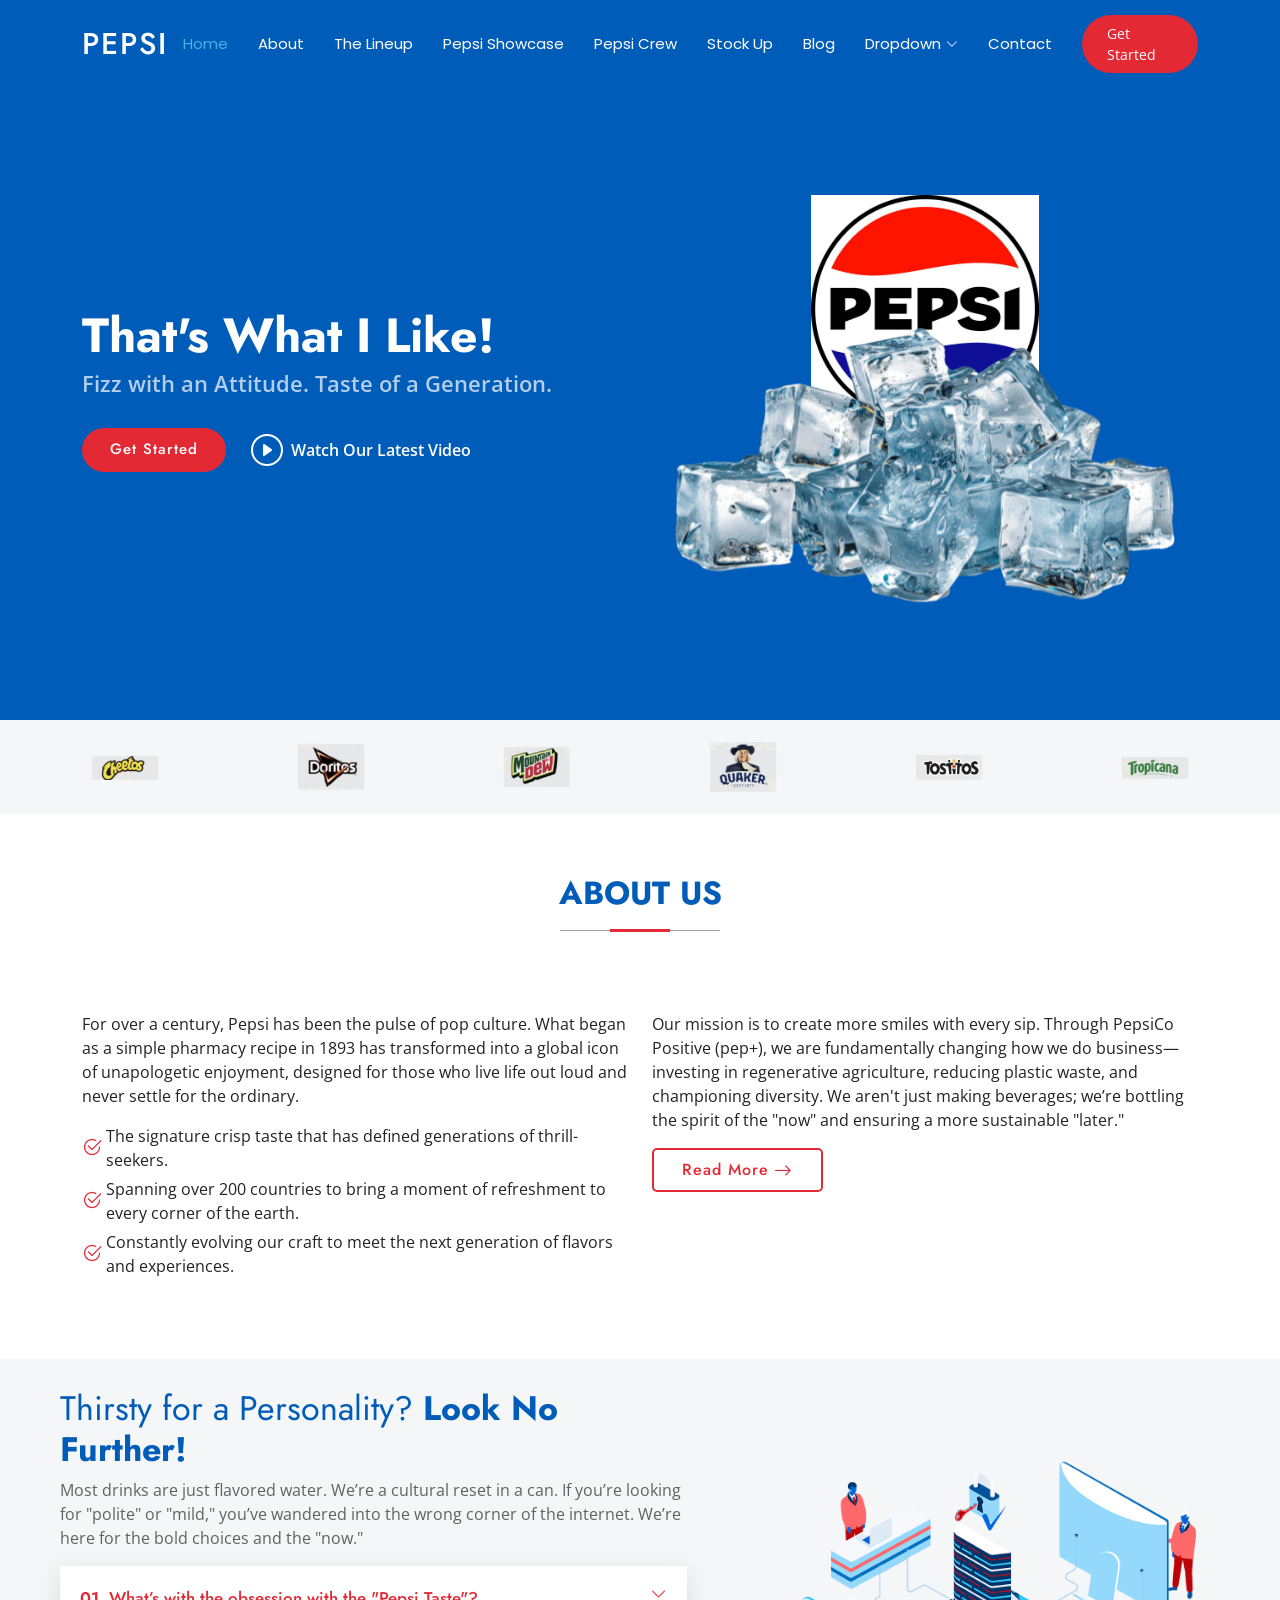
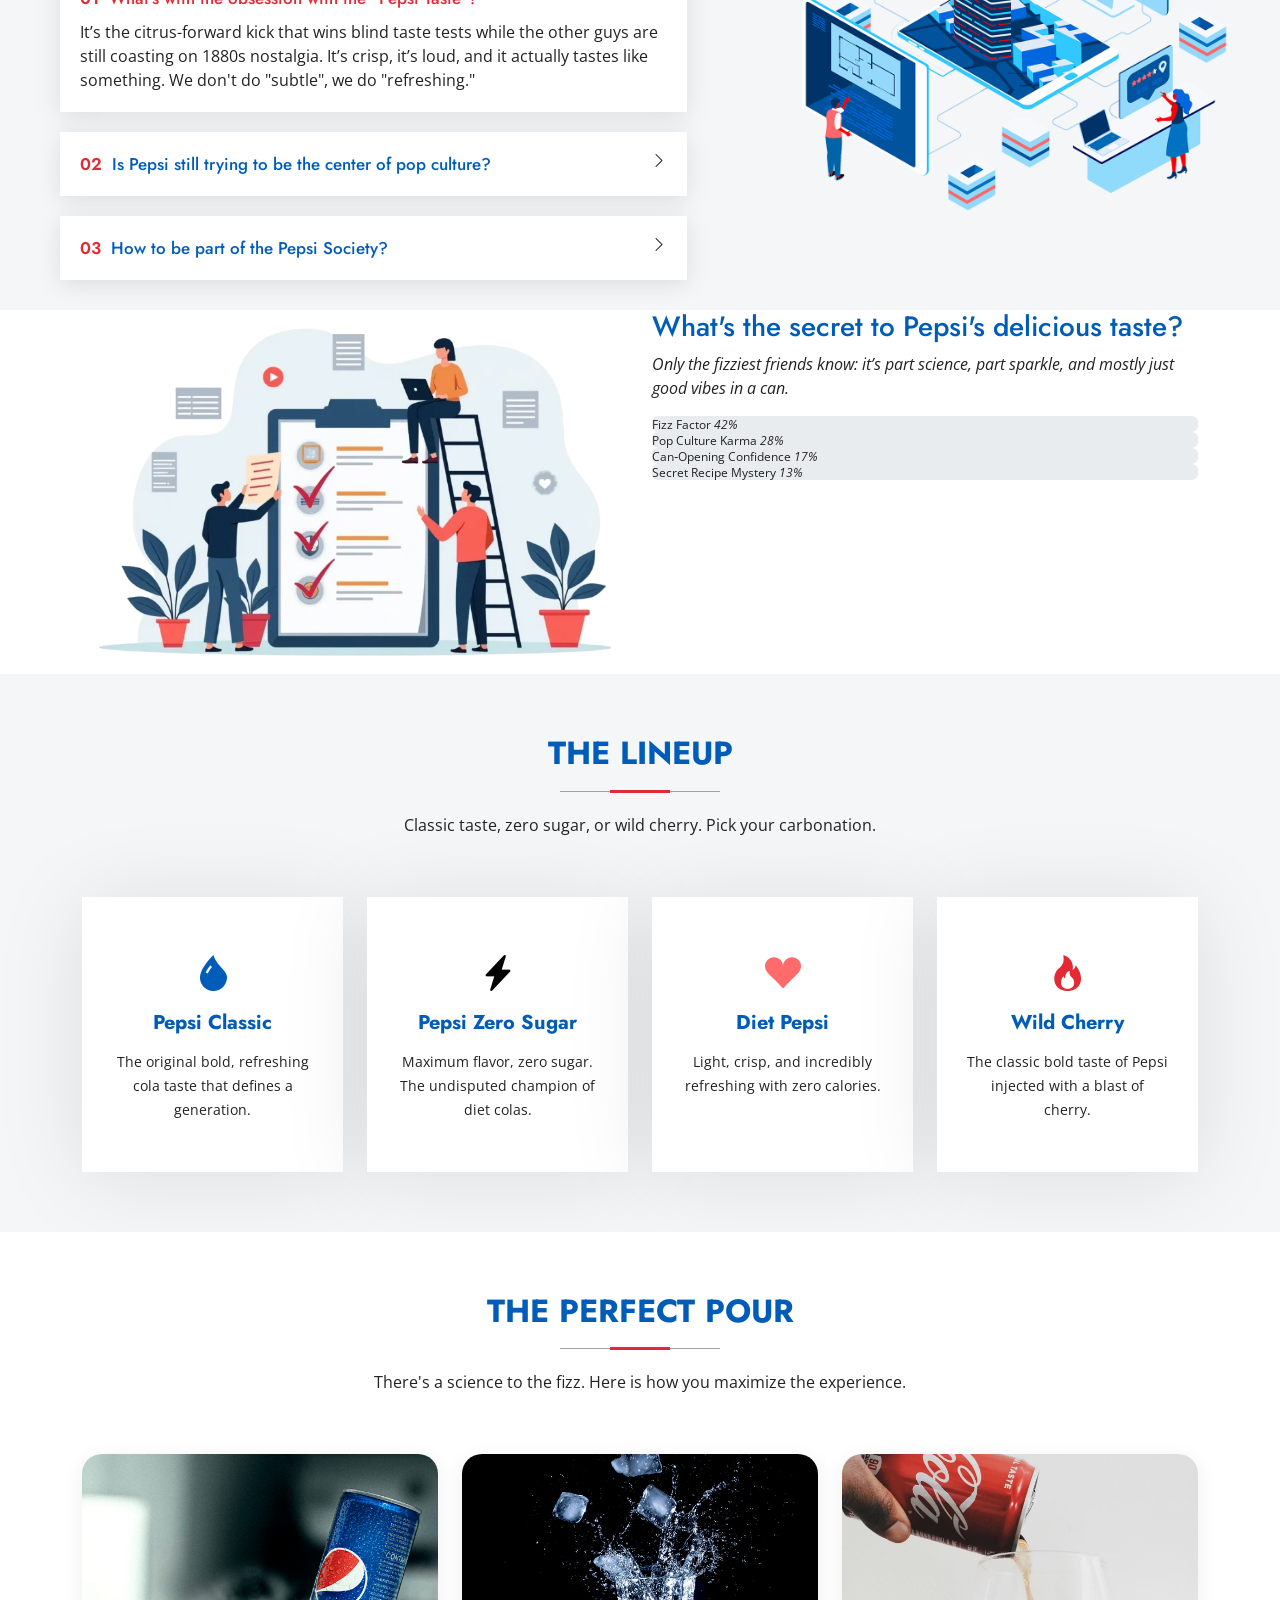
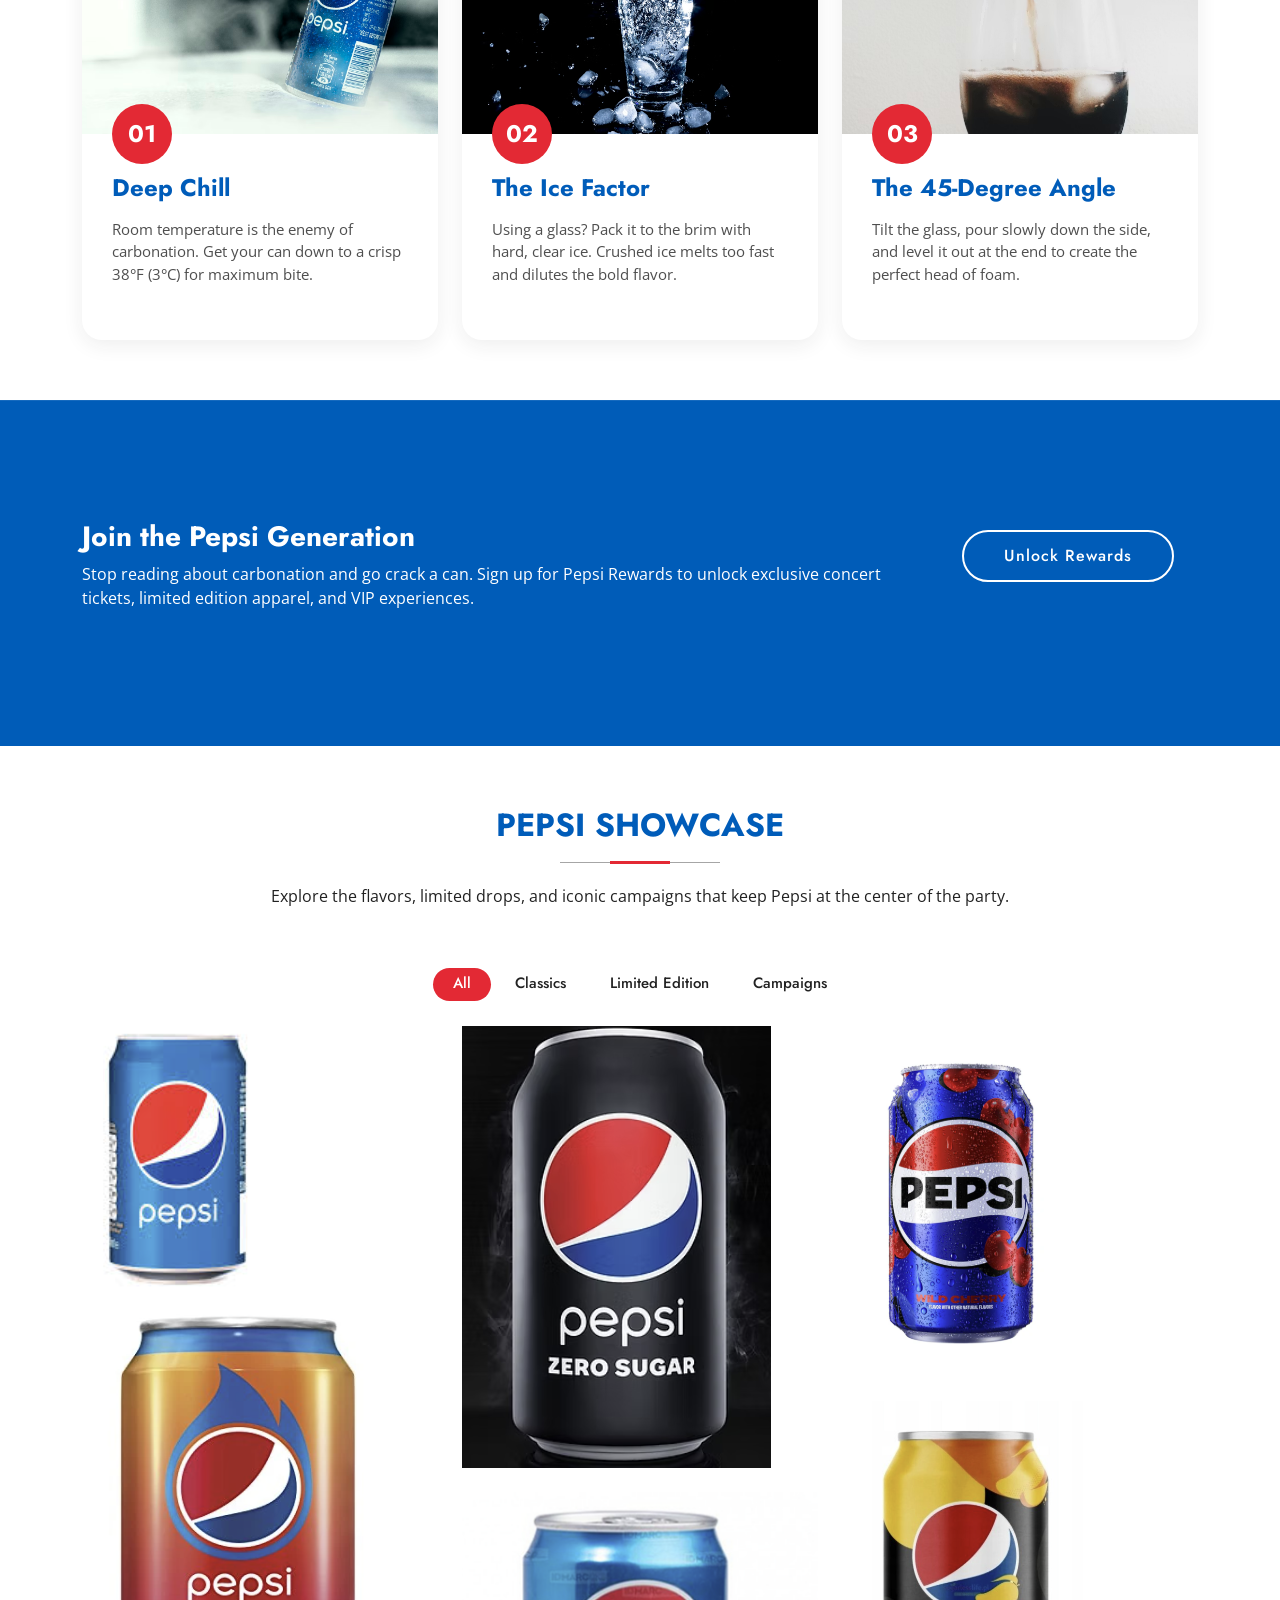
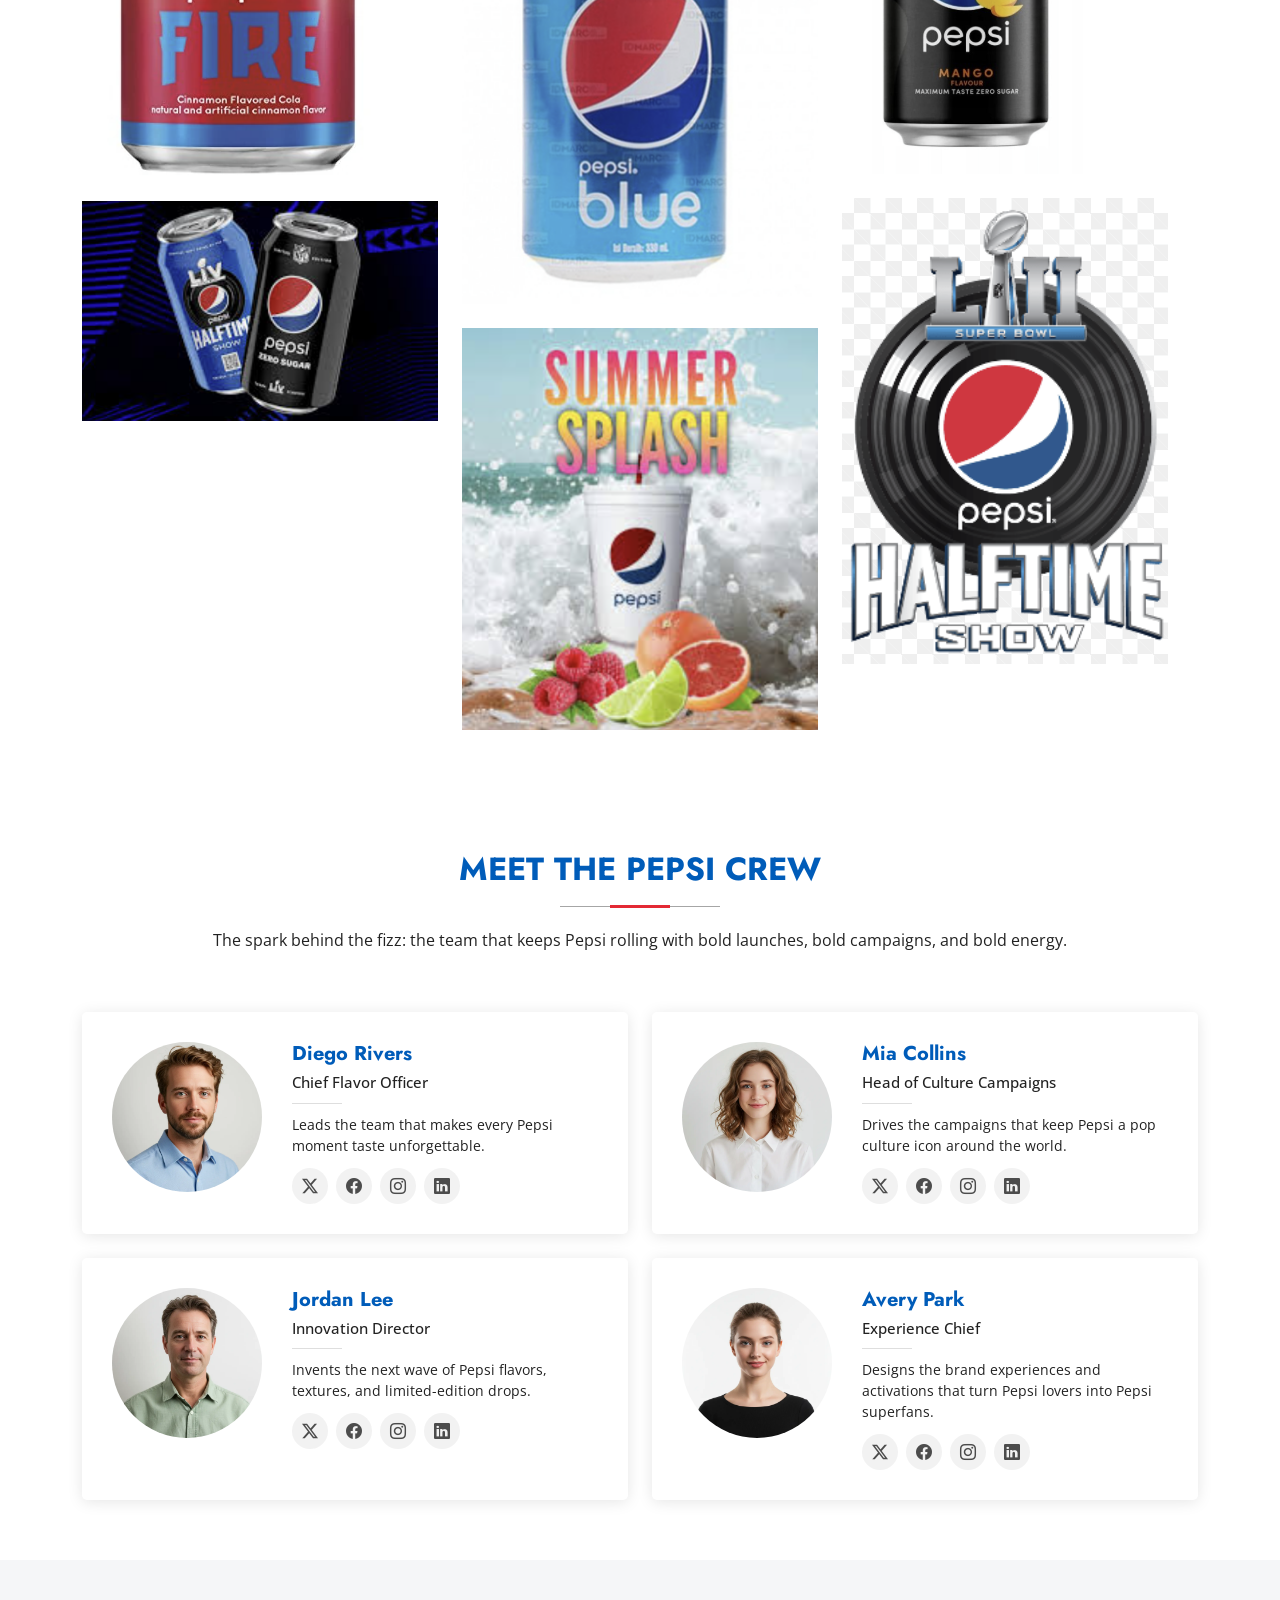
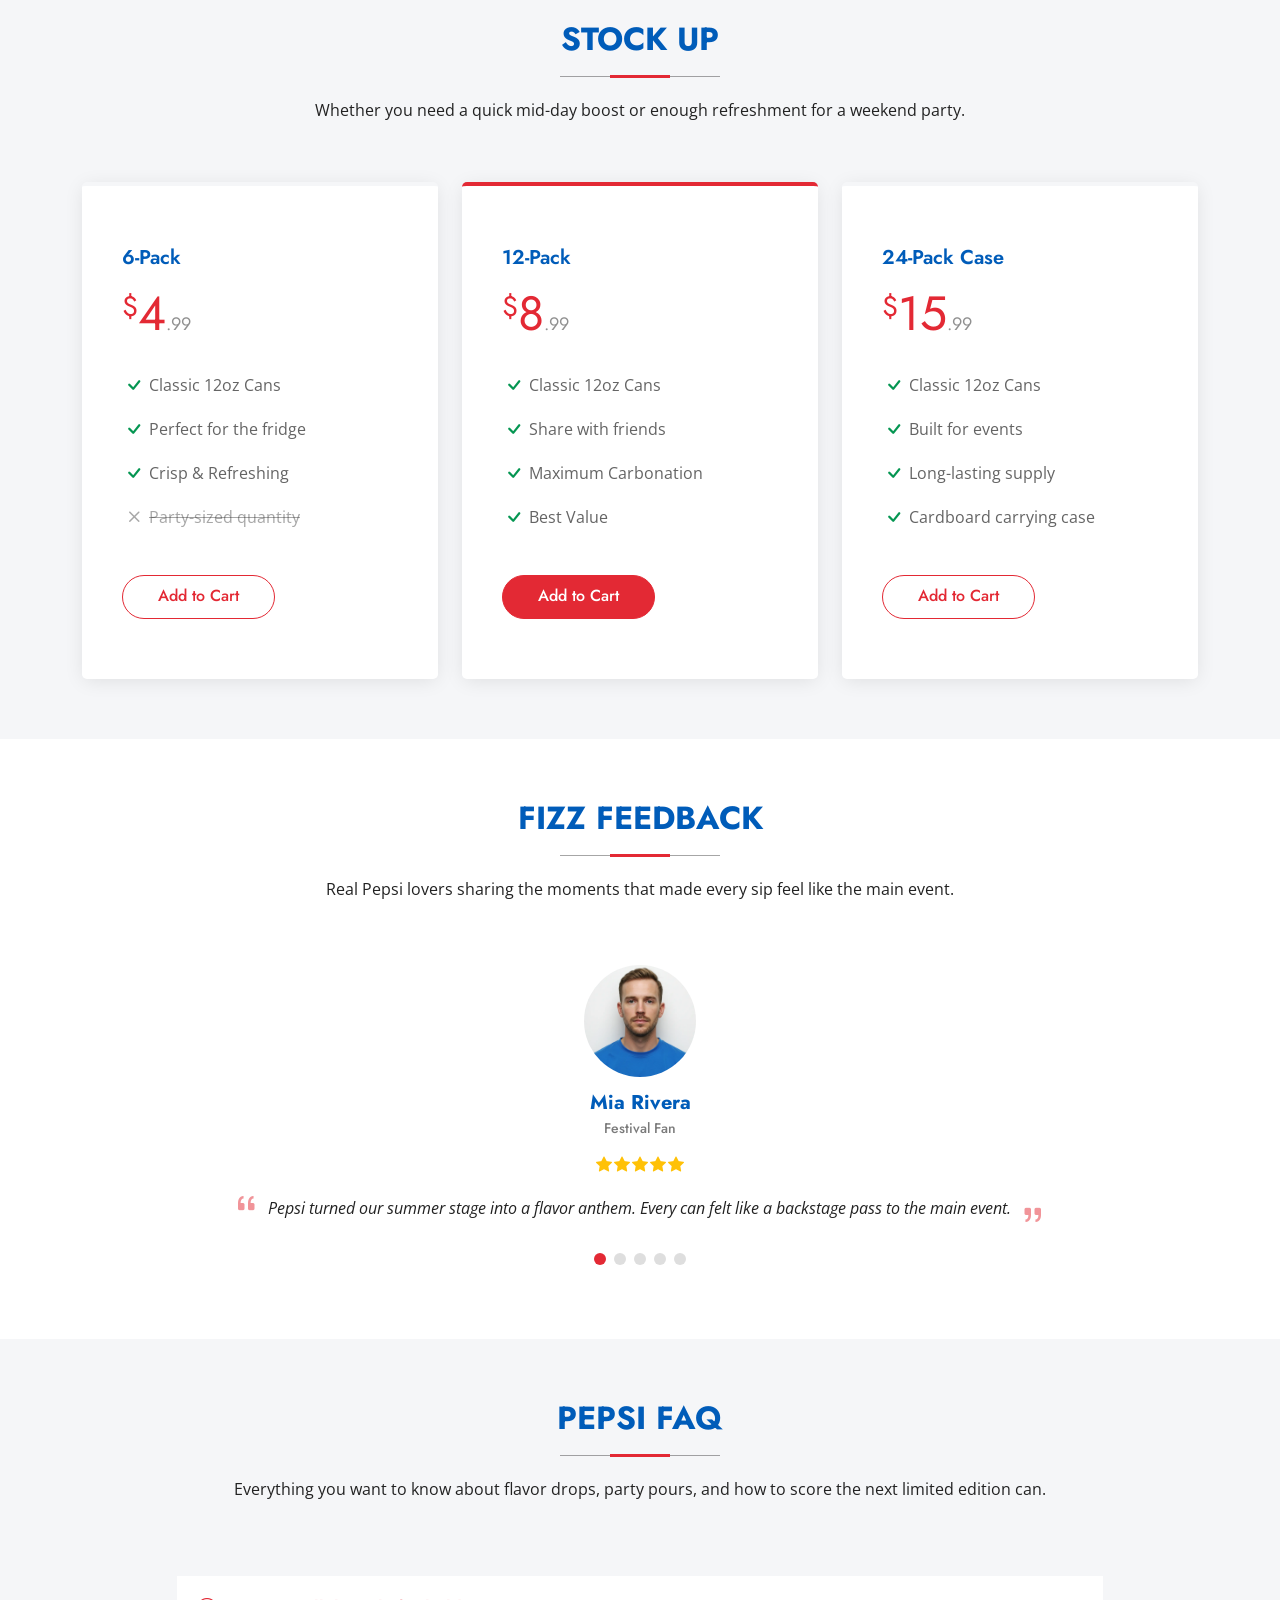
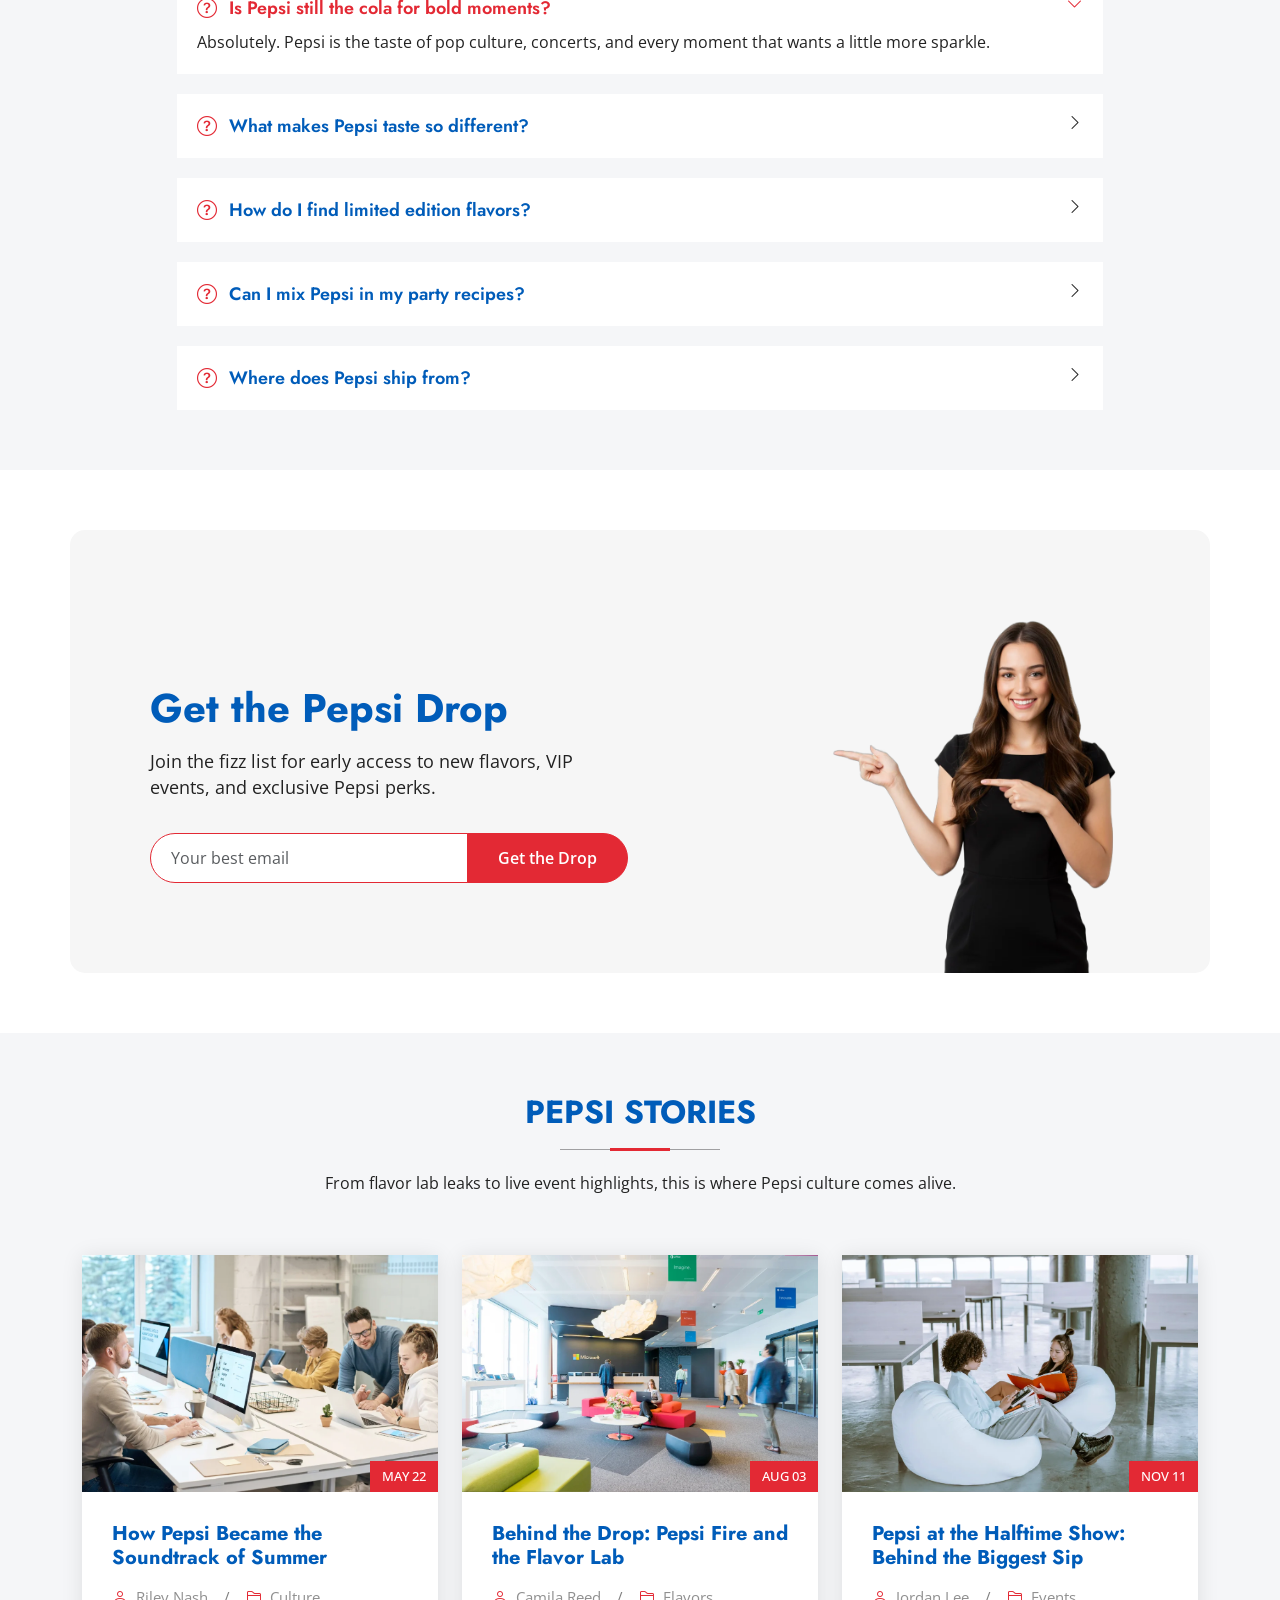
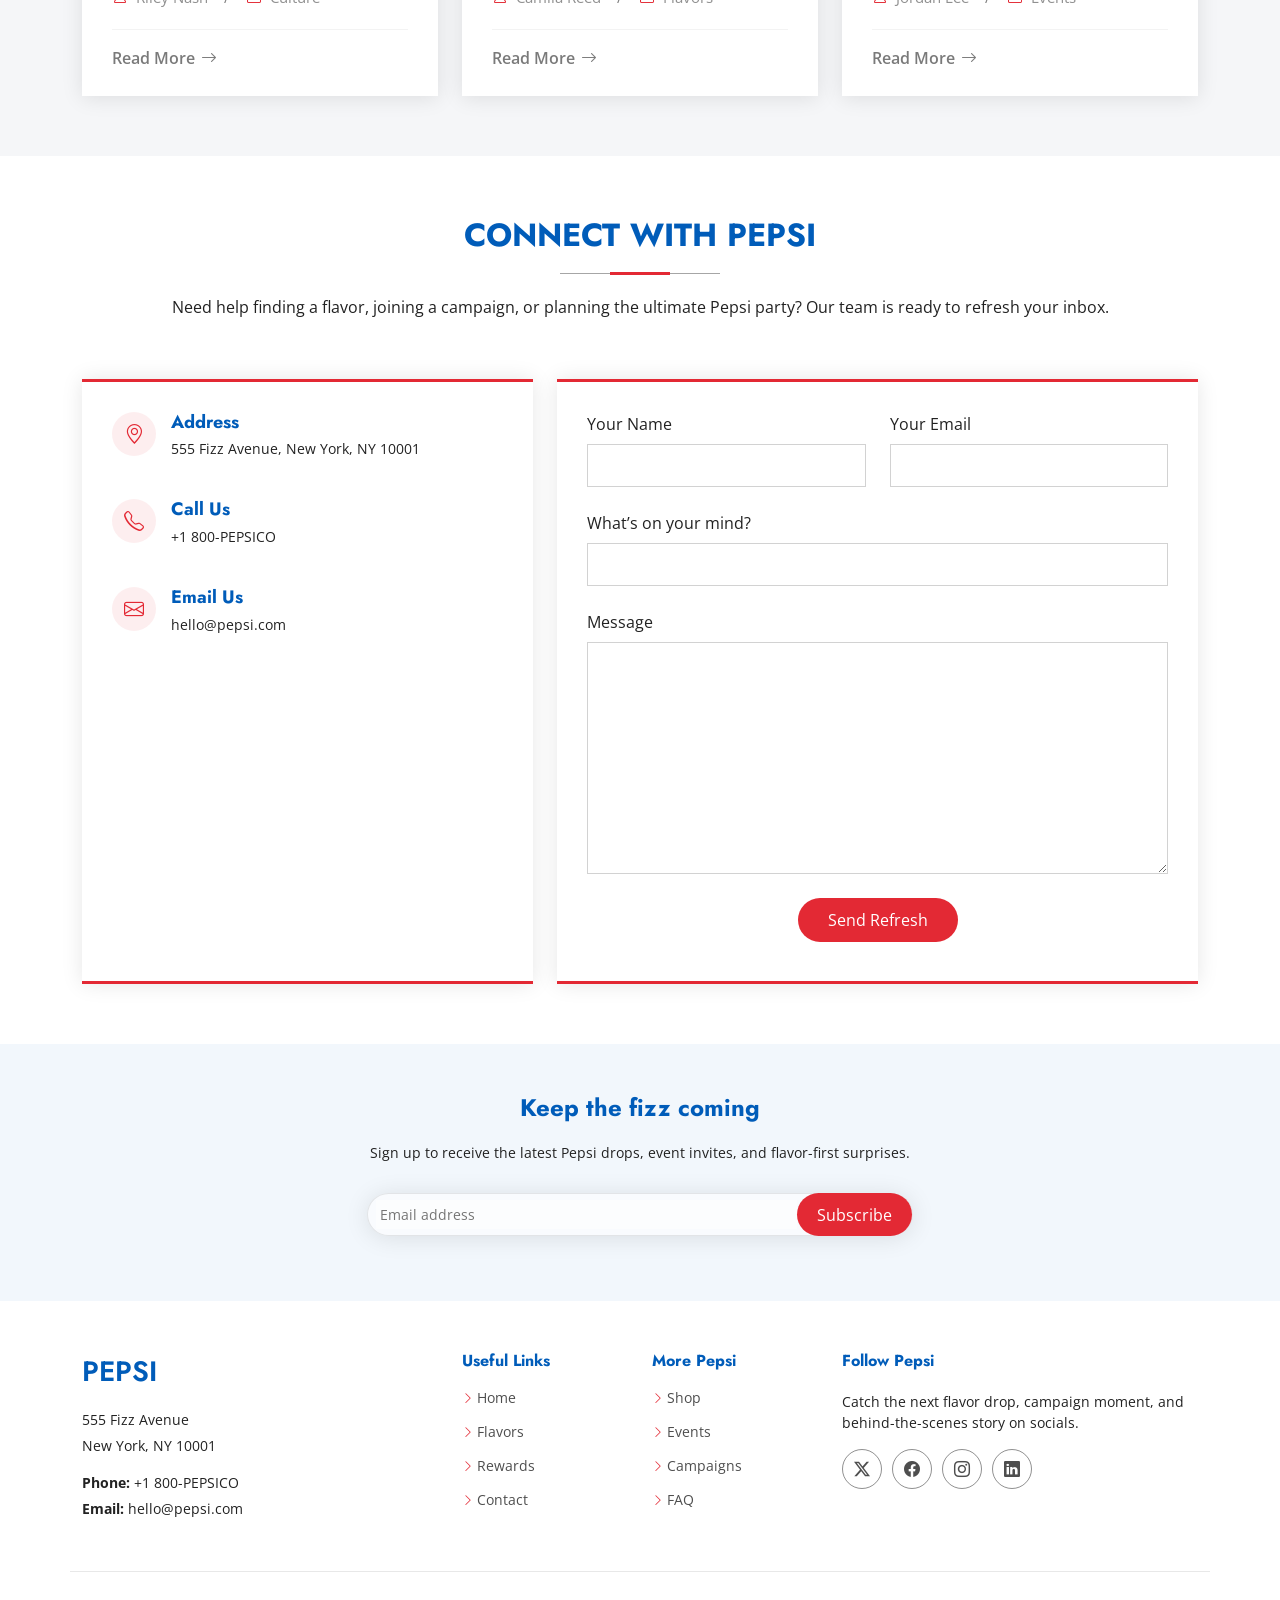
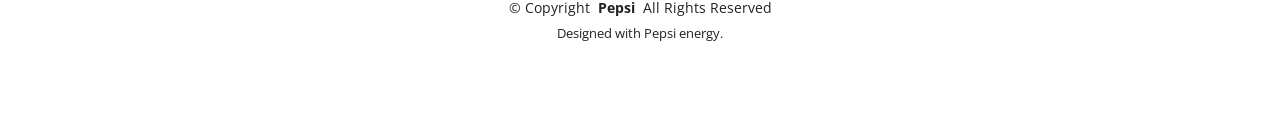
==== commit aba63ee7: "Tugas Pra UTS" ====
--- a/index.html
+++ b/index.html
@@ -236,7 +236,7 @@
               </div><!-- End Faq item-->
 
               <div class="faq-item" data-aos="fade-up" data-aos-delay="400">
-                <h3><span>03</span> How to be part of the Files?</h3>
+                <h3><span>03</span> How to be part of the Pepsi Society?</h3>
                 <div class="faq-content">
                   <p>100110101 01010101 1010101000110 0101010101 192.168.12.232</p>
                 </div>
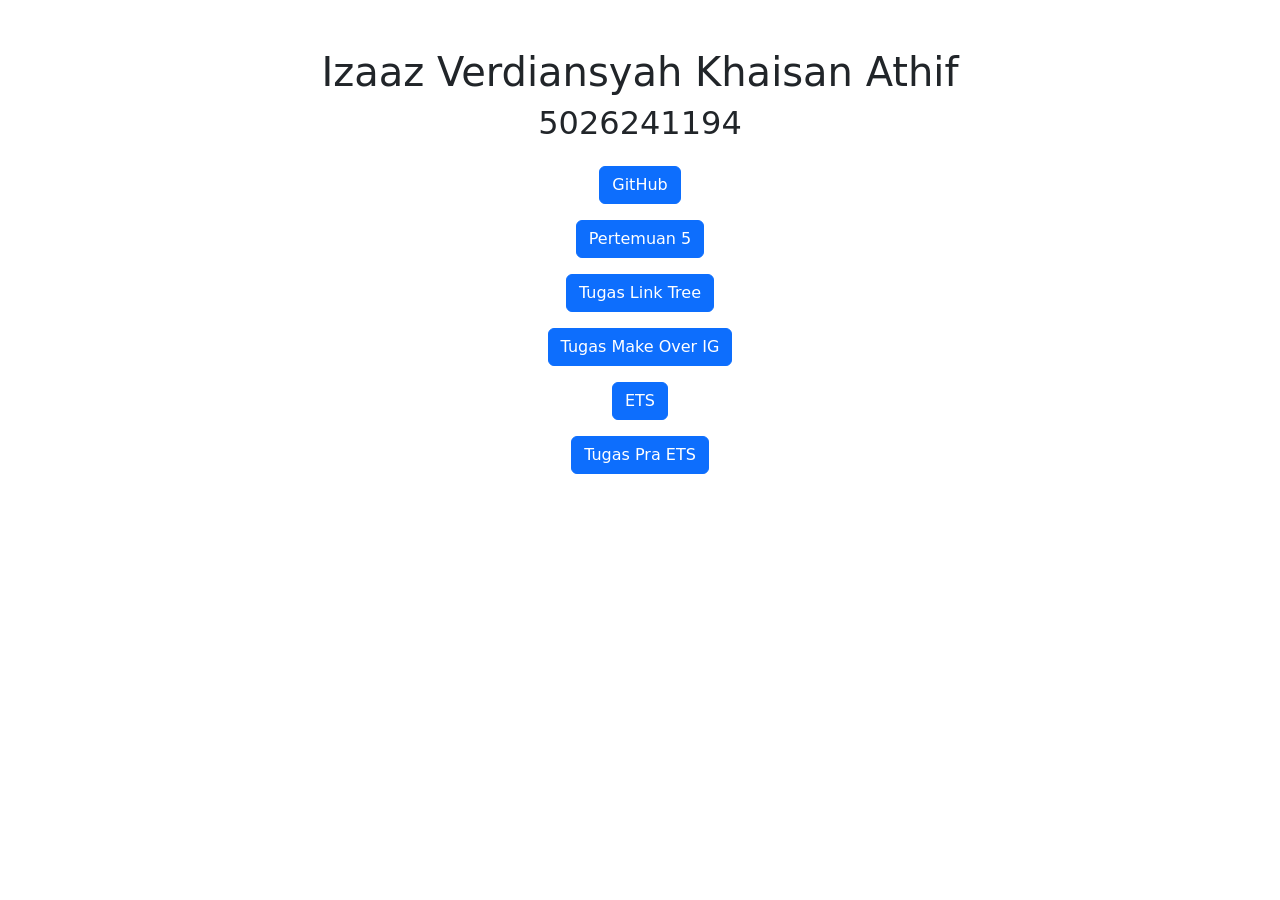
==== commit e0ae1024: "change index back" ====
--- a/index.html
+++ b/index.html
@@ -1,1227 +1,48 @@
-<!DOCTYPE html>
+<!doctype html>
 <html lang="en">
+  <head>
+    <meta charset="UTF-8" />
+    <meta name="viewport" content="width=device-width, initial-scale=1.0" />
+    <title>Izaaz's Links</title>
+    <link
+      href="https://cdn.jsdelivr.net/npm/bootstrap@5.3.3/dist/css/bootstrap.min.css"
+      rel="stylesheet"
+    />
+  </head>
+  <body>
+    <div class="container text-center mt-5">
+      <h1>Izaaz Verdiansyah Khaisan Athif</h1>
+      <h2>5026241194</h2>
 
-<head>
-  <meta charset="utf-8">
-  <meta content="width=device-width, initial-scale=1.0" name="viewport">
-  <title>Totally Legit Pepsi Website for Pepsi</title>
-  <meta name="description" content="">
-  <meta name="keywords" content="">
-
-  <!-- Favicons -->
-  <link href="assets/img/favicon.png" rel="icon">
-  <link href="assets/img/apple-touch-icon.png" rel="apple-touch-icon">
-
-  <!-- Fonts -->
-  <link href="https://fonts.googleapis.com" rel="preconnect">
-  <link href="https://fonts.gstatic.com" rel="preconnect" crossorigin>
-  <link href="https://fonts.googleapis.com/css2?family=Open+Sans:ital,wght@0,300;0,400;0,500;0,600;0,700;0,800;1,300;1,400;1,500;1,600;1,700;1,800&family=Poppins:ital,wght@0,100;0,200;0,300;0,400;0,500;0,600;0,700;0,800;0,900;1,100;1,200;1,300;1,400;1,500;1,600;1,700;1,800;1,900&family=Jost:ital,wght@0,100;0,200;0,300;0,400;0,500;0,600;0,700;0,800;0,900;1,100;1,200;1,300;1,400;1,500;1,600;1,700;1,800;1,900&display=swap" rel="stylesheet">
-
-  <!-- Vendor CSS Files -->
-  <link href="assets/vendor/bootstrap/css/bootstrap.min.css" rel="stylesheet">
-  <link href="assets/vendor/bootstrap-icons/bootstrap-icons.css" rel="stylesheet">
-  <link href="assets/vendor/aos/aos.css" rel="stylesheet">
-  <link href="assets/vendor/glightbox/css/glightbox.min.css" rel="stylesheet">
-  <link href="assets/vendor/swiper/swiper-bundle.min.css" rel="stylesheet">
-
-  <!-- Main CSS File -->
-  <link href="assets/css/main.css" rel="stylesheet">
-
-  <!-- =======================================================
-  * Template Name: Arsha
-  * Template URL: https://bootstrapmade.com/arsha-free-bootstrap-html-template-corporate/
-  * Updated: Feb 22 2025 with Bootstrap v5.3.3
-  * Author: BootstrapMade.com
-  * License: https://bootstrapmade.com/license/
-  ======================================================== -->
-</head>
-
-<body class="index-page">
-
-  <header id="header" class="header d-flex align-items-center fixed-top">
-    <div class="container-fluid container-xl position-relative d-flex align-items-center">
-
-      <a href="index.html" class="logo d-flex align-items-center me-auto">
-        <!-- Uncomment the line below if you also wish to use an image logo -->
-        <!-- <img src="assets/img/logo.webp" alt=""> -->
-        <h1 class="sitename">Pepsi</h1>
-      </a>
-
-      <nav id="navmenu" class="navmenu">
-        <ul>
-          <li><a href="#hero" class="active">Home</a></li>
-          <li><a href="#about">About</a></li>
-          <li><a href="#The Lineup">The Lineup</a></li>
-          <li><a href="#Pepsi Showcase">Pepsi Showcase</a></li>
-          <li><a href="#Pepsi Crew">Pepsi Crew</a></li>
-          <li><a href="#Stock Up">Stock Up</a></li>
-          <li><a href="blog.html">Blog</a></li>
-          <li class="dropdown"><a href="#"><span>Dropdown</span> <i class="bi bi-chevron-down toggle-dropdown"></i></a>
-            <ul>
-              <li><a href="#">Dropdown 1</a></li>
-              <li class="dropdown"><a href="#"><span>Deep Dropdown</span> <i class="bi bi-chevron-down toggle-dropdown"></i></a>
-                <ul>
-                  <li><a href="#">Deep Dropdown 1</a></li>
-                  <li><a href="#">Deep Dropdown 2</a></li>
-                  <li><a href="#">Deep Dropdown 3</a></li>
-                  <li><a href="#">Deep Dropdown 4</a></li>
-                  <li><a href="#">Deep Dropdown 5</a></li>
-                </ul>
-              </li>
-              <li><a href="#">Dropdown 2</a></li>
-              <li><a href="#">Dropdown 3</a></li>
-              <li><a href="#">Dropdown 4</a></li>
-            </ul>
-          </li>
-          <li><a href="#contact">Contact</a></li>
-        </ul>
-        <i class="mobile-nav-toggle d-xl-none bi bi-list"></i>
-      </nav>
-
-      <a class="btn-getstarted" href="#about">Get Started</a>
-
-    </div>
-  </header>
-
-  <main class="main">
-
-    <!-- Hero Section -->
-    <section id="hero" class="hero section dark-background">
-
-      <div class="container">
-        <div class="row gy-4">
-          <div class="col-lg-6 order-2 order-lg-1 d-flex flex-column justify-content-center" data-aos="zoom-out">
-            <h1>That's What I Like!</h1>
-            <p>Fizz with an Attitude. Taste of a Generation.</p>
-            <div class="d-flex">
-              <a href="#about" class="btn-get-started">Get Started</a>
-<a href="https://youtu.be/pPHI2zNf_ww" class="glightbox btn-watch-video d-flex align-items-center"><i class="bi bi-play-circle"></i><span>Watch Our Latest Video</span></a>            </div>
-          </div>
-          <div class="col-lg-6 order-1 order-lg-2 hero-img position-relative text-center" data-aos="zoom-out" data-aos-delay="200">
-
-  <!-- The bobbing logo -->
-  <img src="assets\img\pepsi_logo.jpg" class="img-fluid animated position-absolute start-50 translate-middle-x" style="width: 40%; top: -15%; z-index: 1;" alt="Pepsi Logo">
-  
-  <!-- The stationary glass of ice -->
-  <img src="assets\img\Ice_cubes.webp" class="img-fluid position-relative" style=" top: 25%; z-index: 2;" alt="Ice Cold Pepsi">
-</div>
-        </div>
-      </div>
-
-    </section><!-- /Hero Section -->
-
-    <!-- Clients Section -->
-    <section id="clients" class="clients section light-background">
-
-      <div class="container" data-aos="zoom-in">
-
-        <div class="swiper init-swiper">
-          <script type="application/json" class="swiper-config">
-            {
-              "loop": true,
-              "speed": 600,
-              "autoplay": {
-                "delay": 5000
-              },
-              "slidesPerView": "auto",
-              "pagination": {
-                "el": ".swiper-pagination",
-                "type": "bullets",
-                "clickable": true
-              },
-              "breakpoints": {
-                "320": {
-                  "slidesPerView": 2,
-                  "spaceBetween": 40
-                },
-                "480": {
-                  "slidesPerView": 3,
-                  "spaceBetween": 60
-                },
-                "640": {
-                  "slidesPerView": 4,
-                  "spaceBetween": 80
-                },
-                "992": {
-                  "slidesPerView": 5,
-                  "spaceBetween": 120
-                },
-                "1200": {
-                  "slidesPerView": 6,
-                  "spaceBetween": 120
-                }
-              }
-            }
-          </script>
-          <div class="swiper-wrapper align-items-center">
-            <div class="swiper-slide"><img src="assets\img\clients\Cheetos.png" class="img-fluid" alt=""></div>
-            <div class="swiper-slide"><img src="assets\img\clients\Doritos.png" class="img-fluid" alt=""></div>
-            <div class="swiper-slide"><img src="assets\img\clients\Mountain Dew.png" class="img-fluid" alt=""></div>
-            <div class="swiper-slide"><img src="assets\img\clients\Quaker.png" class="img-fluid" alt=""></div>
-            <div class="swiper-slide"><img src="assets\img\clients\Tostitos.png" class="img-fluid" alt=""></div>
-            <div class="swiper-slide"><img src="assets\img\clients\Tropicana.png" class="img-fluid" alt=""></div>
-          </div>
-        </div>
-
-      </div>
-
-    </section><!-- /Clients Section -->
-
-    <!-- About Section -->
-    <section id="about" class="about section">
-
-      <!-- Section Title -->
-      <div class="container section-title" data-aos="fade-up">
-        <h2>About Us</h2>
-      </div><!-- End Section Title -->
-
-      <div class="container">
-
-        <div class="row gy-4">
-
-          <div class="col-lg-6 content" data-aos="fade-up" data-aos-delay="100">
-            <p>
-              For over a century, Pepsi has been the pulse of pop culture. What began as a simple pharmacy recipe in 1893 has transformed into a global icon of unapologetic enjoyment, designed for those who live life out loud and never settle for the ordinary.
-            </p>
-            <ul>
-              <li><i class="bi bi-check2-circle"></i> <span>The signature crisp taste that has defined generations of thrill-seekers.</span></li>
-              <li><i class="bi bi-check2-circle"></i> <span>Spanning over 200 countries to bring a moment of refreshment to every corner of the earth.</span></li>
-              <li><i class="bi bi-check2-circle"></i> <span>Constantly evolving our craft to meet the next generation of flavors and experiences.</span></li>
-            </ul>
-          </div>
-
-          <div class="col-lg-6" data-aos="fade-up" data-aos-delay="200">
-            <p>Our mission is to create more smiles with every sip. Through PepsiCo Positive (pep+), we are fundamentally changing how we do business—investing in regenerative agriculture, reducing plastic waste, and championing diversity. We aren't just making beverages; we’re bottling the spirit of the "now" and ensuring a more sustainable "later."</p>
-            <a href="#" class="read-more"><span>Read More</span><i class="bi bi-arrow-right"></i></a>
-          </div>
-
-        </div>
-
-      </div>
-
-    </section><!-- /About Section -->
-
-    <!-- Why Us Section -->
-    <section id="why-us" class="section why-us light-background" data-builder="section">
-
-      <div class="container-fluid">
-
-        <div class="row gy-4 align-items-center">
-
-          <div class="col-lg-7 d-flex flex-column justify-content-center order-2 order-lg-1">
-
-            <div class="content px-xl-5" data-aos="fade-up" data-aos-delay="100">
-              <h3><span>Thirsty for a Personality?</span><strong> Look No Further!</strong></h3>
-              <p>
-                Most drinks are just flavored water. We’re a cultural reset in a can. If you’re looking for "polite" or "mild," you’ve wandered into the wrong corner of the internet. We’re here for the bold choices and the "now."
-              </p>
-            </div>
-
-            <div class="faq-container px-xl-5" data-aos="fade-up" data-aos-delay="200">
-
-              <div class="faq-item faq-active" data-aos="fade-up" data-aos-delay="200">
-                <h3><span>01</span> What’s with the obsession with the "Pepsi Taste"?</h3>
-                <div class="faq-content">
-                  <p>It’s the citrus-forward kick that wins blind taste tests while the other guys are still coasting on 1880s nostalgia. It’s crisp, it’s loud, and it actually tastes like something. We don't do "subtle", we do "refreshing."</p>
-                </div>
-                <i class="faq-toggle bi bi-chevron-right"></i>
-              </div><!-- End Faq item-->
-
-              <div class="faq-item" data-aos="fade-up" data-aos-delay="300">
-                <h3><span>02</span> Is Pepsi still trying to be the center of pop culture?</h3>
-                <div class="faq-content">
-                  <p>Always! We’re committed to staying at the forefront of pop culture and creating experiences that resonate with our audience.</p>
-                </div>
-                <i class="faq-toggle bi bi-chevron-right"></i>
-              </div><!-- End Faq item-->
-
-              <div class="faq-item" data-aos="fade-up" data-aos-delay="400">
-                <h3><span>03</span> How to be part of the Pepsi Society?</h3>
-                <div class="faq-content">
-                  <p>100110101 01010101 1010101000110 0101010101 192.168.12.232</p>
-                </div>
-                <i class="faq-toggle bi bi-chevron-right"></i>
-              </div><!-- End Faq item-->
-
-            </div>
-
-          </div>
-
-          <div class="col-lg-5 order-0 order-lg-2 why-us-img" data-aos="zoom-in" data-aos-delay="100">
-            <img src="assets/img/why-us.png" class="img-fluid" alt="">
-          </div>
-        </div>
-
-      </div>
-
-    </section><!-- /Why Us Section -->
-
-      <div class="container" data-aos="fade-up" data-aos-delay="100">
-
-        <div class="row">
-
-          <div class="col-lg-6 d-flex align-items-center">
-            <img src="assets/img/illustration/illustration-10.webp" class="img-fluid" alt="">
-          </div>
-
-          <div class="col-lg-6 pt-4 pt-lg-0 content">
-
-            <h3>What's the secret to Pepsi's delicious taste?</h3>
-            <p class="fst-italic">
-              Only the fizziest friends know: it’s part science, part sparkle, and mostly just good vibes in a can.
-            </p>
-
-            <div class="skills-content skills-animation">
-
-              <div class="progress">
-                <span class="skill"><span>Fizz Factor</span> <i class="val">42%</i></span>
-                <div class="progress-bar-wrap">
-                  <div class="progress-bar" role="progressbar" aria-valuenow="42" aria-valuemin="0" aria-valuemax="100"></div>
-                </div>
-              </div><!-- End Skills Item -->
-
-              <div class="progress">
-                <span class="skill"><span>Pop Culture Karma</span> <i class="val">28%</i></span>
-                <div class="progress-bar-wrap">
-                  <div class="progress-bar" role="progressbar" aria-valuenow="28" aria-valuemin="0" aria-valuemax="100"></div>
-                </div>
-              </div><!-- End Skills Item -->
-
-              <div class="progress">
-                <span class="skill"><span>Can‑Opening Confidence</span> <i class="val">17%</i></span>
-                <div class="progress-bar-wrap">
-                  <div class="progress-bar" role="progressbar" aria-valuenow="17" aria-valuemin="0" aria-valuemax="100"></div>
-                </div>
-              </div><!-- End Skills Item -->
-
-              <div class="progress">
-                <span class="skill"><span>Secret Recipe Mystery</span> <i class="val">13%</i></span>
-                <div class="progress-bar-wrap">
-                  <div class="progress-bar" role="progressbar" aria-valuenow="13" aria-valuemin="0" aria-valuemax="100"></div>
-                </div>
-              </div><!-- End Skills Item -->
-
-            </div>
-
-          </div>
-        </div>
-
-      </div>
-
-    </section><!-- /Skills Section -->
-
-    <!-- Services Section -->
-    <section id="services" class="services section light-background">
-
-      <div class="container section-title" data-aos="fade-up">
-        <h2>The Lineup</h2>
-        <p>Classic taste, zero sugar, or wild cherry. Pick your carbonation.</p>
-      </div>
-
-      <div class="container">
-        <div class="row gy-4">
-
-          <div class="col-xl-3 col-md-6 d-flex" data-aos="fade-up" data-aos-delay="100">
-            <div class="service-item position-relative text-center">
-              <!-- Replace the icon with a can image later -->
-              <div class="icon"><i class="bi bi-droplet-fill icon" style="color: var(--heading-color);"></i></div>
-              <h4><a href="" class="stretched-link">Pepsi Classic</a></h4>
-              <p>The original bold, refreshing cola taste that defines a generation.</p>
-            </div>
-          </div>
-
-          <div class="col-xl-3 col-md-6 d-flex" data-aos="fade-up" data-aos-delay="200">
-            <div class="service-item position-relative text-center">
-              <div class="icon"><i class="bi bi-lightning-charge-fill icon" style="color: #000;"></i></div>
-              <h4><a href="" class="stretched-link">Pepsi Zero Sugar</a></h4>
-              <p>Maximum flavor, zero sugar. The undisputed champion of diet colas.</p>
-            </div>
-          </div>
-
-          <div class="col-xl-3 col-md-6 d-flex" data-aos="fade-up" data-aos-delay="300">
-            <div class="service-item position-relative text-center">
-              <div class="icon"><i class="bi bi-suit-heart-fill icon" style="color: #ff6b6b;"></i></div>
-              <h4><a href="" class="stretched-link">Diet Pepsi</a></h4>
-              <p>Light, crisp, and incredibly refreshing with zero calories.</p>
-            </div>
-          </div>
-
-          <div class="col-xl-3 col-md-6 d-flex" data-aos="fade-up" data-aos-delay="400">
-            <div class="service-item position-relative text-center">
-              <div class="icon"><i class="bi bi-fire icon" style="color: var(--accent-color);"></i></div>
-              <h4><a href="" class="stretched-link">Wild Cherry</a></h4>
-              <p>The classic bold taste of Pepsi injected with a blast of cherry.</p>
-            </div>
-          </div>
-
-        </div>
-      </div>
-    </section>
-
-        </div>
-
-      </div>
-
-    <section id="work-process" class="work-process section">
-
-      <div class="container section-title" data-aos="fade-up">
-        <h2>The Perfect Pour</h2>
-        <p>There's a science to the fizz. Here is how you maximize the experience.</p>
-      </div>
-
-      <div class="container" data-aos="fade-up" data-aos-delay="100">
-        <div class="row gy-5">
-
-          <div class="col-lg-4" data-aos="fade-up" data-aos-delay="200">
-            <div class="steps-item">
-              <div class="steps-image">
-                <!-- Drop a pic of a fridge or cooler here -->
-                <img src="assets\img\steps\Pepsi_Step_1.avif" alt="Chill it" class="img-fluid" loading="lazy">
-              </div>
-              <div class="steps-content">
-                <div class="steps-number">01</div>
-                <h3>Deep Chill</h3>
-                <p>Room temperature is the enemy of carbonation. Get your can down to a crisp 38°F (3°C) for maximum bite.</p>
-              </div>
-            </div>
-          </div>
-
-          <div class="col-lg-4" data-aos="fade-up" data-aos-delay="300">
-            <div class="steps-item">
-              <div class="steps-image">
-                <!-- Drop a pic of ice cubes here -->
-                <img src="assets\img\steps\Pepsi_step_2.avif" alt="Ice it" class="img-fluid" loading="lazy">
-              </div>
-              <div class="steps-content">
-                <div class="steps-number">02</div>
-                <h3>The Ice Factor</h3>
-                <p>Using a glass? Pack it to the brim with hard, clear ice. Crushed ice melts too fast and dilutes the bold flavor.</p>
-              </div>
-            </div>
-          </div>
-
-          <div class="col-lg-4" data-aos="fade-up" data-aos-delay="400">
-            <div class="steps-item">
-              <div class="steps-image">
-                <!-- Drop a pic of a pouring action here -->
-                <img src="assets\img\steps\Pepsi_Step_3.avif" alt="Pour it" class="img-fluid" loading="lazy">
-              </div>
-              <div class="steps-content">
-                <div class="steps-number">03</div>
-                <h3>The 45-Degree Angle</h3>
-                <p>Tilt the glass, pour slowly down the side, and level it out at the end to create the perfect head of foam.</p>
-              </div>
-            </div>
-          </div>
-
-        </div>
-      </div>
-    </section>
-
-    <section id="call-to-action" class="call-to-action section dark-background">
-
-      <!-- You need a loud background image here. A concert crowd or a massive splash works best. -->
-      <img src="assets\img\bg\Pepsi_Party.avif" alt="Pepsi Crowd">
-
-      <div class="container">
-
-        <div class="row" data-aos="zoom-in" data-aos-delay="100">
-          <div class="col-xl-9 text-center text-xl-start">
-            <h3>Join the Pepsi Generation</h3>
-            <p>Stop reading about carbonation and go crack a can. Sign up for Pepsi Rewards to unlock exclusive concert tickets, limited edition apparel, and VIP experiences.</p>
-          </div>
-          <div class="col-xl-3 cta-btn-container text-center">
-            <a class="cta-btn align-middle" href="#">Unlock Rewards</a>
-          </div>
-        </div>
-
-      </div>
-
-    </section>
-
-    <!-- Portfolio Section -->
-    <section id="portfolio" class="portfolio section">
-
-      <!-- Section Title -->
-      <div class="container section-title" data-aos="fade-up">
-        <h2>Pepsi Showcase</h2>
-        <p>Explore the flavors, limited drops, and iconic campaigns that keep Pepsi at the center of the party.</p>
-      </div><!-- End Section Title -->
-
-      <div class="container">
-
-        <div class="isotope-layout" data-default-filter="*" data-layout="masonry" data-sort="original-order">
-
-          <ul class="portfolio-filters isotope-filters" data-aos="fade-up" data-aos-delay="100">
-            <li data-filter="*" class="filter-active">All</li>
-            <li data-filter=".filter-classic">Classics</li>
-            <li data-filter=".filter-limited">Limited Edition</li>
-            <li data-filter=".filter-campaign">Campaigns</li>
-          </ul><!-- End Portfolio Filters -->
-
-          <div class="row gy-4 isotope-container" data-aos="fade-up" data-aos-delay="200">
-
-            <div class="col-lg-4 col-md-6 portfolio-item isotope-item filter-classic">
-              <img src="assets\img\portfolio\Pepsi_Classic.png" class="img-fluid" alt="Pepsi Classic">
-              <div class="portfolio-info">
-                <h4>Pepsi Classic</h4>
-                <p>The timeless cola that started it all.</p>
-                <a href="assets\img\portfolio\Pepsi_Classic.png" title="Pepsi Classic" data-gallery="portfolio-gallery-classic" class="glightbox preview-link"><i class="bi bi-zoom-in"></i></a>
-                <a href="portfolio-details.html" title="More Details" class="details-link"><i class="bi bi-link-45deg"></i></a>
-              </div>
-            </div><!-- End Portfolio Item -->
-
-            <div class="col-lg-4 col-md-6 portfolio-item isotope-item filter-classic">
-              <img src="assets\img\portfolio\Pepsi_Zero.png" class="img-fluid" alt="Pepsi Zero Sugar">
-              <div class="portfolio-info">
-                <h4>Pepsi Zero Sugar</h4>
-                <p>Maximum bold taste with zero sugar.</p>
-                <a href="assets\img\portfolio\Pepsi_Zero.png" title="Pepsi Zero Sugar" data-gallery="portfolio-gallery-classic" class="glightbox preview-link"><i class="bi bi-zoom-in"></i></a>
-                <a href="portfolio-details.html" title="More Details" class="details-link"><i class="bi bi-link-45deg"></i></a>
-              </div>
-            </div><!-- End Portfolio Item -->
-
-            <div class="col-lg-4 col-md-6 portfolio-item isotope-item filter-classic">
-              <img src="assets\img\portfolio\Pepsi_Wild_Cherry.png" class="img-fluid" alt="Wild Cherry Pepsi">
-              <div class="portfolio-info">
-                <h4>Wild Cherry</h4>
-                <p>Cherry cola with a bold, berry-fueled kick.</p>
-                <a href="assets\img\portfolio\Pepsi_Wild_Cherry.png" title="Wild Cherry" data-gallery="portfolio-gallery-classic" class="glightbox preview-link"><i class="bi bi-zoom-in"></i></a>
-                <a href="portfolio-details.html" title="More Details" class="details-link"><i class="bi bi-link-45deg"></i></a>
-              </div>
-            </div><!-- End Portfolio Item -->
-
-            <div class="col-lg-4 col-md-6 portfolio-item isotope-item filter-limited">
-              <img src="assets\img\portfolio\Pepsi_Fire.png" class="img-fluid" alt="Pepsi Fire">
-              <div class="portfolio-info">
-                <h4>Pepsi Fire</h4>
-                <p>Spicy cinnamon cola for the boldest taste seekers.</p>
-                <a href="assets\img\portfolio\Pepsi_Fire.png" title="Pepsi Fire" data-gallery="portfolio-gallery-limited" class="glightbox preview-link"><i class="bi bi-zoom-in"></i></a>
-                <a href="portfolio-details.html" title="More Details" class="details-link"><i class="bi bi-link-45deg"></i></a>
-              </div>
-            </div><!-- End Portfolio Item -->
-
-            <div class="col-lg-4 col-md-6 portfolio-item isotope-item filter-limited">
-              <img src="assets\img\portfolio\Pepsi_Mango.png" class="img-fluid" alt="Pepsi Mango">
-              <div class="portfolio-info">
-                <h4>Pepsi Mango</h4>
-                <p>Tropical fruit meets classic Pepsi fizz.</p>
-                <a href="assets\img\portfolio\Pepsi_Mango.png" title="Pepsi Mango" data-gallery="portfolio-gallery-limited" class="glightbox preview-link"><i class="bi bi-zoom-in"></i></a>
-                <a href="portfolio-details.html" title="More Details" class="details-link"><i class="bi bi-link-45deg"></i></a>
-              </div>
-            </div><!-- End Portfolio Item -->
-
-            <div class="col-lg-4 col-md-6 portfolio-item isotope-item filter-limited">
-              <img src="assets\img\portfolio\Pepsi_Blue.png" class="img-fluid" alt="Pepsi Blue">
-              <div class="portfolio-info">
-                <h4>Pepsi Blue</h4>
-                <p>A nostalgic splash of blue cola from the archives.</p>
-                <a href="assets\img\portfolio\Pepsi_Blue.png" title="Pepsi Blue" data-gallery="portfolio-gallery-limited" class="glightbox preview-link"><i class="bi bi-zoom-in"></i></a>
-                <a href="portfolio-details.html" title="More Details" class="details-link"><i class="bi bi-link-45deg"></i></a>
-              </div>
-            </div><!-- End Portfolio Item -->
-
-            <div class="col-lg-4 col-md-6 portfolio-item isotope-item filter-campaign">
-              <img src="assets\img\portfolio\Pepsi_Music.png" class="img-fluid" alt="Live For Now Campaign">
-              <div class="portfolio-info">
-                <h4>Live For Now</h4>
-                <p>Pepsi's soundtrack-driven campaign for life in the moment.</p>
-                <a href="assets\img\portfolio\Pepsi_Music.png" title="Live For Now" data-gallery="portfolio-gallery-campaign" class="glightbox preview-link"><i class="bi bi-zoom-in"></i></a>
-                <a href="portfolio-details.html" title="More Details" class="details-link"><i class="bi bi-link-45deg"></i></a>
-              </div>
-            </div><!-- End Portfolio Item -->
-
-            <div class="col-lg-4 col-md-6 portfolio-item isotope-item filter-campaign">
-              <img src="assets\img\portfolio\Pepsi_Halftime.png" class="img-fluid" alt="Pepsi Halftime">
-              <div class="portfolio-info">
-                <h4>Pepsi Halftime</h4>
-                <p>High-energy ads that bring the stadium vibe home.</p>
-                <a href="assets\img\portfolio\Pepsi_Halftime.png" title="Pepsi Halftime" data-gallery="portfolio-gallery-campaign" class="glightbox preview-link"><i class="bi bi-zoom-in"></i></a>
-                <a href="portfolio-details.html" title="More Details" class="details-link"><i class="bi bi-link-45deg"></i></a>
-              </div>
-            </div><!-- End Portfolio Item -->
-
-            <div class="col-lg-4 col-md-6 portfolio-item isotope-item filter-campaign">
-              <img src="assets\img\portfolio\Pepsi_Summer_Splash.png" class="img-fluid" alt="Summer Splash">
-              <div class="portfolio-info">
-                <h4>Summer Splash</h4>
-                <p>Seasonal drops and flavor experiences made for sunny days.</p>
-                <a href="assets\img\portfolio\Pepsi_Summer_Splash.png" title="Summer Splash" data-gallery="portfolio-gallery-campaign" class="glightbox preview-link"><i class="bi bi-zoom-in"></i></a>
-                <a href="portfolio-details.html" title="More Details" class="details-link"><i class="bi bi-link-45deg"></i></a>
-              </div>
-            </div><!-- End Portfolio Item -->
-
-          </div><!-- End Portfolio Container -->
-
-        </div>
-
-      </div>
-
-    </section><!-- /Portfolio Section -->
-
-    <!-- Team Section -->
-    <section id="team" class="team section">
-
-      <!-- Section Title -->
-      <div class="container section-title" data-aos="fade-up">
-        <h2>Meet the Pepsi Crew</h2>
-        <p>The spark behind the fizz: the team that keeps Pepsi rolling with bold launches, bold campaigns, and bold energy.</p>
-      </div><!-- End Section Title -->
-
-      <div class="container">
-
-        <div class="row gy-4">
-
-          <div class="col-lg-6" data-aos="fade-up" data-aos-delay="100">
-            <div class="team-member d-flex align-items-start">
-              <div class="pic"><img src="assets/img/person/person-m-7.webp" class="img-fluid" alt=""></div>
-              <div class="member-info">
-                <h4>Diego Rivers</h4>
-                <span>Chief Flavor Officer</span>
-                <p>Leads the team that makes every Pepsi moment taste unforgettable.</p>
-                <div class="social">
-                  <a href=""><i class="bi bi-twitter-x"></i></a>
-                  <a href=""><i class="bi bi-facebook"></i></a>
-                  <a href=""><i class="bi bi-instagram"></i></a>
-                  <a href=""> <i class="bi bi-linkedin"></i> </a>
-                </div>
-              </div>
-            </div>
-          </div><!-- End Team Member -->
-
-          <div class="col-lg-6" data-aos="fade-up" data-aos-delay="200">
-            <div class="team-member d-flex align-items-start">
-              <div class="pic"><img src="assets/img/person/person-f-8.webp" class="img-fluid" alt=""></div>
-              <div class="member-info">
-                <h4>Mia Collins</h4>
-                <span>Head of Culture Campaigns</span>
-                <p>Drives the campaigns that keep Pepsi a pop culture icon around the world.</p>
-                <div class="social">
-                  <a href=""><i class="bi bi-twitter-x"></i></a>
-                  <a href=""><i class="bi bi-facebook"></i></a>
-                  <a href=""><i class="bi bi-instagram"></i></a>
-                  <a href=""> <i class="bi bi-linkedin"></i> </a>
-                </div>
-              </div>
-            </div>
-          </div><!-- End Team Member -->
-
-          <div class="col-lg-6" data-aos="fade-up" data-aos-delay="300">
-            <div class="team-member d-flex align-items-start">
-              <div class="pic"><img src="assets/img/person/person-m-6.webp" class="img-fluid" alt=""></div>
-              <div class="member-info">
-                <h4>Jordan Lee</h4>
-                <span>Innovation Director</span>
-                <p>Invents the next wave of Pepsi flavors, textures, and limited-edition drops.</p>
-                <div class="social">
-                  <a href=""><i class="bi bi-twitter-x"></i></a>
-                  <a href=""><i class="bi bi-facebook"></i></a>
-                  <a href=""><i class="bi bi-instagram"></i></a>
-                  <a href=""> <i class="bi bi-linkedin"></i> </a>
-                </div>
-              </div>
-            </div>
-          </div><!-- End Team Member -->
-
-          <div class="col-lg-6" data-aos="fade-up" data-aos-delay="400">
-            <div class="team-member d-flex align-items-start">
-              <div class="pic"><img src="assets/img/person/person-f-4.webp" class="img-fluid" alt=""></div>
-              <div class="member-info">
-                <h4>Avery Park</h4>
-                <span>Experience Chief</span>
-                <p>Designs the brand experiences and activations that turn Pepsi lovers into Pepsi superfans.</p>
-                <div class="social">
-                  <a href=""><i class="bi bi-twitter-x"></i></a>
-                  <a href=""><i class="bi bi-facebook"></i></a>
-                  <a href=""><i class="bi bi-instagram"></i></a>
-                  <a href=""> <i class="bi bi-linkedin"></i> </a>
-                </div>
-              </div>
-            </div>
-          </div><!-- End Team Member -->
-
-        </div>
-
-      </div>
-
-    </section><!-- /Team Section -->
-
-    <!-- Pricing Section -->
-    <section id="pricing" class="pricing section light-background">
-
-      <!-- Section Title -->
-      <div class="container section-title" data-aos="fade-up">
-        <h2>Stock Up</h2>
-        <p>Whether you need a quick mid-day boost or enough refreshment for a weekend party.</p>
-      </div><!-- End Section Title -->
-
-      <div class="container">
-
-        <div class="row gy-4">
-
-          <!-- Tier 1 -->
-          <div class="col-lg-4" data-aos="zoom-in" data-aos-delay="100">
-            <div class="pricing-item">
-              <h3>6-Pack</h3>
-              <h4><sup>$</sup>4<span>.99</span></h4>
-              <ul>
-                <li><i class="bi bi-check"></i> <span>Classic 12oz Cans</span></li>
-                <li><i class="bi bi-check"></i> <span>Perfect for the fridge</span></li>
-                <li><i class="bi bi-check"></i> <span>Crisp & Refreshing</span></li>
-                <li class="na"><i class="bi bi-x"></i> <span>Party-sized quantity</span></li>
-              </ul>
-              <a href="#" class="buy-btn">Add to Cart</a>
-            </div>
-          </div><!-- End Pricing Item -->
-
-          <!-- Tier 2 (Featured) -->
-          <div class="col-lg-4" data-aos="zoom-in" data-aos-delay="200">
-            <div class="pricing-item featured">
-              <h3>12-Pack</h3>
-              <h4><sup>$</sup>8<span>.99</span></h4>
-              <ul>
-                <li><i class="bi bi-check"></i> <span>Classic 12oz Cans</span></li>
-                <li><i class="bi bi-check"></i> <span>Share with friends</span></li>
-                <li><i class="bi bi-check"></i> <span>Maximum Carbonation</span></li>
-                <li><i class="bi bi-check"></i> <span>Best Value</span></li>
-              </ul>
-              <a href="#" class="buy-btn">Add to Cart</a>
-            </div>
-          </div><!-- End Pricing Item -->
-
-          <!-- Tier 3 -->
-          <div class="col-lg-4" data-aos="zoom-in" data-aos-delay="300">
-            <div class="pricing-item">
-              <h3>24-Pack Case</h3>
-              <h4><sup>$</sup>15<span>.99</span></h4>
-              <ul>
-                <li><i class="bi bi-check"></i> <span>Classic 12oz Cans</span></li>
-                <li><i class="bi bi-check"></i> <span>Built for events</span></li>
-                <li><i class="bi bi-check"></i> <span>Long-lasting supply</span></li>
-                <li><i class="bi bi-check"></i> <span>Cardboard carrying case</span></li>
-              </ul>
-              <a href="#" class="buy-btn">Add to Cart</a>
-            </div>
-          </div><!-- End Pricing Item -->
-
-        </div>
-
-      </div>
-
-    </section><!-- /Pricing Section -->
-
-    <!-- Testimonials Section -->
-    <section id="testimonials" class="testimonials section">
-
-      <!-- Section Title -->
-      <div class="container section-title" data-aos="fade-up">
-        <h2>Fizz Feedback</h2>
-        <p>Real Pepsi lovers sharing the moments that made every sip feel like the main event.</p>
-      </div><!-- End Section Title -->
-
-      <div class="container" data-aos="fade-up" data-aos-delay="100">
-
-        <div class="swiper init-swiper">
-          <script type="application/json" class="swiper-config">
-            {
-              "loop": true,
-              "speed": 600,
-              "autoplay": {
-                "delay": 5000
-              },
-              "slidesPerView": "auto",
-              "pagination": {
-                "el": ".swiper-pagination",
-                "type": "bullets",
-                "clickable": true
-              }
-            }
-          </script>
-          <div class="swiper-wrapper">
-
-            <div class="swiper-slide">
-              <div class="testimonial-item">
-                <img src="assets/img/person/person-m-9.webp" class="testimonial-img" alt="Festival fan">
-                <h3>Mia Rivera</h3>
-                <h4>Festival Fan</h4>
-                <div class="stars">
-                  <i class="bi bi-star-fill"></i><i class="bi bi-star-fill"></i><i class="bi bi-star-fill"></i><i class="bi bi-star-fill"></i><i class="bi bi-star-fill"></i>
-                </div>
-                <p>
-                  <i class="bi bi-quote quote-icon-left"></i>
-                  <span>Pepsi turned our summer stage into a flavor anthem. Every can felt like a backstage pass to the main event.</span>
-                  <i class="bi bi-quote quote-icon-right"></i>
-                </p>
-              </div>
-            </div><!-- End testimonial item -->
-
-            <div class="swiper-slide">
-              <div class="testimonial-item">
-                <img src="assets/img/person/person-f-5.webp" class="testimonial-img" alt="City artist">
-                <h3>Alex Kim</h3>
-                <h4>City Artist</h4>
-                <div class="stars">
-                  <i class="bi bi-star-fill"></i><i class="bi bi-star-fill"></i><i class="bi bi-star-fill"></i><i class="bi bi-star-fill"></i><i class="bi bi-star-fill"></i>
-                </div>
-                <p>
-                  <i class="bi bi-quote quote-icon-left"></i>
-                  <span>Late-night studio sessions taste better with Pepsi. It’s the one thing that keeps the vibe bold and the ideas flowing.</span>
-                  <i class="bi bi-quote quote-icon-right"></i>
-                </p>
-              </div>
-            </div><!-- End testimonial item -->
-
-            <div class="swiper-slide">
-              <div class="testimonial-item">
-                <img src="assets/img/person/person-f-12.webp" class="testimonial-img" alt="Pop culture curator">
-                <h3>Noah Miles</h3>
-                <h4>Pop Culture Curator</h4>
-                <div class="stars">
-                  <i class="bi bi-star-fill"></i><i class="bi bi-star-fill"></i><i class="bi bi-star-fill"></i><i class="bi bi-star-fill"></i><i class="bi bi-star-fill"></i>
-                </div>
-                <p>
-                  <i class="bi bi-quote quote-icon-left"></i>
-                  <span>From billboard drops to pop-up parties, Pepsi is the refreshment that always feels relevant and always tastes iconic.</span>
-                  <i class="bi bi-quote quote-icon-right"></i>
-                </p>
-              </div>
-            </div><!-- End testimonial item -->
-
-            <div class="swiper-slide">
-              <div class="testimonial-item">
-                <img src="assets/img/person/person-m-12.webp" class="testimonial-img" alt="Flavor explorer">
-                <h3>Jordan Tate</h3>
-                <h4>Flavor Explorer</h4>
-                <div class="stars">
-                  <i class="bi bi-star-fill"></i><i class="bi bi-star-fill"></i><i class="bi bi-star-fill"></i><i class="bi bi-star-fill"></i><i class="bi bi-star-fill"></i>
-                </div>
-                <p>
-                  <i class="bi bi-quote quote-icon-left"></i>
-                  <span>Pepsi drops are the best kind of surprise. Fire, Mango, Blue — every new flavor is a challenge I’m happy to accept.</span>
-                  <i class="bi bi-quote quote-icon-right"></i>
-                </p>
-              </div>
-            </div><!-- End testimonial item -->
-
-            <div class="swiper-slide">
-              <div class="testimonial-item">
-                <img src="assets/img/person/person-m-13.webp" class="testimonial-img" alt="Superfan">
-                <h3>Taya Brooks</h3>
-                <h4>Superfan</h4>
-                <div class="stars">
-                  <i class="bi bi-star-fill"></i><i class="bi bi-star-fill"></i><i class="bi bi-star-fill"></i><i class="bi bi-star-fill"></i><i class="bi bi-star-fill"></i>
-                </div>
-                <p>
-                  <i class="bi bi-quote quote-icon-left"></i>
-                  <span>Every sip feels like a celebration. Pepsi makes ordinary moments pop louder than any party ever could.</span>
-                  <i class="bi bi-quote quote-icon-right"></i>
-                </p>
-              </div>
-            </div><!-- End testimonial item -->
-
-          </div>
-          <div class="swiper-pagination"></div>
-        </div>
-
-      </div>
-
-    </section><!-- /Testimonials Section -->
-
-    <!-- Faq 2 Section -->
-    <section id="faq-2" class="faq-2 section light-background">
-
-      <!-- Section Title -->
-      <div class="container section-title" data-aos="fade-up">
-        <h2>Pepsi FAQ</h2>
-        <p>Everything you want to know about flavor drops, party pours, and how to score the next limited edition can.</p>
-      </div><!-- End Section Title -->
-
-      <div class="container">
-
-        <div class="row justify-content-center">
-
-          <div class="col-lg-10">
-
-            <div class="faq-container">
-
-              <div class="faq-item faq-active" data-aos="fade-up" data-aos-delay="200">
-                <i class="faq-icon bi bi-question-circle"></i>
-                <h3>Is Pepsi still the cola for bold moments?</h3>
-                <div class="faq-content">
-                  <p>Absolutely. Pepsi is the taste of pop culture, concerts, and every moment that wants a little more sparkle.</p>
-                </div>
-                <i class="faq-toggle bi bi-chevron-right"></i>
-              </div><!-- End Faq item-->
-
-              <div class="faq-item" data-aos="fade-up" data-aos-delay="300">
-                <i class="faq-icon bi bi-question-circle"></i>
-                <h3>What makes Pepsi taste so different?</h3>
-                <div class="faq-content">
-                  <p>It’s the mix of bold cola, crisp carbonation, and the kind of flavor that feels made for the moment, not the menu.</p>
-                </div>
-                <i class="faq-toggle bi bi-chevron-right"></i>
-              </div><!-- End Faq item-->
-
-              <div class="faq-item" data-aos="fade-up" data-aos-delay="400">
-                <i class="faq-icon bi bi-question-circle"></i>
-                <h3>How do I find limited edition flavors?</h3>
-                <div class="faq-content">
-                  <p>Follow Pepsi on socials, join the rewards club, or keep an eye on this site for flash drops and flavor reveals.</p>
-                </div>
-                <i class="faq-toggle bi bi-chevron-right"></i>
-              </div><!-- End Faq item-->
-
-              <div class="faq-item" data-aos="fade-up" data-aos-delay="500">
-                <i class="faq-icon bi bi-question-circle"></i>
-                <h3>Can I mix Pepsi in my party recipes?</h3>
-                <div class="faq-content">
-                  <p>Definitely. Pepsi turns floats, mocktails, and game-day punches into instant crowd favorites.</p>
-                </div>
-                <i class="faq-toggle bi bi-chevron-right"></i>
-              </div><!-- End Faq item-->
-
-              <div class="faq-item" data-aos="fade-up" data-aos-delay="600">
-                <i class="faq-icon bi bi-question-circle"></i>
-                <h3>Where does Pepsi ship from?</h3>
-                <div class="faq-content">
-                  <p>From our distribution centers and flavor labs straight to your nearest fridge — Pepsi delivers refreshment across the globe.</p>
-                </div>
-                <i class="faq-toggle bi bi-chevron-right"></i>
-              </div><!-- End Faq item-->
-
-            </div>
-
-          </div>
-
-        </div>
-
-      </div>
-
-    </section><!-- /Faq 2 Section -->
-
-    <!-- Subscribe Section -->
-    <section id="subscribe" class="subscribe section">
-      <div class="container" data-aos="fade-up" data-aos-delay="100">
-        <div class="row gy-4 justify-content-between align-items-center">
-          <div class="col-lg-6">
-            <div class="cta-content" data-aos="fade-up" data-aos-delay="200">
-              <h2>Get the Pepsi Drop</h2>
-              <p>Join the fizz list for early access to new flavors, VIP events, and exclusive Pepsi perks.</p>
-              <form action="forms/newsletter.php" method="post" class="php-email-form cta-form" data-aos="fade-up" data-aos-delay="300">
-                <div class="input-group mb-3">
-                  <input type="email" class="form-control" placeholder="Your best email" aria-label="Email address" aria-describedby="button-subscribe">
-                  <button class="btn btn-primary" type="submit" id="button-subscribe">Get the Drop</button>
-                </div>
-                <div class="loading">Loading</div>
-                <div class="error-message"></div>
-                <div class="sent-message">You’re in. Keep an eye on your inbox for the next Pepsi surprise.</div>
-              </form>
-            </div>
-          </div>
-          <div class="col-lg-4">
-            <div class="cta-image" data-aos="zoom-out" data-aos-delay="200">
-              <img src="assets/img/cta/cta-1.webp" alt="Pepsi inbox" class="img-fluid">
-            </div>
-          </div>
-        </div>
-      </div>
-    </section><!-- /Subscribe Section -->
-
-    <!-- Recent Blog Postst Section -->
-    <section id="recent-blog-postst" class="recent-blog-postst section light-background">
-
-      <!-- Section Title -->
-      <div class="container section-title" data-aos="fade-up">
-        <h2>Pepsi Stories</h2>
-        <p>From flavor lab leaks to live event highlights, this is where Pepsi culture comes alive.</p>
-      </div><!-- End Section Title -->
-
-      <div class="container">
-
-        <div class="row gy-5">
-
-          <div class="col-xl-4 col-md-6">
-            <div class="post-item position-relative h-100" data-aos="fade-up" data-aos-delay="100">
-
-              <div class="post-img position-relative overflow-hidden">
-                <img src="assets/img/blog/blog-post-1.webp" class="img-fluid" alt="Summer flavor story">
-                <span class="post-date">May 22</span>
-              </div>
-
-              <div class="post-content d-flex flex-column">
-
-                <h3 class="post-title">How Pepsi Became the Soundtrack of Summer</h3>
-
-                <div class="meta d-flex align-items-center">
-                  <div class="d-flex align-items-center">
-                    <i class="bi bi-person"></i> <span class="ps-2">Riley Nash</span>
-                  </div>
-                  <span class="px-3 text-black-50">/</span>
-                  <div class="d-flex align-items-center">
-                    <i class="bi bi-folder2"></i> <span class="ps-2">Culture</span>
-                  </div>
-                </div>
-
-                <hr>
-
-                <a href="blog-details.html" class="readmore stretched-link"><span>Read More</span><i class="bi bi-arrow-right"></i></a>
-
-              </div>
-
-            </div>
-          </div><!-- End post item -->
-
-          <div class="col-xl-4 col-md-6">
-            <div class="post-item position-relative h-100" data-aos="fade-up" data-aos-delay="200">
-
-              <div class="post-img position-relative overflow-hidden">
-                <img src="assets/img/blog/blog-post-2.webp" class="img-fluid" alt="Flavor innovation">
-                <span class="post-date">Aug 03</span>
-              </div>
-
-              <div class="post-content d-flex flex-column">
-
-                <h3 class="post-title">Behind the Drop: Pepsi Fire and the Flavor Lab</h3>
-
-                <div class="meta d-flex align-items-center">
-                  <div class="d-flex align-items-center">
-                    <i class="bi bi-person"></i> <span class="ps-2">Camila Reed</span>
-                  </div>
-                  <span class="px-3 text-black-50">/</span>
-                  <div class="d-flex align-items-center">
-                    <i class="bi bi-folder2"></i> <span class="ps-2">Flavors</span>
-                  </div>
-                </div>
-
-                <hr>
-
-                <a href="blog-details.html" class="readmore stretched-link"><span>Read More</span><i class="bi bi-arrow-right"></i></a>
-
-              </div>
-
-            </div>
-          </div><!-- End post item -->
-
-          <div class="col-xl-4 col-md-6" data-aos="fade-up" data-aos-delay="300">
-            <div class="post-item position-relative h-100">
-
-              <div class="post-img position-relative overflow-hidden">
-                <img src="assets/img/blog/blog-post-3.webp" class="img-fluid" alt="Halftime show highlight">
-                <span class="post-date">Nov 11</span>
-              </div>
-
-              <div class="post-content d-flex flex-column">
-
-                <h3 class="post-title">Pepsi at the Halftime Show: Behind the Biggest Sip</h3>
-
-                <div class="meta d-flex align-items-center">
-                  <div class="d-flex align-items-center">
-                    <i class="bi bi-person"></i> <span class="ps-2">Jordan Lee</span>
-                  </div>
-                  <span class="px-3 text-black-50">/</span>
-                  <div class="d-flex align-items-center">
-                    <i class="bi bi-folder2"></i> <span class="ps-2">Events</span>
-                  </div>
-                </div>
-
-                <hr>
-
-                <a href="blog-details.html" class="readmore stretched-link"><span>Read More</span><i class="bi bi-arrow-right"></i></a>
-
-              </div>
-
-            </div>
-          </div><!-- End post item -->
-
-        </div>
-
-      </div>
-
-    </section><!-- /Recent Blog Postst Section -->
-
-    <!-- Contact Section -->
-    <section id="contact" class="contact section">
-
-      <!-- Section Title -->
-      <div class="container section-title" data-aos="fade-up">
-        <h2>Connect with Pepsi</h2>
-        <p>Need help finding a flavor, joining a campaign, or planning the ultimate Pepsi party? Our team is ready to refresh your inbox.</p>
-      </div><!-- End Section Title -->
-
-      <div class="container" data-aos="fade-up" data-aos-delay="100">
-
-        <div class="row gy-4">
-
-          <div class="col-lg-5">
-
-            <div class="info-wrap">
-              <div class="info-item d-flex" data-aos="fade-up" data-aos-delay="200">
-                <i class="bi bi-geo-alt flex-shrink-0"></i>
-                <div>
-                  <h3>Address</h3>
-                  <p>555 Fizz Avenue, New York, NY 10001</p>
-                </div>
-              </div><!-- End Info Item -->
-
-              <div class="info-item d-flex" data-aos="fade-up" data-aos-delay="300">
-                <i class="bi bi-telephone flex-shrink-0"></i>
-                <div>
-                  <h3>Call Us</h3>
-                  <p>+1 800-PEPSICO</p>
-                </div>
-              </div><!-- End Info Item -->
-
-              <div class="info-item d-flex" data-aos="fade-up" data-aos-delay="400">
-                <i class="bi bi-envelope flex-shrink-0"></i>
-                <div>
-                  <h3>Email Us</h3>
-                  <p>hello@pepsi.com</p>
-                </div>
-              </div><!-- End Info Item -->
-
-              <iframe src="https://www.google.com/maps/embed?pb=!1m14!1m8!1m3!1d48389.78314118045!2d-74.006138!3d40.710059!3m2!1i1024!2i768!4f13.1!3m3!1m2!1s0x89c25a22a3bda30d%3A0xb89d1fe6bc499443!2sDowntown%20Conference%20Center!5e0!3m2!1sen!2sus!4v1676961268712!5m2!1sen!2sus" frameborder="0" style="border:0; width: 100%; height: 270px;" allowfullscreen="" loading="lazy" referrerpolicy="no-referrer-when-downgrade"></iframe>
-            </div>
-          </div>
-
-          <div class="col-lg-7">
-            <form action="forms/contact.php" method="post" class="php-email-form" data-aos="fade-up" data-aos-delay="200">
-              <div class="row gy-4">
-
-                <div class="col-md-6">
-                  <label for="name-field" class="pb-2">Your Name</label>
-                  <input type="text" name="name" id="name-field" class="form-control" required="">
-                </div>
-
-                <div class="col-md-6">
-                  <label for="email-field" class="pb-2">Your Email</label>
-                  <input type="email" class="form-control" name="email" id="email-field" required="">
-                </div>
-
-                <div class="col-md-12">
-                  <label for="subject-field" class="pb-2">What’s on your mind?</label>
-                  <input type="text" class="form-control" name="subject" id="subject-field" required="">
-                </div>
-
-                <div class="col-md-12">
-                  <label for="message-field" class="pb-2">Message</label>
-                  <textarea class="form-control" name="message" rows="10" id="message-field" required=""></textarea>
-                </div>
-
-                <div class="col-md-12 text-center">
-                  <div class="loading">Loading</div>
-                  <div class="error-message"></div>
-                  <div class="sent-message">Your message has been sent. Thanks for reaching out to Pepsi!</div>
-
-                  <button type="submit">Send Refresh</button>
-                </div>
-
-              </div>
-            </form>
-          </div><!-- End Contact Form -->
-
-        </div>
-
-      </div>
-
-    </section><!-- /Contact Section -->
-
-  </main>
-
-  <footer id="footer" class="footer">
-
-    <div class="footer-newsletter">
-      <div class="container">
-        <div class="row justify-content-center text-center">
-          <div class="col-lg-6">
-            <h4>Keep the fizz coming</h4>
-            <p>Sign up to receive the latest Pepsi drops, event invites, and flavor-first surprises.</p>
-            <form action="forms/newsletter.php" method="post" class="php-email-form">
-              <div class="newsletter-form"><input type="email" name="email" placeholder="Email address"><input type="submit" value="Subscribe"></div>
-              <div class="loading">Loading</div>
-              <div class="error-message"></div>
-              <div class="sent-message">Your subscription request has been sent. Thank you!</div>
-            </form>
-          </div>
-        </div>
+      <div class="mt-4">
+        <p>
+          <a
+            href="https://github.com/izaaz-v/izaaz-v.github.io"
+            target="_blank"
+            class="btn btn-primary"
+            >GitHub</a
+          >
+        </p>
+        <p>
+          <a href="pertemuan5.html" target="_blank" class="btn btn-primary">Pertemuan 5</a>
+        </p>
+        <p>
+          <a href="Pepsi_LinkTree.html" target="_blank" class="btn btn-primary"
+            >Tugas Link Tree</a
+          >
+        </p>
+        <p>
+          <a href="#" target="_blank" class="btn btn-primary"
+            >Tugas Make Over IG</a
+          >
+        </p>
+        <p>
+          <a href="ETS STUFF\5026241194_Izaaz Verdiansyah Khaisan Athif.html" target="_blank" class="btn btn-primary">ETS</a>
+        </p>
+        <p>
+          <a href="tugas_ets.html" target="_blank" class="btn btn-primary">Tugas Pra ETS</a>
+        </p>
       </div>
     </div>
-
-    <div class="container footer-top">
-      <div class="row gy-4">
-        <div class="col-lg-4 col-md-6 footer-about">
-          <a href="index.html" class="d-flex align-items-center">
-            <span class="sitename">Pepsi</span>
-          </a>
-          <div class="footer-contact pt-3">
-            <p>555 Fizz Avenue</p>
-            <p>New York, NY 10001</p>
-            <p class="mt-3"><strong>Phone:</strong> <span>+1 800-PEPSICO</span></p>
-            <p><strong>Email:</strong> <span>hello@pepsi.com</span></p>
-          </div>
-        </div>
-
-        <div class="col-lg-2 col-md-3 footer-links">
-          <h4>Useful Links</h4>
-          <ul>
-            <li><i class="bi bi-chevron-right"></i> <a href="#">Home</a></li>
-            <li><i class="bi bi-chevron-right"></i> <a href="#">Flavors</a></li>
-            <li><i class="bi bi-chevron-right"></i> <a href="#">Rewards</a></li>
-            <li><i class="bi bi-chevron-right"></i> <a href="#">Contact</a></li>
-          </ul>
-        </div>
-
-        <div class="col-lg-2 col-md-3 footer-links">
-          <h4>More Pepsi</h4>
-          <ul>
-            <li><i class="bi bi-chevron-right"></i> <a href="#">Shop</a></li>
-            <li><i class="bi bi-chevron-right"></i> <a href="#">Events</a></li>
-            <li><i class="bi bi-chevron-right"></i> <a href="#">Campaigns</a></li>
-            <li><i class="bi bi-chevron-right"></i> <a href="#">FAQ</a></li>
-          </ul>
-        </div>
-
-        <div class="col-lg-4 col-md-12">
-          <h4>Follow Pepsi</h4>
-          <p>Catch the next flavor drop, campaign moment, and behind-the-scenes story on socials.</p>
-          <div class="social-links d-flex">
-            <a href=""><i class="bi bi-twitter-x"></i></a>
-            <a href=""><i class="bi bi-facebook"></i></a>
-            <a href=""><i class="bi bi-instagram"></i></a>
-            <a href=""><i class="bi bi-linkedin"></i></a>
-          </div>
-        </div>
-
-      </div>
-    </div>
-
-    <div class="container copyright text-center mt-4">
-      <p>© <span>Copyright</span> <strong class="px-1 sitename">Pepsi</strong> <span>All Rights Reserved</span></p>
-      <div class="credits">
-        Designed with Pepsi energy.
-      </div>
-    </div>
-
-  </footer>
-
-  <!-- Scroll Top -->
-  <a href="#" id="scroll-top" class="scroll-top d-flex align-items-center justify-content-center"><i class="bi bi-arrow-up-short"></i></a>
-
-  <!-- Preloader -->
-  <div id="preloader"></div>
-
-  <!-- Vendor JS Files -->
-  <script src="assets/vendor/bootstrap/js/bootstrap.bundle.min.js"></script>
-  <script src="assets/vendor/php-email-form/validate.js"></script>
-  <script src="assets/vendor/aos/aos.js"></script>
-  <script src="assets/vendor/glightbox/js/glightbox.min.js"></script>
-  <script src="assets/vendor/swiper/swiper-bundle.min.js"></script>
-  <script src="assets/vendor/waypoints/noframework.waypoints.js"></script>
-  <script src="assets/vendor/imagesloaded/imagesloaded.pkgd.min.js"></script>
-  <script src="assets/vendor/isotope-layout/isotope.pkgd.min.js"></script>
-
-  <!-- Main JS File -->
-  <script src="assets/js/main.js"></script>
-
-</body>
-
-</html>+  </body>
+</html>
